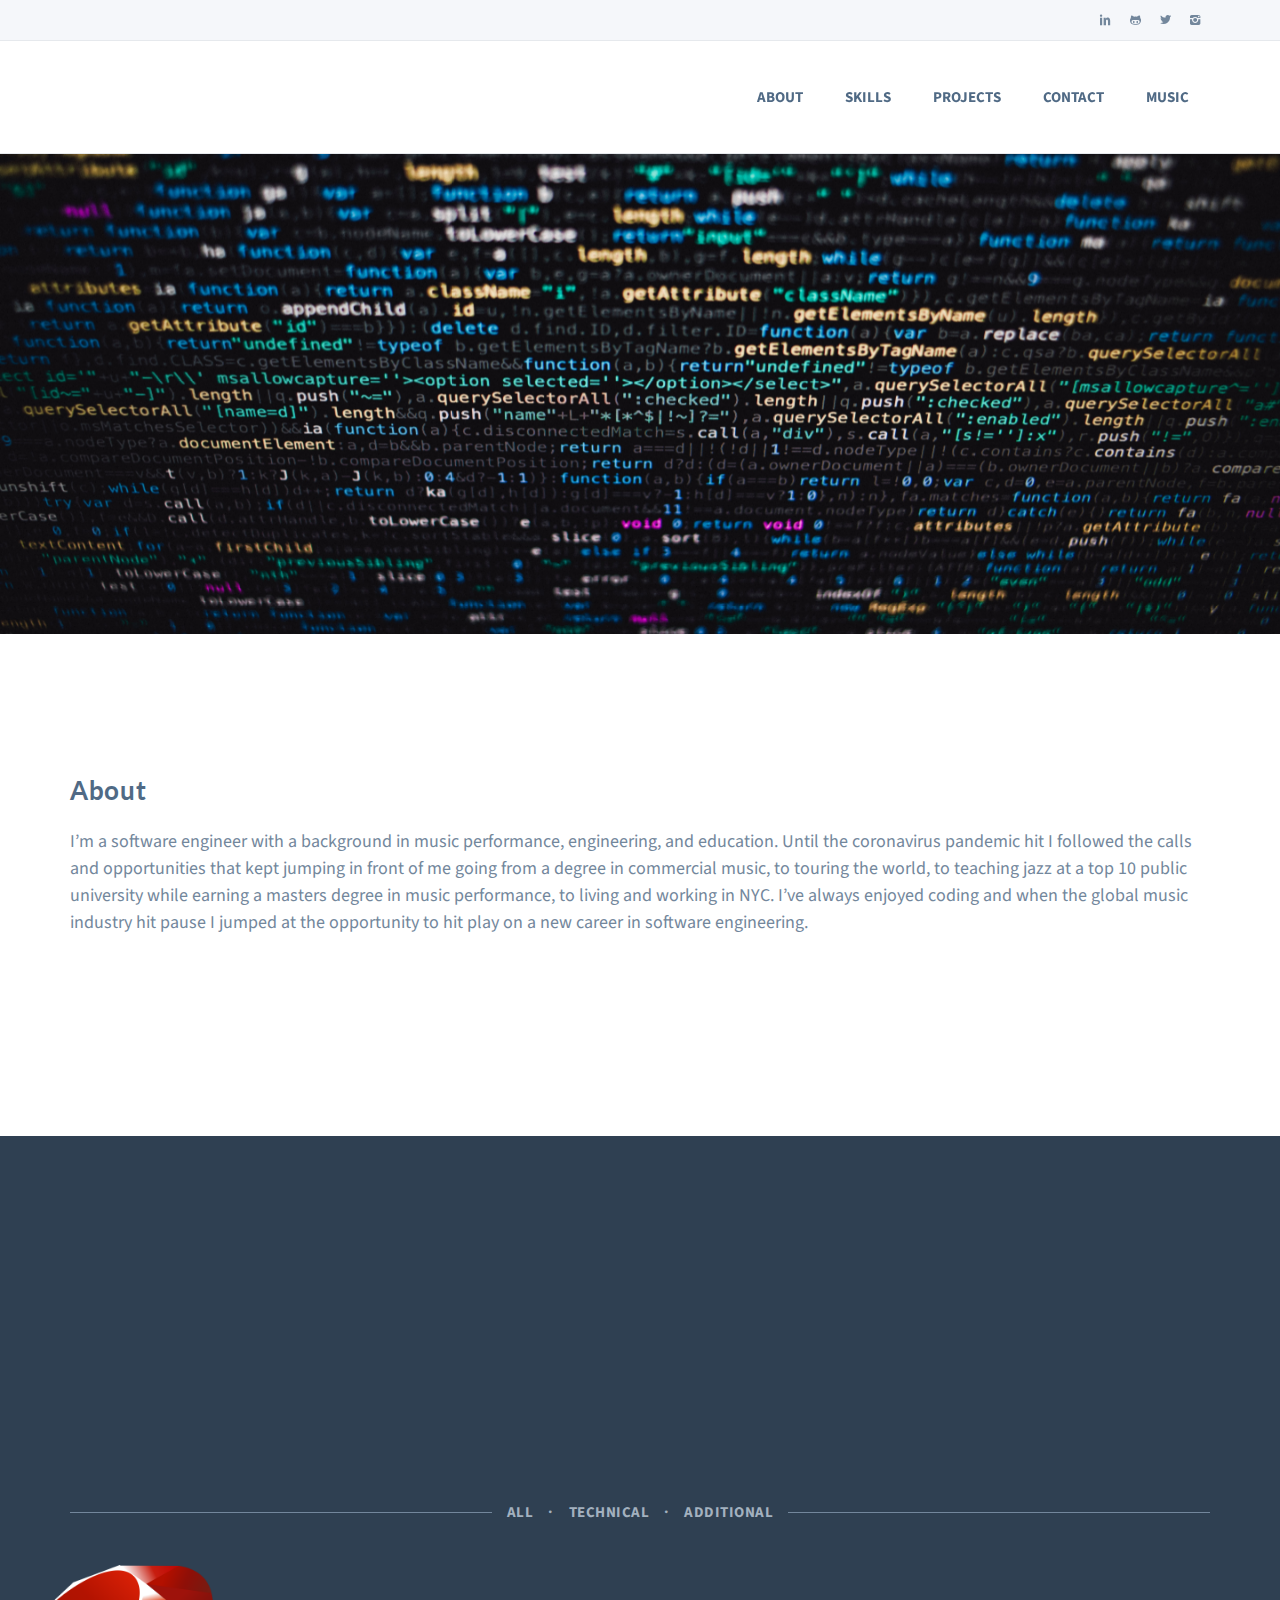
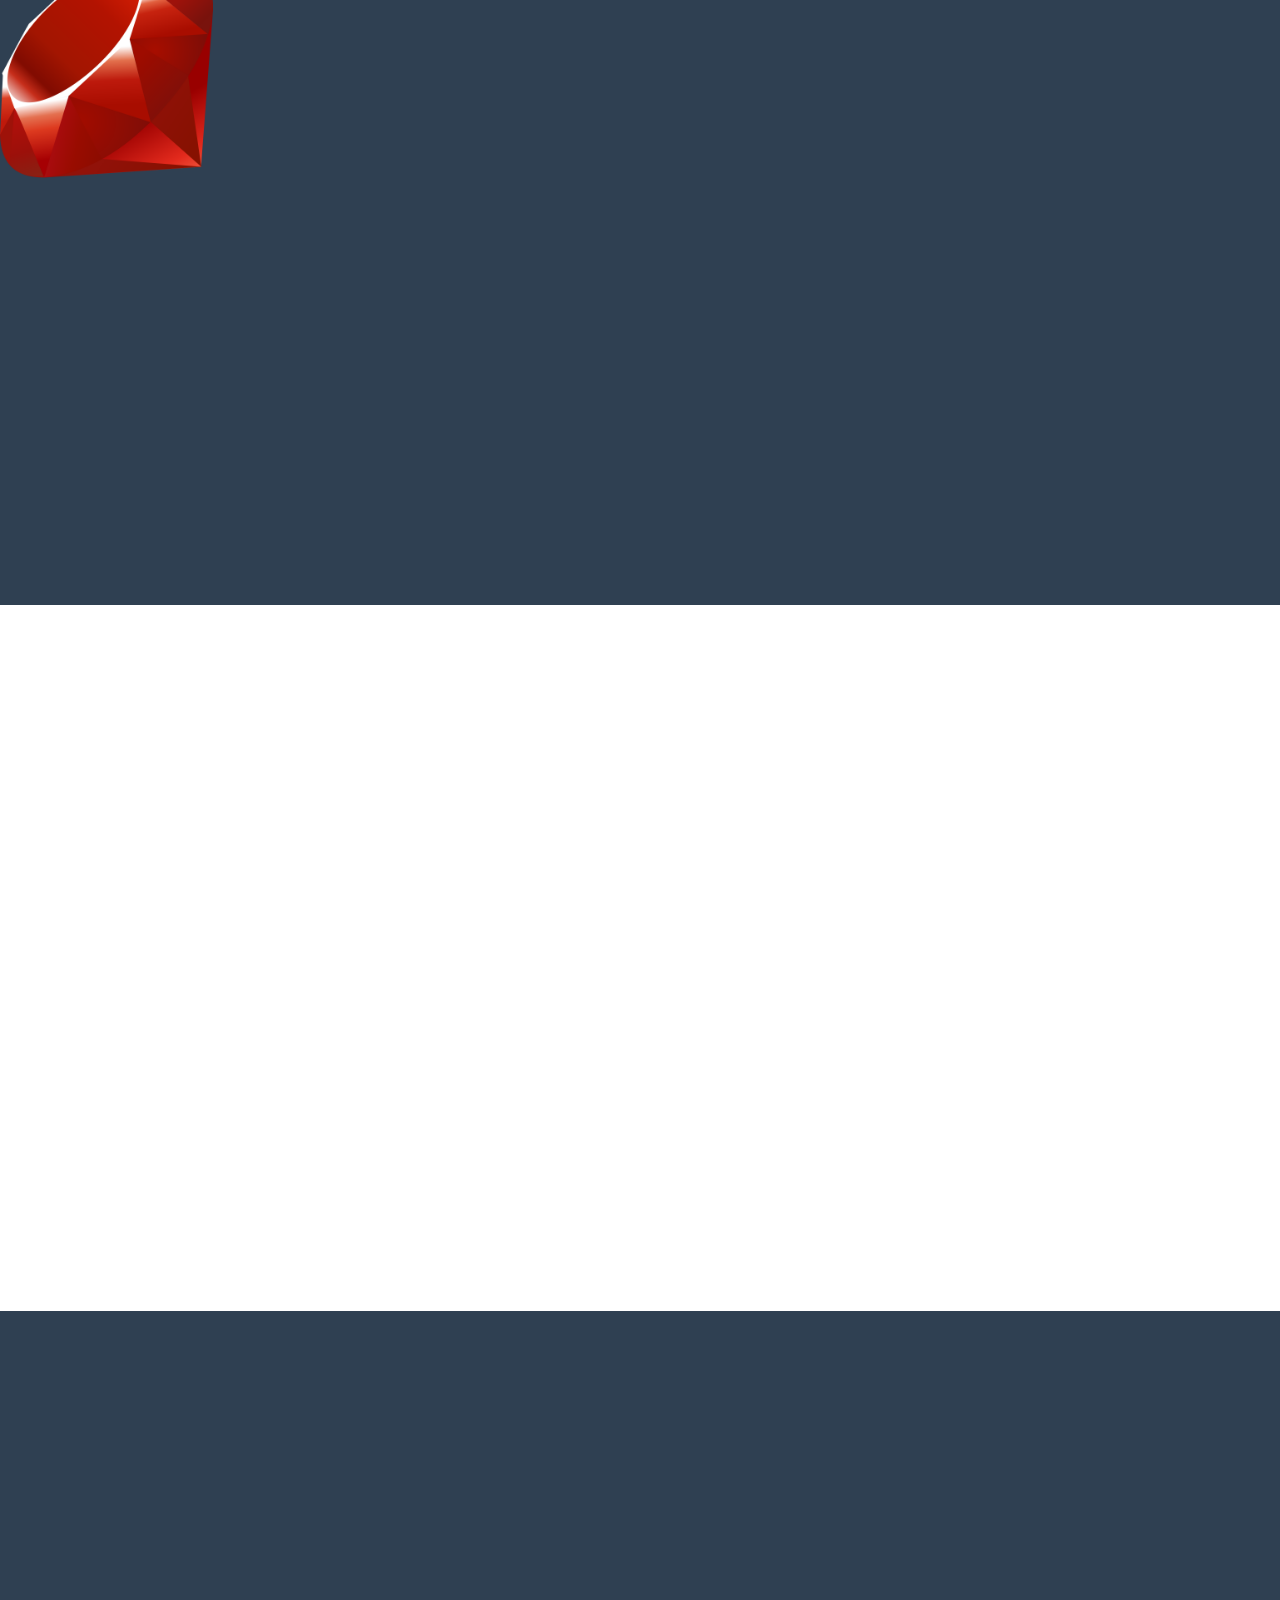
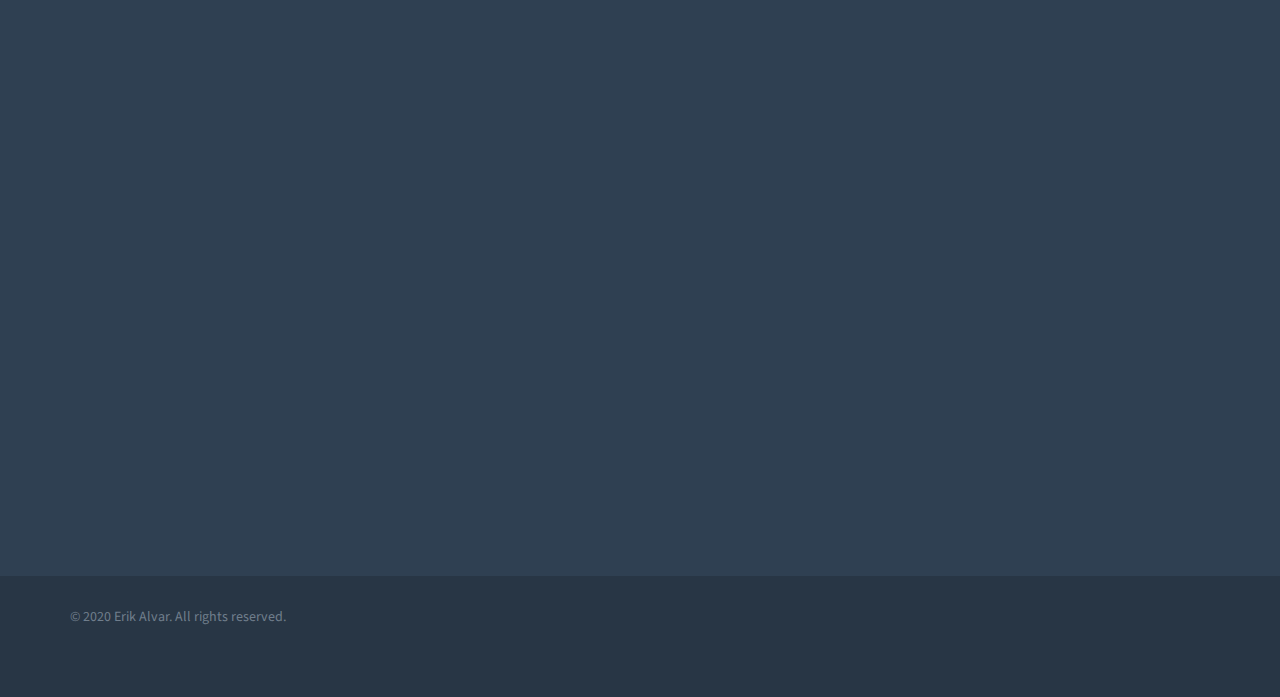
==== code.html @ d9261c79 "adds logos and project modal" ====
<!DOCTYPE html>

<html lang="en">
	<head>
		<!-- Meta -->
		<meta charset="utf-8">
		<meta http-equiv="X-UA-Compatible" content="IE=edge">
		<meta name="viewport" content="width=device-width, initial-scale=1.0, user-scalable=no">
		<meta name="description" content="">
		<meta name="author" content="">
		
		<title>erikalvar.com</title>
		
		<!-- Core CSS -->
		<link href="assets/css/bootstrap.min.css" rel="stylesheet">
		<link href="assets/css/main.css" rel="stylesheet">
		
		<!-- AddOn/Plugin CSS -->
		<link href="assets/css/green.css" rel="stylesheet" title="Color">
		<link href="assets/css/owl.carousel.css" rel="stylesheet">
		<link href="assets/css/owl.transitions.css" rel="stylesheet">
		<link href="assets/css/animate.min.css" rel="stylesheet">
		<link href="assets/css/aos.css" rel="stylesheet">
		
		<!-- Custom CSS -->
		<link href="assets/css/custom.css" rel="stylesheet">
		
		<!-- Fonts -->
		<link href="http://fonts.googleapis.com/css?family=Lato:400,900,300,700" rel="stylesheet">
		<link href="http://fonts.googleapis.com/css?family=Source+Sans+Pro:400,700,400italic,700italic" rel="stylesheet">
		
		<!-- Icons/Glyphs -->
		<link href="assets/fonts/fontello.css" rel="stylesheet">
		
		<!-- Favicon -->
		<link rel="shortcut icon" href="assets/images/letterf.png">
	</head>
	
	<body>
		<header>
			<div class="navbar">
				
				<div class="navbar-header">
					<div class="container">

						
						<ul class="social">
							<li><a href="https://www.linkedin.com/in/erikalvar/"><i class="icon-s-linkedin"></i></a></li>
							<li><a href="https://github.com/erikalvar"><i class="icon-s-github"></i></a></li>
							<li><a href="https://twitter.com/ErikAlvarMusic"><i class="icon-s-twitter"></i></a></li>
							<li><a href="https://www.instagram.com/erikalvar/"><i class="icon-s-instagram"></i></a></li>
						</ul><!-- /.social -->
						
						<a class="navbar-toggler btn responsive-menu float-right" data-toggle="collapse" data-target=".navbar-collapse"><i class='icon-menu-1'></i></a>
						
					</div><!-- /.container -->
				</div><!-- /.navbar-header -->
				
				<div class="yamm">
					<div class="navbar-collapse collapse">
						<div class="container">
							
							<ul class="nav navbar-nav float-right">
							
								<li><a href="#who-we-are" class="scroll-to" data-anchor-offset="0">About</a></li>
								<li><a href="#selected-works" class="scroll-to" data-anchor-offset="0">Skills</a></li>
								<li><a href="#portfolio" class="scroll-to" data-anchor-offset="0">Projects</a></li>
								<li><a href="#contact-form" class="scroll-to" data-anchor-offset="0">Contact</a></li>
								<li><a href="music.html" class="scroll-to" data-anchor-offset="0">Music</a></li>
								
							</ul><!-- /.nav -->
							
						</div><!-- /.container -->
					</div><!-- /.navbar-collapse -->
				</div><!-- /.yamm -->
			</div><!-- /.navbar -->
		</header>
		
		<main>
			
			<section id="hero">
				<div id="owl-main" class="owl-carousel owl-one-item">
					
					<div class="item img-bg-center" style="background-image: url(assets/images/coding.jpg);">
						<div class="container">
							<div class="caption vertical-center text-center">
								
								<h1 class="fadeInDown-3 light-color">Software Engineer</h1>
								
							</div><!-- /.caption -->
						</div><!-- /.container -->
					</div><!-- /.item -->
					
				</div><!-- /.owl-carousel -->
			</section>
      
      <section id="who-we-are">
				<div class="container inner-md">
					<div class="row inner-top-xs">
						
						<div class="col-md-12 inner-right-xs inner-bottom-xs">
							<h2>About</h2>
							<p>I’m a software engineer with a background in music performance, engineering, and education. Until the coronavirus pandemic hit I followed the calls and opportunities that kept jumping in front of me going from a degree in commercial music, to touring the world, to teaching jazz at a top 10 public university while earning a masters degree in music performance, to living and working in NYC. I’ve always enjoyed coding and when the global music industry hit pause I jumped at the opportunity to hit play on a new career in software engineering. 
						</div><!-- /.col -->
						
						<div class="col-md-12 inner-right-xs inner-bottom-xs">
							<h2></h2>
							<p></p>
						</div><!-- /.col -->
						
					</div><!-- /.row -->
				</div><!-- /.container -->
      </section>
		
			<section id="selected-works" class="dark-bg margin-20px-top margin-20px-bottom">
				<div class="portfolio">

					<div class="container inner">
						<div class="row">
							<div class="col-lg-8 col-md-9 mx-auto text-center">
								<header>
									<h1>Skills</h1>
								</header>
							</div><!-- /.col -->
						</div><!-- /.row -->
					</div><!-- /.container -->
					
					<div class="container inner-top-xs">
						<ul class="filter text-center">
							<li><a href="#" data-filter="*" class="active">All</a></li>
							<li><a href="#" data-filter=".technical">Technical</a></li>
							<li><a href="#" data-filter=".additional">Additional</a></li>
						</ul><!-- /.filter -->
					</div>
					
					<ul class="isotope items thumbs fullscreen helper">
						
						<li class="item thumb technical aos-init aos-animate">
							<a href="portfolio-post.html">
								<figure>
									<figcaption class="text-overlay">
										<div class="info">
											<h4>Ruby</h4>
										</div><!-- /.info -->
									</figcaption>
									<img src="assets/images/rubylogo.img" alt="">
								</figure>
							</a>
						</li><!-- /.item -->
						
						<li class="item thumb technical">
							<a href="portfolio-post.html">
								<figure>
									<figcaption class="text-overlay">
										<div class="info">
											<h4>Rails</h4>
										</div><!-- /.info -->
									</figcaption>
									<img src="assets/images/railslogo.png" alt="">
								</figure>
							</a>
						</li><!-- /.item -->

						<li class="item thumb technical">
							<a href="portfolio-post.html">
								<figure>
									<figcaption class="text-overlay">
										<div class="info">
											<h4>Vue.js</h4>
										</div><!-- /.info -->
									</figcaption>
									<img src="assets/images/vuelogo.png" alt="">
								</figure>
							</a>
						</li><!-- /.item -->

						<li class="item thumb technical">
							<a href="portfolio-post.html">
								<figure>
									<figcaption class="text-overlay">
										<div class="info">
											<h4>JavaScript</h4>
										</div><!-- /.info -->
									</figcaption>
									<img src="assets/images/jslogo.png" alt="">
								</figure>
							</a>
						</li><!-- /.item -->

						<li class="item thumb technical">
							<a href="portfolio-post.html">
								<figure>
									<figcaption class="text-overlay">
										<div class="info">
											<h4>HTML</h4>
										</div><!-- /.info -->
									</figcaption>
									<img src="assets/images/htmllogo.png" alt="">
								</figure>
							</a>
						</li><!-- /.item -->

						<li class="item thumb technical">
							<a href="portfolio-post.html">
								<figure>
									<figcaption class="text-overlay">
										<div class="info">
											<h4>CSS</h4>
										</div><!-- /.info -->
									</figcaption>
									<img src="assets/images/csslogo.png" alt="">
								</figure>
							</a>
						</li><!-- /.item -->

						<li class="item thumb technical">
							<a href="portfolio-post.html">
								<figure>
									<figcaption class="text-overlay">
										<div class="info">
											<h4>PostgreSQL</h4>
										</div><!-- /.info -->
									</figcaption>
									<img src="assets/images/postgreslogo.png" alt="">
								</figure>
							</a>
						</li><!-- /.item -->

						<li class="item thumb technical">
							<a href="portfolio-post.html">
								<figure>
									<figcaption class="text-overlay">
										<div class="info">
											<h4>Git</h4>
										</div><!-- /.info -->
									</figcaption>
									<img src="assets/images/gitlogo.png" alt="">
								</figure>
							</a>
						</li><!-- /.item -->

						<li class="item thumb technical">
							<a href="portfolio-post.html">
								<figure>
									<figcaption class="text-overlay">
										<div class="info">
											<h4>GitHub</h4>
										</div><!-- /.info -->
									</figcaption>
									<img src="assets/images/githublogo.png" alt="">
								</figure>
							</a>
						</li><!-- /.item -->

						<li class="item thumb technical">
							<a href="portfolio-post.html">
								<figure>
									<figcaption class="text-overlay">
										<div class="info">
											<h4>APIs</h4>
										</div><!-- /.info -->
									</figcaption>
									<img src="assets/images/apislogo.png" alt="">
								</figure>
							</a>
						</li><!-- /.item -->

						<li class="item thumb technical">
							<a href="portfolio-post.html">
								<figure>
									<figcaption class="text-overlay">
										<div class="info">
											<h4>Pair-Programming</h4>
										</div><!-- /.info -->
									</figcaption>
									<img src="assets/images/pairlogo.png" alt="">
								</figure>
							</a>
						</li><!-- /.item -->

						<li class="item thumb technical">
							<a href="portfolio-post.html">
								<figure>
									<figcaption class="text-overlay">
										<div class="info">
											<h4>Testing</h4>
										</div><!-- /.info -->
									</figcaption>
									<img src="assets/images/testinglogo.png" alt="">
								</figure>
							</a>
						</li><!-- /.item -->

						<li class="item thumb technical">
							<a href="portfolio-post.html">
								<figure>
									<figcaption class="text-overlay">
										<div class="info">
											<h4>Object-Oriented Programming</h4>
										</div><!-- /.info -->
									</figcaption>
									<img src="assets/images/oopicon.png" alt="">
								</figure>
							</a>
						</li><!-- /.item -->

						<li class="item thumb technical">
							<a href="portfolio-post.html">
								<figure>
									<figcaption class="text-overlay">
										<div class="info">
											<h4>Bootstrap</h4>
										</div><!-- /.info -->
									</figcaption>
									<img src="assets/images/bottstraplogo.png" alt="">
								</figure>
							</a>
						</li><!-- /.item -->

						<li class="item thumb additional">
							<a href="portfolio-post.html">
								<figure>
									<figcaption class="text-overlay">
										<div class="info">
											<h4>Pro Tools</h4>
										</div><!-- /.info -->
									</figcaption>
									<img src="assets/images/protoolslogo.jpg" alt="">
								</figure>
							</a>
						</li><!-- /.item -->

						<li class="item thumb additional">
							<a href="portfolio-post.html">
								<figure>
									<figcaption class="text-overlay">
										<div class="info">
											<h4>Logic Pro</h4>
										</div><!-- /.info -->
									</figcaption>
									<img src="assets/images/logic logo.png" alt="">
								</figure>
							</a>
						</li><!-- /.item -->

						<li class="item thumb additional">
							<a href="portfolio-post.html">
								<figure>
									<figcaption class="text-overlay">
										<div class="info">
											<h4>Finale</h4>
										</div><!-- /.info -->
									</figcaption>
									<img src="assets/images/finalelogo.png" alt="">
								</figure>
							</a>
						</li><!-- /.item -->

						<li class="item thumb additional">
							<a href="portfolio-post.html">
								<figure>
									<figcaption class="text-overlay">
										<div class="info">
											<h4>Sibelius</h4>
										</div><!-- /.info -->
									</figcaption>
									<img src="assets/images/sibeliuslogo.png" alt="">
								</figure>
							</a>
						</li><!-- /.item -->
					
					</ul><!-- /.items -->
					
				</div><!-- /.portfolio -->
			</section>
      
      <section id="portfolio">
				
				<div class="container inner">
					<div class="row">
						<div class="col-lg-8 col-md-9 mx-auto text-center">
							<header>
								<h1>Projects</h1>
								<p></p>
							</header>
						</div><!-- /.col -->
					</div><!-- /.row -->
				</div><!-- /.container -->
				
				<div class="container inner-bottom">
					<div class="row">
						<div class="col-md-12 portfolio">
						
							<ul class="isotope items col-3-custom">
								
								<li class="thumb">
									<a href="#modal-work02" data-toggle="modal">
										<figure>
											<figcaption class="text-overlay">
												<div class="info">
													<h4>Acoustic Music NYC</h4>
													<p>Actualize Capstone</p>
												</div><!-- /.info -->
											</figcaption>
											<img src="assets/images/art/work01.jpg" alt="">
										</figure>
									</a>
								</li><!-- /.item -->
								
							</ul><!-- /.items -->
							
						</div><!-- /.col -->
					</div><!-- /.row -->
				</div><!-- /.container -->
			</section>

			<section id="contact-form" class="dark-bg">
				<div class="container inner">
					
					<div class="row">
						<div class="col-lg-8 col-md-9 mx-auto text-center">
							<header>
								<h1>Get in touch</h1>
							</header>
						</div><!-- /.col -->
					</div><!-- /.row -->
					
					<div class="row">
						<div class="col-md-12">
							<div class="row">
								
								<div class="col-md-12 outer-top-md inner-right-sm">
									
									<h2>Leave a Message</h2>
									
									<form id="contactform" class="forms" action="contact.php" method="post">
										
										<div class="row">
											<div class="col-md-6">
												<input type="text" name="name" class="form-control" placeholder="Name (Required)">
											</div><!-- /.col -->
										</div><!-- /.row -->
										
										<div class="row">
											<div class="col-md-6">
												<input type="email" name="email" class="form-control" placeholder="Email (Required)">
											</div><!-- /.col -->
										</div><!-- /.row -->
										
										<div class="row">
											<div class="col-md-6">
												<input type="text" name="subject" class="form-control" placeholder="Subject">
											</div><!-- /.col -->
										</div><!-- /.row -->
										
										<div class="row">
											<div class="col-md-12">
												<textarea name="message" class="form-control" placeholder="Enter your message ..."></textarea>
											</div><!-- /.col -->
										</div><!-- /.row -->
										
										<button type="submit" class="btn btn-submit">Submit message</button>
										
									</form>
									
									<div id="response"></div>
									
								</div><!-- ./col -->
								
							</div><!-- /.row -->
						</div><!-- /.col -->
					</div><!-- /.row -->
					
				</div><!-- /.container -->
			</section>

			<div class="modal fade" id="modal-work02" tabindex="-1" role="dialog" aria-labelledby="modal-work02" aria-hidden="true">
				<div class="modal-dialog modal-lg">
					<div class="modal-content">
						
						<div class="modal-header">
							<h4 class="modal-title" id="modal-work02">Acoustic Music NYC</h4>
							<button type="button" class="close" data-dismiss="modal" aria-label="Close"><span aria-hidden="true"><i class="icon-cancel-1"></i></span></button>
						</div><!-- /.modal-header -->
						
						<!-- ============================================================= MODAL CONTENT ============================================================= -->
						
						<div class="modal-body">
							
							<!-- ============================================================= SECTION – PORTFOLIO POST ============================================================= -->
							
							<section id="portfolio-post">
								<div class="container inner-top-xs inner-bottom">
									
									<div class="row">
										<div class="col-md-12">
											<div id="owl-work-modal02" class="owl-carousel owl-inner-pagination owl-inner-nav owl-ui-lg">
												
												<div class="item">
													<figure>
														<img src="assets/images/art/work02-lg.jpg" alt="">
													</figure>
												</div><!-- /.item -->
												
												<div class="item">
													<figure>
														<img src="assets/images/art/work08-lg.jpg" alt="">
													</figure>
												</div><!-- /.item -->
												
												<div class="item">
													<figure>
														<img src="assets/images/art/work08a-lg.jpg" alt="">
													</figure>
												</div><!-- /.item -->
												
												<div class="item">
													<figure>
														<img src="assets/images/art/work08b-lg.jpg" alt="">
													</figure>
												</div><!-- /.item -->
												
												<div class="item">
													<figure>
														<img src="assets/images/art/work08c-lg.jpg" alt="">
													</figure>
												</div><!-- /.item -->
												
												<div class="item">
													<figure>
														<img src="assets/images/art/work08d-lg.jpg" alt="">
													</figure>
												</div><!-- /.item -->
												
											</div><!-- /.owl-carousel -->
										</div><!-- /.col -->
									</div><!-- /.row -->
									
									<div class="row">
										
										<div class="col-md-7 inner-top-xs inner-right-xs">
											<header>
												<h2>Acoustic Music NYC</h2>
												<p class="text-normal">I personally built a web app that contains all of NYC’s acoustic music events in one place. Each entry is searchable by content and tags. Users can submit events for moderators to approve and edit. Users can star their favorite events to create a personal calendar that they can view and share with friends. The app uses a Ruby on Rails backend paired with Vue.js frontend along with Google Maps JavaScript API to create the most user-friendly experience. </p>
												<p class="text-normal">The website has been put online for beta texting while I rebuild it from scratch. I'm having friends submit content and give feedback. </p>
												<p></p>
												<p></p>
												<p></p>
											</header>
										</div><!-- /.col -->
										
										<div class="col-md-4 offset-md-1 outer-top-xs inner-left-xs border-left">
											<ul class="item-details">
												<li class="date">August, 2020</li>
												<li class="categories">VueJS, Ruby, Rails, Bootstrap</li>
												<li class="url"><a href="http://www.acousticmusicnyc.com">acousticmusicnyc.com</a></li>
											</ul><!-- /.item-details -->
										</div><!-- /.col -->
										
									</div><!-- /.row -->
									
								</div><!-- /.container -->
								
							</section>
							
							<!-- ============================================================= SECTION – PORTFOLIO POST : END ============================================================= -->
							
						</div><!-- /.modal-body -->
						
						<!-- ============================================================= MODAL CONTENT : END ============================================================= -->
						
						<div class="modal-footer">
							<button type="button" class="btn" data-dismiss="modal">Close</button>
						</div><!-- /.modal-footer -->
						
					</div><!-- /.modal-content -->
				</div><!-- /.modal-dialog -->
			</div><!-- /.modal -->
		
    </main>
		
		<footer class="dark-bg">
		  
			<div class="footer-bottom">
				<div class="container inner clearfix">
					<p class="float-left">© 2020 Erik Alvar. All rights reserved.</p>
				</div><!-- .container -->
			</div><!-- .footer-bottom -->
		</footer>
		
		<script src="assets/js/jquery.min.js"></script>
		<script src="assets/js/jquery.easing.1.3.min.js"></script>
		<script src="assets/js/jquery.form.js"></script>
		<script src="assets/js/jquery.validate.min.js"></script>
		<script src="assets/js/popper.min.js"></script>
		<script src="assets/js/bootstrap.min.js"></script>
		<script src="assets/js/affix.js"></script>
		<script src="assets/js/aos.js"></script>
		<script src="assets/js/owl.carousel.min.js"></script>
		<script src="assets/js/jquery.isotope.min.js"></script>
		<script src="assets/js/imagesloaded.pkgd.min.js"></script>
		<script src="assets/js/jquery.easytabs.min.js"></script>
		<script src="assets/js/viewport-units-buggyfill.js"></script>
		<script src="assets/js/selected-scroll.js"></script>
		<script src="assets/js/scripts.js"></script>
		<script src="assets/js/custom.js"></script>
		
	</body>
</html>
---- assets/css/main.css ----
/*
Template: 		REEN – Made for Designers
Description: 	Creative Portfolio Bootstrap 4 One/Multi Page Template
Version: 		2.1
Author: 		fuviz
Demo URI: 		http://demo.fuviz.com/reen
*/

/*===================================================================================*/
/*	GENERAL
/*===================================================================================*/

*,
*:before,
*:after {
    -webkit-box-sizing: border-box;
    -moz-box-sizing: border-box;
    box-sizing: border-box;
}
:focus {
    outline: 0 !important;
}
figure {
    margin: 0;
    padding: 0;
}
figure img {
    width: 100%;
    height: auto;
}
figure :not(.icon-overlay) a:hover,
figure:not(.icon-overlay) > a:hover {
	opacity: .7;
}
img[src*=".svg"] {
	height: 100%; 
}
iframe {
    border: none;
}
* > p:last-child {
	padding-bottom: 0 !important;
	margin-bottom: 0 !important;
}
::selection {
    background: #AAF2E4; /* Safari */
    color: #506A85;
}
::-moz-selection {
    background: #AAF2E4; /* Firefox */
    color: #506A85;
}
.animate {
	transition: all 0.1s ease-out; /* Optionally cubic-bezier(0.215, 0.610, 0.355, 1.000) which is easeOutCubic */
	-webkit-transform: translateZ(0); /* Enables hardware accelerated transitions for transform, opacity and filter properties on browsers with webkit engines — optionally will-change */
	-webkit-backface-visibility: hidden; /* Fixes transition flickering in Chrome and Safari */
}
body {
    font-family: 'Source Sans Pro', sans-serif;
    background-color: #283645;
    color: #73879C;
    font-size: 18px;
	line-height: 150%;
    -webkit-font-smoothing: antialiased;
    -webkit-text-size-adjust: 100%;
	/*-moz-osx-font-smoothing: grayscale;*/
	text-rendering: optimizeLegibility;
	overflow-x: hidden !important;
}
.navbar,
main {
	background-color: #FFF;
}
main:before {
	content: "";
	position: fixed;
	top: 0;
	left: 0;
	bottom: 0;
	right: 0;
	z-index: 1;
	background: #ffffff;
	transition: 0.4s ease-out 0.2s;
	transition-property: opacity, visibility;
}
main.js-reveal:before {
	opacity: 0;
	visibility: hidden;
}
.container {
    padding-right: 0;
    padding-left: 0;
}
p {
	margin-bottom: 20px;
}
p a {
	border-bottom: 1px solid #73879C;
}
p a:hover {
	border-color: transparent;
}
a {
	color: inherit;
	transition: all 0.2s ease-out;
	-webkit-transform: translateZ(0); /* Enables hardware accelerated transitions for transform, opacity and filter properties on browsers with webkit engines — optionally will-change */
	-webkit-backface-visibility: hidden; /* Fixes transition flickering in Chrome and Safari */
}
a:hover,
a:focus {
    color: #1ABB9C;
    text-decoration: none;
}
h1,
h2,
h3,
h4,
h5,
h6 {
    font-family: 'Lato', sans-serif;
    font-weight: 700;
	letter-spacing: 0.025em;
    color: #506A85;
    margin-top: 0;
	/*word-wrap: break-word;*/
}
h1 {
    font-size: 44px;
    line-height: 130%;
    margin-bottom: 25px;
}
h2 {
    font-size: 26px;
    line-height: 130%;
    margin-bottom: 20px;
}
h3 {
    font-size: 20px;
    line-height: 150%;
    margin-bottom: 15px;
}
h4 {
    font-size: 16px;
    line-height: 150%;
    margin-bottom: 15px;
}
h5 {
    font-size: 14px;
    line-height: 160%;
    margin-bottom: 13px;
}
h6 {
    font-size: 12px;
    line-height: 160%;
    margin-bottom: 10px;
}
/*a .logo {
	transition: all 0.2s ease-out;
}*/
a:hover .logo {
	opacity: .6;
}
a.green:hover {
    background: #1ABB9C !important;
}
a.blue:hover {
    background: #3F8DBF !important;
}
a.red:hover {
    background: #FA6C65 !important;
}
a.orange:hover {
    background: #F27A24 !important;
}
a.purple:hover {
    background: #9B59B6 !important;
}
a.pink:hover {
    background: #D487BE !important;
}
a.navy:hover {
    background: #34495E !important;
}
a.gray:hover {
    background: #95A5A6 !important;
}
ol {
	position: relative;
	padding-left: 22px;
}
ul {
    list-style: none;
	position: relative;
	padding-left: 22px;
}
ul.arrowed li,
ul.circled li,
ol li {
	margin-bottom: 5px;
}
ul.arrowed li:before {
    font-family: 'fontello';
	font-size: 75%;
    font-weight: normal;
    color: #1ABB9C;
	vertical-align: baseline;
    content: '\e846';
	margin-top: 1px;
	margin-left: -20px;
	position: absolute;
}
ul.circled li:before {
    font-family: 'fontello-circle';
    content: '\e800';
    font-size: 8px;
    font-weight: normal;
    color: #1ABB9C;
    padding-top: 1px;
	margin-left: -20px;
    vertical-align: top;
	position: absolute;
}
ul.contacts {
	padding-left: 0;
}
ul.contacts li {
	margin-bottom: 5px;
}
footer ul.contacts li {
	margin-bottom: 2px;
}
.social-network {
	position: relative;
	z-index: 0;
	padding-top: 25px;
}
.social-network .social li {
	display: table-cell;
}
.social-network .social li a i {
	width: 55px;
	height: 80px;
	font-size: 20px;
}
#hero h1 {
	font-size: 78px;
	line-height: 110%;
	font-weight: 900;
	letter-spacing: .05em;
	text-transform: uppercase;
	margin-bottom: 0;
	-webkit-transition: font 200ms ease-out;
	   -moz-transition: font 200ms ease-out;
		 -o-transition: font 200ms ease-out;
			transition: font 200ms ease-out;
}
#hero #owl-main .caption h1.light-bg,
#hero #owl-main .caption h1.medium-bg,
#hero #owl-main .caption h1.dark-bg,
#hero #owl-main .caption h1.tint-bg {
	font-size: 73px;
}
#hero h4 {
	font-size: 33px;
	line-height: 120%;
}
#hero p {
	font-size: 24px;
	line-height: 150%;
	font-weight: 400;
	letter-spacing: .015em;
	text-transform: none;
	margin-top: 20px;
	margin-bottom: 0;
	-webkit-transition: font 200ms ease-out, margin 200ms ease-out;
	   -moz-transition: font 200ms ease-out, margin 200ms ease-out;
		 -o-transition: font 200ms ease-out, margin 200ms ease-out;
			transition: font 200ms ease-out, margin 200ms ease-out;
}
#hero .btn {
	margin-top: 60px;
	margin-bottom: 0;
	-webkit-transition: background 200ms ease-out, font 200ms ease-out, padding 200ms ease-out, margin 200ms ease-out;
	   -moz-transition: background 200ms ease-out, font 200ms ease-out, padding 200ms ease-out, margin 200ms ease-out;
		 -o-transition: background 200ms ease-out, font 200ms ease-out, padding 200ms ease-out, margin 200ms ease-out;
			transition: background 200ms ease-out, font 200ms ease-out, padding 200ms ease-out, margin 200ms ease-out;
}
#hero .btn-large {
	font-size: 18px;
	padding: 18px 70px 20px;
}
header p {
	font-size: 22px;
	line-height: 150%;
}
p + h2,
p + h3 {
	padding-top: 15px;
}
.text-small {
	font-size: 16px;
	line-height: 160%;
}
.text-normal {
	font-size: inherit;
	line-height: inherit;
}
h2 + .text-small {
	margin-top: -5px;
}
header h2 + .text-small {
	margin-top: 0;
}
.post-title {
    margin: 0 0 15px 0;
}
h1.post-title {
    font-size: 22px;
    line-height: 24px;
}
.bordered .post-title {
    margin-bottom: 5px;
}
main header + * {
	margin-top: 35px !important;
}
.inner {
	padding-top: 120px;
	padding-bottom: 120px;
}
.inner-md {
	padding-top: 100px;
	padding-bottom: 100px;
}
.inner-sm {
	padding-top: 80px;
	padding-bottom: 80px;
}
.inner-xs {
	padding-top: 40px;
	padding-bottom: 40px;
}
.inner-top {
	padding-top: 120px;
}
.inner-top-md {
	padding-top: 100px;
}
.inner-top-sm {
	padding-top: 80px;
}
.inner-top-xs {
	padding-top: 40px;
}
.inner-bottom {
	padding-bottom: 120px;
}
.inner-bottom-md {
	padding-bottom: 100px;
}
.inner-bottom-sm {
	padding-bottom: 80px;
}
.inner-bottom-xs {
	padding-bottom: 40px;
}
.inner-left {
	padding-left: 75px;
}
.inner-left-md {
	padding-left: 60px;
}
.inner-left-sm {
	padding-left: 45px;
}
.inner-left-xs {
	padding-left: 30px;
}
.inner-right {
	padding-right: 75px;
}
.inner-right-md {
	padding-right: 60px;
}
.inner-right-sm {
	padding-right: 45px;
}
.inner-right-xs {
	padding-right: 30px;
}
.outer {
	margin-top: 120px;
	margin-bottom: 120px;
}
.outer-md {
	margin-top: 100px;
	margin-bottom: 100px;
}
.outer-sm {
	margin-top: 80px;
	margin-bottom: 80px;
}
.outer-xs {
	margin-top: 40px;
	margin-bottom: 40px;
}
.outer-top {
	margin-top: 120px;
}
.outer-top-md {
	margin-top: 100px;
}
.outer-top-sm {
	margin-top: 80px;
}
.outer-top-xs {
	margin-top: 40px;
}
.outer-bottom {
	margin-bottom: 120px;
}
.outer-bottom-md {
	margin-bottom: 100px;
}
.outer-bottom-sm {
	margin-bottom: 80px;
}
.outer-bottom-xs {
	margin-bottom: 40px;
}
.height-xs {
	height: 30vh;
}
.height-sm {
	height: 44vh;
}
.height-md {
	height: 61vh;
}
.height-lg {
	height: 90vh;
}
.dropcap {
	float: left;
	display: inline-block;
	width: 44px;
	height: 44px;
	background: #F2F5F7;
	font-size: 28px;
	font-weight: 700;
	line-height: 42px;
	text-align: center;
	color: #506A85;
	margin: 6px 15px 0 0;
}
.dropcap-lg {
	float: left;
	display: inline-block;
	width: 70px;
	height: 70px;
	background: #F2F5F7;
	font-size: 48px;
	font-weight: 700;
	line-height: 65px;
	text-align: center;
	color: #506A85;
	margin: 6px 15px 0 0;
}
blockquote {
    padding: 0;
    margin: 0;
    border: none;
}
blockquote p {
    font-size: 22px;
    line-height: 160%;
	font-style: italic;
}
blockquote footer,
blockquote small,
blockquote .small {
	color: #506A85;
	font-size: 14px;
	line-height: 150%;
	font-weight: 700;
}
blockquote footer:before,
blockquote small:before,
blockquote .small:before,
blockquote footer:after,
blockquote small:after,
blockquote .small:after {
	content: '';
	display: inline-block;
	width: 20px;
	height: 1px;
	background-color: #506A85;
	margin-bottom: .28em;
}
blockquote footer:before,
blockquote small:before,
blockquote .small:before {
	margin-right: 10px;
}
blockquote footer:after,
blockquote small:after,
blockquote .small:after {
	margin-left: 10px;
}
hr {
    border: 0;
    border-bottom: 1px solid #CED7E0;
    margin: 60px 0;
}
.map iframe {
    display: block;
    max-width: 100%;
}
h1 + figure,
p + figure {
	padding-top: 15px;
}
h2 + figure,
h3 + figure,
h2 + .thumbs,
h3 + .thumbs,
h2 + .thumb,
h3 + .thumb {
	padding-top: 10px;
}
h4 + figure {
	padding-top: 5px;
}
h2 + .owl-carousel,
p + .owl-carousel,
h2 + .panel-group,
p + .panel-group {
	padding-top: 20px;
}
figure figcaption {
	font-size: 14px;
	line-height: 150%;
}
figure figcaption h4 {
	margin-bottom: 10px;
}
figure * + figcaption {
	padding-top: 20px;
}
figure + *,
.thumb + figure {
	padding-top: 25px;
}
.classic-blog figure + * {
	padding-top: 35px;
}
figure.post-media + * {
	padding-top: 0;
}
.member .icon-overlay {
	display: inline-block;
}
.member .icon-overlay span {
	border-radius: 50%;
}
.member .rounded-circle {
	max-width: 200px;
	max-height: 200px;
}
.member .member-image {
	position: relative;
}
.member figcaption {
	position: relative;
	padding-top: 35px;
	z-index: 0;
}
.member figcaption.bordered {
	padding: 20px 15px 15px;
}
.member figcaption h2 span,
.member figcaption h3 span {
	display: block;
	font-family: 'Source Sans Pro', sans-serif;
	font-weight: 400;
	letter-spacing: 0.015em;
}
.member figcaption h3 {
	font-size: 16px;
	line-height: 130%;
	margin-bottom: 10px;
}
.member figcaption h2 span {
	font-size: 18px;
	line-height: 140%;
	margin-top: 5px;
}
.member figcaption h3 span {
	font-size: 14px;
	line-height: 120%;
	margin-top: 4px;
}
.member figcaption blockquote {
	font-size: 16px;
	font-style: italic;
	line-height: 160%;
	margin-bottom: 20px;
}
.member figcaption blockquote:before {
	display: inline;
	position: relative;
	content: "\201C";
	font-family: inherit;
	font-size: inherit;
	margin-right: 2px;
}
.member figcaption blockquote:after {
	content: "\201D";
	margin-left: 2px;
}
.member .social {
	display: inline-block;
}
.member .social li {
	display: table-cell;
}
.member .social li a i {
	width: 33px;
	height: 45px;
	font-size: 15px;
}
.member .text-overlay .info .social li a i {
	color: #FFF;
}
.member .text-overlay .info .social li a:hover .icon-s-facebook {
    color: #3B5998;
    color: #4668B3;
}
.member .text-overlay .info .social li a:hover .icon-s-gplus {
    color: #DD4B39;
    color: #DE5745;
}
.member .text-overlay .info .social li a:hover .icon-s-twitter {
    color: #00ACED;
    color: #2FBBED;
}
.member .text-overlay .info .social li a i:after {
	background: #FFF;
}
.img-bg,
.img-bg-center {
	background-position: center !important;
	background-size: cover;
}
.img-bg-top {
	background-position: top !important;
	background-size: cover;
}
.img-bg-bottom {
	background-position: bottom !important;
	background-size: cover;
}
.img-bg-soft,
.img-bg-softer {
	background-position: center;
	position: relative;
}
.img-bg-soft:before,
.img-bg-softer:before {
	content: "";
	position: absolute;
	top: 0;
	left: 0;
	width: 100%;
	height: 100%;
}
.light-bg.img-bg-soft:before {
	background-color: #F2F5F7;
	opacity: .66;
}
.dark-bg.img-bg-soft:before {
	background-color: #2F4052;
	opacity: .57;
}
.tint-bg.img-bg-soft:before {
	background-color: #1ABB9C;
	opacity: .84;
}
.light-bg.img-bg-softer:before {
	background-color: #F2F5F7;
	opacity: .95;
}
.dark-bg.img-bg-softer:before {
	background-color: #2F4052;
	opacity: .97;
}
.tint-bg.img-bg-softer:before {
	background-color: #1ABB9C;
	opacity: .96;
}
.screen-container {
	position: relative;
	width: 100%;
	height: auto !important;
	background: url("../images/art/screen-container.png") no-repeat top / 100%;
	overflow: hidden;
}
.screen-container:before{
	content: "";
	display: block;
	padding-top: 47%;
}
.screen-container .tab-content {
	position: absolute;
	top: 0;
	right: 0;
	bottom: 0;
	left: 0;
	padding: 5% 4.5%;
	padding-bottom: 0;
}
.sidelines {
	position: relative;
	line-height: 100%;
	border-bottom: 1px solid #CED7E0;
	margin-top: -.35em;
	margin-bottom: 1.5em;
}
.sidelines span {
	position: relative;
	top: .5em;
	background: #FFF;
	padding: 0 .5em 0 0;
}
.sidelines.text-right span,
.text-right .sidelines span {
	padding: 0 0 0 .5em;
}
.sidelines.text-center span,
.text-center .sidelines span {
	padding: 0 .5em;
}
.team-headline.sidelines {
	margin-top: -20px;
	margin-bottom: 40px;
}
.light-bg .sidelines {
	border-color: #BCC7D1;
}
.light-bg .sidelines span {
	background: #F2F5F7;
}
.dark-bg .sidelines {
	border-color: #73879C;
}
.dark-bg .sidelines span {
	background: #2F4052;
}
.video-container {
	position: relative;
	padding-bottom: 56.25%;
	height: 0;
	overflow: hidden;
}
.video-container iframe,
.video-container object,
.video-container embed {
	position: absolute;
	top: 0;
	left: 0;
	width: 100%;
	height: 100%;
}
iframe + iframe {
    margin-top: 10px;
}
.isotope, .owl-carousel .owl-wrapper-outer {
	z-index: 0;
}
.green-bg {
    background-color: #1ABB9C !important;
	color: #FFF !important;
	padding: 2px 8px 4px;
	margin-top: -2px;
}
.blue-bg {
    background-color: #3F8DBF !important;
	color: #FFF !important;
	padding: 2px 8px 4px;
	margin-top: -2px;
}
.red-bg {
    background-color: #FA6C65 !important;
	color: #FFF !important;
	padding: 2px 8px 4px;
	margin-top: -2px;
}
.orange-bg {
    background-color: #F27A24 !important;
	color: #FFF !important;
	padding: 2px 8px 4px;
	margin-top: -2px;
}
.purple-bg {
    background-color: #9B59B6 !important;
	color: #FFF !important;
	padding: 2px 8px 4px;
	margin-top: -2px;
}
.pink-bg {
    background-color: #D487BE !important;
	color: #FFF !important;
	padding: 2px 8px 4px;
	margin-top: -2px;
}
.navy-bg {
    background-color: #34495E !important;
	color: #FFF !important;
	padding: 2px 8px 4px;
	margin-top: -2px;
}
.gray-bg {
    background-color: #95A5A6 !important;
	color: #FFF !important;
	padding: 2px 8px 4px;
	margin-top: -2px;
}
.light-bg {
    background-color: #F2F5F7;
}
.dark-bg {
    background-color: #2F4052;
}
.dark-bg,
.dark-bg p,
.dark-bg .item-details li:before {
    color: #A3B1BF;
}
.dark-bg h1,
.dark-bg h2,
.dark-bg h3,
.dark-bg h4 {
    color: #FFF;
}
.dark-bg .widget h1,
.dark-bg .widget h2,
.dark-bg .widget h3,
.dark-bg .widget h4 {
    color: #FFF;
}
.tint-bg {
    background-color: #1ABB9C;
	color: #FFF;
	padding: 2px 8px;
	margin-top: -2px;
}
.tint-bg,
.tint-bg h1,
.tint-bg h2,
.tint-bg h3,
.tint-bg h4,
.tint-bg p,
.tint-bg .item-details li:before,
.tint-bg .icon i.icn {
    color: #FFF;
}
.tint-bg a:hover {
    color: #506A85;
}
.light-color,
.light-color .dark-bg {
	color: #FFF !important;
}
.medium-color {
	color: #A3B1BF !important;
}
.dark-color {
	color: #506A85 !important;
}
.tint-color {
	color: #1ABB9C !important;
}
.green {
    color: #1ABB9C !important;
}
.blue {
    color: #3F8DBF !important;
}
.red {
    color: #FA6C65 !important;
}
.pink {
    color: #D487BE !important;
}
.purple {
    color: #9B59B6 !important;
}
.orange {
    color: #F27A24 !important;
}
.navy {
    color: #34495E !important;
}
.gray {
    color: #95A5A6 !important;
}
.icon {
    display: inline-block;
	margin-bottom: 20px;
    -webkit-transition: all 200ms ease-out;
       -moz-transition: all 200ms ease-out;
         -o-transition: all 200ms ease-out;
            transition: all 200ms ease-out;
}
.icon.circle {
	padding: 30px;
	border: 1px solid #1ABB9C;
	border-radius: 50%;
}
.icon.circle.xs {
	padding: 15px;
}
.icon.circle.sm {
	padding: 20px;
}
.icon.circle.lg {
	padding: 35px;
}
.icon i.icn {
    display: block;
    color: #1ABB9C;
    font-size: 65px;
    line-height: 100%;
    -webkit-transition: all 200ms ease-out;
       -moz-transition: all 200ms ease-out;
         -o-transition: all 200ms ease-out;
            transition: all 200ms ease-out;
}
.icon i.icn.xs {
	font-size: 20px;
}
.icon i.icn.sm {
	font-size: 35px;
}
.icon i.icn.lg {
	font-size: 85px;
}
i.contact {
    margin-right: 5px;
    width: auto;
    height: auto;
    line-height: 18px;
}
.tagcloud {
    line-height: 25px;
}
.tagcloud > a {
    display: inline-block;
    margin-right: 2px;
}
footer {
	font-size: 14px;
	line-height: 22px;
}
footer.dark-bg {
    color: #A3B1BF;
}
footer .inner {
	padding-top: 45px;
	padding-bottom: 35px;
}
footer .container > .row {
	margin-left: -25px;
	margin-right: -25px;
}
footer .row .inner {
	padding: 25px;
}
footer .logo {
	height: auto;
	max-height: 100%;
}
footer h4 {
	text-transform: uppercase;
	margin-bottom: 20px;
}
footer p {
	margin-bottom: 15px;
}
.footer-menu {
    padding: 0;
    margin: 0;
    list-style: none;
}
.footer-menu li {
    display: inline;
    padding-left: 10px;
}
.footer-menu li:before {
    display: inline-block;
    content: "·";
    padding-right: 12px;
}
.footer-menu li:first-child:before {
    display: none;
}
.footer-bottom {
    background: #283645;
	color: #707E8C;
}
.footer-bottom .container.inner {
    padding-top: 30px;
	padding-bottom: 30px;
}
.footer-bottom p,
.footer-bottom a {
	color: #707E8C;
}
.footer-bottom p {
    padding: 0;
    margin: 0;
}
.meta,
.more {
    font-size: 14px;
    font-weight: 400;
	line-height: 160%;
	cursor: default;
}
.meta span:before {
    display: inline-block;
    content: "|";
    padding: 0 10px 0 7px;
}
.meta span:first-child:before {
    display: none;
    padding: 0;
}
.meta a {
    display: inline !important;
}
.meta a:hover,
.more:hover {
    color: #1ABB9C;
}
.meta.tags a:before {
    content: "#";
    display: inline-block;
}
.bordered .info {
    text-align: center;
}
.bordered .info h3,
.bordered .info h4 {
	margin-bottom: 5px;
}
.bordered .info h3 a,
.bordered .info h4 a {
    color: #506A85;
}
.bordered .info h3 a:hover,
.bordered .info h4 a:hover {
	color: #1ABB9C;
}
.bordered .info p {
	font-size: 14px;
	line-height: 22px;
	margin-bottom: 0;
}
.bordered {
    border: 1px solid #E6E9ED;
	border-bottom-width: 2px;
	border-radius: 3px;
    padding: 25px;
    background: #F5F7FA;
}
.light-bg .bordered {
	background: #FFF;
}
.dark-bg .bordered .info h3,
.dark-bg .bordered .info h4,
.tint-bg .bordered .info h3,
.tint-bg .bordered .info h4 {
	color: #506A85;
}
.dark-bg .bordered .info p,
.tint-bg .bordered .info p {
	color: #73879C;
}
.no-top-border {
    border-top: none;
	border-top-left-radius: 0;
	border-top-right-radius: 0;
}
.border,
.border-top,
.border-right,
.border-bottom,
.border-left {
	border-color: #CED7E0 !important;
}
.border {
	border: 1px solid #CED7E0;
}
.border-top-lg,
.border-top-md,
.border-top-sm,
.border-top-xs,
.border-top {
	border-top: 1px solid #CED7E0;
}
.border-right-lg,
.border-right-md,
.border-right-sm,
.border-right-xs,
.border-right {
	border-right: 1px solid #CED7E0;
}
.border-bottom-lg,
.border-bottom-md,
.border-bottom-sm,
.border-bottom-xs,
.border-bottom {
	border-bottom: 1px solid #CED7E0;
}
.border-left-lg,
.border-left-md,
.border-left-sm,
.border-left-xs,
.border-left {
	border-left: 1px solid #CED7E0;
}
.border-lg,
.border-top-lg,
.border-right-lg,
.border-bottom-lg,
.border-left-lg {
	border-width: 20px;
}
.border-md,
.border-top-md,
.border-right-md,
.border-bottom-md,
.border-left-md {
	border-width: 10px;
}
.border-sm,
.border-top-sm,
.border-right-sm,
.border-bottom-sm,
.border-left-sm {
	border-width: 5px;
}
.border-xs,
.border-top-xs,
.border-right-xs,
.border-bottom-xs,
.border-left-xs {
	border-width: 3px;
}
.light-bg .border,
.light-bg .border-lg,
.light-bg .border-md,
.light-bg .border-sm,
.light-bg .border-xs,
.light-bg .border-top-lg,
.light-bg .border-top-md,
.light-bg .border-top-sm,
.light-bg .border-top-xs,
.light-bg .border-top,
.light-bg .border-right-lg,
.light-bg .border-right-md,
.light-bg .border-right-sm,
.light-bg .border-right-xs,
.light-bg .border-right,
.light-bg .border-bottom-lg,
.light-bg .border-bottom-md,
.light-bg .border-bottom-sm,
.light-bg .border-bottom-xs,
.light-bg .border-bottom,
.light-bg .border-left-lg,
.light-bg .border-left-md,
.light-bg .border-left-sm,
.light-bg .border-left-xs,
.light-bg .border-left {
	border-color: #BCC7D1 !important;
}
.dark-bg .border,
.dark-bg .border-lg,
.dark-bg .border-md,
.dark-bg .border-sm,
.dark-bg .border-xs,
.dark-bg .border-top-lg,
.dark-bg .border-top-md,
.dark-bg .border-top-sm,
.dark-bg .border-top-xs,
.dark-bg .border-top,
.dark-bg .border-right-lg,
.dark-bg .border-right-md,
.dark-bg .border-right-sm,
.dark-bg .border-right-xs,
.dark-bg .border-right,
.dark-bg .border-bottom-lg,
.dark-bg .border-bottom-md,
.dark-bg .border-bottom-sm,
.dark-bg .border-bottom-xs,
.dark-bg .border-bottom,
.dark-bg .border-left-lg,
.dark-bg .border-left-md,
.dark-bg .border-left-sm,
.dark-bg .border-left-xs,
.dark-bg .border-left {
	border-color: #73879C !important;
}
.tint-bg .border,
.tint-bg .border-lg,
.tint-bg .border-md,
.tint-bg .border-sm,
.tint-bg .border-xs,
.tint-bg .border-top-lg,
.tint-bg .border-top-md,
.tint-bg .border-top-sm,
.tint-bg .border-top-xs,
.tint-bg .border-top,
.tint-bg .border-right-lg,
.tint-bg .border-right-md,
.tint-bg .border-right-sm,
.tint-bg .border-right-xs,
.tint-bg .border-right,
.tint-bg .border-bottom-lg,
.tint-bg .border-bottom-md,
.tint-bg .border-bottom-sm,
.tint-bg .border-bottom-xs,
.tint-bg .border-bottom,
.tint-bg .border-left-lg,
.tint-bg .border-left-md,
.tint-bg .border-left-sm,
.tint-bg .border-left-xs,
.tint-bg .border-left {
	border-color: #FFF !important;
}
.last-bottom {
	padding-bottom: 0 !important;
	margin-bottom: 0 !important;
}
.last-right {
	padding-right: 0 !important;
	margin-right: 0 !important;
}
.reset-margin {
	margin: 0;
}
.reset-margin-left {
	margin-left: 0;
}
.reset-margin-right {
	margin-right: 0;
}
.reset-padding {
	padding: 0;
}
.reset-padding-left {
	padding-left: 0;
}
.reset-padding-right {
	padding-right: 0;
}
.single-block {
	padding: 0;
	border: 0;
	margin: 0;
}
h1 + .single-line,
h2 + .single-line,
h3 + .single-line,
h4 + .single-line {
	margin-top: -.5em;
}
.img-intext {
    margin-bottom: 20px;
}
aside {
	font-size: 16px;
	line-height: 160%;
}
aside p {
	margin-bottom: 15px;
}
aside .txt-btn {
	font-size: 100%;
}
aside .thumb figure {
	margin: 0;
}
.thumbs.no-gap {
	margin-left: 0;
	margin-right: 0;
}
.thumbs.no-gap .thumb {
	padding: 0;
}
.thumbs.gap-xs {
	margin-left: -5px;
	margin-right: 0;
}
.thumbs.gap-xs .thumb {
	padding: 0 0 5px 5px;
}
.thumbs.gap-sm {
	margin-left: -10px;
	margin-right: 0;
}
.thumbs.gap-sm .thumb {
	padding: 0 0 10px 10px;
}
.thumbs.gap-md {
	margin-left: -20px;
	margin-right: 0;
}
.thumbs.gap-md .thumb {
	padding: 0 0 20px 20px;
}
.thumbs.gap-lg {
	margin-left: -30px;
	margin-right: 0;
}
.thumbs.gap-lg .thumb {
	padding: 0 0 30px 30px;
}
.dropdown-toggle::after {
	display: none;
}
.open > .dropdown-menu {
	display: block;
}
.dropdown-menu {
	font-size: 0.875rem;
	color: inherit;
}
.float-right > .dropdown-menu {
	right: 0; 
	left: auto;
}
.dropdown-menu > li > a {
	display: block;
	clear: both;
}


/*===================================================================================*/
/*	HEADER
/*===================================================================================*/

.navbar .container {
	display: -ms-flexbox;
	display: flex;
	-ms-flex-wrap: wrap;
	flex-wrap: wrap;
	-ms-flex-align: center;
    align-items: center;
    padding: 0;
}
.navbar {
	display: block;
	padding: 0;
    margin: 0;
    border-radius: 0;
    border: none;
    position: relative;
    z-index: 8000;
    min-height: inherit;
}
.navbar ul {
	list-style: none;
}
.navbar-brand {
	line-height: 100%;
    padding: 0;
    margin-right: 0;
}
.navbar-brand img {
	display: inline-block;
	width: auto; /* Needed for SVG images */
	height: 40px;
	max-width: 100%;
}
.navbar-brand img[src*=".svg"] {
	max-width: 200%; /* Needed for SVG images in at least IE 10/11 */
}
.navbar-brand img.animate {
	-moz-transition: none;
}
.navbar-header .navbar-brand {
	display: none;
}
.navbar-header {
    float: none !important;
	position: relative;
	background: #F5F7FA;
	border-bottom: 1px solid #E6E9ED;
	z-index: 0;
}
.navbar-header li,
.navbar-header a {
	display: table-cell;
	vertical-align: middle;
	height: 40px;
}
.navbar-collapse {
    background-color: rgba(255, 255, 255, 1);
	width: 100%;
	padding-top: 30px;
	padding-bottom: 30px;
	border-bottom: 1px solid #E6E9ED;
}
.navbar-collapse.collapse:not(.show) {
	display: block;
}
.navbar-collapse.collapse.affix {
	position: fixed;
	top: 0;
}
.navbar-collapse.collapse.animate {
	-moz-transition: none;
}
.navbar-collapse.collapse.animate-after {
    background-color: rgba(255, 255, 255, 0.97);
}
.navbar-nav {
	-ms-flex-direction: row;
	flex-direction: row;
	-ms-flex-positive: 1;
	flex-grow: 1;
    margin: 0;
}
.navbar-nav > li:first-of-type,
.navbar-nav > li.searchbox {
	margin-left: auto;
}
.navbar-nav > li > a {
	font-size: 15px;
	line-height: 20px;
	font-weight: 700;
	text-transform: uppercase;
	color: #506A85;
	padding: 15px 20px;
	border: 1px solid rgba(255,255,255,0);
	border-radius: 3px;
	bottom: -1px;
	z-index: 2;
}
.navbar-nav > li.dropdown > a {
	border-bottom: none;
	border-bottom-left-radius: 0;
	border-bottom-right-radius: 0;
	transition: all 0.125s ease-out;
}
.animate-after .navbar-nav > li > a {
	border-radius: 0;
	margin-top: -1px;
}
.nav > li,
.nav > li > a {
	position: relative;
	display: block;
}
.nav > li.active > a {
    color: #1ABB9C;
}
.nav > li > a:focus {
    background-color: transparent;
    border-color: transparent;
}
.nav > li > a:hover {
    background-color: #F5F7FA;
    border-color: #E6E9ED;
    color: #1ABB9C;
}
.navbar .dropdown-menu {
    padding: 0;
    margin: 0;
    width: 210px;
    background: #F5F7FA;
	border: none;
	border: 1px solid #E6E9ED;
	border-bottom-width: 2px;
	border-bottom-color: #CED2D6;
    -webkit-border-radius: 3px !important;
       -moz-border-radius: 3px !important;
            border-radius: 3px !important;
	-webkit-border-top-left-radius: 0 !important;
	    -moz-border-radius-topleft: 0 !important;
		    border-top-left-radius: 0 !important;
	-webkit-box-shadow: 0 10px 10px rgba(0,0,0,0.15);
	   -moz-box-shadow: 0 10px 10px rgba(0,0,0,0.15);
	        box-shadow: 0 10px 10px rgba(0,0,0,0.15);
	z-index: 0;
}
.navbar .dropdown.open .dropdown-menu {
	z-index: 1;
}
.navbar .dropdown-menu:not(.yamm-dropdown-menu) li {
    background: transparent;
    border: none;
    border-top: 1px solid #E6E9ED;
}
.navbar .dropdown-menu:not(.yamm-dropdown-menu) li:first-child {
    border: none;
}
.navbar .dropdown-menu:not(.yamm-dropdown-menu) li a {
	line-height: 18px;
    padding: 13px 20px;
    color: #73879C;
    text-transform: uppercase;
    font-weight: 700;
	white-space: normal;
}
.navbar .dropdown-menu:not(.yamm-dropdown-menu) li a:hover,
.navbar .dropdown-menu:not(.yamm-dropdown-menu) li a.active {
    filter: none;
    background-color: #F5F7FA;
    color: #1ABB9C;
}
.navbar .nav .open > a,
.navbar .nav .open > a:hover,
.navbar .nav .open > a:focus {
    background-color: #F5F7FA;
    border-color: #E6E9ED;
}
.navbar .nav > li > .dropdown-menu:not(.yamm-dropdown-menu):after {
    display: none;
}
.navbar .nav > li > .dropdown-menu:not(.yamm-dropdown-menu):before {
    display: none;
}
.navbar .dropdown-submenu .dropdown-menu {
	top: -1px !important;
}
.navbar .dropdown-menu:not(.yamm-dropdown-menu) > li > a:hover,
.navbar .dropdown-menu:not(.yamm-dropdown-menu) > li > a:focus,
.navbar .dropdown-submenu:hover > a,
.navbar .dropdown-submenu:focus > a,
.navbar .dropdown-menu:not(.yamm-dropdown-menu) > .active > a,
.navbar .dropdown-menu:not(.yamm-dropdown-menu) > .active > a:hover,
.navbar .dropdown-menu:not(.yamm-dropdown-menu) > .active > a:focus {
    background: #1ABB9C;
    color: #FFF !important;
    filter: progid:DXImageTransform.Microsoft.gradient(enabled = false);
}
.navbar-header .info {
	padding-left: 0;
    margin: 0;
}
.navbar-header .info li {
    font-size: 12px;
    padding-right: 25px;
}
.navbar-header .info li a {
    font-size: 12px;
    color: #73879C;
}
.navbar-header .info a:hover {
    color: #1ABB9C;
}
.navbar-header .social {
	margin-left: auto;
}
.navbar-form {
    padding: 0;
    margin: 0;
}
.btn.responsive-menu {
    display: none;
	width: 40px;
	height: 40px;
    font-size: 15px;
    padding: 0;
    margin: 0;
}


/*===================================================================================*/
/*	MEGA MENU
/*===================================================================================*/

.yamm .nav,
.yamm .collapse,
.yamm .dropdown.yamm-fullwidth {
    position: static;
}
.yamm .navbar-inner,
.yamm .container {
    position: relative;
}
.yamm .dropdown-menu {
	top: auto;
    left: auto;
	-webkit-border-top-left-radius: 3px !important;
	    -moz-border-radius-topleft: 3px !important;
		    border-top-left-radius: 3px !important;
}
.yamm .dropdown-menu > li {
    display: block;
}
.yamm .nav.float-right .dropdown-menu {
    right: 0;
}
.yamm .yamm-content {
	font-size: 14px;
	line-height: 22px;
    padding: 30px 40px;
	margin-left: -20px;
	margin-right: -20px;
}
.yamm .yamm-content .inner {
	padding: 0 20px;
}
.yamm .yamm-content li {
	line-height: inherit;
}
/*.yamm .yamm-content:before,
.yamm .yamm-content:after {
    display: table;
    content: "";
    line-height: 0;
}*/
/*.yamm .yamm-content:after {
    clear: both;
}*/
.yamm .nav > li > .dropdown-menu:after,
.yamm .nav > li > .dropdown-menu:before {
    display: none;
}
.yamm .yamm-content img {
    width: 100%;
}
.yamm .yamm-content a {
    color: inherit;
}
.yamm .yamm-content h4 {
	text-transform: uppercase;
	margin-bottom: 20px;
}
.yamm .yamm-content p {
	font-size: inherit;
	line-height: inherit;
    margin-bottom: 15px;
}
.yamm .yamm-content .btn {
	margin: 10px 0;
}
.yamm .yamm-content a:hover {
    color: #1ABB9C;
	opacity: 1;
}
.yamm .dropdown.yamm-fullwidth .dropdown-menu {
    width: 100%;
    left: 0;
    right: 0;
}


/*===================================================================================*/
/*	BUTTONS
/*===================================================================================*/

#buttons .btn {
	margin: 5px 2px;
}
#buttons .btn-wrapper {
	margin: 30px 0;
}
.btn {
    color: #FFF !important;
    background: #1ABB9C;
    padding: 11px 20px 13px;
	margin: 15px 0;
	font-family: 'Source Sans Pro', sans-serif;
    font-weight: 700;
    font-size: 14px;
    line-height: 1.4;
	letter-spacing: 0.02em;
    text-shadow: none;
    -webkit-font-smoothing: antialiased;
    border: none;
    text-transform: uppercase;
    -webkit-transition: all 200ms ease-out;
    -o-transition: all 200ms ease-out;
    -moz-transition: all 200ms ease-out;
    -webkit-border-radius: 3px;
    border-radius: 3px;
    -webkit-box-shadow: inset 0 -2px 0 rgba(0,0,0,0.15);
    -moz-box-shadow: inset 0 -2px 0 rgba(0,0,0,0.15);
    box-shadow: inset 0 -2px 0 rgba(0,0,0,0.15);
}
.btn-small {
    padding: 5px 13px 6px;
	font-size: 13px;
}
.btn-large {
    padding: 14px 26px 16px;
	font-size: 15px;
}
.btn.btn-green {
    background: #1ABB9C;
}
.btn.btn-blue {
    background: #3F8DBF;
}
.btn.btn-red {
    background: #FA6C65;
}
.btn.btn-pink {
    background: #D487BE;
}
.btn.btn-purple {
    background: #9B59B6;
}
.btn.btn-orange {
    background: #F27A24;
}
.btn.btn-navy {
    background: #34495E;
}
.btn.btn-gray {
    background: #95A5A6;
}
.btn:hover,
.btn:focus,
.btn:active,
.btn.active {
    background: #17A78B;
    color: #FFF !important;
    -webkit-transition: all 200ms ease-out;
    -o-transition: all 200ms ease-out;
    -moz-transition: all 200ms ease-out;
    -webkit-box-shadow: inset 0 -2px 0 rgba(0,0,0,0.15);
    -moz-box-shadow: inset 0 -2px 0 rgba(0,0,0,0.15);
    box-shadow: inset 0 -2px 0 rgba(0,0,0,0.15);
}
.btn-green:hover,
.btn-green:focus,
.btn-green:active,
.btn-green.active {
    background: #17A78B !important;
}
.btn-blue:hover,
.btn-blue:focus,
.btn-blue:active,
.btn-blue.active {
    background: #387EAA !important;
}
.btn-red:hover,
.btn-red:focus,
.btn-red:active,
.btn-red.active {
    background: #CF4C45 !important;
}
.btn-pink:hover,
.btn-pink:focus,
.btn-pink:active,
.btn-pink.active {
    background: #BD78A9 !important;
}
.btn-purple:hover,
.btn-purple:focus,
.btn-purple:active,
.btn-purple.active {
    background: #8A4FA2 !important;
}
.btn-orange:hover,
.btn-orange:focus,
.btn-orange:active,
.btn-orange.active {
    background: #D96716 !important;
}
.btn-navy:hover,
.btn-navy:focus,
.btn-navy:active,
.btn-navy.active {
    background: #2C3E50 !important;
}
.btn-gray:hover,
.btn-gray:focus,
.btn-gray:active,
.btn-gray.active {
    background: #859394 !important;
}
.tint-bg .btn {
    background: #FFF !important;
	color: #1ABB9C !important;
}
.tint-bg .btn:hover {
    background: #E9E9E9 !important;
    color: #506A85 !important;
}
.btn.share-facebook {
    background: #3d5b9b !important
}
.btn.share-facebook:hover {
    background: #334c8e !important
}
.btn.share-twitter {
    background: #5aa8cd !important
}
.btn.share-twitter:hover {
    background: #499ac8 !important
}
.btn.share-googleplus {
    background: #3b3b3b !important
}
.btn.share-googleplus:hover {
    background: #2e2e2e !important
}
.btn.share-pinterest {
    background: #c53942 !important
}
.btn.share-pinterest:hover {
    background: #bc2d32 !important
}
.btn-share-lg,
.btn-share-md,
.btn-share-sm,
.btn-share-xs {
	/*display: table;*/
	display: -ms-flexbox;
	display: flex;
	-ms-flex-wrap: wrap;
	flex-wrap: wrap;
	position: relative;
	z-index: 0;
	width: 100%;
	text-align: center;
}
.btn-share-lg i,
.btn-share-md i,
.btn-share-sm i,
.btn-share-xs i {
	/*display: table-cell;
	vertical-align: middle;*/
	-ms-flex-item-align: center;
	align-self: center;
	margin-left: auto;
	margin-right: auto;
}
.btn-share-lg {
	height: 250px;
}
.btn-share-lg i {
	font-size: 80px;
}
.btn-share-md {
	height: 180px;
}
.btn-share-md i {
	font-size: 60px;
}
.btn-share-sm {
	height: 120px;
}
.btn-share-sm i {
	font-size: 40px;
}
.btn-share-xs {
	height: 80px;
}
.btn-share-xs i {
	font-size: 28px;
}
.btn-share-lg i:after,
.btn-share-md i:after,
.btn-share-sm i:after,
.btn-share-xs i:after {
	content: "";
	position: absolute;
	top: 0;
	left: 0;
	z-index: -1;
	width: 100%;
	height: 100%;
    -webkit-transition: all 200ms ease-out;
       -moz-transition: all 200ms ease-out;
         -o-transition: all 200ms ease-out;
            transition: all 200ms ease-out;
}
/*.btn-share-lg:hover i:after,
.btn-share-md:hover i:after,
.btn-share-sm:hover i:after,
.btn-share-xs:hover i:after {
	height: 100%;
}*/
.btn-share-lg:hover .icon-s-facebook:after,
.btn-share-md:hover .icon-s-facebook:after,
.btn-share-sm:hover .icon-s-facebook:after,
.btn-share-xs:hover .icon-s-facebook:after {
    background: #3B5998;
    background: #4668B3;
}
.btn-share-lg:hover .icon-s-gplus:after,
.btn-share-md:hover .icon-s-gplus:after,
.btn-share-sm:hover .icon-s-gplus:after,
.btn-share-xs:hover .icon-s-gplus:after {
    background: #DD4B39;
    background: #DE5745;
}
.btn-share-lg:hover .icon-s-twitter:after,
.btn-share-md:hover .icon-s-twitter:after,
.btn-share-sm:hover .icon-s-twitter:after,
.btn-share-xs:hover .icon-s-twitter:after {
    background: #00ACED;
    background: #2FBBED;
}
.btn-share-lg p,
.btn-share-md p,
.btn-share-sm p,
.btn-share-xs p {
	position: absolute;
	height: 1.1em;
	font-family: 'Lato', sans-serif;
	line-height: 100%;
	color: #FFF;
	margin: auto;
	opacity: 0;
}
.btn-share-lg p,
.btn-share-md p {
	top: 20px;
}
.btn-share-sm p,
.btn-share-xs p {
	top: 0;
	bottom: 0;
}
.btn-share-sm p {
	font-size: 16px;
}
.btn-share-xs p {
	font-size: 15px;
}
.btn-share-lg:hover p,
.btn-share-md:hover p,
.btn-share-sm:hover p,
.btn-share-xs:hover p {
	opacity: 1;
}
.btn-share-lg .name,
.btn-share-md .name,
.btn-share-sm .name,
.btn-share-xs .name {
	left: 25px;
}
.btn-share-lg .counter,
.btn-share-md .counter,
.btn-share-sm .counter,
.btn-share-xs .counter {
	right: 25px;
}
.btn-share-lg:hover,
.btn-share-md:hover,
.btn-share-sm:hover,
.btn-share-xs:hover {
	color: #FFF;
}
h1 .btn,
h2 .btn,
h3 .btn,
h4 .btn,
p .btn {
	margin-left: 15px;
}
.txt-btn {
	font-size: 105%;
	font-weight: 700;
}
.txt-btn:after {
	font-family: 'fontello';
	font-size: 75%;
	content: '\e846';
	margin-left: 7px;
    -webkit-transition: all 200ms ease-out;
       -moz-transition: all 200ms ease-out;
         -o-transition: all 200ms ease-out;
            transition: all 200ms ease-out;
}
.txt-btn:hover:after {
	margin-left: 12px;
}


/*===================================================================================*/
/*	SOCIAL ICONS
/*===================================================================================*/

.social {
    padding: 0;
    margin: 0;
}
.social li {
    font-family: 'fontello-social';
    margin-right: 4px;
}
.social li {
    position: relative;
}
.text-center .social li {
    margin: 0 2px;
}
.social li a {
    display: table;
	position: relative;
}
.social li a i {
    text-align: center;
    display: table-cell;
    vertical-align: middle;
    color: #73879C;
    width: 30px;
    height: 30px;
    font-size: 12px;
    -webkit-transition: all 200ms ease-out;
       -moz-transition: all 200ms ease-out;
         -o-transition: all 200ms ease-out;
            transition: all 200ms ease-out;
}
.social li a i:after {
	content: '';
	z-index: -1;
	position: absolute;
	width: 100%;
	height: 0;
	top: 0;
	left: 0;
    -webkit-transition: all 200ms ease-out;
       -moz-transition: all 200ms ease-out;
         -o-transition: all 200ms ease-out;
            transition: all 200ms ease-out;
}
.social li a:hover i {
	color: #FFF;
}
.social li a:hover i:after {
	height: 100%;
}
.social a .icon-s-facebook:after {
    background: #3B5998;
    background: #4668B3;
}
.social a .icon-s-gplus:after {
    background: #DD4B39;
    background: #DE5745;
}
.social a .icon-s-twitter:after {
    background: #00ACED;
    background: #2FBBED;
}
.social a .icon-s-pinterest:after {
    background: #CB2027;
    background: #D94348;
}
.social a .icon-s-behance:after {
    background: #1769FF;
    background: #3079FF;
}
.social a .icon-s-dribbble:after {
    background: #EA4C89;
    background: #EB6397;
}


/*===================================================================================*/
/*	TABS ON SIDE
/*===================================================================================*/

.tabs-side .etabs {
	float: left;
	width: 20%;
    padding: 0;
	margin: 0 -1px 0 0;
}
.tabs-side .tab {
	display: block;
	position: relative;
	z-index: 0;
}
.tabs-side .tab a {
    display: block;
	background: #F5F7FA;
    color: #506A85;
	font-size: 14px;
	line-height: 130%;
	font-weight: 700;
    text-transform: uppercase;
	padding: 15px;
    border: 1px solid #E6E9ED;
	border-right-color: #CED7E0;
    border-bottom: none;
	overflow: hidden;
}
.tabs-side .tab:first-child a {
	border-top-left-radius: 3px;
}
.tabs-side .tab:last-child a {
    border-bottom: 1px solid #E6E9ED;
	border-bottom-left-radius: 3px;
}
.tabs-side .tab a:hover {
	background: #1ABB9C;
	color: #FFF;
	border-color: #1ABB9C;
}
.tabs-side .tab:hover,
.tabs-side .tab.active {
	z-index: 2;
}
.tabs-side .tab.active a {
    background: #FFF !important;
	color: #1ABB9C;
    border-color: #CED7E0 !important;
    border-right-color: #FFF !important;
}
.tabs-side .tab.active + .tab a {
	border-top-color: #CED7E0;
}
.tabs-side .tab.active + .tab a:hover {
	border-top-color: #1ABB9C;
}
.tabs-side .tab a div {
	font-family: 'Lato', sans-serif;
	font-size: 40px;
	line-height: 100%;
	font-weight: 200;
	margin: -10px 0 5px;
}
.tabs-side.tab-container .panel-container {
	position: relative;
	z-index: 1;
	overflow: hidden;
	padding-left: 70px;
    border-left: 1px solid #CED7E0;
}
.tabs-side.tab-container .panel-container p {
    margin: 0;
    padding-bottom: 20px;
}


/*===================================================================================*/
/*	TABS ON TOP
/*===================================================================================*/

.tabs-top .etabs {
    padding: 0;
    margin: 0;
}
.tabs-top .etabs:after {
	content: '';
	display: block;
	position: relative;
	z-index: 1;
    border-top: 1px solid #CED7E0;
	margin-top: -1px;
}
.tabs-top .tab {
    display: inline-block;
	position: relative;
	z-index: 0;
	max-width: 40%;
	margin: 0 3px;
}
.tabs-top .tab a {
    display: inline-block;
	vertical-align: bottom;
	background: #F5F7FA;
    color: #506A85;
	font-size: 14px;
	line-height: 130%;
	font-weight: 700;
    text-transform: uppercase;
	padding: 15px;
    border: 1px solid #E6E9ED;
    border-bottom: none;
	border-top-left-radius: 3px;
	border-top-right-radius: 3px;
	overflow: hidden;
}
.tabs-top .tab a div {
	font-family: 'Lato', sans-serif;
	font-size: 40px;
	line-height: 100%;
	font-weight: 200;
	margin: -10px 0 5px;
}
.tabs-top .tab a:hover {
	background: #1ABB9C;
	color: #FFF;
	border-color: #1ABB9C;
}
.tabs-top .tab.active {
	z-index: 2;
}
.tabs-top .tab.active a {
    background: #FFF !important;
	color: #1ABB9C;
	border-color: #CED7E0 !important;
}
.tabs-top.tab-container .panel-container {
	margin-top: 70px;
}
.tabs-top.tab-container .panel-container p {
    margin: 0;
    padding-bottom: 20px;
}


/*===================================================================================*/
/*	TABS CIRCLED ON TOP
/*===================================================================================*/

.tabs-circle-top .etabs {
	position: relative;
    padding: 0;
    margin: 0;
	z-index: 2;
}
.tabs-circle-top .etabs:before {
	content: '';
	display: block;
    border-bottom: 1px solid #CED7E0;
	margin: 65px 0 -65px;
}
.tabs-circle-top .tab {
    display: inline-block;
	height: 160px;
	position: relative;
	top: 0;
	margin: 0 15px;
	-webkit-transition: all 200ms ease-out;
	   -moz-transition: all 200ms ease-out;
		 -o-transition: all 200ms ease-out;
			transition: all 200ms ease-out;
}
.tabs-circle-top .tab a {
    display: table-cell;
	vertical-align: middle;
	width: 130px;
	height: 130px;
	max-width: 130px;
	background: #FFF;
    color: #506A85;
	font-size: 14px;
	line-height: 130%;
	font-weight: 700;
    text-transform: uppercase;
	padding: 13px;
    border: 1px solid #CED7E0;
	border-radius: 50%;
	overflow: hidden;
}
.tabs-circle-top .tab a div {
	font-family: 'Lato', sans-serif;
	font-size: 40px;
	line-height: 100%;
	font-weight: 200;
	margin: -10px 0 5px;
}
.tabs-circle-top .tab a:hover {
	/*border: 4px solid #1ABB9C;*/
	background-color: #F5F7FA;
	border-color: #CED7E0 !important;
}
.tabs-circle-top .tab.active {
	top: -15px;
}
.tabs-circle-top .tab.active a {
	height: 160px;
	width: 160px;
	max-width: 160px;
    background: #1ABB9C;
	font-size: 15px;
	line-height: 140%;
	color: #FFF;
	border: 1px solid #1ABB9C;
}
.tabs-circle-top .tab.active a:hover {
	border-color: transparent !important;
}
.tabs-circle-top .tab.active a div {
	font-size: 50px;
	margin: -13px 0 8px;
}
.tabs-circle-top.tab-container .panel-container {
	position: relative;
	margin-top: 30px;
	z-index: 1;
}
.tabs-circle-top.tab-container .panel-container p {
    margin: 0;
    padding-bottom: 20px;
}


/*===================================================================================*/
/*	TABS 2-BIG ON TOP
/*===================================================================================*/

.tabs-2-big-top .etabs {
	position: relative;
    padding: 0;
    margin: 0;
	z-index: 2;
}
.tabs-2-big-top .tab {
	position: relative;
    display: inline-block;
	width: 40%;
    border-bottom: 2px solid transparent;
	border-radius: 3px;
	margin: 0 15px;
	-webkit-transition: all 200ms ease-out;
	   -moz-transition: all 200ms ease-out;
		 -o-transition: all 200ms ease-out;
			transition: all 200ms ease-out;
}
.tabs-2-big-top .tab:before, .tabs-2-big-top .tab:after {
	content: '';
	position: absolute;
	top: 100%;
	left: 50%;
	height: 0;
	width: 0;
	border: solid transparent;
	pointer-events: none;
	-webkit-transition: all 200ms ease-out;
	   -moz-transition: all 200ms ease-out;
		 -o-transition: all 200ms ease-out;
			transition: all 200ms ease-out;
}
.tabs-2-big-top .tab:before {
	border-width: 23px;
	margin-left: -23px;
}
.tabs-2-big-top .tab:after {
	border-width: 20px;
	margin-left: -20px;
}
.tabs-2-big-top .tab a {
    display: block;
	padding: 35px;
    color: #506A85;
	opacity: .5;
}
.tabs-2-big-top .tab:hover {
	background: #F7F9FA;
	border-color: #E6EBF0;
}
.tabs-2-big-top .tab:hover:before {
	border-top-color: #E6EBF0;
}
.tabs-2-big-top .tab:hover:after {
	border-top-color: #F7F9FA;
}
.tabs-2-big-top .tab.active {
    background: #FFF;
	border-color: #E1E7ED;
}
.tabs-2-big-top .tab.active:before {
	border-top-color: #E1E7ED;
}
.tabs-2-big-top .tab.active:after {
	border-top-color: #FFF;
}
.tabs-2-big-top .tab:hover a,
.tabs-2-big-top .tab.active a {
	opacity: 1;
}
.tabs-2-big-top .tab a p {
	margin-bottom: 0;
}
.tabs-2-big-top.tab-container .panel-container {
	position: relative;
	margin-top: 80px;
	z-index: 1;
}
.tabs-2-big-top.tab-container .panel-container p {
    margin: 0;
    padding-bottom: 20px;
}


/*===================================================================================*/
/*	TESTIMONIALS / QUOTES
/*===================================================================================*/

.format-quote {
	position: relative;
}
.format-quote:before {
	content: "";
	position: absolute;
	top: 0;
	left: 0;
	bottom: 0;
	right: 0;
	background: url("../images/art/pattern-background01.jpg");
	opacity: .05;
}
#testimonials #owl-testimonials {
	margin-top: 10px;
}
blockquote {
	position: relative;
}
#testimonials #owl-testimonials:before,
blockquote:before {
    display: block;
	position: relative;
    font-family: 'fontello';
    content: '\275e';
    font-size: 40px;
	line-height: 100%;
}
#testimonials #owl-testimonials:before {
	top: -10px;
	opacity: .3;
}
#testimonials #owl-testimonials blockquote:before {
	display: none;
}
blockquote:before {
	position: absolute;
	right: 0;
	bottom: 0;
}
.post.format-quote {
	background-color: #1ABB9C;
}
.format-quote .meta,
.format-quote blockquote,
.format-quote blockquote footer,
.format-quote blockquote small,
.format-quote blockquote .small {
	color: #FFF;
}
.format-quote blockquote footer:before,
.format-quote blockquote small:before,
.format-quote blockquote .small:before,
.format-quote blockquote footer:after,
.format-quote blockquote small:after,
.format-quote blockquote .small:after {
	background-color: #FFF;
}
.format-quote .meta a:hover {
	color: #506A85;
}


/*===================================================================================*/
/*	ACCORDION / TOGGLE
/*===================================================================================*/

.panel-group {
	margin-bottom: 0;
}
.panel-group + .panel-group {
	margin-top: 20px;
}
.panel-group .panel {
    background: #F5F7FA;
    border: 1px solid #E6E9ED;
	border-bottom-width: 2px;
    border-radius: 3px;
    box-shadow: none;
}
.panel-group .panel + .panel {
	margin-top: 10px;
}
.panel-group .panel-heading + .panel-collapse .panel-body {
	border-top: 1px solid #E6E9ED;
}
.panel-body {
	padding: 25px;
}
.panel-heading {
	background-color: inherit !important;
	color: inherit !important;
    padding: 0;
	border-color: inherit !important;
}
.panel-title {
	font-family: 'Source Sans Pro', sans-serif;
    font-size: 15px;
	line-height: 1.42857;
    font-weight: 700;
	text-transform: uppercase;
	margin-top: 0;
	margin-bottom: 0;
}
.panel-title > a {
    display: block;
    padding: 15px 25px 15px;
}
.panel-title > a.collapsed {
	background: #F5F7FA;
	color: #506A85;
}
.panel-title > a,
.panel-title > a:hover {
	background: #EDF0F2;
}
.panel-title > a {
	color: #506A85;
}
.panel-title > a:hover {
	color: #1ABB9C;
}
.panel-title > a span {
	display: block;
	position: relative;
	top: 0;
	color: #506A85;
	padding-right: 25px;
	-webkit-transition: all 200ms ease-out;
	   -moz-transition: all 200ms ease-out;
		 -o-transition: all 200ms ease-out;
			transition: all 200ms ease-out;
}
.text-right .panel-title > a span {
	padding-left: 25px;
	padding-right: 0;
}
.text-center .panel-title > a span {
	padding-left: 0;
	padding-right: 0;
}
.panel-title > a:hover span {
	color: inherit;
}
.text-center .panel-title > a:hover span {
	top: .5em;
	color: transparent;
}
.panel-title > a span:after {
	font-family: "fontello";
	content: "\e849";
	position: absolute;
	top: 0;
	right: 0;
	-webkit-transition: all 200ms ease-out;
	   -moz-transition: all 200ms ease-out;
		 -o-transition: all 200ms ease-out;
			transition: all 200ms ease-out;
}
.text-right .panel-title > a span:after {
	left: 0;
	right: auto;
}
.text-center .panel-title > a span:after {
	top: -.75em;
	left: 0;
	opacity: 0;
}
.panel-title > a.collapsed span:after {
	content: "\e84c";
}
.text-center .panel-title > a:hover span:after {
	color: #1ABB9C;
	top: -.5em;
	opacity: 1;
}
.panel-group .bordered {
	background: #FFF;
}

.light-bg .panel-group .panel {
    background: #FFF;
}
.light-bg .panel-title > a.collapsed,
.light-bg .blank .panel-title > a.collapsed {
	background: #F8FAFD;
}
.light-bg .panel-title > a,
.light-bg .blank .panel-title > a,
.light-bg .panel-title > a:hover,
.light-bg .blank .panel-title > a:hover {
	/*background: #E6E9ED;*/
	background: #FFF;
}

.dark-bg .panel-group .panel,
.dark-bg .panel-group .panel-heading + .panel-collapse .panel-body {
	border-color: #485867;
}
.dark-bg .panel-group .panel {
    background: #3A4A59;
}
.dark-bg .panel-title > a.collapsed {
	background: #566473;
}
.dark-bg .panel-title > a,
.dark-bg .panel-title > a:hover {
	/*background: #E6E9ED;*/
	background: #485867;
}
.dark-bg .panel-title > a,
.dark-bg .panel-title > a span {
	color: #FFF;
}
.dark-bg .blank .panel-title > a.collapsed {
    background: #2F4052;
}
.dark-bg .blank .panel-title > a.collapsed,
.dark-bg .blank .panel-title > a {
    border-color: #566473;
}
.dark-bg .blank .panel-title > a,
.dark-bg .blank .panel-title > a:hover {
	background: #485867;
}

.blank .panel-title > a.collapsed {
    background: #FFF;
}
.panel-group.blank .panel {
    background: none;
}
.panel-group.blank .panel {
	border: none;
}
.blank .panel-title > a.collapsed,
.blank .panel-title > a {
    border: 1px solid #E6E9ED;
}
.blank .panel-title > a,
.blank .panel-title > a:hover {
	background: #F5F7FA;
}
.blank .panel-heading,
.blank .panel-title > a {
    border-radius: 3px;
}
.panel-group.blank .panel-heading + .panel-collapse .panel-body {
	border: none;
}
.blank .panel-body {
	padding: 35px 0;
}
.blank.panel-group .bordered,
.light-bg .panel-group .bordered,
.dark-bg .panel-group .bordered {
	background: #F5F7FA;
}
.light-bg .blank.panel-group .bordered {
	background: #FFF;
}


/*===================================================================================*/
/*	PORTFOLIO
/*===================================================================================*/

.items {
    list-style: none;
    margin: 0;
    padding: 0;
}
.items:before,
.items:after {
    display: table;
    content: "";
    line-height: 0;
}
.items:after {
    clear: both
}
.items li {
    float: left;
    min-height: 1px;
    position: relative;
}
.items.col-3-custom {
    margin-left: -8px;
    margin-bottom: -8px;
}
.items.col-3-custom li {
    width: 314px;
    margin-left: 8px;
    margin-bottom: 8px;
}
.items.col-3-custom.gap {
    margin-left: -20px;
    margin-bottom: -20px;
}
.items.col-3-custom.gap li {
    width: 306px;
    margin-left: 20px;
    margin-bottom: 20px;
}
.items.col-4-custom {
    margin-left: -10px;
    margin-bottom: -10px;
}
.items.col-4-custom li {
    width: 232px;
    margin-left: 10px;
    margin-bottom: 10px;
}
.items.col-4-custom .post-title {
    font-size: 16px;
    margin-bottom: 3px;
}
.items.fullscreen {
    width: 100%;
    clear: both;
	margin: 0 0 -1px 0;
    padding: 0;
    list-style: none;
}
.items.fullscreen li {
    float: left;
    position: relative;
    background: none;
    padding: 0;
	width: 16.666666666%;
}
.items.fullscreen li img {
    display: block;
    /*position: relative;*/
    width: 100%;
    height: auto;
}
.items.fullscreen:after {
    content: '';
    display: block;
    height: 0;
    clear: both;
    visibility: hidden;
}
.items li img {
    display: block;
    width: 100%;
}
.items li,
.items li img,
.thumbs .thumb figure,
.owl-carousel .item figure {
	display: block;
    position: relative;
}
.items li {
    overflow: hidden;
}
.items li .text-overlay,
.thumbs .thumb .text-overlay,
.owl-carousel .item .text-overlay {
	position: absolute;
	top: 0;
	right: 0;
	bottom: 0;
	left: 0;
    z-index: 100;
	padding: 10%;
	font: 0px/0 a; /* remove the gap between inline(-block) elements */
    background-color: rgba(26,187,156, 0.9);
    -webkit-transition: all 200ms ease-out;
       -moz-transition: all 200ms ease-out;
         -o-transition: all 200ms ease-out;
            transition: all 200ms ease-out;
    opacity: 0;
}
.items li .text-overlay:before,
.thumbs .thumb .text-overlay:before,
.owl-carousel .item .text-overlay:before {
	content: "";
	display: inline-block;
	vertical-align: middle;
	height: 100%;
}

.items li:hover .text-overlay,
.thumbs .thumb:hover .text-overlay,
.owl-carousel .item:hover .text-overlay {
    opacity: 1;
}
.thumbs .thumb:hover .member .text-overlay {
	opacity: 0;
}
.thumbs .thumb .member .member-image:hover .text-overlay {
	opacity: 1;
}
.items li .text-overlay .info,
.thumbs .thumb .text-overlay .info,
.owl-carousel .item .text-overlay .info {
	display: inline-block;
	vertical-align: middle;
	width: 100%;
	height: auto;
	font-family: 'Source Sans Pro', sans-serif;
	font-size: 14px;
	line-height: 22px;
	/*color: #FFF;*/
	text-align: center;
}
.items li .text-overlay .info h2,
.thumbs .thumb .text-overlay .info h2,
.owl-carousel .item .text-overlay .info h2,
.items li .text-overlay .info h3,
.thumbs .thumb .text-overlay .info h3,
.owl-carousel .item .text-overlay .info h3,
.items li .text-overlay .info h4,
.thumbs .thumb .text-overlay .info h4,
.owl-carousel .item .text-overlay .info h4 {
	color: #FFF;
	margin-bottom: 2px;
}
.items li .text-overlay .info p,
.thumbs .thumb .text-overlay .info p,
.owl-carousel .item .text-overlay .info p {
	font-size: 14px;
	line-height: 22px;
	color: #FFF;
	margin-bottom: 0;
}
.items li .text-overlay .info.big p,
.thumbs .thumb .text-overlay .info.big p,
.owl-carousel .item .text-overlay .info.big p,
#hero .items li .text-overlay .info.big p,
#hero .thumbs .thumb .text-overlay .info.big p,
#hero .owl-carousel .item .text-overlay .info.big p {
	font-size: 18px;
	line-height: 140%;
	padding-top: 10px;
	margin-top: 0;
}

#owl-clients .item .text-overlay,
#clients .thumb .text-overlay {
	background: none;
}

#owl-clients .item img,
#clients .thumb img {
    -webkit-transition: all 200ms ease-out;
       -moz-transition: all 200ms ease-out;
         -o-transition: all 200ms ease-out;
            transition: all 200ms ease-out;
}

#owl-clients .item:hover img,
#clients .thumb:hover img {
	opacity: .1;
}

#owl-clients .item .text-overlay .info h4,
#owl-clients .item .text-overlay .info p,
#clients .thumb .text-overlay .info h4,
#clients .thumb .text-overlay .info p {
	color: inherit;
}
.filter,
.format-filter {
	padding: 0;
    margin-bottom: 40px;
}
.filter:before,
.format-filter:before {
	content: "";
	display: block;
	position: absolute;
	top: 50%;
	width: 100%;
	border-bottom: 1px solid #CED7E0;
}
.filter li,
.format-filter li {
    display: inline;
	position: relative;
	background: #FFF;
	font-size: 15px;
    font-weight: 700;
	line-height: 150%;
	letter-spacing: .031em;
    text-transform: uppercase;
	margin: 0 -2px;
}
.light-bg .format-filter li {
	background: #F2F5F7;
}
.filter li:after,
.format-filter li:after {
	content: "\00b7";
}
.filter li:last-child:after,
.format-filter li:last-child:after {
	content: "";
}
.filter li a,
.format-filter li a {
    padding: 0 15px;
}
.light-bg .filter:before {
	border-color: #BCC7D1;
}
.light-bg .filter li {
	background: #F2F5F7;
}
.dark-bg .filter:before {
	border-color: #73879C;
}
.dark-bg .filter li {
	background: #2F4052;
}
.isotope,
.isotope .isotope-item {
	-webkit-transition-duration: 600ms;
	   -moz-transition-duration: 600ms;
	    -ms-transition-duration: 600ms;
	     -o-transition-duration: 600ms;
	        transition-duration: 600ms;
}
.isotope {
	-webkit-transition-property: height, width;
	   -moz-transition-property: height, width;
	    -ms-transition-property: height, width;
	     -o-transition-property: height, width;
	        transition-property: height, width;
}
.isotope .isotope-item {
	-webkit-transition-property: -webkit-transform, opacity;
	   -moz-transition-property: -moz-transform, opacity;
	    -ms-transition-property: -ms-transform, opacity;
	     -o-transition-property: top, left, opacity;
	        transition-property: transform, opacity;
}
.isotope figure,
.items figure {
	margin: 0;
}
.post-content .isotope figure {
	margin: auto;
}


/*===================================================================================*/
/*	OVERLAY
/*===================================================================================*/

.icon-overlay {
    display: block;
    position: relative;
}
.icon-overlay img {
    display: block;
    max-width: 100%;
}
.icon-overlay a .icn-more {
    opacity: 0;
    height: 100%;
    position: absolute;
	left: 0;
	top: 0;
    text-decoration: none;
    width: 100%;
    z-index: 100;
    background-color: rgba(26,187,156, 0.9);
    -webkit-transition: all 200ms ease-out;
    -o-transition: all 200ms ease-out;
    -moz-transition: all 200ms ease-out;
    overflow: hidden;
}
.icon-overlay a:hover .icn-more {
    opacity: 1;
}
.icon-overlay a .icn-more:before {
    font-family: 'fontello';
    font-style: normal;
    font-weight: normal;
    speak: none;
    display: inline-block;
    text-decoration: inherit;
    position: absolute;
    text-align: center;
    content: '\2b';
    width: 60px;
    height: 60px;
    font-size: 60px;
    line-height: 1;
    color: #FFF;
    top: 50%;
    left: 50%;
    z-index: 2;
    margin: -30px 0 0 -30px;
    -moz-transition: all 200ms ease-out;
    -webkit-transition: all 200ms ease-out;
    -o-transition: all 200ms ease-out;
    -ms-transition: all 200ms ease-out;
    transition: all 200ms ease-out;
}
.icon-overlay a:hover .icn-more:before {
    font-size: 30px;
	padding-top: 15px;
}
.icon-overlay.icn-link a .icn-more:before {
    content: '\2b';
}


/*===================================================================================*/
/*	PORTFOLIO POST
/*===================================================================================*/

.item-details {
    list-style: none;
	font-size: 16px;
	line-height: 140%;
	padding-left: 0;
	margin-bottom: 0;
}
.item-details li + li {
	margin-top: 6px;
}
.item-details li:before {
	content: "";
	font-family: "fontello";
    color: #506A85;
    margin-right: 10px;
}
.item-details li.date:before {
	content: "\e82c";
}
.item-details li.categories:before {
	content: "\e70d";
}
.item-details li.client:before {
	content: "\f464";
}
.item-details li.url:before {
	content: "\f30e";
}
.text-center .item-details li {
	display: inline-block;
	margin: 0 15px 6px;
}


/*===================================================================================*/
/*	OWL CAROUSEL
/*===================================================================================*/

.owl-carousel {
	text-align: center;
	cursor: default;
}
.owl-controls {
	display: inline-block;
    position: relative;
    margin-top: 40px;
}
.panel-group .panel .owl-controls {
    margin-top: 25px;
}
.panel-group.blank .panel .owl-controls {
    margin-top: 40px;
}
.owl-pagination {
	position: relative;
	line-height: 30px;
}
.owl-buttons {
	display: none;
}
.owl-prev,
.owl-next {
	display: inline-block;
	position: absolute;
	top: 0;
	bottom: 0;
	width: 30px;
	height: 30px;
	font-size: 30px;
	color: #FFF;
	background-color: #506A85;
	border: none;
	-webkit-border-radius: 3px;
	   -moz-border-radius: 3px;
			border-radius: 3px;
	margin: auto;
	-webkit-transition: all 200ms ease-out;
	   -moz-transition: all 200ms ease-out;
		 -o-transition: all 200ms ease-out;
			transition: all 200ms ease-out;
	opacity: 0;
}
.owl-prev {
	left: -35px;
}
.owl-next {
	right: -35px;
}
.owl-carousel:hover .owl-prev {
	left: -40px;
	opacity: .25;
}
.owl-carousel:hover .owl-next {
	right: -40px;
	opacity: .25;
}
.owl-carousel:hover .owl-prev:hover,
.owl-carousel:hover .owl-next:hover {
    color: #1ABB9C;
	opacity: 1;
}
.owl-outer-nav:after {
	content: "";
	position: absolute;
	top: 0;
	left: -15%;
	width: 130%;
	height: 100%;
	z-index: 0;
}
.owl-outer-nav .owl-wrapper-outer,
.owl-outer-nav .owl-pagination,
.owl-outer-nav .owl-prev,
.owl-outer-nav .owl-next {
	z-index: 1;
}
.owl-outer-nav .owl-controls {
	position: static;
}
.owl-outer-nav .owl-prev {
	left: -65px;
}
.owl-outer-nav .owl-next {
	right: -65px;
}
.owl-outer-nav:hover .owl-prev {
	left: -80px;
}
.owl-outer-nav:hover .owl-next {
	right: -80px;
}


.owl-ui-md .owl-pagination {
	line-height: 45px;
}
.owl-ui-md .owl-prev,
.owl-ui-md .owl-next {
	width: 45px;
	height: 45px;
	font-size: 45px;
}
.owl-ui-md .owl-prev {
	left: -55px;
}
.owl-ui-md .owl-next {
	right: -55px;
}
.owl-ui-md:hover .owl-prev {
	left: -60px;
}
.owl-ui-md:hover .owl-next {
	right: -60px;
}

.owl-outer-nav.owl-ui-md:after {
	left: -18%;
	width: 136%;
}
.owl-outer-nav.owl-ui-md .owl-prev {
	left: -85px;
}
.owl-outer-nav.owl-ui-md .owl-next {
	right: -85px;
}
.owl-outer-nav.owl-ui-md:hover .owl-prev {
	left: -100px;
}
.owl-outer-nav.owl-ui-md:hover .owl-next {
	right: -100px;
}

.owl-ui-lg .owl-pagination {
	line-height: 60px;
}
.owl-ui-lg .owl-prev,
.owl-ui-lg .owl-next {
	width: 60px;
	height: 60px;
	font-size: 60px;
}
.owl-ui-lg .owl-prev {
	left: -75px;
}
.owl-ui-lg .owl-next {
	right: -75px;
}
.owl-ui-lg:hover .owl-prev {
	left: -80px;
}
.owl-ui-lg:hover .owl-next {
	right: -80px;
}

.owl-outer-nav.owl-ui-lg:after {
	left: -22%;
	width: 144%;
}
.owl-outer-nav.owl-ui-lg .owl-prev {
	left: -105px;
}
.owl-outer-nav.owl-ui-lg .owl-next {
	right: -105px;
}
.owl-outer-nav.owl-ui-lg:hover .owl-prev {
	left: -120px;
}
.owl-outer-nav.owl-ui-lg:hover .owl-next {
	right: -120px;
}

.owl-inner-nav .owl-controls {
	position: static;
}
.owl-inner-nav .owl-prev {
	left: 45px;
}
.owl-inner-nav .owl-next {
	right: 45px;
}
.owl-inner-nav:hover .owl-prev {
	left: 30px;
}
.owl-inner-nav:hover .owl-next {
	right: 30px;
}

.owl-outer-nav .owl-prev,
.owl-outer-nav .owl-next,
.owl-inner-nav .owl-prev,
.owl-inner-nav .owl-next {
	bottom: 70px;
}

.owl-outer-nav.owl-ui-md .owl-prev,
.owl-outer-nav.owl-ui-md .owl-next,
.owl-inner-nav.owl-ui-md .owl-prev,
.owl-inner-nav.owl-ui-md .owl-next {
	bottom: 85px;
}

.owl-outer-nav.owl-ui-lg .owl-prev,
.owl-outer-nav.owl-ui-lg .owl-next,
.owl-inner-nav.owl-ui-lg .owl-prev,
.owl-inner-nav.owl-ui-lg .owl-next {
	bottom: 100px;
}

.owl-inner-pagination .owl-pagination,
.owl-inner-pagination .owl-prev,
.owl-inner-pagination .owl-next {
	margin-top: -40px;
	top: -60px;
}

.owl-inner-pagination.owl-ui-md .owl-pagination,
.owl-inner-pagination.owl-ui-md .owl-prev,
.owl-inner-pagination.owl-ui-md .owl-next {
	margin-top: -50px;
	top: -65px;
}

.owl-inner-pagination.owl-ui-lg .owl-pagination,
.owl-inner-pagination.owl-ui-lg .owl-prev,
.owl-inner-pagination.owl-ui-lg .owl-next {
	margin-top: -60px;
	top: -75px;
}

.owl-inner-pagination.owl-outer-nav .owl-prev,
.owl-inner-pagination.owl-outer-nav .owl-next,
.owl-inner-pagination.owl-inner-nav .owl-prev,
.owl-inner-pagination.owl-inner-nav .owl-next {
	margin: auto;
	top: 0;
	bottom: 43px;
}

.owl-inner-pagination .owl-pagination {
	-webkit-transition: all 200ms ease-out;
	   -moz-transition: all 200ms ease-out;
		 -o-transition: all 200ms ease-out;
			transition: all 200ms ease-out;
	opacity: 0;
}

.owl-inner-pagination:hover .owl-pagination {
	opacity: 1;
}

.owl-inner-pagination.owl-inner-nav .owl-pagination,
.owl-inner-pagination.owl-outer-nav .owl-pagination {
	top: -45px;
}

.owl-inner-pagination.owl-inner-nav.owl-ui-md .owl-pagination,
.owl-inner-pagination.owl-outer-nav.owl-ui-md .owl-pagination {
	top: -50px;
}

.owl-inner-pagination.owl-inner-nav.owl-ui-lg .owl-pagination,
.owl-inner-pagination.owl-outer-nav.owl-ui-lg .owl-pagination {
	top: -60px;
}

.owl-inner-pagination.owl-inner-nav:hover .owl-pagination,
.owl-inner-pagination.owl-outer-nav:hover .owl-pagination {
	top: -60px;
}

.owl-inner-pagination.owl-inner-nav.owl-ui-md:hover .owl-pagination,
.owl-inner-pagination.owl-outer-nav.owl-ui-md:hover .owl-pagination {
	top: -65px;
}

.owl-inner-pagination.owl-inner-nav.owl-ui-lg:hover .owl-pagination,
.owl-inner-pagination.owl-outer-nav.owl-ui-lg:hover .owl-pagination {
	top: -75px;
}

#owl-main .item {
	height: 44vh;
	background-color: #FFF;
	background-position: center 55%;
	-webkit-background-size: cover;
	   -moz-background-size: cover;
		 -o-background-size: cover;
			background-size: cover;
}
#owl-main.height-md .item {
	height: 61vh;
}
#owl-main.height-lg .item {
	height: 90vh;
}
#owl-main .container {
	display: table;
	height: inherit;
}
#owl-main .caption {
	display: table-cell;
}
#owl-main .caption.vertical-center {
	vertical-align: middle;
	padding-bottom: 3vh;
}
#owl-main .caption.vertical-top {
	vertical-align: top;
	padding-top: 8vh;
}
#owl-main .caption.vertical-bottom {
	vertical-align: bottom;
	padding-bottom: 14vh;
}
#owl-main .caption.text-center {
	padding-left: 8%;
	padding-right: 8%;
}
#owl-main .caption.text-left {
	padding-right: 20%;
}
#owl-main .caption.text-right {
	padding-left: 20%;
}
#owl-main .caption h1,
#owl-main .caption p,
#owl-main .caption div {
	position: relative;
}
#owl-main .caption h1 span {
	padding: .250em 0;
	line-height: 180%;
}
#owl-main .caption .light-bg,
#owl-main .caption .medium-bg,
#owl-main .caption .dark-bg,
#owl-main .caption .tint-bg {
	background: none;
	padding-left: .500em;
	padding-right: .500em;
}
#owl-main .caption h1.light-bg span,
#owl-main .caption p.light-bg span {
	background: #FFF;
	box-shadow: -.500em 0 0 #FFF, .500em 0 0 #FFF;
	-webkit-box-decoration-break: clone;
	        box-decoration-break: clone;
}
#owl-main .caption h1.medium-bg span,
#owl-main .caption p.medium-bg span {
	background: #A3B1BF;
	box-shadow: -.500em 0 0 #A3B1BF, .500em 0 0 #A3B1BF;
	-webkit-box-decoration-break: clone;
	        box-decoration-break: clone;
}
#owl-main .caption h1.dark-bg span,
#owl-main .caption p.dark-bg span {
	background: #506A85;
	box-shadow: -.500em 0 0 #506A85, .500em 0 0 #506A85;
	-webkit-box-decoration-break: clone;
	        box-decoration-break: clone;
}
#owl-main .caption h1.tint-bg span,
#owl-main .caption p.tint-bg span {
	background: #1ABB9C;
	box-shadow: -.500em 0 0 #1ABB9C, .500em 0 0 #1ABB9C;
	-webkit-box-decoration-break: clone;
	        box-decoration-break: clone;
}
#owl-main .owl-controls {
	display: block;
	position: static;
	margin-top: -47px;
}
#owl-main .owl-pagination {
	background: #FFF;
	line-height: inherit;
	position: relative;
	bottom: -40px;
	padding: 10px;
	display: inline-block;
	-webkit-border-radius: 3px;
	   -moz-border-radius: 3px;
			border-radius: 3px;
	margin: auto;
	opacity: 0;
	-webkit-transition: all 200ms ease-out;
	   -moz-transition: all 200ms ease-out;
		 -o-transition: all 200ms ease-out;
			transition: all 200ms ease-out;
}
#owl-main:hover .owl-pagination {
	bottom: -25px;
	opacity: 1;
}
#owl-main .owl-prev,
#owl-main .owl-next {
	bottom: 0;
}

.owl-controls .owl-page {
    display: inline-block;
}
.owl-pagination .owl-page span {
	display: block;
	width: 15px;
	height: 15px;
	background: #506A85;
	border: none;
	-webkit-border-radius: 50%;
			border-radius: 50%;
	margin: 0 5px;
	-webkit-transition: all 200ms ease-out;
	   -moz-transition: all 200ms ease-out;
		 -o-transition: all 200ms ease-out;
			transition: all 200ms ease-out;
}
.owl-pagination .owl-page.active span,
.owl-pagination .owl-page:hover span {
	background: #1ABB9C;
}
.owl-item-gap .item {
    margin: 0 15px;
}
.owl-item-gap-sm .item {
    margin: 0 10px;
}
/* preloading images */
.owl-item.loading {
    min-height: inherit;
    background: none;
}


/*===================================================================================*/
/*	PRICING TABLES
/*===================================================================================*/

.pricing .plan {
	border-top-left-radius: 3px;
	border-top-right-radius: 3px;
	overflow: hidden;
}
.pricing .plan header {
	background: #2F4052;
	text-align: center;
	padding: 50px 35px;
}
.pricing .plan h2 {
	font-size: 20px;
	font-weight: 400;
	letter-spacing: .15em;
	text-transform: uppercase;
	color: #FFF;
}
.pricing .plan .btn {
	margin-bottom: 0;
}
.pricing .plan .price {
	margin-bottom: 15px;
}
.pricing .plan .price * {
	font-family: 'Lato', sans-serif;
	line-height: 100%;
}
.pricing .plan .price .amount {
	font-size: 120px;
	font-weight: 900;
	color: #FFF;
}
.pricing .plan .price .currency {
	position: relative;
	top: 16px;
	font-size: 24px;
	vertical-align: top;
	margin-right: 5px;
}
.pricing .plan .price .period {
	font-size: 16px;
	text-transform: uppercase;
}
.pricing .plan .features {
    background: #F5F7FA;
    padding: 25px 35px;
    border: 1px solid #E6E9ED;
    border-top: none;
	border-bottom-width: 2px;
	border-bottom-left-radius: 3px;
	border-bottom-right-radius: 3px;
	margin-top: 0 !important;
}
.pricing .plan .features li {
    padding: 15px 0;
	/*border-top: 1px solid #CED7E0;*/
	border-top: 1px solid #BCC7D1;
}
.pricing .plan .features li:first-child {
	border: none;
}
.pricing .plan .features li i {
	margin-right: 10px;
}
.pricing.col-4-custom .plan header {
	padding: 40px;
}
.pricing.col-4-custom .plan h2 {
	font-size: 18px;
}
.pricing.col-4-custom .plan .price .amount {
	font-size: 90px;
}
.pricing.col-4-custom .plan .features {
    padding: 20px 30px;
}


/*===================================================================================*/
/*	FORMS
/*===================================================================================*/

.forms {
    position: relative;
    padding: 0;
    width: 100%;
}
.form-container .response {
    display: none;
}
.forms ol {
    margin: 0;
    padding: 0;
}
.forms ol li {
    line-height: auto;
    list-style: none;
}
input,
textarea,
.uneditable-input,
.form-inline .form-control,
.navbar-form .form-control {
    width: 100%;
}
select,
textarea,
textarea.form-control,
input[type="text"],
input[type="password"],
input[type="datetime"],
input[type="datetime-local"],
input[type="date"],
input[type="month"],
input[type="time"],
input[type="week"],
input[type="number"],
input[type="email"],
input[type="url"],
input[type="search"],
input[type="tel"],
input[type="color"],
.uneditable-input {
    display: inline-block;
    -webkit-font-smoothing: antialiased;
    height: 40px;
    padding: 0 10px;
    margin-bottom: 15px;
    font-size: 14px;
    line-height: 25px;
    color: #73879C;
    resize: none;
    vertical-align: middle;
    -webkit-box-shadow: none;
    -moz-box-shadow: none;
    box-shadow: none;
    background-color: #f5f5f5;
    border: 1px solid #E6E9ED;
    -webkit-border-radius: 0;
    border-radius: 0;
    -webkit-transition: all 200ms ease-out;
    -o-transition: all 200ms ease-out;
    -moz-transition: all 200ms ease-out;
}
textarea:focus,
textarea.form-control:focus,
input[type="text"]:focus,
input[type="password"]:focus,
input[type="datetime"]:focus,
input[type="datetime-local"]:focus,
input[type="date"]:focus,
input[type="month"]:focus,
input[type="time"]:focus,
input[type="week"]:focus,
input[type="number"]:focus,
input[type="email"]:focus,
input[type="url"]:focus,
input[type="search"]:focus,
input[type="tel"]:focus,
input[type="color"]:focus,
.uneditable-input:focus {
    border: 1px solid #BCC7D1;
    box-shadow: none;
}
textarea {
    height: 100%;
    padding: 10px;
    margin-bottom: 15px;
    min-height: 150px;
    resize: vertical;
}
textarea.form-control {
	padding: 10px;
}
.btn-submit {
    width: auto;
}
.forms .btn-submit {
	margin-bottom: 0;
}
.forms .error,
.forms .error:focus {
    border: 1px solid #d99898;
}
.forms label {
    display: block;
    float: left;
    width: 95px;
    padding-top: 7px;
    font-size: 13px;
    clear: both;
}
.forms input,
.forms textarea {
	background: #F8FAFD;
	border-radius: 3px;
}
.light-bg .forms input,
.light-bg .forms textarea {
	background: #FFF;
}
.form-container:after {
    content: '';
    display: block;
    height: 0;
    clear: both;
    visibility: hidden;
}
.newsletter {
    position: relative;
}
.newsletter input[type="email"] {
    background: rgba(255,255,255,0.15);
	padding-right: 100px;
    -webkit-border-radius: 3px;
    border-radius: 3px;
    border: none;
    color: #FFF !important;
}
.newsletter input[type="email"]:focus {
    background: rgba(255,255,255,0.20);
}
.navbar .searchbox .dropdown-menu {
	width: 270px;
}
.search {
	position: relative;
	margin: 15px;
	margin-bottom: 0;
}
.search input[type="search"] {
    background: #FFF;
	padding-right: 40px;
}
.newsletter .btn-submit,
.search .btn-submit {
    position: absolute;
    right: 0;
    top: 0;
	padding: 0;
	margin-top: 5px;
	margin-right: 5px;
    color: #FFF !important;
	line-height: 1;
}
.navbar-form.search .btn-submit {
	width: 30px;
	height: 30px;
}
footer .newsletter .btn-submit {
	width: 88px;
	height: 30px;
	font-size: 13px;
}
#response ul.errors {
	margin-bottom: 25px;
}
#response .btn i {
	font-size: 12px;
}
.dark-bg input,
.dark-bg button,
.dark-bg select,
.dark-bg textarea {
    color: #A3B1BF;
}
.form-control::-webkit-input-placeholder {
    color: #C2C7CC;
}
.form-control:-moz-placeholder {
    color: #C2C7CC;
}
.form-control::-moz-placeholder {
    color: #C2C7CC;
}
.form-control:-ms-input-placeholder {
    color: #C2C7CC;
}
.dark-bg .form-control::-webkit-input-placeholder {
    color: #828E99;
}
.dark-bg .form-control:-moz-placeholder {
    color: #828E99;
}
.dark-bg .form-control::-moz-placeholder {
    color: #828E99;
}
.dark-bg .form-control:-ms-input-placeholder {
    color: #828E99;
}
.search .form-control::-webkit-input-placeholder {
    color: #C2C7CC;
}
.search .form-control:-moz-placeholder {
    color: #C2C7CC;
}
.search .form-control::-moz-placeholder {
    color: #C2C7CC;
}
.search .form-control:-ms-input-placeholder {
    color: #C2C7CC;
}
input:focus::-webkit-input-placeholder {
    color: transparent !important;
}
input:focus:-moz-placeholder {
    color: transparent !important;
}
input:focus::-moz-placeholder {
    color: transparent !important;
}
input:focus:-ms-input-placeholder {
    color: transparent !important;
}


/*===================================================================================*/
/*	BLOG
/*===================================================================================*/

.blog.no-sidebar .post,
.blog.no-sidebar #comments,
.blog.no-sidebar .pagination,
.blog.no-sidebar .comment-form-wrapper {
    width: 770px;
    margin: 0px auto !important;
}
.blog.no-sidebar .post-title,
.blog.no-sidebar .meta {
    text-align: center
}
.format-filter li {
	font-size: 24px;
}
.format-filter li:after {
	content: "";
}
.format-filter li a {
	padding: 0 35px;
}
.classic-blog .meta {
	margin-right: -5px;
	margin-left: -5px;
}
.classic-blog .post-content .meta {
	padding-left: 80px;
	padding-right: 80px;
	margin-bottom: 25px;
}
.meta li {
	display: inline-block;
	margin: 0 6px;
}
.meta li.categories:before,
.meta li a:before {
	content: "";
	font-family: "fontello";
	margin-right: 6px;
}
.meta li.categories a:before,
.meta li.categories:before {
	margin-right: 0;
}
/*.meta li.categories:before {
	content: "\e70d";
	-webkit-transition: all 200ms ease-out;
	   -moz-transition: all 200ms ease-out;
		 -o-transition: all 200ms ease-out;
			transition: all 200ms ease-out;
}*/
.meta li.categories:hover:before {
	color: #1ABB9C;
	cursor: pointer;
}
.meta li.url a:before {
	content: "\f30e";
}
.meta li.author-posts a:before {
	content: "\27a6";
}
.meta li.comments a:before {
	content: "\e718";
}
.meta li.comments a:after {
	content: "Comments";
	margin-left: 4px;
}
.meta li.likes a:before {
	content: "\2665";
}
.meta li.likes a:after {
	content: "Likes";
	margin-left: 4px;
}
.meta li:after {
	/*content: "\0399";*/
	content: "|";
    margin-left: 12px;
}
.meta li:last-child:after {
	content: "";
}
.classic-blog .sidemeta,
.classic-blog .pagination {
	padding-left: 59px;
	border-left: 1px solid #CED7E0;
	margin-left: 30px;
}
.classic-blog .post .date-wrapper {
    text-align: center;
    display: table;
    float: left;
    margin-right: 20px;
}
.classic-blog .post .date {
    display: table-cell;
    vertical-align: middle;
    line-height: 1;
    width: 60px;
    height: 60px;
    border: 1px solid #1ABB9C;
    -webkit-border-radius: 50%;
    border-radius: 50%;
    background: #1ABB9C;
    font-weight: bold;
    color: #FFF;
    line-height: 1;
    text-transform: uppercase;
}
.classic-blog .post .date .day {
    font-size: 20px;
    margin-bottom: 1px;
    display: block;
}
.classic-blog .post .date .month {
    font-size: 12px;
    display: block;
}
.classic-blog .sidemeta .format-wrapper {
    display: table;
}
.classic-blog.sidebar-left .sidemeta,
.classic-blog.sidebar-left .pagination {
	padding-left: 0;
	border-left: none;
	margin-left: 0;
	padding-right: 59px;
	border-right: 1px solid #CED7E0;
	margin-right: 30px;
}
.classic-blog.sidebar-left .post .date-wrapper {
    margin-right: 0;
    margin-left: 20px;
}
.classic-blog.no-sidebar .sidemeta,
.classic-blog.no-sidebar .pagination {
	position: relative;
	left: -30px;
}
#blog-post .classic-blog .post {
	width: 100%;
}
.classic-blog .post {
	width: 728px;
}
.classic-blog .post-title {
    font-size: 40px;
	line-height: 120%;
}
.classic-blog .isotope {
	overflow: visible !important;
}
.classic-blog #share {
	margin-left: 0;
	margin-right: 0;
	margin-bottom: 40px;
}
.classic-blog .panel-group {
	margin-bottom: 40px;
}
.post {
    position: relative;
	background: #FFF;
    padding-bottom: 60px;
	border: 1px solid #E6E9ED;
	border-bottom-width: 2px;
	border-radius: 3px;
	margin-bottom: 40px;
}
.sidemeta .format-wrapper a {
    display: table-cell;
    vertical-align: middle;
    width: 40px;
    height: 40px;
    background: #FFF;
    text-align: center;
    color: #1ABB9C;
    line-height: 1;
	border: 1px solid #1ABB9C;
    border-radius: 50%;
}
.sidemeta .format-wrapper a:hover {
	background: #1ABB9C;
	color: #FFF;
}
.post-content > * {
	margin-left: 80px;
	margin-right: 80px;
}
.post-content *:last-child {
	margin-bottom: 0;
}
.post-content > .post-media {
	margin-left: 0;
	margin-right: 0;
}
.post-content > *:first-child,
.post-media + * {
	margin-top: 60px;
}
.post-content > .post-media:first-child {
	margin-top: 0;
}
.owl-carousel.post-media + * {
	margin-top: 20px;
}
.post-media iframe {
	margin-bottom: -7px;
}
.sidemeta .date-wrapper {
    position: absolute;
    top: 0;
    left: -90px;
}
.sidemeta .format-wrapper {
    position: absolute;
    top: 75px;
    left: -80px;
    font-size: 15px;
}
.classic-blog.sidebar-left .sidemeta .date-wrapper {
    left: auto;
    right: -90px;
}
.classic-blog.sidebar-left .sidemeta .format-wrapper {
    left: auto;
    right: -80px;
}
.grid-blog .post figure {
    margin-bottom: -1px;
}
.grid-blog .post .date {
    display: inline;
}
.grid-blog:before,
.grid-blog:after {
    display: table;
    content: "";
    line-height: 0;
}
.grid-blog:after {
    clear: both;
}
.grid-blog .post {
    float: left;
    min-height: 1px;
    position: relative;
}
.grid-blog.col-2-custom .post,
.grid-blog.col-3-custom.no-sidebar .post {
	padding-bottom: 40px;
}
.grid-blog.col-2-custom .post-content > *,
.grid-blog.col-3-custom.no-sidebar .post-content > * {
    margin-left: 40px;
	margin-right: 40px;
}
.grid-blog.col-2-custom .post-content > .post-media,
.grid-blog.col-3-custom.no-sidebar .post-content > .post-media {
    margin-left: 0;
	margin-right: 0;
}
.grid-blog.col-2-custom .post-content > *:first-child,
.grid-blog.col-2-custom .post-media + *,
.grid-blog.col-3-custom.no-sidebar .post-content > *:first-child,
.grid-blog.col-3-custom.no-sidebar .post-media + * {
	margin-top: 40px;
}
.grid-blog.col-2-custom .post-content > .post-media:first-child,
.grid-blog.col-2-custom .owl-carousel.post-media + *,
.grid-blog.col-3-custom.no-sidebar .post-content > .post-media:first-child,
.grid-blog.col-3-custom.no-sidebar .owl-carousel.post-media + * {
	margin-top: 0;
}
.grid-blog.col-2-custom .post-title,
.grid-blog.col-3-custom.no-sidebar .post-title {
    font-size: 30px;
}
.grid-blog.col-2-custom .post-content .meta,
.grid-blog.col-3-custom.no-sidebar .post-content .meta {
	padding-left: 40px;
	padding-right: 40px;
	margin-right: -5px;
	margin-left: -5px;
	margin-bottom: 25px;
}
.grid-blog.col-2-custom.no-sidebar .post {
	padding-bottom: 50px;
}
.grid-blog.col-2-custom.no-sidebar .post-content > * {
    margin-left: 50px;
	margin-right: 50px;
}
.grid-blog.col-2-custom.no-sidebar .post-content > .post-media {
    margin-left: 0;
	margin-right: 0;
}
.grid-blog.col-2-custom.no-sidebar .post-content > *:first-child,
.grid-blog.col-2-custom.no-sidebar .post-media + * {
	margin-top: 45px;
}
.grid-blog.col-2-custom.no-sidebar .post-content > .post-media:first-child,
.grid-blog.col-2-custom.no-sidebar .owl-carousel.post-media + * {
	margin-top: 0;
}
.grid-blog.col-2-custom.no-sidebar .post-title {
    font-size: 33px;
}
.grid-blog.col-2-custom.no-sidebar .post-content .meta {
	padding-left: 50px;
	padding-right: 50px;
	margin-right: -5px;
	margin-left: -5px;
	margin-bottom: 25px;
}
.post.format-link {
	background: #2F4052;
	color: #A3B1BF;
}
.post.format-link .post-title {
	color: #FFF;
}


/*===================================================================================*/
/*	AUTHOR
/*===================================================================================*/

.author {
	font-family: 'Lato', sans-serif;
    font-size: 14px;
	font-weight: 700;
    line-height: 160%;
	color: #506A85;
    margin-bottom: 5px;
}
.author a {
	border-bottom: none;
}
.post-author,
#comments {
	background: #FFF;
    padding: 40px;
	border: 1px solid #E6E9ED;
	border-bottom-width: 2px;
	border-radius: 3px;
	margin-bottom: 40px;
}
.post-author .author-image {
    float: left;
}
.post-author .author-image img {
    width: 120px;
}
.post-author .author-details {
	position: relative;
	font-size: inherit;
	padding-top: 0;
	padding-left: 30px;
	z-index: 0;
	overflow: hidden;
}
.post-author .author-details p a {
	font-weight: 700;
	border-bottom: none;
}
.post-author .author-details .social li {
	display: table-cell;
}
.post-author .author-details .social li a i {
	width: 33px;
	height: 45px;
	font-size: 15px;
}
.post-author .author-details .meta {
	padding-left: 0;
	margin-top: 12px;
}
.post-author .author-details .social,
.post-author .author-details .meta {
	float: left;
	display: inline-block;
}


/*===================================================================================*/
/*	SIDEBAR
/*===================================================================================*/

.sidebar {
    padding-left: 25px !important
}
.sidebar.left-sidebar {
    padding: 15px !important
}
.sidebox + .sidebox {
    margin-top: 60px;
}
.sidebox h3 {
    font-size: 16px;
    margin-bottom: 15px;
}
.sidebox.widget form,
.sidebox.widget input {
    margin: 0;
}
.sidebox.widget input {
    border-radius: 3px;
}
.widget .list {
    list-style: none;
    margin: 0;
}
.sidenav {
	background: #F5F7FA;
    padding: 0;
	border: 1px solid #E6E9ED;
	-webkit-border-radius: 3px;
	   -moz-border-radius: 3px;
	        border-radius: 3px;
    margin: 0;
}
.sidenav li {
	border-bottom: 1px solid #E6E9ED;
}
.sidenav li a {
	display: block;
    position: relative;
    font-size: 14px;
    font-weight: 700;
	line-height: 20px;
    text-transform: uppercase;
    color: #506A85;
    padding: 13px 18px;
}
.sidenav li a:hover {
	background: #1ABB9C;
    color: #FFF;
}
.sidenav li a:after {
    position: absolute;
	right: 18px;
    content: "\e762";
    font-family: 'fontello';
    font-size: 18px;
	-webkit-transition: all 200ms ease-out;
	   -moz-transition: all 200ms ease-out;
		 -o-transition: all 200ms ease-out;
			transition: all 200ms ease-out;
	opacity: 0;
}
.sidenav li a:hover:after {
	opacity: 1;
}


/*===================================================================================*/
/*	TOOLTIPS
/*===================================================================================*/

.tooltip-inner {
	color: #fff;
	background-color: #1ABB9C;
	padding: 5px 12px;
}
.bs-tooltip-auto[x-placement^=bottom] .arrow::before,
.bs-tooltip-bottom .arrow::before {
	border-bottom-color: #1ABB9C;
}
.bs-tooltip-auto[x-placement^=top] .arrow::before,
.bs-tooltip-top .arrow::before {
	border-top-color: #1ABB9C;
}
.bs-tooltip-auto[x-placement^=left] .arrow::before,
.bs-tooltip-left .arrow::before {
	border-left-color: #1ABB9C;
}
.bs-tooltip-auto[x-placement^=right] .arrow::before,
.bs-tooltip-right .arrow::before {
	border-right-color: #1ABB9C;
}


/*===================================================================================*/
/*	PAGINATION
/*===================================================================================*/

.pagination {
	display: block;
	border-radius: 0;
	margin: 0;
}
.pagination > li {
	display: inline-block;
	margin-left: 10px;
}
.pagination > li:first-child {
	margin-left: 0;
}
.pagination > li > a,
.pagination > li > span {
	float: none;
	display: inline-block;
    color: #fff;
    font-family: 'Source Sans Pro', sans-serif;
    background: #1ABB9C;
    padding: 11px 20px 13px;
	margin-left: 0;
    font-weight: 700;
    font-size: 14px;
    text-shadow: none;
    text-transform: uppercase;
    border: none;
    -webkit-transition: all 200ms ease-out;
    -o-transition: all 200ms ease-out;
    -moz-transition: all 200ms ease-out;
    -webkit-border-radius: 3px;
    border-radius: 3px;
    -webkit-box-shadow: inset 0 -2px 0 rgba(0,0,0,0.15);
    -moz-box-shadow: inset 0 -2px 0 rgba(0,0,0,0.15);
    box-shadow: inset 0 -2px 0 rgba(0,0,0,0.15);
}
.pagination > .active > a,
.pagination > .active > span,
.pagination > .active > a:hover,
.pagination > .active > span:hover,
.pagination > li > a:hover,
.pagination > li > a:focus {
    background: #17A78B;
    color: #FFF;
}
.pagination > li:first-child > a,
.pagination > li:last-child > a {
    border-radius: 3px;
}


/*===================================================================================*/
/*	COMMENTS
/*===================================================================================*/

#comments {
    position: relative;
}
#comments .commentlist {
    list-style: none;
    margin: 0;
    padding: 0;
}
#comments .commentlist > .comment {
    padding-top: 40px;
    border-top: 1px solid #E6E9ED;
    margin-top: 40px;
}
#comments .commentlist > .comment:first-child {
    border-top: none;
    padding-top: 0;
}
#comments .comment *:last-child {
    margin-bottom: 0;
}
#comments .commentlist .children {
	padding-left: 80px;
}
#comments .commentlist .children .comment {
	padding-top: 40px;
}
#comments .avatar {
    float: left;
}
#comments .avatar span {
	border-radius: 50%;
}
#comments .avatar img {
	border-radius: 50%;
    width: 60px;
    height: 60px;
}
#comments .commentbody {
	padding-left: 22px;
    overflow: hidden;
}
#comments .author {
    margin-bottom: 15px;
}
#comments .author h3 {
	display: inline-block;
	margin-bottom: 0;
	margin-right: 15px;
}
#comments .author .meta {
    display: inline-block;
	/*opacity: .5;*/
	color: #BCC7D1;
	margin: 0;
}
#comments .message .meta {
	text-align: right;
	/*opacity: .5;*/
	color: #BCC7D1;
	padding-left: 0;
}
#comments .message .meta li {
	padding-top: 0;
	border-top: none;
	margin-top: 0;
}
#comments .message .meta li.reply {
	float: left;
}
#comments .message .meta li.reply a:before {
	font-family: 'fontello';
	content: "\e712";
	margin-right: 6px;
}
#comments .message .meta li a:before,
#comments .message .meta li:after {
	content: "";
	margin-left: 0;
	margin-right: 0;
}
.comment-form-wrapper p {
    padding-bottom: 20px
}
.blog.no-sidebar #comments .meta {
    text-align: left
}


/*===================================================================================*/
/*	GO TO TOP / SCROLL UP
/*===================================================================================*/

#scrollUp {
	bottom: 20px;
	right: 20px;
	font-size: 36px;
	line-height: 100%;
	color: #FFF;
	background-color: #506A85;
	padding: 3px;
	-webkit-border-radius: 3px;
	   -moz-border-radius: 3px;
			border-radius: 3px;
	opacity: .5;
}
#scrollUp:hover {
	color: #1ABB9C;
	opacity: 1;
}


/*===================================================================================*/
/*	FEATURES / STYLES
/*===================================================================================*/

.font-icons {
    list-style: none;
    margin: 0;
    padding: 0;
}
.font-icons li {
    display: inline-block;
    font-size: 25px;
    margin-bottom: 10px;
    padding: 0 10px;
}
.alert .close {
    line-height: 28px;
}
.retina-icons-code i {
    font-size: 18px;
}
.retina-icons-code tr td:first-child,
.retina-icons-code tr th:first-child {
    text-align: center;
}
.retina-icons-code code {
    color: #73879C;
    background: none;
}
.table-bordered {
    border: 1px solid #E6E9ED;
    border-left: none;
    background: #FFF;
}
.table-bordered th,
.table-bordered td {
    border-left: 1px solid #E6E9ED;
}
.table th,
.table td {
    border-top: 1px solid #E6E9ED;
}
.table-striped > tbody > tr:nth-child(2n+1) > td, .table-striped > tbody > tr:nth-child(2n+1) > th {
	background-color: #F5F7FA;
}
.table-bordered > thead > tr > th, .table-bordered > tbody > tr > th, .table-bordered > tfoot > tr > th, .table-bordered > thead > tr > td, .table-bordered > tbody > tr > td, .table-bordered > tfoot > tr > td {
	border-color: #E6E9ED;
}


/*===================================================================================*/
/*	MODALS
/*===================================================================================*/

.modal {
	z-index: 9000;
	background: none;
}
.modal.fade {
	-webkit-transition: all 0.4s ease-out;
	        transition: all 0.4s ease-out;
}
.modal.fade .modal-dialog {
    -webkit-transform: scale(0.8);
        -ms-transform: scale(0.8);
            transform: scale(0.8);
    -webkit-transition: all 0.4s ease-out;
            transition: all 0.4s ease-out;
	opacity: 0;
}
.modal.fade.show .modal-dialog {
    -webkit-transform: scale(1);
        -ms-transform: scale(1);
            transform: scale(1);
	opacity: 1;
}
/*.modal.fade .modal-dialog {
	-webkit-transform: translate(0);
	    -ms-transform: translate(0);
	        transform: translate(0);
	-webkit-transition: none;
	        transition: none;
}*/
.modal-open .modal {
	overflow: hidden;
}
.modal-backdrop {
	background-color: #F2F5F7;
	z-index: 8999;
}
.modal-backdrop.show {
	opacity: .95;
}
.modal .container {
	width: 100%;
	max-width: 1170px;
	padding-left: 50px;
	padding-right: 50px;
}
.modal-dialog {
	position: absolute;
	top: 35px;
	bottom: 35px;
	left: 35px;
	right: 35px;
	width: calc(100% - 70px);
	max-width: none;
	margin: auto;
}
.modal-full {
	top: 0 !important;
	bottom: 0 !important;
	left: 0 !important;
	right: 0 !important;
	width: 100% !important;
	height: 100% !important;
}
.modal-lg {
	max-width: 100%;
	max-height: 100%;
}
.modal-md {
	max-width: 1170px;
	max-height: 800px;
}
.modal-sm {
	max-width: 750px;
	max-height: 500px;
}
.modal-xs {
	max-width: 480px;
	max-height: 350px;
}
.modal-content {
	width: 100%; /* Can use left: 0; right: 0; with position: absolute; as well */
	height: 100%; /* Can use top: 0; bottom: 0; with position: absolute; as well */
	padding: 0 !important;
	margin: 0 !important;
	border: none;
	border-bottom: 2px solid #CED2D6;
	border-radius: 3px;
	-webkit-box-shadow: 0 30px 30px rgba(0,0,0,0.1);
			box-shadow: 0 30px 30px rgba(0,0,0,0.1);
	overflow: hidden;
}
.modal-full .modal-content {
	border: none;
	border-radius: 0;
	-webkit-box-shadow: none;
			box-shadow: none;
}
.modal-header {
	position: relative;
	z-index: 1;
	height: 70px;
	padding: 22px 25px;
	background-color: #FFF;
	border-bottom: 1px solid #E6E9ED;
}
.modal-header .close {
	font-size: 24px;
	font-weight: 400;
	color: #506A85;
	text-shadow: none;
	padding: 0;
	margin: 0 0 0 auto;
	opacity: .4;
	-webkit-transition: opacity 200ms ease-out;
		 -o-transition: opacity 200ms ease-out;
			transition: opacity 200ms ease-out;
}
.dark-bg.no-modal-header .modal-header .close,
.tint-bg.no-modal-header .modal-header .close {
	color: #FFF;
}
.modal-header .close:hover,
.modal-header .close:focus {
	opacity: 1 !important;
}
.modal-title {
	color: #506A85 !important;
	line-height: 150%;
	margin-right: 25px;
}
.no-modal-header .modal-header {
	background-color: transparent;
	padding-right: 40px;
	border-bottom: none;
}
.no-modal-header .modal-header .modal-title {
	display: none;
}
.no-modal-footer .modal-footer {
	display: none;
}
.no-modal-header .modal-body {
	top: 0;
}
.no-modal-footer .modal-body {
	bottom: 0;
}
.modal-body {
	position: absolute;
	top: 70px;
	bottom: 75px;
	width: 100%; /* Can use left: 0; right: 0; as well */
	padding: 0;
	overflow-x: hidden;
	overflow-y: auto;
	-webkit-overflow-scrolling: touch;
}
.modal-footer {
	position: absolute;
	bottom: 0;
	width: 100%; /* Can use left: 0; right: 0; as well */
	height: 75px;
	background-color: #FFF;
	border-top: 1px solid #E6E9ED;
}
.modal-footer .btn {
	margin: 0;
}
.modal-open #scrollUp {
	-webkit-transition: none;
		 -o-transition: none;
			transition: none;
	opacity: 0;
}
.btn-modal {
	background: #F5F7FA !important;
	color: #506A85 !important;
	border: 1px solid #E6E9ED;
	border-bottom-width: 2px;
	box-shadow: none !important;
}
.btn-modal:hover,
.btn-modal:focus,
.btn-modal:active,
.btn-modal.active {
    background: #EDF0F2 !important;
	color: #1ABB9C !important;
}


/*===================================================================================*/
/*	RESPONSIVE
/*===================================================================================*/

@media (min-width: 1200px) { 
	.container {
	    padding-right: 0;
	    padding-left: 0;
	}
	.owl-buttons {
		display: block;
	}
	.items.col-4-custom {
	    margin-left: -10px;
	    margin-bottom: -10px;
	}
	.items.col-4-custom li {
	    width: 277px;
	    margin-left: 10px;
	    margin-bottom: 10px;
	}
	.items.col-3-custom {
	    margin-left: -9px;
	    margin-bottom: -9px;
	}
	.items.col-3-custom li {
	    width: 374px;
	    margin-left: 9px;
	    margin-bottom: 9px;
	}
	.items.col-3-custom.gap {
	    margin-left: -21px;
	    margin-bottom: -21px;
	}
	.items.col-3-custom.gap li {
	    width: 366px;
	    margin-left: 21px;
	    margin-bottom: 21px;
	}
	.items.col-4-custom.gap {
	    margin-left: -18px;
	    margin-bottom: -18px;
	}
	.items.col-4-custom.gap li {
	    width: 271px;
	    margin-left: 18px;
	    margin-bottom: 18px;
	}
	.grid-blog.col-2-custom {
	    margin-left: -40px;
	}
	.sidebar-left .grid-blog.col-2-custom {
		margin-left: -20px;
	}
	.sidebar-left .pagination {
		margin-left: 20px;
	}
	.grid-blog.col-2-custom .post {
	    width: 378px;
	    margin-left: 40px;
	    margin-bottom: 40px;
	}
	.grid-blog.col-2-custom.no-sidebar .post {
	    width: 550px;
	}
	.grid-blog.col-3-custom {
	    margin-left: -30px;
	}
	.grid-blog.col-3-custom .post {
	    margin-left: 30px;
	    margin-bottom: 30px;
	}
	.grid-blog.col-3-custom.no-sidebar .post {
		width: 360px;
	}
	.sidebar {
	    padding-left: 35px !important;
	}
	.modal-dialog {
		top: 50px;
		bottom: 50px;
		left: 50px;
		right: 50px;
		width: calc(100% - 100px);
	}
}

@media (min-width: 1025px) {
	.modal-open {
		margin-left: -17px;
		margin-right: -17px;
	}
	.modal-open .navbar-collapse.affix {
		right: 7px;
	}
	.navbar-collapse.collapse {
		padding-bottom: 30px;
	}
	.navbar .dropdown-submenu > a:after {
	    display: none;
	}
	.navbar .dropdown-submenu > .dropdown-menu:not(.yamm-dropdown-menu) {
	    margin-top: 0;
		margin-left: -10px;
	}
	.dropdown-submenu {
	    position: relative;
	}
	.dropdown-submenu>.dropdown-menu:not(.yamm-dropdown-menu) {
	    top: 0;
	    left: 100%;
	    margin-top: -6px;
	}
	.dropdown-submenu:hover>.dropdown-menu:not(.yamm-dropdown-menu) {
	    display: block;
	}
	.dropdown-submenu>a:after {
	    display: block;
	    content: " ";
	    float: right;
	    width: 0;
	    height: 0;
	    margin-top: 5px;
	    margin-right: -10px;
	}
	.dropdown-submenu.float-left {
	    float: none;
	}
	.dropdown-submenu.float-left>.dropdown-menu:not(.yamm-dropdown-menu) {
	    left: -100%;
	    margin-left: 10px;
	}
	.navbar-nav .dropdown .dropdown-menu {
		visibility: hidden;
		display: block;
		transition: all 0.125s ease-out;
		opacity: 0;
		margin-top: -10px;
	}
	.navbar-nav .dropdown.open > .dropdown-menu,
	.navbar-nav .dropdown.open .dropdown-submenu:hover > .dropdown-menu {
		visibility: visible;
		opacity: 1;
		margin-top: 0;
		margin-left: 0;
	}
	.navbar-nav .dropdown-menu {
		position: absolute;
		float: left;
	}
	.navbar-nav .dropdown-menu-right .dropdown-menu:not(.yamm-dropdown-menu) {
		left: -100%;
	}
	.navbar-nav .dropdown-menu-right .dropdown-menu:not(.yamm-dropdown-menu) {
		margin-left: 10px;
	}
}

@media (min-width: 1025px) and (max-width: 1199px) {
	/*br {
		display: none;
	}*/
	#team .inner-left {
		padding-left: 40px;
	}
	#team .inner-right {
		padding-right: 40px;
	}	
	.classic-blog .post {
		width: 593px;
		padding-bottom: 50px;
	}
	.classic-blog .post-content > * {
		margin-left: 50px;
		margin-right: 50px;
	}
	.classic-blog .post-content > .post-media {
		margin-left: 0;
		margin-right: 0;
	}
	.classic-blog .post-content > *:first-child,
	.classic-blog .post-media + * {
		margin-top: 45px;
	}
	.classic-blog .post-content > .post-media:first-child,
	.classic-blog .owl-carousel.post-media + * {
		margin-top: 0;
	}
	.classic-blog .post-title {
		font-size: 33px;
	}
	.classic-blog .post-content .meta {
		padding-left: 50px;
		padding-right: 50px;
		margin-right: -5px;
		margin-left: -5px;
		margin-bottom: 25px;
	}
	.grid-blog.col-2-custom {
	    margin-left: -30px;
	}
	.grid-blog.col-2-custom .post {
	    width: 326px;
	    margin-left: 30px;
	    margin-bottom: 30px;
	}
	.grid-blog.col-2-custom .post-title {
		font-size: 28px;
	}
	.grid-blog.col-2-custom.no-sidebar {
	    margin-left: -40px;
	}
	.grid-blog.col-2-custom.no-sidebar .post {
	    width: 460px;
	    margin-left: 40px;
	    margin-bottom: 40px;
	}
	.grid-blog.col-3-custom.no-sidebar {
	    margin-left: -25px;
	}
	.grid-blog.col-3-custom.no-sidebar .post {
	    width: 302px;
	    margin-left: 25px;
	    margin-bottom: 25px;
	}
	.grid-blog.col-3-custom.no-sidebar .post-title {
		font-size: 24px;
	}
	.grid-blog.col-3-custom.no-sidebar p {
		font-size: 16px;
	}
	.tabs-circle-top .etabs:before {
		margin: 55px 0 -55px;
	}
	.tabs-circle-top .tab {
		height: 140px;
		margin: 0 10px;
	}
	.tabs-circle-top .tab a {
		width: 110px;
		height: 110px;
		max-width: 110px;
		font-size: 12px;
	}
	.tabs-circle-top .tab a div {
		font-size: 36px;
	}
	.tabs-circle-top .tab.active a {
		height: 140px;
		width: 140px;
		max-width: 140px;
		font-size: 14px;
	}
	.tabs-circle-top .tab.active a div {
		font-size: 46px;
	}
}

@media (max-width: 1024px) {
	html {
		overflow-x: hidden;
	}
	.body-scroll-disabled,
	.body-scroll-disabled body {
		overflow: hidden;
	}
	#hero .info,
	.items li .text-overlay .info.big,
	.thumbs .thumb .text-overlay .info.big,
	.owl-carousel .item .text-overlay .info.big {
		margin-top: -35px;
	}
	.retina-icons-code code {
		font-size: 11.5px;
	}
	.tabs-side.tab-container .panel-container {
		padding-left: 50px;
	}
	br {
		display: none;
	}
	#team .inner-left {
		padding-left: 30px;
	}
	#team .inner-right {
		padding-right: 30px;
	}
	.classic-blog .post {
		width: 623px;
		padding-bottom: 50px;
	}
	.classic-blog .post-content > * {
		margin-left: 50px;
		margin-right: 50px;
	}
	.classic-blog .post-content > .post-media {
		margin-left: 0;
		margin-right: 0;
	}
	.classic-blog .post-content > *:first-child,
	.classic-blog .post-media + * {
		margin-top: 45px;
	}
	.classic-blog .post-content > .post-media:first-child,
	.classic-blog .owl-carousel.post-media + * {
		margin-top: 0;
	}
	.classic-blog .post-title {
		font-size: 33px;
	}
	.classic-blog .post-content .meta {
		padding-left: 50px;
		padding-right: 50px;
		margin-right: -5px;
		margin-left: -5px;
		margin-bottom: 25px;
	}
	.classic-blog.no-sidebar .sidemeta, .classic-blog.no-sidebar .pagination {
		left: auto;
	}
	.sidebar-left .grid-blog.col-2-custom,
	.sidebar-left .grid-blog.col-2-custom + .pagination {
		padding-left: 20px;
		padding-right: 0;
	}
	.grid-blog.col-2-custom {
		padding-right: 20px;
	    margin-left: 0;
		margin-bottom: 0;
	}
	.grid-blog.col-2-custom .post {
	    width: 100%;
	    margin-left: 0;
	    margin-bottom: 30px;
	}
	.grid-blog.col-2-custom .post-title {
		font-size: 28px;
	}
	.grid-blog.col-2-custom.no-sidebar,
	.grid-blog.col-3-custom.no-sidebar {
		padding-right: 0;
	    margin-left: -25px;
	}
	.grid-blog.col-2-custom.no-sidebar .post,
	.grid-blog.col-3-custom.no-sidebar .post {
	    width: 332px;
		padding-bottom: 40px;
	    margin-left: 25px;
	    margin-bottom: 25px;
	}
	.grid-blog.col-2-custom.no-sidebar .post-content > *,
	.grid-blog.col-3-custom.no-sidebar .post-content > * {
		margin-left: 40px;
		margin-right: 40px;
	}
	.grid-blog.col-2-custom.no-sidebar .post-content > *:first-child,
	.grid-blog.col-2-custom.no-sidebar .post-media + *,
	.grid-blog.col-3-custom.no-sidebar .post-content > *:first-child,
	.grid-blog.col-3-custom.no-sidebar .post-media + * {
		margin-top: 35px;
	}
	.grid-blog.col-2-custom.no-sidebar .post-content .meta,
	.grid-blog.col-3-custom.no-sidebar .post-content .meta {
		padding-left: 40px;
		padding-right: 40px;
		margin-right: -5px;
		margin-left: -5px;
		margin-bottom: 25px;
	}
	.grid-blog.col-2-custom.no-sidebar .post-title ,
	.grid-blog.col-3-custom.no-sidebar .post-title {
		font-size: 24px;
	}
	.grid-blog.col-2-custom.no-sidebar p,
	.grid-blog.col-3-custom.no-sidebar p {
		font-size: 16px;
	}
	.format-filter li a {
		padding: 0 25px;
	}
	.blog.no-sidebar .post,
	.blog.no-sidebar #comments,
	.blog.no-sidebar .pagination,
	.blog.no-sidebar .comment-form-wrapper {
	    width: 100%;
	}
	.classic-blog .pagination,
	.classic-blog .comment-form-wrapper {
		margin-bottom: 120px;
	}
	.classic-blog.no-sidebar .pagination,
	.classic-blog.no-sidebar .comment-form-wrapper {
		margin-bottom: 0;
	}
	[class*="col-lg"][class*="inner-left"],
	[class*="col-lg"][class*="inner-right"] {
		padding-left: 15px;
		padding-right: 15px;
	}
	[class*="col-lg"][class*="border-left"] {
		border-left: none !important;
	}
	[class*="col-lg"][class*="border-right"] {
		border-right: none !important;
	}
	.tabs-circle-top .etabs:before {
		margin: 50px 0 -50px;
	}
	.tabs-circle-top .tab {
		height: 130px;
		margin: 0 5px;
	}
	.tabs-circle-top .tab a {
		width: 95px;
		height: 95px;
		max-width: 95px;
		font-size: 11px;
	}
	.tabs-circle-top .tab a div {
		font-size: 33px;
	}
	.tabs-circle-top .tab.active a {
		height: 130px;
		width: 130px;
		max-width: 130px;
		font-size: 13px;
	}
	.tabs-circle-top .tab.active a div {
		font-size: 44px;
	}
	#owl-main .caption.text-center,
	#owl-main .caption.text-left,
	#owl-main .caption.text-right {
		padding-left: 0;
		padding-right: 0;
	}
	.navbar-header .navbar-brand {
		display: inline-block;
	}
	.navbar-collapse .navbar-brand {
		display: none;
	}
	.navbar-collapse.collapse {
		display: none !important;
	}
	.navbar-collapse.collapse.show {
		display: block !important;
	}
	.navbar.affix,
	.navbar.affix-top {
		position: fixed;
		top: 0;
		width: 100%;
	}
	.navbar .container {
		display: block;
	}
	.navbar .social,
	.navbar .info {
	    display: none;
	}
	.navbar-header {
		background: #FFF;
	    padding: 25px 0;
	}
	.btn.responsive-menu {
	    display: table;
	}
	.btn.responsive-menu i {
	    display: table-cell;
		vertical-align: middle;
	}
	.navbar-collapse {
	    position: static !important;
		background: #F5F7FA;
	    max-height: inherit;
		padding-top: 0;
		padding-bottom: 0;
	}
	.navbar-collapse:after {
	    content: '';
	    display: block;
	    height: 0;
	    clear: both;
	    visibility: hidden;
	}
	.yamm .nav,
	.yamm .dropup,
	.yamm .dropdown,
	.yamm .collapse {
		float: none;
	    position: relative;
	}
	.yamm .dropdown-menu {
	    position: relative;
	    left: inherit;
	    top: inherit;
	    float: none;
	    width: 100%;
	   /* display: block !important;*/
	}
	.yamm .yamm-content {
	    padding: 12px 0;
	    font-size: 13px;
	}
	.navbar-nav {
		float: none !important;
		display: block;
		padding: 15px 0;
		overflow-x: hidden;
		overflow-y: auto;
		-webkit-overflow-scrolling: touch;
	}
	.navbar-nav > li {
		float: none;
		display: block;
	}
	.navbar-nav > li + li {
		border-top: 1px solid #E6E9ED;
	}
	.navbar-nav > li > a {
		padding-left: 0;
		padding-right: 0;
		border: none;
		border-radius: 0;
	}
	.navbar-nav > li > a:hover,
	.navbar-nav > li > a:focus {
		background: none;
	}
	.navbar-nav .dropdown-menu {
		border: none;
		box-shadow: none;
	}
	.navbar-nav .dropdown-submenu .dropdown-menu {
		top: 0 !important;
	    padding-left: 20px;
	}
	.navbar-nav .dropdown-menu > li:last-child {
		margin-bottom: 20px;
	}
	.navbar-nav .searchbox {
		float: left !important;
		display: block;
		width: 100%;
	}
	.navbar-header {
	    float: left;
	    width: 100%;
	}
	.navbar-header:after {
	    content: '';
	    display: block;
	    height: 0;
	    clear: both;
	    visibility: hidden;
	}
}

@media (max-width: 991px) {
	.yamm .yamm-content .inner {
		padding-top: 20px;
		padding-bottom: 20px;
	}
	.yamm-content > [class*="col"] {
		margin-bottom: 0;
	}
	.classic-blog .post {
		width: 630px;
	}
}

@media (max-width: 979px) {
	.classic-blog .post {
		width: 601px;
	}
}

@media (max-width: 969px) { 
	.yamm .dropdown.yamm-fullwidth .dropdown-menu {
	    width: 100%;
	}
}

@media (min-width: 768px) and (max-width: 979px) {
	.navbar .container,
	.container {
	    padding-right: 15px;
	    padding-left: 15px;
	}
	.tabs-side .etabs {
	    width: 200px;
	}
	.tabs-side.tab-container .panel-container {
	    width: 480px;
	}
	.tabs-top.left .tab {
	    margin-right: 2px;
	}
	.tabs-top.left .tab a {
	    padding: 5px 10px;
	}
	.items.col-4-custom {
	    margin-left: -9px;
	    margin-bottom: -9px;
	}
	.items.col-4-custom li {
	    width: 224px;
	    margin-left: 9px;
	    margin-bottom: 9px;
	}
	.items.col-3-custom {
	    margin-left: -9px;
	    margin-bottom: -9px;
	}
	.items.col-3-custom li {
	    width: 224px;
	    margin-left: 9px;
	    margin-bottom: 9px;
	}
	.items.col-3-custom.gap {
	    margin-left: -18px;
	    margin-bottom: -18px;
	}
	.items.col-3-custom.gap li {
	    width: 336px;
	    margin-left: 18px;
	    margin-bottom: 18px;
	}
	.items.col-4-custom.gap {
	    margin-left: -18px;
	    margin-bottom: -18px;
	}
	.items.col-4-custom.gap li {
	    width: 336px;
	    margin-left: 18px;
	    margin-bottom: 18px;
	}
}

@media (max-width: 767px) {
	/*body {
		height: 100vh;
	}*/
	h1,
	h2,
	h3,
	h4 {
		letter-spacing: .0125em;
	}
	h1 {
		font-size: 33px;
		line-height: 120%;
		margin-bottom: 20px;
	}
	header p {
		font-size: 20px;
	}
	footer .inner {
		padding-top: 35px;
	    padding-bottom: 25px;
	}
	footer .row .inner {
		padding-left: 20px;
		padding-right: 20px;
	}
	footer .container > .row {
		margin-left: -20px;
		margin-right: -20px;
	}
	.row,
	#share {
		overflow: hidden;
	}
	#share .container {
		max-width: 100%;
		padding: 0;
	}
	/*.owl-controls {
		display: inline;
	}
	.owl-pagination {
		top: 0 !important;
	}*/
	.last-bottom {
		padding-bottom: 20px !important;
	}
	.last-bottom + .last-bottom {
		padding-bottom: 0 !important;
	}
	.thumbs.gap-lg {
		margin-left: -15px;
	}
	.thumbs.gap-lg .thumb {
		padding: 0 0 15px 15px;
	}
	.icon.float-right {
		margin-left: 10px;
	}
	.inner {
		padding-top: 80px;
		padding-bottom: 80px;
	}
	.inner-md {
		padding-top: 65px;
		padding-bottom: 65px;
	}
	.inner-sm {
		padding-top: 50px;
		padding-bottom: 50px;
	}
	.inner-xs {
		padding-top: 40px;
		padding-bottom: 40px;
	}
	.inner-top {
		padding-top: 80px;
	}
	.inner-top-md {
		padding-top: 65px;
	}
	.inner-top-sm {
		padding-top: 50px;
	}
	.inner-top-xs {
		padding-top: 40px;
	}
	.inner-bottom {
		padding-bottom: 80px;
	}
	.inner-bottom-md {
		padding-bottom: 65px;
	}
	.inner-bottom-sm {
		padding-bottom: 50px;
	}
	.inner-bottom-xs {
		padding-bottom: 40px;
	}
	.height-xs,
	.height-sm,
	.height-md,
	.height-lg,
	#owl-main .item,
	#owl-main.height-md .item,
	#owl-main.height-lg .item {
		height: 88vh;
	}
	#hero h1 {
		font-size: 38px;
		line-height: 115%;
		letter-spacing: 0.031em;
	}
	#hero p {
		font-size: 20px;
		line-height: 135%;
		margin-top: 15px;
	}
	#hero #owl-main .caption h1.light-bg,
	#hero #owl-main .caption h1.medium-bg,
	#hero #owl-main .caption h1.dark-bg,
	#hero #owl-main .caption h1.tint-bg {
		font-size: 33px;
	}
	#hero .btn {
		margin-top: 25px;
	}
	#hero .btn-large {
		font-size: 16px;
		padding: 12px 30px 15px;
	}
	.retina-icons-code tr td:first-child,
	.retina-icons-code tr th:first-child {
		max-width: 30px;
	}
	.table > thead > tr > th,
	.table > tbody > tr > th,
	.table > tfoot > tr > th,
	.table > thead > tr > td,
	.table > tbody > tr > td,
	.table > tfoot > tr > td {
		line-height: 100%;
		padding-left: 4px;
		padding-right: 4px;
	}
	.table > thead > tr > th {
		font-size: 11px;
	}
	.retina-icons-code i {
		font-size: 14px;
	}
	.retina-icons-code code {
		font-size: 10px;
	}
	.tabs-side .etabs {
		float: none;
		width: 100%;
	}
	.tabs-side .tab a {
		border-right-color: #E6E9ED;
	}
	.tabs-side .tab:first-child a {
		border-top-right-radius: 3px;
	}
	.tabs-side .tab:last-child a {
		border-bottom-right-radius: 3px;
	}
	.tabs-side .tab.active a {
		border-right-color: #CED7E0 !important;
	}
	.tabs-side.tab-container .panel-container {
		padding-left: 0;
		border-left: none;
		margin-top: 30px;
	}
	.tabs-top .etabs:after {
		display: none;
	}
	.tabs-top .tab {
		display: block;
		max-width: 100%;
		margin: 0;
	}
	.tabs-top .tab a {
		display: block;
		border-top-left-radius: 0;
		border-top-right-radius: 0;
	}
	.tabs-top .tab:first-child a {
		border-top-left-radius: 3px;
		border-top-right-radius: 3px;
	}
	.tabs-top .tab:last-child a {
		border-bottom: 1px solid #E6E9ED;
		border-bottom-left-radius: 3px;
		border-bottom-right-radius: 3px;
	}
	.tabs-top .tab.active + .tab a {
		border-top-color: #CED7E0;
	}
	.tabs-top .tab.active + .tab a:hover {
		border-top-color: #1ABB9C;
	}
	.filter:before, .format-filter:before {
		display: none;
	}
	h1.single-block .btn {
		margin-left: 0;
	}
	.sidemeta .date-wrapper,
	.classic-blog.sidebar-left .sidemeta .date-wrapper {
		top: -80px;
		left: 50%;
		margin-left: -60px;
	}
	.sidemeta .format-wrapper,
	.classic-blog.sidebar-left .sidemeta .format-wrapper {
		top: -70px;
		left: 50%;
		margin-left: 10px;
	}
	.classic-blog .sidemeta,
	.classic-blog .pagination {
		padding-left: 0;
		border-left: none;
		margin-left: 0;
	}
	.classic-blog.sidebar-left .sidemeta,
	.classic-blog.sidebar-left .pagination {
		padding-right: 0;
		border-right: none;
		margin-right: 0;
	}
	.classic-blog.no-sidebar .sidemeta,
	.classic-blog.no-sidebar .pagination {
		left: 0;
	}
	.classic-blog .post {
		margin-top: 80px;
		width: 100%;
	}
	.grid-blog.col-2-custom {
		padding-right: 0;
	}
	.sidebar-left .grid-blog.col-2-custom,
	.sidebar-left .grid-blog.col-2-custom + .pagination {
		padding-left: 0;
	}
	.classic-blog .post,
	.grid-blog.col-2-custom .post,
	.grid-blog.col-3-custom .post,
	.grid-blog.col-2-custom.no-sidebar .post,
	.grid-blog.col-3-custom.no-sidebar .post {
		padding-bottom: 30px;
	}
	.classic-blog .post-content > *,
	.grid-blog.col-2-custom .post-content > *,
	.grid-blog.col-3-custom .post-content > *,
	.grid-blog.col-2-custom.no-sidebar .post-content > *,
	.grid-blog.col-3-custom.no-sidebar .post-content > * {
		margin-left: 30px;
		margin-right: 30px;
	}
	.classic-blog .post-content .meta,
	.grid-blog.col-2-custom .post-content .meta,
	.grid-blog.col-3-custom .post-content .meta,
	.grid-blog.col-2-custom.no-sidebar .post-content .meta,
	.grid-blog.col-3-custom.no-sidebar .post-content .meta {
		padding-left: 30px;
		padding-right: 30px;
		margin-bottom: 20px;
	}
	.classic-blog .post-content > *:first-child,
	.classic-blog .post-media + *,
	.grid-blog.col-2-custom .post-content > *:first-child,
	.grid-blog.col-2-custom .post-media + *,
	.grid-blog.col-3-custom .post-content > *:first-child,
	.grid-blog.col-3-custom .post-media + *,
	.grid-blog.col-2-custom.no-sidebar .post-content > *:first-child,
	.grid-blog.col-2-custom.no-sidebar .post-media + *,
	.grid-blog.col-3-custom.no-sidebar .post-content > *:first-child,
	.grid-blog.col-3-custom.no-sidebar .post-media + * {
		margin-top: 30px;
	}
	.classic-blog .post-title,
	.grid-blog.col-2-custom .post-title,
	.grid-blog.col-3-custom .post-title,
	.grid-blog.col-2-custom.no-sidebar .post-title,
	.grid-blog.col-3-custom.no-sidebar .post-title {
		font-size: 24px;
	}
	.classic-blog p,
	.grid-blog.col-2-custom p,
	.grid-blog.col-3-custom p,
	.grid-blog.col-2-custom.no-sidebar p,
	.grid-blog.col-3-custom.no-sidebar p {
		font-size: 16px;
		line-height: 150%;
		margin-bottom: 10px;
	}
	.classic-blog .pagination,
	.classic-blog .comment-form-wrapper,
	.pagination {
		margin-bottom: 100px;
	}
	.grid-blog.col-2-custom.no-sidebar + .pagination,
	.grid-blog.col-3-custom.no-sidebar + .pagination {
		margin-bottom: 0;
	}
	.classic-blog .pagination,
	.classic-blog.sidebar-left .pagination,
	.grid-blog.col-2-custom + .pagination,
	.grid-blog.col-3-custom + .pagination,
	.grid-blog.col-2-custom.no-sidebar + .pagination,
	.grid-blog.col-3-custom.no-sidebar + .pagination {
		margin-left: -10px;
	}
	.pagination > li:first-child {
		margin-left: 10px;
	}
	.pagination li {
		margin-bottom: 10px;
	}
	#blog-post .post h2 {
		font-size: 19px;
		margin-bottom: 15px;
	}
	#blog-post .post h3 {
		font-size: 16px;
	}
	#blog-post .post h4 {
		font-size: 14px;
	}
	#blog-post .post figure figcaption p {
		font-size: 14px;
		line-height: 150%;
	}
	[class*="col"] > figcaption:first-child {
		padding-top: 20px;
	}
	.post-author, #comments {
		padding: 30px;
	}
	.post-author .author-image {
		float: none;
		display: inline-block;
		margin-bottom: 20px;
	}
	.post-author .author-details {
		padding-left: 0;
	}
	#comments .avatar {
		float: none;
		display: inline-block;
		margin-bottom: 15px;
	}
	#comments .commentbody {
		padding-left: 0;
	}
	#comments .commentlist .children {
		padding-left: 0;
	}
	[class*="col"][class*="border-left"] {
		border-left: none !important;
	}
	[class*="col"][class*="border-right"] {
		border-right: none !important;
	}
	.filter li {
		display: block;
	}
	.filter li + li {
		margin-top: 15px;
	}
	.filter li:after {
		display: none;
	}
	#hero .info,
	#hero .info,
	#hero .info,
	.items li .text-overlay .info.big,
	.thumbs .thumb .text-overlay .info.big,
	.owl-carousel .item .text-overlay .info.big {
		margin-top: -25px;
	}
	.items li .text-overlay .info h2,
	.thumbs .thumb .text-overlay .info h2,
	.owl-carousel .item .text-overlay .info h2,
	.items li .text-overlay .info h3,
	.thumbs .thumb .text-overlay .info h3,
	.owl-carousel .item .text-overlay .info h3,
	.items li .text-overlay .info h4,
	.thumbs .thumb .text-overlay .info h4,
	.owl-carousel .item .text-overlay .info h4 {
		font-size: 16px;
		line-height: 150%;
	}
	.items li .text-overlay .info p,
	.thumbs .thumb .text-overlay .info p,
	.owl-carousel .item .text-overlay .info p,
	.items li .text-overlay .info.big p,
	.thumbs .thumb .text-overlay .info.big p,
	.owl-carousel .item .text-overlay .info.big p,
	#hero .items li .text-overlay .info.big p,
	#hero .thumbs .thumb .text-overlay .info.big p,
	#hero .owl-carousel .item .text-overlay .info.big p {
		font-size: 14px;
		line-height: 140%;
		padding-top: 0;
	}
	.tabs-2-big-top .tab {
		width: 100%;
		margin: 0 0 50px 0;
	}
	.tabs-2-big-top .tab a {
		padding: 25px;
	}
	.tabs-2-big-top.tab-container .panel-container {
		margin-top: 0;
	}
	[class*="col"][class*="inner-left"],
	[class*="col"][class*="inner-right"],
	[class*="col"][class*="reset-padding"] {
		padding-left: 15px;
		padding-right: 15px;
	}
	[class*="inner-top"].reset-xs {
		padding-top: 0 !important;
	}
	.tabs-circle-top .etabs:before {
		border-bottom: none;
		margin: 0;
	}
	.tabs-circle-top .tab {
		display: table;
		width: 100%;
		height: auto;
		margin: 0;
	}
	.tabs-circle-top .tab.active {
		top: 0;
	}
	.tabs-circle-top .tab a,
	.tabs-circle-top .tab.active a {
		width: 100%;
		max-width: 100%;
		height: auto;
		font-size: 18px;
		text-align: left;
		padding-top: 10px;
		padding-bottom: 10px;
		border-top: none;
		border-radius: 0;
	}
	.tabs-circle-top .tab a:hover {
		border-width: 1px;
		border-color: #CED7E0 !important;
		border-top: none;
	}
	.tabs-circle-top .tab.active a:hover {
		border-color: transparent !important;
	}
	.tabs-circle-top .tab:first-child a {
		border-top: 1px solid #CED7E0;
		border-top-left-radius: 3px;
		border-top-right-radius: 3px;
	}
	.tabs-circle-top .tab:last-child a {
		border-bottom-left-radius: 3px;
		border-bottom-right-radius: 3px;
	}
	.tabs-circle-top .tab a div,
	.tabs-circle-top .tab.active a div {
		display: inline-block;
		vertical-align: middle;
		font-size: 30px;
		line-height: 120%;
		padding-bottom: 5px;
		margin: 0 10px 0 0;
	}
	.yamm-content {
		margin-top: 0;
	}
	.yamm-content > [class*="col"] {
		margin-bottom: 0;
	}
	.navbar .container,
	.container {
	    padding-right: 20px;
	    padding-left: 20px;
	}
	.navbar-collapse {
		padding-left: 0;
		padding-right: 0;
		padding-top: 0;
		padding-bottom: 0;
	}
	.footer-bottom p.float-left,
	.footer-bottom ul.float-right {
	    float: none !important;
	    text-align: center;
	}
	.footer-bottom p {
	    margin-bottom: 20px;
	}
	.footer-menu li {
	    padding: 0 5px;
	}
	img {
	    max-width: 100%;
	    height: auto;
	}
	.filter li a:before {
	    display: none;
	}
	.items {
	    margin-left: 0 !important;
	    /*margin-bottom: -20px !important;*/
	}
	.items li {
	    width: 100% !important;
	    margin-left: 0 !important;
	    margin-bottom: 20px !important;
	}
	.items.fullscreen li {
	    margin: 0 !important;
	}
	.sidebar {
	    margin-top: 70px;
	    padding-left: 15px !important;
	}
	.blog.no-sidebar .post,
	.blog.no-sidebar #comments,
	.blog.no-sidebar .pagination,
	.blog.no-sidebar .comment-form-wrapper {
	    width: 100%
	}
	.blog.no-sidebar .pagination ul {
	    margin: 0
	}
	.grid-blog {
	    margin-left: 0 !important;
	    margin-bottom: 20px !important;
	}
	.grid-blog .post {
	    width: 100% !important;
	    margin-left: 0 !important;
	    margin-bottom: 20px !important;
	}
	#comments ul.children {
	    padding: 0 0 0 20px;
	}
	#comments .arrow-box {
	    margin-left: 0;
	}
	.panel-title {
	    line-height: 18px;
	}
	.yamm .yamm-content.row {
	    margin-bottom: -20px;
	}
	.modal .container {
		padding-left: 35px;
		padding-right: 35px;
	}
	.modal-dialog {
		top: 25px;
		bottom: 25px;
		left: 25px;
		right: 25px;
		width: calc(100% - 50px);
	}
	.modal-open {
		background-color: #F2F5F7;
	}
}

@media (min-width: 768px) and (max-height: 1024px) {
	.height-xs,
	.height-sm,
	#owl-main .item {
		height: 480px;
	}
	#hero h1 {
		font-size: 60px;
		line-height: 115%;
	}
	#hero p {
		font-size: 22px;
		line-height: 135%;
		margin-top: 17px;
	}
	#hero #owl-main .caption h1.light-bg,
	#hero #owl-main .caption h1.medium-bg,
	#hero #owl-main .caption h1.dark-bg,
	#hero #owl-main .caption h1.tint-bg {
		font-size: 50px;
	}
	#hero .btn {
		margin-top: 35px;
	}
	#hero .btn-large {
		font-size: 16px;
		padding: 15px 35px 17px;
	}
}

@media (min-width: 768px) and (max-height: 768px) {
	.height-xs,
	.height-sm,
	.height-md,
	.height-lg,
	#owl-main .item,
	#owl-main.height-md .item,
	#owl-main.height-lg .item {
		height: 480px;
	}
}

@media (max-width: 480px) {
	.icon.pos-left i.icn {
		font-size: 60px;
	}
	.modal .container {
		padding-left: 25px;
		padding-right: 25px;
	}
	.modal-dialog {
		top: 15px;
		bottom: 15px;
		left: 15px;
		right: 15px;
		width: calc(100% - 30px);
	}
	.modal-header {
		padding: 14px 15px;
	}
	.modal-title {
		font-size: 16px;
		line-height: 120%;
	}
}


/*===================================================================================*/
/*	DEMO ONLY
/*===================================================================================*/

a.changecolor {
	cursor: pointer;
}


/*===================================================================================*/
/*	MEDIA QUERIES | BREAKPOINTS
/*===================================================================================*/

body:before {
	content: 'xs';
	display: none;
}

/*@media (min-width: 768px) {
	body:before {
		content: 'sm';
	}
}*/

@media (min-width: 1025px) {
	body:before {
		content: 'md';
	}
}

/*@media (min-width: 1200px) {
	body:before {
		content: 'lg';
	}
}*/


/*===================================================================================*/
/*	DEMO ONLY
/*===================================================================================*/

a.changecolor {
	cursor: pointer;
}
---- assets/css/green.css ----
a:hover,
a:focus,
.bordered .info h3 a:hover,
.bordered .info h4 a:hover,
.icon i.icn,
.meta a:hover,
.meta li.categories:hover:before,
.more:hover,
.navbar.basic .nav > li > a:hover,
.navbar.basic .nav > li > a:focus,
.navbar.basic .nav .open > a,
.navbar.basic .nav .open > a:hover,
.navbar.basic .nav .open > a:focus,
.navbar .dropdown-menu:not(.yamm-dropdown-menu) li a:hover,
.navbar .dropdown-menu:not(.yamm-dropdown-menu) li a.active,
.navbar-header .info a:hover,
.nav > li > a:hover,
.owl-carousel:hover .owl-next:hover,
.owl-carousel:hover .owl-prev:hover,
.panel-title > a:hover,
#scrollUp:hover,
.sidemeta .format-wrapper a,
.tabs-side .tab.active a,
.tabs-top .tab.active a,
.text-center .panel-title > a:hover span:after,
ul.arrowed li:before,
ul.circled li:before,
.yamm .yamm-content a:hover {
	color: #1ABB9C;
}

.tint-bg .btn,
.tint-color {
	color: #1ABB9C !important;
}

.btn,
.classic-blog .post .date,
.navbar .dropdown-menu:not(.yamm-dropdown-menu) > .active > a,
.navbar .dropdown-menu:not(.yamm-dropdown-menu) > .active > a:focus,
.navbar .dropdown-menu:not(.yamm-dropdown-menu) > .active > a:hover,
.navbar .dropdown-menu:not(.yamm-dropdown-menu) > li > a:focus,
.navbar .dropdown-menu:not(.yamm-dropdown-menu) > li > a:hover,
.navbar .dropdown-submenu:focus > a,
.navbar .dropdown-submenu:hover > a,
.owl-pagination .owl-page.active span,
.owl-pagination .owl-page:hover span,
#owl-main .caption h1 span.tint-bg,
#owl-main .caption p span.tint-bg,
.pagination > li > a,
.pagination > li > span,
.post.format-quote,
.sidemeta .format-wrapper a:hover,
.sidenav li a:hover,
.tabs-circle-top .tab.active a,
.tabs-side .tab a:hover,
.tabs-top .tab a:hover,
.tint-bg,
.tint-bg.img-bg-soft:before,
.tint-bg.img-bg-softer:before,
.tooltip-inner {
	background-color: #1ABB9C;
}

.btn:hover,
.btn:focus,
.btn:active,
.btn.active,
.pagination > .active > a,
.pagination > .active > span,
.pagination > .active > a:hover,
.pagination > .active > span:hover,
.pagination > li > a:hover,
.pagination > li > a:focus {
	background-color: #17A78B;
}

.icon-overlay a .icn-more,
.items li .text-overlay,
.owl-carousel .item .text-overlay,
.thumbs .thumb .text-overlay {
	background-color: rgba(26, 187, 156, 0.9);
}

.classic-blog .post .date,
.icon.circle,
.sidemeta .format-wrapper a,
.tabs-circle-top .tab.active a,
.tabs-circle-top .tab a:hover,
.tabs-side .tab a:hover,
.tabs-top .tab a:hover {
	border-color: #1ABB9C;
}

.bs-tooltip-auto[x-placement^=bottom] .arrow::before,
.bs-tooltip-bottom .arrow::before {
	border-bottom-color: #1ABB9C;
}
.bs-tooltip-auto[x-placement^=top] .arrow::before,
.bs-tooltip-top .arrow::before {
	border-top-color: #1ABB9C;
}
.bs-tooltip-auto[x-placement^=left] .arrow::before,
.bs-tooltip-left .arrow::before {
	border-left-color: #1ABB9C;
}
.bs-tooltip-auto[x-placement^=right] .arrow::before,
.bs-tooltip-right .arrow::before {
	border-right-color: #1ABB9C;
}

#owl-main .caption h1 span.tint-bg,
#owl-main .caption p span.tint-bg  {
	box-shadow: -.500em 0 0 #1ABB9C, .500em 0 0 #1ABB9C;
}

::selection {
	background: #AAF2E4; /* Safari */
}

::-moz-selection {
	background: #AAF2E4; /* Firefox */
}
---- assets/css/custom.css ----
/*===================================================================================*/
/*	CUSTOM CSS STYLES
/*===================================================================================*/

/* Insert your own styles in here! */
/* .item {
  max-height: 150px;
  max-width: 150px;
} */

/* .thumb {
  vertical-align: baseline;
} */
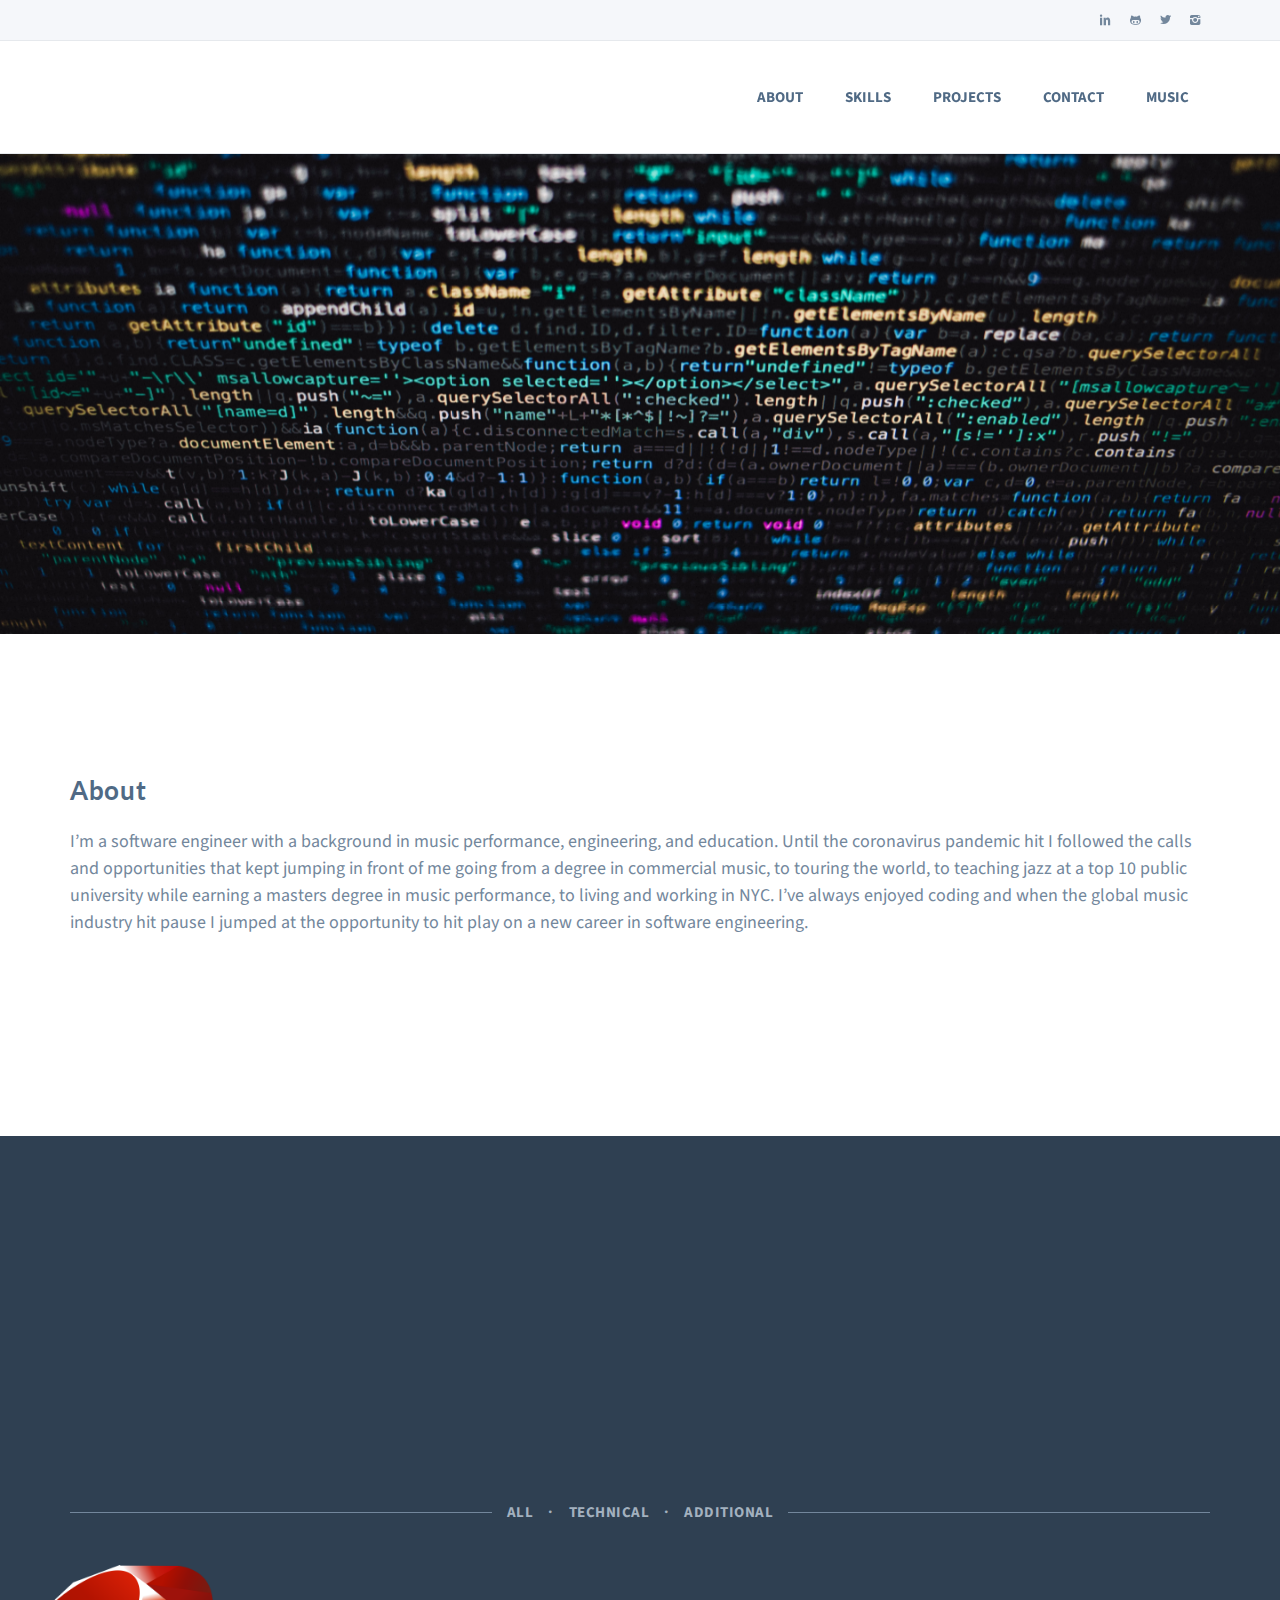
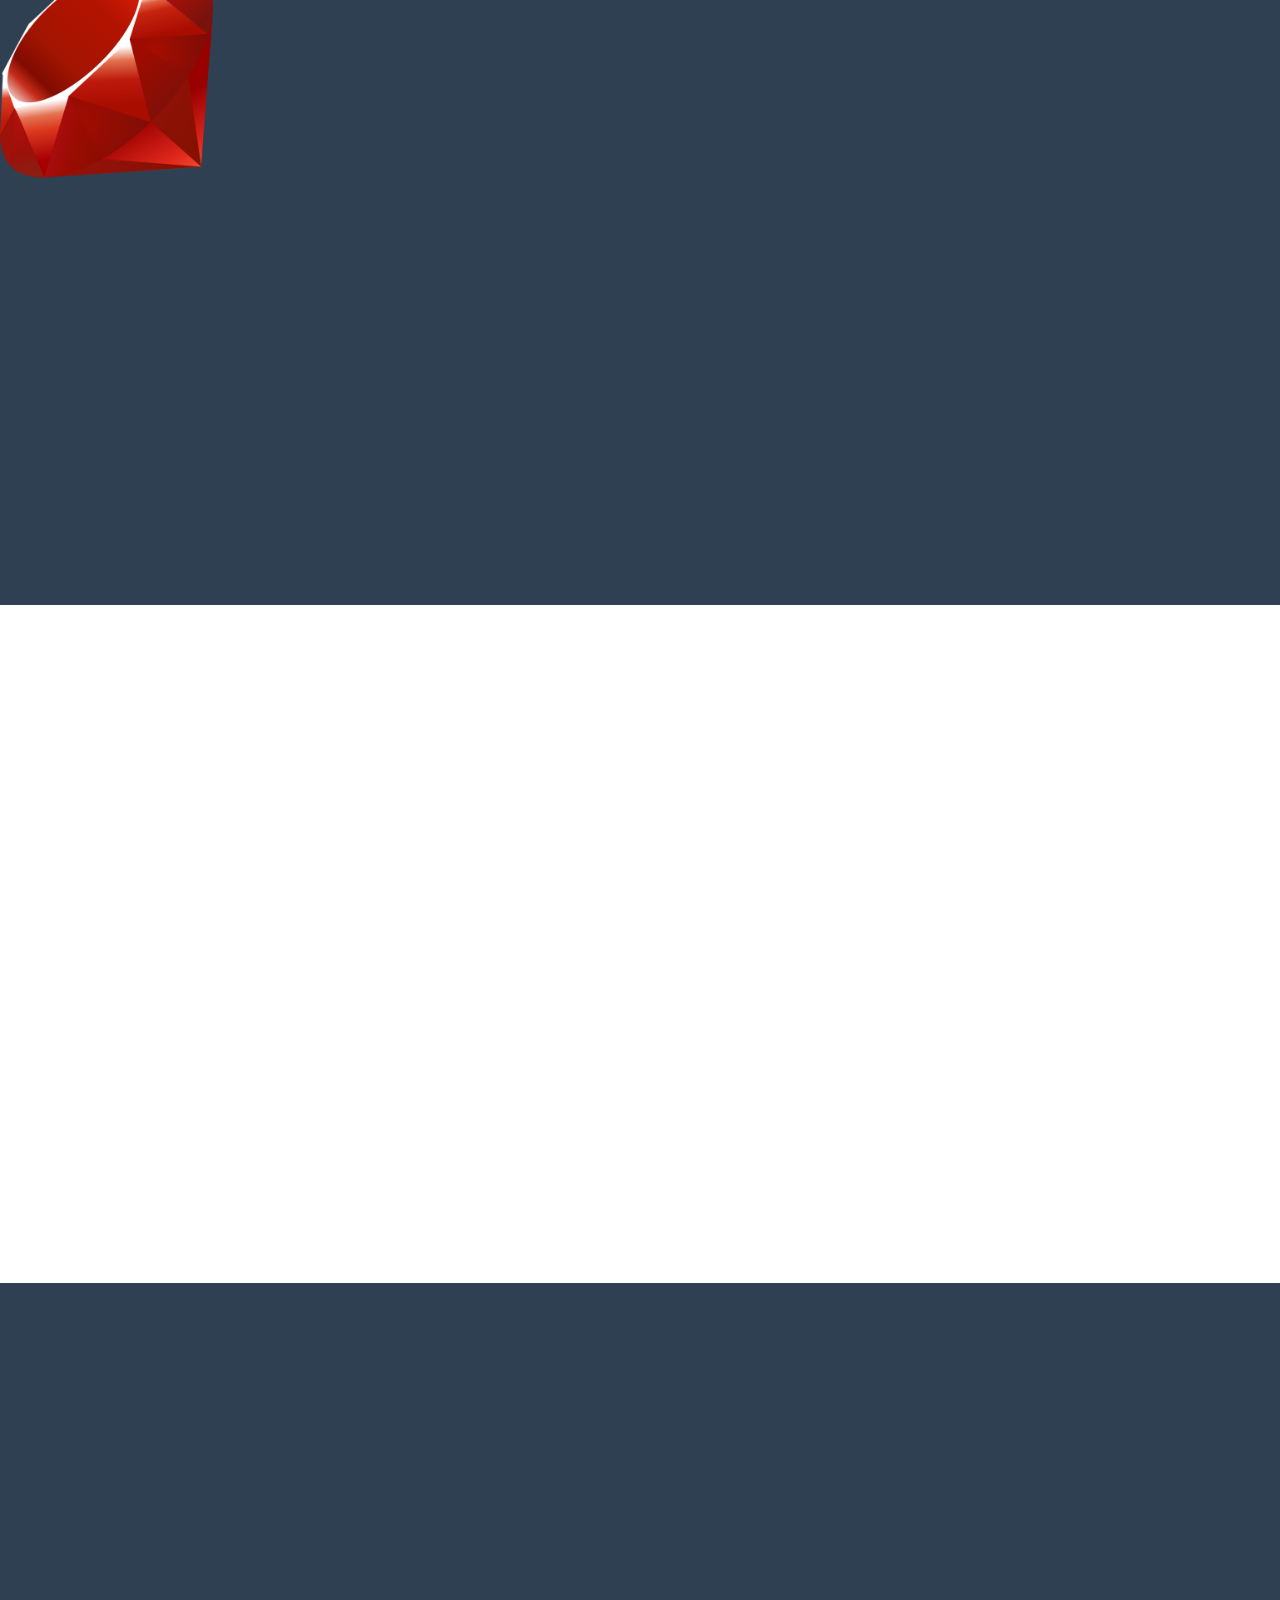
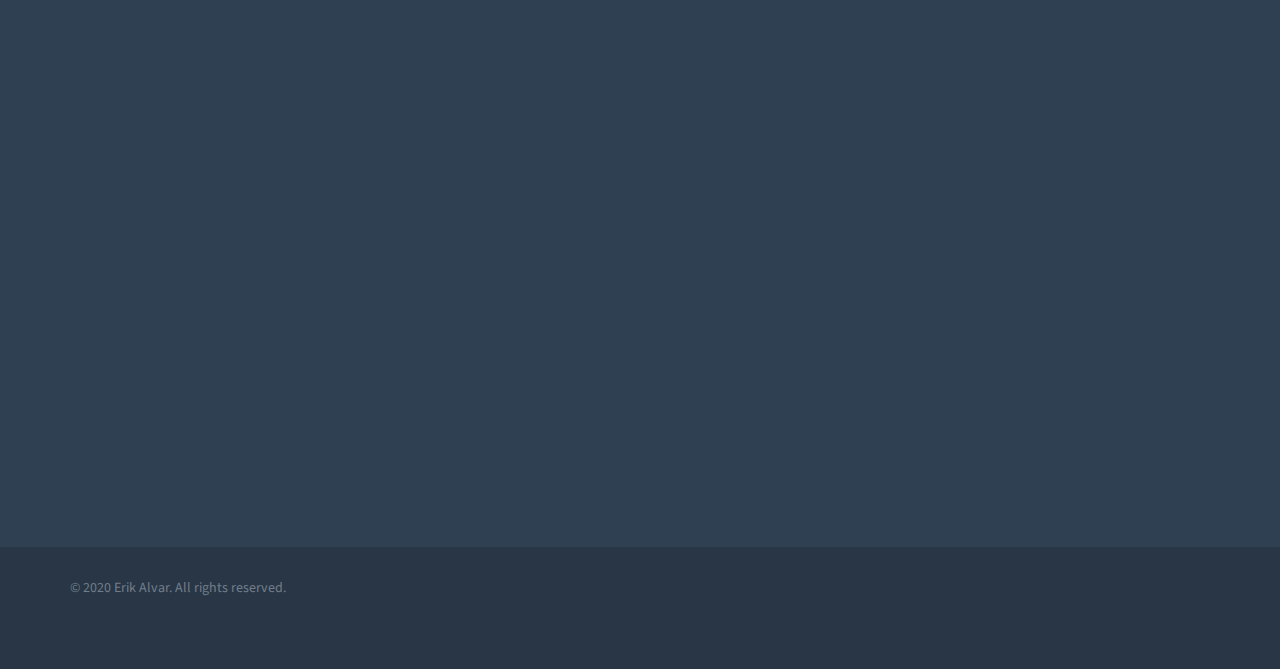
==== commit 26a463ed: "adds logos" ====
--- a/code.html
+++ b/code.html
@@ -260,7 +260,7 @@
 											<h4>APIs</h4>
 										</div><!-- /.info -->
 									</figcaption>
-									<img src="assets/images/apislogo.png" alt="">
+									<img src="assets/images/APIicon.png" alt="">
 								</figure>
 							</a>
 						</li><!-- /.item -->
@@ -273,7 +273,7 @@
 											<h4>Pair-Programming</h4>
 										</div><!-- /.info -->
 									</figcaption>
-									<img src="assets/images/pairlogo.png" alt="">
+									<img src="assets/images/pairicon.png" alt="">
 								</figure>
 							</a>
 						</li><!-- /.item -->
@@ -286,7 +286,7 @@
 											<h4>Testing</h4>
 										</div><!-- /.info -->
 									</figcaption>
-									<img src="assets/images/testinglogo.png" alt="">
+									<img src="assets/images/testingicon.png" alt="">
 								</figure>
 							</a>
 						</li><!-- /.item -->
@@ -325,7 +325,7 @@
 											<h4>Pro Tools</h4>
 										</div><!-- /.info -->
 									</figcaption>
-									<img src="assets/images/protoolslogo.jpg" alt="">
+									<img src="assets/images/protoolsicon.png" alt="">
 								</figure>
 							</a>
 						</li><!-- /.item -->
@@ -402,7 +402,7 @@
 													<p>Actualize Capstone</p>
 												</div><!-- /.info -->
 											</figcaption>
-											<img src="assets/images/art/work01.jpg" alt="">
+											<img src="assets/images/AMNhome.png" alt="">
 										</figure>
 									</a>
 								</li><!-- /.item -->
@@ -498,40 +498,28 @@
 												
 												<div class="item">
 													<figure>
-														<img src="assets/images/art/work02-lg.jpg" alt="">
+														<img src="assets/images/AMNhome.png" alt="">
 													</figure>
 												</div><!-- /.item -->
 												
 												<div class="item">
 													<figure>
-														<img src="assets/images/art/work08-lg.jpg" alt="">
+														<img src="assets/images/AMNabout.png" alt="">
 													</figure>
 												</div><!-- /.item -->
 												
 												<div class="item">
 													<figure>
-														<img src="assets/images/art/work08a-lg.jpg" alt="">
+														<img src="assets/images/AMNsubmit.png" alt="">
 													</figure>
 												</div><!-- /.item -->
 												
 												<div class="item">
 													<figure>
-														<img src="assets/images/art/work08b-lg.jpg" alt="">
+														<img src="assets/images/AMNuser.png" alt="">
 													</figure>
 												</div><!-- /.item -->
-												
-												<div class="item">
-													<figure>
-														<img src="assets/images/art/work08c-lg.jpg" alt="">
-													</figure>
-												</div><!-- /.item -->
-												
-												<div class="item">
-													<figure>
-														<img src="assets/images/art/work08d-lg.jpg" alt="">
-													</figure>
-												</div><!-- /.item -->
-												
+										
 											</div><!-- /.owl-carousel -->
 										</div><!-- /.col -->
 									</div><!-- /.row -->
@@ -542,7 +530,7 @@
 											<header>
 												<h2>Acoustic Music NYC</h2>
 												<p class="text-normal">I personally built a web app that contains all of NYC’s acoustic music events in one place. Each entry is searchable by content and tags. Users can submit events for moderators to approve and edit. Users can star their favorite events to create a personal calendar that they can view and share with friends. The app uses a Ruby on Rails backend paired with Vue.js frontend along with Google Maps JavaScript API to create the most user-friendly experience. </p>
-												<p class="text-normal">The website has been put online for beta texting while I rebuild it from scratch. I'm having friends submit content and give feedback. </p>
+												<p class="text-normal">The website has been published online for beta texting while I rebuild it from scratch. I'm having friends submit actual content and give feedback. </p>
 												<p></p>
 												<p></p>
 												<p></p>
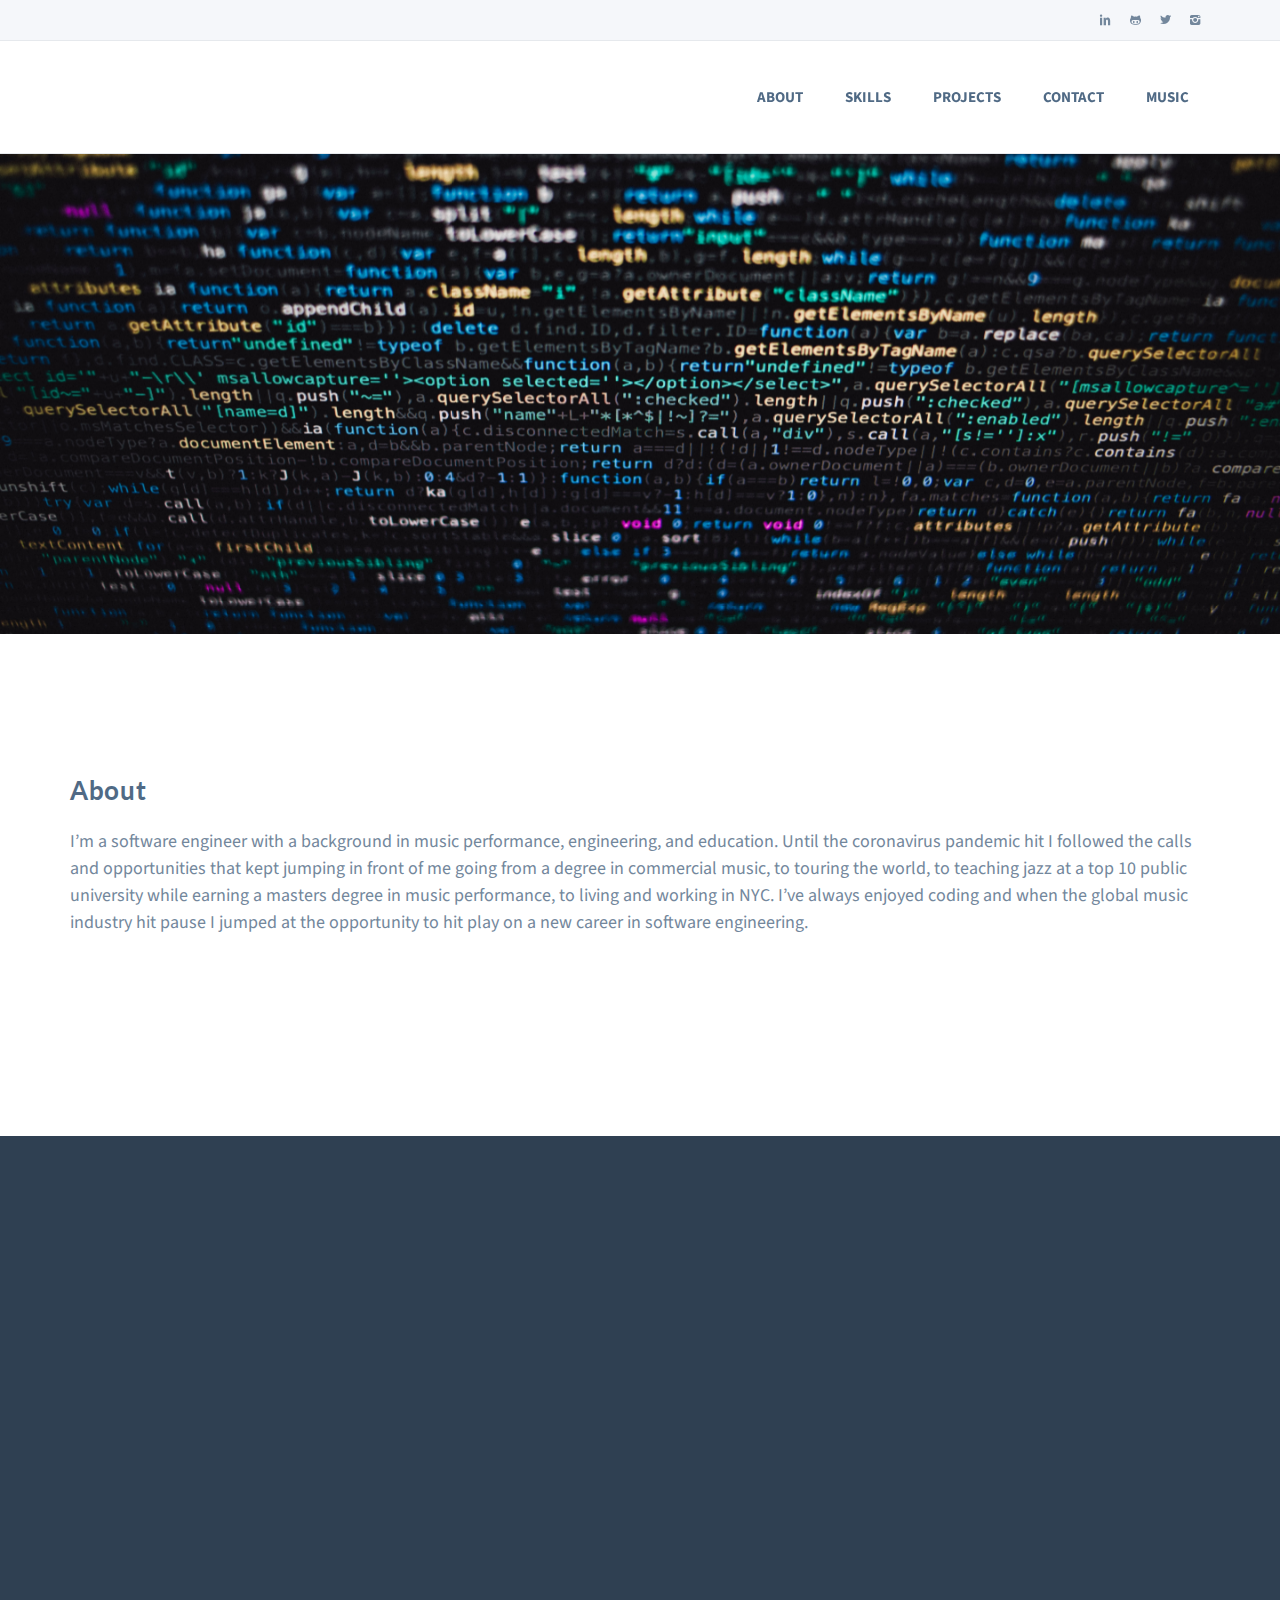
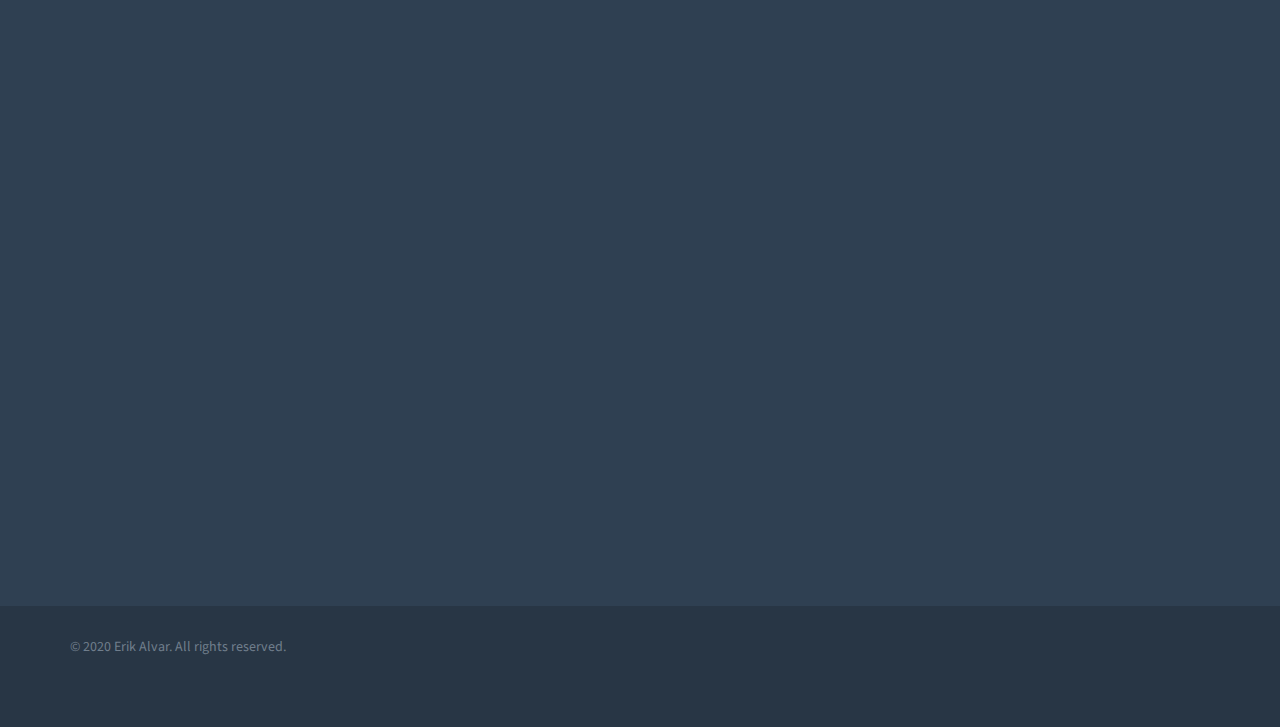
==== commit 60d3b436: "changes skills section" ====
--- a/code.html
+++ b/code.html
@@ -45,10 +45,10 @@
 
 						
 						<ul class="social">
-							<li><a href="https://www.linkedin.com/in/erikalvar/"><i class="icon-s-linkedin"></i></a></li>
-							<li><a href="https://github.com/erikalvar"><i class="icon-s-github"></i></a></li>
-							<li><a href="https://twitter.com/ErikAlvarMusic"><i class="icon-s-twitter"></i></a></li>
-							<li><a href="https://www.instagram.com/erikalvar/"><i class="icon-s-instagram"></i></a></li>
+							<li><a href="https://www.linkedin.com/in/erikalvar/" target="_blank"><i class="icon-s-linkedin"></i></a></li>
+							<li><a href="https://github.com/erikalvar" target="_blank"><i class="icon-s-github"></i></a></li>
+							<li><a href="https://twitter.com/ErikAlvarMusic" target="_blank"><i class="icon-s-twitter"></i></a></li>
+							<li><a href="https://www.instagram.com/erikalvar/" target="_blank"><i class="icon-s-instagram"></i></a></li>
 						</ul><!-- /.social -->
 						
 						<a class="navbar-toggler btn responsive-menu float-right" data-toggle="collapse" data-target=".navbar-collapse"><i class='icon-menu-1'></i></a>
@@ -110,273 +110,54 @@
 						
 					</div><!-- /.row -->
 				</div><!-- /.container -->
-      </section>
-		
-			<section id="selected-works" class="dark-bg margin-20px-top margin-20px-bottom">
-				<div class="portfolio">
-
-					<div class="container inner">
-						<div class="row">
-							<div class="col-lg-8 col-md-9 mx-auto text-center">
-								<header>
-									<h1>Skills</h1>
-								</header>
-							</div><!-- /.col -->
-						</div><!-- /.row -->
-					</div><!-- /.container -->
-					
-					<div class="container inner-top-xs">
-						<ul class="filter text-center">
-							<li><a href="#" data-filter="*" class="active">All</a></li>
-							<li><a href="#" data-filter=".technical">Technical</a></li>
-							<li><a href="#" data-filter=".additional">Additional</a></li>
-						</ul><!-- /.filter -->
-					</div>
-					
-					<ul class="isotope items thumbs fullscreen helper">
-						
-						<li class="item thumb technical aos-init aos-animate">
-							<a href="portfolio-post.html">
-								<figure>
-									<figcaption class="text-overlay">
-										<div class="info">
-											<h4>Ruby</h4>
-										</div><!-- /.info -->
-									</figcaption>
-									<img src="assets/images/rubylogo.img" alt="">
-								</figure>
-							</a>
-						</li><!-- /.item -->
-						
-						<li class="item thumb technical">
-							<a href="portfolio-post.html">
-								<figure>
-									<figcaption class="text-overlay">
-										<div class="info">
-											<h4>Rails</h4>
-										</div><!-- /.info -->
-									</figcaption>
-									<img src="assets/images/railslogo.png" alt="">
-								</figure>
-							</a>
-						</li><!-- /.item -->
-
-						<li class="item thumb technical">
-							<a href="portfolio-post.html">
-								<figure>
-									<figcaption class="text-overlay">
-										<div class="info">
-											<h4>Vue.js</h4>
-										</div><!-- /.info -->
-									</figcaption>
-									<img src="assets/images/vuelogo.png" alt="">
-								</figure>
-							</a>
-						</li><!-- /.item -->
-
-						<li class="item thumb technical">
-							<a href="portfolio-post.html">
-								<figure>
-									<figcaption class="text-overlay">
-										<div class="info">
-											<h4>JavaScript</h4>
-										</div><!-- /.info -->
-									</figcaption>
-									<img src="assets/images/jslogo.png" alt="">
-								</figure>
-							</a>
-						</li><!-- /.item -->
-
-						<li class="item thumb technical">
-							<a href="portfolio-post.html">
-								<figure>
-									<figcaption class="text-overlay">
-										<div class="info">
-											<h4>HTML</h4>
-										</div><!-- /.info -->
-									</figcaption>
-									<img src="assets/images/htmllogo.png" alt="">
-								</figure>
-							</a>
-						</li><!-- /.item -->
-
-						<li class="item thumb technical">
-							<a href="portfolio-post.html">
-								<figure>
-									<figcaption class="text-overlay">
-										<div class="info">
-											<h4>CSS</h4>
-										</div><!-- /.info -->
-									</figcaption>
-									<img src="assets/images/csslogo.png" alt="">
-								</figure>
-							</a>
-						</li><!-- /.item -->
-
-						<li class="item thumb technical">
-							<a href="portfolio-post.html">
-								<figure>
-									<figcaption class="text-overlay">
-										<div class="info">
-											<h4>PostgreSQL</h4>
-										</div><!-- /.info -->
-									</figcaption>
-									<img src="assets/images/postgreslogo.png" alt="">
-								</figure>
-							</a>
-						</li><!-- /.item -->
-
-						<li class="item thumb technical">
-							<a href="portfolio-post.html">
-								<figure>
-									<figcaption class="text-overlay">
-										<div class="info">
-											<h4>Git</h4>
-										</div><!-- /.info -->
-									</figcaption>
-									<img src="assets/images/gitlogo.png" alt="">
-								</figure>
-							</a>
-						</li><!-- /.item -->
-
-						<li class="item thumb technical">
-							<a href="portfolio-post.html">
-								<figure>
-									<figcaption class="text-overlay">
-										<div class="info">
-											<h4>GitHub</h4>
-										</div><!-- /.info -->
-									</figcaption>
-									<img src="assets/images/githublogo.png" alt="">
-								</figure>
-							</a>
-						</li><!-- /.item -->
-
-						<li class="item thumb technical">
-							<a href="portfolio-post.html">
-								<figure>
-									<figcaption class="text-overlay">
-										<div class="info">
-											<h4>APIs</h4>
-										</div><!-- /.info -->
-									</figcaption>
-									<img src="assets/images/APIicon.png" alt="">
-								</figure>
-							</a>
-						</li><!-- /.item -->
-
-						<li class="item thumb technical">
-							<a href="portfolio-post.html">
-								<figure>
-									<figcaption class="text-overlay">
-										<div class="info">
-											<h4>Pair-Programming</h4>
-										</div><!-- /.info -->
-									</figcaption>
-									<img src="assets/images/pairicon.png" alt="">
-								</figure>
-							</a>
-						</li><!-- /.item -->
-
-						<li class="item thumb technical">
-							<a href="portfolio-post.html">
-								<figure>
-									<figcaption class="text-overlay">
-										<div class="info">
-											<h4>Testing</h4>
-										</div><!-- /.info -->
-									</figcaption>
-									<img src="assets/images/testingicon.png" alt="">
-								</figure>
-							</a>
-						</li><!-- /.item -->
-
-						<li class="item thumb technical">
-							<a href="portfolio-post.html">
-								<figure>
-									<figcaption class="text-overlay">
-										<div class="info">
-											<h4>Object-Oriented Programming</h4>
-										</div><!-- /.info -->
-									</figcaption>
-									<img src="assets/images/oopicon.png" alt="">
-								</figure>
-							</a>
-						</li><!-- /.item -->
-
-						<li class="item thumb technical">
-							<a href="portfolio-post.html">
-								<figure>
-									<figcaption class="text-overlay">
-										<div class="info">
-											<h4>Bootstrap</h4>
-										</div><!-- /.info -->
-									</figcaption>
-									<img src="assets/images/bottstraplogo.png" alt="">
-								</figure>
-							</a>
-						</li><!-- /.item -->
-
-						<li class="item thumb additional">
-							<a href="portfolio-post.html">
-								<figure>
-									<figcaption class="text-overlay">
-										<div class="info">
-											<h4>Pro Tools</h4>
-										</div><!-- /.info -->
-									</figcaption>
-									<img src="assets/images/protoolsicon.png" alt="">
-								</figure>
-							</a>
-						</li><!-- /.item -->
-
-						<li class="item thumb additional">
-							<a href="portfolio-post.html">
-								<figure>
-									<figcaption class="text-overlay">
-										<div class="info">
-											<h4>Logic Pro</h4>
-										</div><!-- /.info -->
-									</figcaption>
-									<img src="assets/images/logic logo.png" alt="">
-								</figure>
-							</a>
-						</li><!-- /.item -->
-
-						<li class="item thumb additional">
-							<a href="portfolio-post.html">
-								<figure>
-									<figcaption class="text-overlay">
-										<div class="info">
-											<h4>Finale</h4>
-										</div><!-- /.info -->
-									</figcaption>
-									<img src="assets/images/finalelogo.png" alt="">
-								</figure>
-							</a>
-						</li><!-- /.item -->
-
-						<li class="item thumb additional">
-							<a href="portfolio-post.html">
-								<figure>
-									<figcaption class="text-overlay">
-										<div class="info">
-											<h4>Sibelius</h4>
-										</div><!-- /.info -->
-									</figcaption>
-									<img src="assets/images/sibeliuslogo.png" alt="">
-								</figure>
-							</a>
-						</li><!-- /.item -->
-					
-					</ul><!-- /.items -->
-					
-				</div><!-- /.portfolio -->
-			</section>
-      
-      <section id="portfolio">
-				
+			</section>
+			
+			<section id="services" class="dark-bg">
+				<div class="container inner ">
+					<div class="row">
+						<div class="col-lg-8 col-md-9 mx-auto text-center">
+							<header>
+								<h1>Skills</h1>
+							</header>
+						</div><!-- /.col -->
+					</div><!-- /.row -->
+				</div><!-- /.container -->
 				<div class="container inner">
+					<div class="row">
+						<div class="col-12">
+							<div class="tabs tabs-services tabs-circle-top tab-container">
+								
+								<ul class="etabs text-center">
+									<li class="tab"><a><div><img class="icon1" src="assets/images/rubylogo.img" alt=""></div>Ruby</a></li>
+									<li class="tab"><a><div><img class="icon1" src="assets/images/railslogo.png" alt=""></div>Rails</a></li>
+									<li class="tab"><a><div><img class="icon1" src="assets/images/vuelogo.png" alt=""></div>VueJS</a></li>
+									<li class="tab"><a><div><img class="icon1" src="assets/images/jslogo.png" alt=""></div>JavaScript</a></li>
+									<li class="tab"><a><div><img class="icon1" src="assets/images/htmllogo.png" alt=""></div>HTML</a></li>
+									<li class="tab"><a><div><img class="icon1" src="assets/images/csslogo.png" alt=""></div>CSS</a></li>
+									<li class="tab"><a><div><img class="icon1" src="assets/images/postgreslogo.png" alt=""></div>PostgreSQL</a></li>
+									<li class="tab"><a><div><img class="icon1" src="assets/images/gitlogo.png" alt=""></div>Git</a></li>
+									<li class="tab"><a><div><img class="icon1" src="assets/images/githublogo.png" alt=""></div>GitHub</a></li>
+									<li class="tab"><a><div><img class="icon1" src="assets/images/APIicon.png" alt=""></div>APIs</a></li>
+									<li class="tab"><a><div><img class="icon1" src="assets/images/pairicon.png" alt=""></div>Pair-Programming</a></li>
+									<li class="tab"><a><div><img class="icon1" src="assets/images/testingicon.png" alt=""></div>Testing</a></li>
+									<li class="tab"><a><div><img class="icon1" src="assets/images/oopicon.png" alt=""></div>Object Oriented Programming</a></li>
+									<li class="tab"><a><div><img class="icon1" src="assets/images/bottstraplogo.png" alt=""></div>Bootstrap</a></li>
+									<li class="tab"><a><div><img class="icon1" src="assets/images/protoolsicon.png" alt=""></div>Pro Tools</a></li>
+									<li class="tab"><a><div><img class="icon1" src="assets/images/logic logo.png" alt=""></div>Logic Pro</a></li>
+									<li class="tab"><a><div><img class="icon1" src="assets/images/finalelogo.png" alt=""></div>Finale</a></li>
+									<li class="tab"><a><div><img class="icon1" src="assets/images/sibeliuslogo.png" alt=""></div>Sibelius</a></li>
+								</ul><!-- /.etabs -->
+								 
+							</div><!-- /.tabs -->
+						</div><!-- /.col -->
+					</div><!-- /.row -->
+				</div><!-- /.container -->
+			</section>
+		
+
+			<section id="portfolio" class="">
+				<div class="container inner">
+					
 					<div class="row">
 						<div class="col-lg-8 col-md-9 mx-auto text-center">
 							<header>
@@ -385,33 +166,35 @@
 							</header>
 						</div><!-- /.col -->
 					</div><!-- /.row -->
+					
+					<div class="row inner-top-sm">
+						<div class="col-md-12">
+							<div id="owl-work-samples" class="owl-carousel owl-item-gap">
+								
+								<div class="item">
+									<figure>
+									
+										<div class="icon-overlay icn-link">
+											<a href="#modal-work02" data-toggle="modal"><img src="assets/images/AMNhome.png" alt=""></a>
+										</div><!-- /.icon-overlay -->
+										
+										<figcaption class="bordered no-top-border">
+											<div class="info">
+												<h4><a href="#modal-work02" data-toggle="modal">Acoustic Music NYC</a></h4>
+												<p>An interactive music calendat web app.</p>
+												<a href="http://www.acousticmusicnyc.com" target="_blank">acousticmusicnyc.com</a>
+											</div><!-- /.info -->
+										</figcaption>
+										
+									</figure>
+								</div><!-- /.item -->
+								
+							</div><!-- /.owl-carousel -->
+						</div><!-- /.col -->
+					</div><!-- /.row -->
+					
 				</div><!-- /.container -->
 				
-				<div class="container inner-bottom">
-					<div class="row">
-						<div class="col-md-12 portfolio">
-						
-							<ul class="isotope items col-3-custom">
-								
-								<li class="thumb">
-									<a href="#modal-work02" data-toggle="modal">
-										<figure>
-											<figcaption class="text-overlay">
-												<div class="info">
-													<h4>Acoustic Music NYC</h4>
-													<p>Actualize Capstone</p>
-												</div><!-- /.info -->
-											</figcaption>
-											<img src="assets/images/AMNhome.png" alt="">
-										</figure>
-									</a>
-								</li><!-- /.item -->
-								
-							</ul><!-- /.items -->
-							
-						</div><!-- /.col -->
-					</div><!-- /.row -->
-				</div><!-- /.container -->
 			</section>
 
 			<section id="contact-form" class="dark-bg">
@@ -541,7 +324,7 @@
 											<ul class="item-details">
 												<li class="date">August, 2020</li>
 												<li class="categories">VueJS, Ruby, Rails, Bootstrap</li>
-												<li class="url"><a href="http://www.acousticmusicnyc.com">acousticmusicnyc.com</a></li>
+												<li class="url"><a href="http://www.acousticmusicnyc.com" target="_blank">acousticmusicnyc.com</a></li>
 											</ul><!-- /.item-details -->
 										</div><!-- /.col -->
 										
--- a/assets/css/main.css
+++ b/assets/css/main.css
@@ -13,103 +13,107 @@
 *,
 *:before,
 *:after {
-    -webkit-box-sizing: border-box;
-    -moz-box-sizing: border-box;
-    box-sizing: border-box;
+  -webkit-box-sizing: border-box;
+  -moz-box-sizing: border-box;
+  box-sizing: border-box;
 }
 :focus {
-    outline: 0 !important;
+  outline: 0 !important;
 }
 figure {
-    margin: 0;
-    padding: 0;
+  margin: 0;
+  padding: 0;
 }
 figure img {
-    width: 100%;
-    height: auto;
+  width: 100%;
+  height: auto;
 }
 figure :not(.icon-overlay) a:hover,
 figure:not(.icon-overlay) > a:hover {
-	opacity: .7;
+  opacity: 0.7;
 }
 img[src*=".svg"] {
-	height: 100%; 
+  height: 100%;
 }
 iframe {
-    border: none;
+  border: none;
 }
 * > p:last-child {
-	padding-bottom: 0 !important;
-	margin-bottom: 0 !important;
+  padding-bottom: 0 !important;
+  margin-bottom: 0 !important;
 }
 ::selection {
-    background: #AAF2E4; /* Safari */
-    color: #506A85;
+  background: #aaf2e4; /* Safari */
+  color: #506a85;
 }
 ::-moz-selection {
-    background: #AAF2E4; /* Firefox */
-    color: #506A85;
+  background: #aaf2e4; /* Firefox */
+  color: #506a85;
 }
 .animate {
-	transition: all 0.1s ease-out; /* Optionally cubic-bezier(0.215, 0.610, 0.355, 1.000) which is easeOutCubic */
-	-webkit-transform: translateZ(0); /* Enables hardware accelerated transitions for transform, opacity and filter properties on browsers with webkit engines — optionally will-change */
-	-webkit-backface-visibility: hidden; /* Fixes transition flickering in Chrome and Safari */
+  transition: all 0.1s ease-out; /* Optionally cubic-bezier(0.215, 0.610, 0.355, 1.000) which is easeOutCubic */
+  -webkit-transform: translateZ(
+    0
+  ); /* Enables hardware accelerated transitions for transform, opacity and filter properties on browsers with webkit engines — optionally will-change */
+  -webkit-backface-visibility: hidden; /* Fixes transition flickering in Chrome and Safari */
 }
 body {
-    font-family: 'Source Sans Pro', sans-serif;
-    background-color: #283645;
-    color: #73879C;
-    font-size: 18px;
-	line-height: 150%;
-    -webkit-font-smoothing: antialiased;
-    -webkit-text-size-adjust: 100%;
-	/*-moz-osx-font-smoothing: grayscale;*/
-	text-rendering: optimizeLegibility;
-	overflow-x: hidden !important;
+  font-family: "Source Sans Pro", sans-serif;
+  background-color: #283645;
+  color: #73879c;
+  font-size: 18px;
+  line-height: 150%;
+  -webkit-font-smoothing: antialiased;
+  -webkit-text-size-adjust: 100%;
+  /*-moz-osx-font-smoothing: grayscale;*/
+  text-rendering: optimizeLegibility;
+  overflow-x: hidden !important;
 }
 .navbar,
 main {
-	background-color: #FFF;
+  background-color: #fff;
 }
 main:before {
-	content: "";
-	position: fixed;
-	top: 0;
-	left: 0;
-	bottom: 0;
-	right: 0;
-	z-index: 1;
-	background: #ffffff;
-	transition: 0.4s ease-out 0.2s;
-	transition-property: opacity, visibility;
+  content: "";
+  position: fixed;
+  top: 0;
+  left: 0;
+  bottom: 0;
+  right: 0;
+  z-index: 1;
+  background: #ffffff;
+  transition: 0.4s ease-out 0.2s;
+  transition-property: opacity, visibility;
 }
 main.js-reveal:before {
-	opacity: 0;
-	visibility: hidden;
+  opacity: 0;
+  visibility: hidden;
 }
 .container {
-    padding-right: 0;
-    padding-left: 0;
+  padding-right: 0;
+  padding-left: 0;
 }
 p {
-	margin-bottom: 20px;
+  margin-bottom: 20px;
 }
 p a {
-	border-bottom: 1px solid #73879C;
+  border-bottom: 1px solid #73879c;
 }
 p a:hover {
-	border-color: transparent;
+  border-color: transparent;
 }
 a {
-	color: inherit;
-	transition: all 0.2s ease-out;
-	-webkit-transform: translateZ(0); /* Enables hardware accelerated transitions for transform, opacity and filter properties on browsers with webkit engines — optionally will-change */
-	-webkit-backface-visibility: hidden; /* Fixes transition flickering in Chrome and Safari */
+  color: inherit;
+  transition: all 0.2s ease-out;
+  -webkit-transform: translateZ(
+    0
+  ); /* Enables hardware accelerated transitions for transform, opacity and filter properties on browsers with webkit engines — optionally will-change */
+  -webkit-backface-visibility: hidden; /* Fixes transition flickering in Chrome and Safari */
 }
 a:hover,
 a:focus {
-    color: #1ABB9C;
-    text-decoration: none;
+  color: #1abb9c;
+  text-decoration: none;
 }
 h1,
 h2,
@@ -117,372 +121,376 @@
 h4,
 h5,
 h6 {
-    font-family: 'Lato', sans-serif;
-    font-weight: 700;
-	letter-spacing: 0.025em;
-    color: #506A85;
-    margin-top: 0;
-	/*word-wrap: break-word;*/
+  font-family: "Lato", sans-serif;
+  font-weight: 700;
+  letter-spacing: 0.025em;
+  color: #506a85;
+  margin-top: 0;
+  /*word-wrap: break-word;*/
 }
 h1 {
-    font-size: 44px;
-    line-height: 130%;
-    margin-bottom: 25px;
+  font-size: 44px;
+  line-height: 130%;
+  margin-bottom: 25px;
 }
 h2 {
-    font-size: 26px;
-    line-height: 130%;
-    margin-bottom: 20px;
+  font-size: 26px;
+  line-height: 130%;
+  margin-bottom: 20px;
 }
 h3 {
-    font-size: 20px;
-    line-height: 150%;
-    margin-bottom: 15px;
+  font-size: 20px;
+  line-height: 150%;
+  margin-bottom: 15px;
 }
 h4 {
-    font-size: 16px;
-    line-height: 150%;
-    margin-bottom: 15px;
+  font-size: 16px;
+  line-height: 150%;
+  margin-bottom: 15px;
 }
 h5 {
-    font-size: 14px;
-    line-height: 160%;
-    margin-bottom: 13px;
+  font-size: 14px;
+  line-height: 160%;
+  margin-bottom: 13px;
 }
 h6 {
-    font-size: 12px;
-    line-height: 160%;
-    margin-bottom: 10px;
+  font-size: 12px;
+  line-height: 160%;
+  margin-bottom: 10px;
 }
 /*a .logo {
 	transition: all 0.2s ease-out;
 }*/
 a:hover .logo {
-	opacity: .6;
+  opacity: 0.6;
 }
 a.green:hover {
-    background: #1ABB9C !important;
+  background: #1abb9c !important;
 }
 a.blue:hover {
-    background: #3F8DBF !important;
+  background: #3f8dbf !important;
 }
 a.red:hover {
-    background: #FA6C65 !important;
+  background: #fa6c65 !important;
 }
 a.orange:hover {
-    background: #F27A24 !important;
+  background: #f27a24 !important;
 }
 a.purple:hover {
-    background: #9B59B6 !important;
+  background: #9b59b6 !important;
 }
 a.pink:hover {
-    background: #D487BE !important;
+  background: #d487be !important;
 }
 a.navy:hover {
-    background: #34495E !important;
+  background: #34495e !important;
 }
 a.gray:hover {
-    background: #95A5A6 !important;
+  background: #95a5a6 !important;
 }
 ol {
-	position: relative;
-	padding-left: 22px;
+  position: relative;
+  padding-left: 22px;
 }
 ul {
-    list-style: none;
-	position: relative;
-	padding-left: 22px;
+  list-style: none;
+  position: relative;
+  padding-left: 22px;
 }
 ul.arrowed li,
 ul.circled li,
 ol li {
-	margin-bottom: 5px;
+  margin-bottom: 5px;
 }
 ul.arrowed li:before {
-    font-family: 'fontello';
-	font-size: 75%;
-    font-weight: normal;
-    color: #1ABB9C;
-	vertical-align: baseline;
-    content: '\e846';
-	margin-top: 1px;
-	margin-left: -20px;
-	position: absolute;
+  font-family: "fontello";
+  font-size: 75%;
+  font-weight: normal;
+  color: #1abb9c;
+  vertical-align: baseline;
+  content: "\e846";
+  margin-top: 1px;
+  margin-left: -20px;
+  position: absolute;
 }
 ul.circled li:before {
-    font-family: 'fontello-circle';
-    content: '\e800';
-    font-size: 8px;
-    font-weight: normal;
-    color: #1ABB9C;
-    padding-top: 1px;
-	margin-left: -20px;
-    vertical-align: top;
-	position: absolute;
+  font-family: "fontello-circle";
+  content: "\e800";
+  font-size: 8px;
+  font-weight: normal;
+  color: #1abb9c;
+  padding-top: 1px;
+  margin-left: -20px;
+  vertical-align: top;
+  position: absolute;
 }
 ul.contacts {
-	padding-left: 0;
+  padding-left: 0;
 }
 ul.contacts li {
-	margin-bottom: 5px;
+  margin-bottom: 5px;
 }
 footer ul.contacts li {
-	margin-bottom: 2px;
+  margin-bottom: 2px;
 }
 .social-network {
-	position: relative;
-	z-index: 0;
-	padding-top: 25px;
+  position: relative;
+  z-index: 0;
+  padding-top: 25px;
 }
 .social-network .social li {
-	display: table-cell;
+  display: table-cell;
 }
 .social-network .social li a i {
-	width: 55px;
-	height: 80px;
-	font-size: 20px;
+  width: 55px;
+  height: 80px;
+  font-size: 20px;
 }
 #hero h1 {
-	font-size: 78px;
-	line-height: 110%;
-	font-weight: 900;
-	letter-spacing: .05em;
-	text-transform: uppercase;
-	margin-bottom: 0;
-	-webkit-transition: font 200ms ease-out;
-	   -moz-transition: font 200ms ease-out;
-		 -o-transition: font 200ms ease-out;
-			transition: font 200ms ease-out;
+  font-size: 78px;
+  line-height: 110%;
+  font-weight: 900;
+  letter-spacing: 0.05em;
+  text-transform: uppercase;
+  margin-bottom: 0;
+  -webkit-transition: font 200ms ease-out;
+  -moz-transition: font 200ms ease-out;
+  -o-transition: font 200ms ease-out;
+  transition: font 200ms ease-out;
 }
 #hero #owl-main .caption h1.light-bg,
 #hero #owl-main .caption h1.medium-bg,
 #hero #owl-main .caption h1.dark-bg,
 #hero #owl-main .caption h1.tint-bg {
-	font-size: 73px;
+  font-size: 73px;
 }
 #hero h4 {
-	font-size: 33px;
-	line-height: 120%;
+  font-size: 33px;
+  line-height: 120%;
 }
 #hero p {
-	font-size: 24px;
-	line-height: 150%;
-	font-weight: 400;
-	letter-spacing: .015em;
-	text-transform: none;
-	margin-top: 20px;
-	margin-bottom: 0;
-	-webkit-transition: font 200ms ease-out, margin 200ms ease-out;
-	   -moz-transition: font 200ms ease-out, margin 200ms ease-out;
-		 -o-transition: font 200ms ease-out, margin 200ms ease-out;
-			transition: font 200ms ease-out, margin 200ms ease-out;
+  font-size: 24px;
+  line-height: 150%;
+  font-weight: 400;
+  letter-spacing: 0.015em;
+  text-transform: none;
+  margin-top: 20px;
+  margin-bottom: 0;
+  -webkit-transition: font 200ms ease-out, margin 200ms ease-out;
+  -moz-transition: font 200ms ease-out, margin 200ms ease-out;
+  -o-transition: font 200ms ease-out, margin 200ms ease-out;
+  transition: font 200ms ease-out, margin 200ms ease-out;
 }
 #hero .btn {
-	margin-top: 60px;
-	margin-bottom: 0;
-	-webkit-transition: background 200ms ease-out, font 200ms ease-out, padding 200ms ease-out, margin 200ms ease-out;
-	   -moz-transition: background 200ms ease-out, font 200ms ease-out, padding 200ms ease-out, margin 200ms ease-out;
-		 -o-transition: background 200ms ease-out, font 200ms ease-out, padding 200ms ease-out, margin 200ms ease-out;
-			transition: background 200ms ease-out, font 200ms ease-out, padding 200ms ease-out, margin 200ms ease-out;
+  margin-top: 60px;
+  margin-bottom: 0;
+  -webkit-transition: background 200ms ease-out, font 200ms ease-out,
+    padding 200ms ease-out, margin 200ms ease-out;
+  -moz-transition: background 200ms ease-out, font 200ms ease-out,
+    padding 200ms ease-out, margin 200ms ease-out;
+  -o-transition: background 200ms ease-out, font 200ms ease-out,
+    padding 200ms ease-out, margin 200ms ease-out;
+  transition: background 200ms ease-out, font 200ms ease-out,
+    padding 200ms ease-out, margin 200ms ease-out;
 }
 #hero .btn-large {
-	font-size: 18px;
-	padding: 18px 70px 20px;
+  font-size: 18px;
+  padding: 18px 70px 20px;
 }
 header p {
-	font-size: 22px;
-	line-height: 150%;
+  font-size: 22px;
+  line-height: 150%;
 }
 p + h2,
 p + h3 {
-	padding-top: 15px;
+  padding-top: 15px;
 }
 .text-small {
-	font-size: 16px;
-	line-height: 160%;
+  font-size: 16px;
+  line-height: 160%;
 }
 .text-normal {
-	font-size: inherit;
-	line-height: inherit;
+  font-size: inherit;
+  line-height: inherit;
 }
 h2 + .text-small {
-	margin-top: -5px;
+  margin-top: -5px;
 }
 header h2 + .text-small {
-	margin-top: 0;
+  margin-top: 0;
 }
 .post-title {
-    margin: 0 0 15px 0;
+  margin: 0 0 15px 0;
 }
 h1.post-title {
-    font-size: 22px;
-    line-height: 24px;
+  font-size: 22px;
+  line-height: 24px;
 }
 .bordered .post-title {
-    margin-bottom: 5px;
+  margin-bottom: 5px;
 }
 main header + * {
-	margin-top: 35px !important;
+  margin-top: 35px !important;
 }
 .inner {
-	padding-top: 120px;
-	padding-bottom: 120px;
+  padding-top: 120px;
+  padding-bottom: 120px;
 }
 .inner-md {
-	padding-top: 100px;
-	padding-bottom: 100px;
+  padding-top: 100px;
+  padding-bottom: 100px;
 }
 .inner-sm {
-	padding-top: 80px;
-	padding-bottom: 80px;
+  padding-top: 80px;
+  padding-bottom: 80px;
 }
 .inner-xs {
-	padding-top: 40px;
-	padding-bottom: 40px;
+  padding-top: 40px;
+  padding-bottom: 40px;
 }
 .inner-top {
-	padding-top: 120px;
+  padding-top: 120px;
 }
 .inner-top-md {
-	padding-top: 100px;
+  padding-top: 100px;
 }
 .inner-top-sm {
-	padding-top: 80px;
+  padding-top: 80px;
 }
 .inner-top-xs {
-	padding-top: 40px;
+  padding-top: 40px;
 }
 .inner-bottom {
-	padding-bottom: 120px;
+  padding-bottom: 120px;
 }
 .inner-bottom-md {
-	padding-bottom: 100px;
+  padding-bottom: 100px;
 }
 .inner-bottom-sm {
-	padding-bottom: 80px;
+  padding-bottom: 80px;
 }
 .inner-bottom-xs {
-	padding-bottom: 40px;
+  padding-bottom: 40px;
 }
 .inner-left {
-	padding-left: 75px;
+  padding-left: 75px;
 }
 .inner-left-md {
-	padding-left: 60px;
+  padding-left: 60px;
 }
 .inner-left-sm {
-	padding-left: 45px;
+  padding-left: 45px;
 }
 .inner-left-xs {
-	padding-left: 30px;
+  padding-left: 30px;
 }
 .inner-right {
-	padding-right: 75px;
+  padding-right: 75px;
 }
 .inner-right-md {
-	padding-right: 60px;
+  padding-right: 60px;
 }
 .inner-right-sm {
-	padding-right: 45px;
+  padding-right: 45px;
 }
 .inner-right-xs {
-	padding-right: 30px;
+  padding-right: 30px;
 }
 .outer {
-	margin-top: 120px;
-	margin-bottom: 120px;
+  margin-top: 120px;
+  margin-bottom: 120px;
 }
 .outer-md {
-	margin-top: 100px;
-	margin-bottom: 100px;
+  margin-top: 100px;
+  margin-bottom: 100px;
 }
 .outer-sm {
-	margin-top: 80px;
-	margin-bottom: 80px;
+  margin-top: 80px;
+  margin-bottom: 80px;
 }
 .outer-xs {
-	margin-top: 40px;
-	margin-bottom: 40px;
+  margin-top: 40px;
+  margin-bottom: 40px;
 }
 .outer-top {
-	margin-top: 120px;
+  margin-top: 120px;
 }
 .outer-top-md {
-	margin-top: 100px;
+  margin-top: 100px;
 }
 .outer-top-sm {
-	margin-top: 80px;
+  margin-top: 80px;
 }
 .outer-top-xs {
-	margin-top: 40px;
+  margin-top: 40px;
 }
 .outer-bottom {
-	margin-bottom: 120px;
+  margin-bottom: 120px;
 }
 .outer-bottom-md {
-	margin-bottom: 100px;
+  margin-bottom: 100px;
 }
 .outer-bottom-sm {
-	margin-bottom: 80px;
+  margin-bottom: 80px;
 }
 .outer-bottom-xs {
-	margin-bottom: 40px;
+  margin-bottom: 40px;
 }
 .height-xs {
-	height: 30vh;
+  height: 30vh;
 }
 .height-sm {
-	height: 44vh;
+  height: 44vh;
 }
 .height-md {
-	height: 61vh;
+  height: 61vh;
 }
 .height-lg {
-	height: 90vh;
+  height: 90vh;
 }
 .dropcap {
-	float: left;
-	display: inline-block;
-	width: 44px;
-	height: 44px;
-	background: #F2F5F7;
-	font-size: 28px;
-	font-weight: 700;
-	line-height: 42px;
-	text-align: center;
-	color: #506A85;
-	margin: 6px 15px 0 0;
+  float: left;
+  display: inline-block;
+  width: 44px;
+  height: 44px;
+  background: #f2f5f7;
+  font-size: 28px;
+  font-weight: 700;
+  line-height: 42px;
+  text-align: center;
+  color: #506a85;
+  margin: 6px 15px 0 0;
 }
 .dropcap-lg {
-	float: left;
-	display: inline-block;
-	width: 70px;
-	height: 70px;
-	background: #F2F5F7;
-	font-size: 48px;
-	font-weight: 700;
-	line-height: 65px;
-	text-align: center;
-	color: #506A85;
-	margin: 6px 15px 0 0;
+  float: left;
+  display: inline-block;
+  width: 70px;
+  height: 70px;
+  background: #f2f5f7;
+  font-size: 48px;
+  font-weight: 700;
+  line-height: 65px;
+  text-align: center;
+  color: #506a85;
+  margin: 6px 15px 0 0;
 }
 blockquote {
-    padding: 0;
-    margin: 0;
-    border: none;
+  padding: 0;
+  margin: 0;
+  border: none;
 }
 blockquote p {
-    font-size: 22px;
-    line-height: 160%;
-	font-style: italic;
+  font-size: 22px;
+  line-height: 160%;
+  font-style: italic;
 }
 blockquote footer,
 blockquote small,
 blockquote .small {
-	color: #506A85;
-	font-size: 14px;
-	line-height: 150%;
-	font-weight: 700;
+  color: #506a85;
+  font-size: 14px;
+  line-height: 150%;
+  font-weight: 700;
 }
 blockquote footer:before,
 blockquote small:before,
@@ -490,35 +498,35 @@
 blockquote footer:after,
 blockquote small:after,
 blockquote .small:after {
-	content: '';
-	display: inline-block;
-	width: 20px;
-	height: 1px;
-	background-color: #506A85;
-	margin-bottom: .28em;
+  content: "";
+  display: inline-block;
+  width: 20px;
+  height: 1px;
+  background-color: #506a85;
+  margin-bottom: 0.28em;
 }
 blockquote footer:before,
 blockquote small:before,
 blockquote .small:before {
-	margin-right: 10px;
+  margin-right: 10px;
 }
 blockquote footer:after,
 blockquote small:after,
 blockquote .small:after {
-	margin-left: 10px;
+  margin-left: 10px;
 }
 hr {
-    border: 0;
-    border-bottom: 1px solid #CED7E0;
-    margin: 60px 0;
+  border: 0;
+  border-bottom: 1px solid #ced7e0;
+  margin: 60px 0;
 }
 .map iframe {
-    display: block;
-    max-width: 100%;
+  display: block;
+  max-width: 100%;
 }
 h1 + figure,
 p + figure {
-	padding-top: 15px;
+  padding-top: 15px;
 }
 h2 + figure,
 h3 + figure,
@@ -526,333 +534,334 @@
 h3 + .thumbs,
 h2 + .thumb,
 h3 + .thumb {
-	padding-top: 10px;
+  padding-top: 10px;
 }
 h4 + figure {
-	padding-top: 5px;
+  padding-top: 5px;
 }
 h2 + .owl-carousel,
 p + .owl-carousel,
 h2 + .panel-group,
 p + .panel-group {
-	padding-top: 20px;
+  padding-top: 20px;
 }
 figure figcaption {
-	font-size: 14px;
-	line-height: 150%;
+  font-size: 14px;
+  line-height: 150%;
 }
 figure figcaption h4 {
-	margin-bottom: 10px;
+  margin-bottom: 10px;
 }
 figure * + figcaption {
-	padding-top: 20px;
+  padding-top: 20px;
 }
 figure + *,
 .thumb + figure {
-	padding-top: 25px;
+  padding-top: 25px;
 }
 .classic-blog figure + * {
-	padding-top: 35px;
+  padding-top: 35px;
 }
 figure.post-media + * {
-	padding-top: 0;
+  padding-top: 0;
 }
 .member .icon-overlay {
-	display: inline-block;
+  display: inline-block;
 }
 .member .icon-overlay span {
-	border-radius: 50%;
+  border-radius: 50%;
 }
 .member .rounded-circle {
-	max-width: 200px;
-	max-height: 200px;
+  max-width: 200px;
+  max-height: 200px;
 }
 .member .member-image {
-	position: relative;
+  position: relative;
 }
 .member figcaption {
-	position: relative;
-	padding-top: 35px;
-	z-index: 0;
+  position: relative;
+  padding-top: 35px;
+  z-index: 0;
 }
 .member figcaption.bordered {
-	padding: 20px 15px 15px;
+  padding: 20px 15px 15px;
 }
 .member figcaption h2 span,
 .member figcaption h3 span {
-	display: block;
-	font-family: 'Source Sans Pro', sans-serif;
-	font-weight: 400;
-	letter-spacing: 0.015em;
+  display: block;
+  font-family: "Source Sans Pro", sans-serif;
+  font-weight: 400;
+  letter-spacing: 0.015em;
 }
 .member figcaption h3 {
-	font-size: 16px;
-	line-height: 130%;
-	margin-bottom: 10px;
+  font-size: 16px;
+  line-height: 130%;
+  margin-bottom: 10px;
 }
 .member figcaption h2 span {
-	font-size: 18px;
-	line-height: 140%;
-	margin-top: 5px;
+  font-size: 18px;
+  line-height: 140%;
+  margin-top: 5px;
 }
 .member figcaption h3 span {
-	font-size: 14px;
-	line-height: 120%;
-	margin-top: 4px;
+  font-size: 14px;
+  line-height: 120%;
+  margin-top: 4px;
 }
 .member figcaption blockquote {
-	font-size: 16px;
-	font-style: italic;
-	line-height: 160%;
-	margin-bottom: 20px;
+  font-size: 16px;
+  font-style: italic;
+  line-height: 160%;
+  margin-bottom: 20px;
 }
 .member figcaption blockquote:before {
-	display: inline;
-	position: relative;
-	content: "\201C";
-	font-family: inherit;
-	font-size: inherit;
-	margin-right: 2px;
+  display: inline;
+  position: relative;
+  content: "\201C";
+  font-family: inherit;
+  font-size: inherit;
+  margin-right: 2px;
 }
 .member figcaption blockquote:after {
-	content: "\201D";
-	margin-left: 2px;
+  content: "\201D";
+  margin-left: 2px;
 }
 .member .social {
-	display: inline-block;
+  display: inline-block;
 }
 .member .social li {
-	display: table-cell;
+  display: table-cell;
 }
 .member .social li a i {
-	width: 33px;
-	height: 45px;
-	font-size: 15px;
+  width: 33px;
+  height: 45px;
+  font-size: 15px;
 }
 .member .text-overlay .info .social li a i {
-	color: #FFF;
+  color: #fff;
 }
 .member .text-overlay .info .social li a:hover .icon-s-facebook {
-    color: #3B5998;
-    color: #4668B3;
+  color: #3b5998;
+  color: #4668b3;
 }
 .member .text-overlay .info .social li a:hover .icon-s-gplus {
-    color: #DD4B39;
-    color: #DE5745;
+  color: #dd4b39;
+  color: #de5745;
 }
 .member .text-overlay .info .social li a:hover .icon-s-twitter {
-    color: #00ACED;
-    color: #2FBBED;
+  color: #00aced;
+  color: #2fbbed;
 }
 .member .text-overlay .info .social li a i:after {
-	background: #FFF;
+  background: #fff;
 }
 .img-bg,
 .img-bg-center {
-	background-position: center !important;
-	background-size: cover;
+  background-position: center !important;
+  background-size: cover;
 }
 .img-bg-top {
-	background-position: top !important;
-	background-size: cover;
+  background-position: top !important;
+  background-size: cover;
 }
 .img-bg-bottom {
-	background-position: bottom !important;
-	background-size: cover;
+  background-position: bottom !important;
+  background-size: cover;
 }
 .img-bg-soft,
 .img-bg-softer {
-	background-position: center;
-	position: relative;
+  background-position: center;
+  position: relative;
 }
 .img-bg-soft:before,
 .img-bg-softer:before {
-	content: "";
-	position: absolute;
-	top: 0;
-	left: 0;
-	width: 100%;
-	height: 100%;
+  content: "";
+  position: absolute;
+  top: 0;
+  left: 0;
+  width: 100%;
+  height: 100%;
 }
 .light-bg.img-bg-soft:before {
-	background-color: #F2F5F7;
-	opacity: .66;
+  background-color: #f2f5f7;
+  opacity: 0.66;
 }
 .dark-bg.img-bg-soft:before {
-	background-color: #2F4052;
-	opacity: .57;
+  background-color: #2f4052;
+  opacity: 0.57;
 }
 .tint-bg.img-bg-soft:before {
-	background-color: #1ABB9C;
-	opacity: .84;
+  background-color: #1abb9c;
+  opacity: 0.84;
 }
 .light-bg.img-bg-softer:before {
-	background-color: #F2F5F7;
-	opacity: .95;
+  background-color: #f2f5f7;
+  opacity: 0.95;
 }
 .dark-bg.img-bg-softer:before {
-	background-color: #2F4052;
-	opacity: .97;
+  background-color: #2f4052;
+  opacity: 0.97;
 }
 .tint-bg.img-bg-softer:before {
-	background-color: #1ABB9C;
-	opacity: .96;
+  background-color: #1abb9c;
+  opacity: 0.96;
 }
 .screen-container {
-	position: relative;
-	width: 100%;
-	height: auto !important;
-	background: url("../images/art/screen-container.png") no-repeat top / 100%;
-	overflow: hidden;
-}
-.screen-container:before{
-	content: "";
-	display: block;
-	padding-top: 47%;
+  position: relative;
+  width: 100%;
+  height: auto !important;
+  background: url("../images/art/screen-container.png") no-repeat top / 100%;
+  overflow: hidden;
+}
+.screen-container:before {
+  content: "";
+  display: block;
+  padding-top: 47%;
 }
 .screen-container .tab-content {
-	position: absolute;
-	top: 0;
-	right: 0;
-	bottom: 0;
-	left: 0;
-	padding: 5% 4.5%;
-	padding-bottom: 0;
+  position: absolute;
+  top: 0;
+  right: 0;
+  bottom: 0;
+  left: 0;
+  padding: 5% 4.5%;
+  padding-bottom: 0;
 }
 .sidelines {
-	position: relative;
-	line-height: 100%;
-	border-bottom: 1px solid #CED7E0;
-	margin-top: -.35em;
-	margin-bottom: 1.5em;
+  position: relative;
+  line-height: 100%;
+  border-bottom: 1px solid #ced7e0;
+  margin-top: -0.35em;
+  margin-bottom: 1.5em;
 }
 .sidelines span {
-	position: relative;
-	top: .5em;
-	background: #FFF;
-	padding: 0 .5em 0 0;
+  position: relative;
+  top: 0.5em;
+  background: #fff;
+  padding: 0 0.5em 0 0;
 }
 .sidelines.text-right span,
 .text-right .sidelines span {
-	padding: 0 0 0 .5em;
+  padding: 0 0 0 0.5em;
 }
 .sidelines.text-center span,
 .text-center .sidelines span {
-	padding: 0 .5em;
+  padding: 0 0.5em;
 }
 .team-headline.sidelines {
-	margin-top: -20px;
-	margin-bottom: 40px;
+  margin-top: -20px;
+  margin-bottom: 40px;
 }
 .light-bg .sidelines {
-	border-color: #BCC7D1;
+  border-color: #bcc7d1;
 }
 .light-bg .sidelines span {
-	background: #F2F5F7;
+  background: #f2f5f7;
 }
 .dark-bg .sidelines {
-	border-color: #73879C;
+  border-color: #73879c;
 }
 .dark-bg .sidelines span {
-	background: #2F4052;
+  background: #2f4052;
 }
 .video-container {
-	position: relative;
-	padding-bottom: 56.25%;
-	height: 0;
-	overflow: hidden;
+  position: relative;
+  padding-bottom: 56.25%;
+  height: 0;
+  overflow: hidden;
 }
 .video-container iframe,
 .video-container object,
 .video-container embed {
-	position: absolute;
-	top: 0;
-	left: 0;
-	width: 100%;
-	height: 100%;
+  position: absolute;
+  top: 0;
+  left: 0;
+  width: 100%;
+  height: 100%;
 }
 iframe + iframe {
-    margin-top: 10px;
-}
-.isotope, .owl-carousel .owl-wrapper-outer {
-	z-index: 0;
+  margin-top: 10px;
+}
+.isotope,
+.owl-carousel .owl-wrapper-outer {
+  z-index: 0;
 }
 .green-bg {
-    background-color: #1ABB9C !important;
-	color: #FFF !important;
-	padding: 2px 8px 4px;
-	margin-top: -2px;
+  background-color: #1abb9c !important;
+  color: #fff !important;
+  padding: 2px 8px 4px;
+  margin-top: -2px;
 }
 .blue-bg {
-    background-color: #3F8DBF !important;
-	color: #FFF !important;
-	padding: 2px 8px 4px;
-	margin-top: -2px;
+  background-color: #3f8dbf !important;
+  color: #fff !important;
+  padding: 2px 8px 4px;
+  margin-top: -2px;
 }
 .red-bg {
-    background-color: #FA6C65 !important;
-	color: #FFF !important;
-	padding: 2px 8px 4px;
-	margin-top: -2px;
+  background-color: #fa6c65 !important;
+  color: #fff !important;
+  padding: 2px 8px 4px;
+  margin-top: -2px;
 }
 .orange-bg {
-    background-color: #F27A24 !important;
-	color: #FFF !important;
-	padding: 2px 8px 4px;
-	margin-top: -2px;
+  background-color: #f27a24 !important;
+  color: #fff !important;
+  padding: 2px 8px 4px;
+  margin-top: -2px;
 }
 .purple-bg {
-    background-color: #9B59B6 !important;
-	color: #FFF !important;
-	padding: 2px 8px 4px;
-	margin-top: -2px;
+  background-color: #9b59b6 !important;
+  color: #fff !important;
+  padding: 2px 8px 4px;
+  margin-top: -2px;
 }
 .pink-bg {
-    background-color: #D487BE !important;
-	color: #FFF !important;
-	padding: 2px 8px 4px;
-	margin-top: -2px;
+  background-color: #d487be !important;
+  color: #fff !important;
+  padding: 2px 8px 4px;
+  margin-top: -2px;
 }
 .navy-bg {
-    background-color: #34495E !important;
-	color: #FFF !important;
-	padding: 2px 8px 4px;
-	margin-top: -2px;
+  background-color: #34495e !important;
+  color: #fff !important;
+  padding: 2px 8px 4px;
+  margin-top: -2px;
 }
 .gray-bg {
-    background-color: #95A5A6 !important;
-	color: #FFF !important;
-	padding: 2px 8px 4px;
-	margin-top: -2px;
+  background-color: #95a5a6 !important;
+  color: #fff !important;
+  padding: 2px 8px 4px;
+  margin-top: -2px;
 }
 .light-bg {
-    background-color: #F2F5F7;
+  background-color: #f2f5f7;
 }
 .dark-bg {
-    background-color: #2F4052;
+  background-color: #2f4052;
 }
 .dark-bg,
 .dark-bg p,
 .dark-bg .item-details li:before {
-    color: #A3B1BF;
+  color: #a3b1bf;
 }
 .dark-bg h1,
 .dark-bg h2,
 .dark-bg h3,
 .dark-bg h4 {
-    color: #FFF;
+  color: #fff;
 }
 .dark-bg .widget h1,
 .dark-bg .widget h2,
 .dark-bg .widget h3,
 .dark-bg .widget h4 {
-    color: #FFF;
+  color: #fff;
 }
 .tint-bg {
-    background-color: #1ABB9C;
-	color: #FFF;
-	padding: 2px 8px;
-	margin-top: -2px;
+  background-color: #1abb9c;
+  color: #fff;
+  padding: 2px 8px;
+  margin-top: -2px;
 }
 .tint-bg,
 .tint-bg h1,
@@ -862,301 +871,301 @@
 .tint-bg p,
 .tint-bg .item-details li:before,
 .tint-bg .icon i.icn {
-    color: #FFF;
+  color: #fff;
 }
 .tint-bg a:hover {
-    color: #506A85;
+  color: #506a85;
 }
 .light-color,
 .light-color .dark-bg {
-	color: #FFF !important;
+  color: #fff !important;
 }
 .medium-color {
-	color: #A3B1BF !important;
+  color: #a3b1bf !important;
 }
 .dark-color {
-	color: #506A85 !important;
+  color: #506a85 !important;
 }
 .tint-color {
-	color: #1ABB9C !important;
+  color: #1abb9c !important;
 }
 .green {
-    color: #1ABB9C !important;
+  color: #1abb9c !important;
 }
 .blue {
-    color: #3F8DBF !important;
+  color: #3f8dbf !important;
 }
 .red {
-    color: #FA6C65 !important;
+  color: #fa6c65 !important;
 }
 .pink {
-    color: #D487BE !important;
+  color: #d487be !important;
 }
 .purple {
-    color: #9B59B6 !important;
+  color: #9b59b6 !important;
 }
 .orange {
-    color: #F27A24 !important;
+  color: #f27a24 !important;
 }
 .navy {
-    color: #34495E !important;
+  color: #34495e !important;
 }
 .gray {
-    color: #95A5A6 !important;
+  color: #95a5a6 !important;
 }
 .icon {
-    display: inline-block;
-	margin-bottom: 20px;
-    -webkit-transition: all 200ms ease-out;
-       -moz-transition: all 200ms ease-out;
-         -o-transition: all 200ms ease-out;
-            transition: all 200ms ease-out;
+  display: inline-block;
+  margin-bottom: 20px;
+  -webkit-transition: all 200ms ease-out;
+  -moz-transition: all 200ms ease-out;
+  -o-transition: all 200ms ease-out;
+  transition: all 200ms ease-out;
 }
 .icon.circle {
-	padding: 30px;
-	border: 1px solid #1ABB9C;
-	border-radius: 50%;
+  padding: 30px;
+  border: 1px solid #1abb9c;
+  border-radius: 50%;
 }
 .icon.circle.xs {
-	padding: 15px;
+  padding: 15px;
 }
 .icon.circle.sm {
-	padding: 20px;
+  padding: 20px;
 }
 .icon.circle.lg {
-	padding: 35px;
+  padding: 35px;
 }
 .icon i.icn {
-    display: block;
-    color: #1ABB9C;
-    font-size: 65px;
-    line-height: 100%;
-    -webkit-transition: all 200ms ease-out;
-       -moz-transition: all 200ms ease-out;
-         -o-transition: all 200ms ease-out;
-            transition: all 200ms ease-out;
+  display: block;
+  color: #1abb9c;
+  font-size: 65px;
+  line-height: 100%;
+  -webkit-transition: all 200ms ease-out;
+  -moz-transition: all 200ms ease-out;
+  -o-transition: all 200ms ease-out;
+  transition: all 200ms ease-out;
 }
 .icon i.icn.xs {
-	font-size: 20px;
+  font-size: 20px;
 }
 .icon i.icn.sm {
-	font-size: 35px;
+  font-size: 35px;
 }
 .icon i.icn.lg {
-	font-size: 85px;
+  font-size: 85px;
 }
 i.contact {
-    margin-right: 5px;
-    width: auto;
-    height: auto;
-    line-height: 18px;
+  margin-right: 5px;
+  width: auto;
+  height: auto;
+  line-height: 18px;
 }
 .tagcloud {
-    line-height: 25px;
+  line-height: 25px;
 }
 .tagcloud > a {
-    display: inline-block;
-    margin-right: 2px;
+  display: inline-block;
+  margin-right: 2px;
 }
 footer {
-	font-size: 14px;
-	line-height: 22px;
+  font-size: 14px;
+  line-height: 22px;
 }
 footer.dark-bg {
-    color: #A3B1BF;
+  color: #a3b1bf;
 }
 footer .inner {
-	padding-top: 45px;
-	padding-bottom: 35px;
+  padding-top: 45px;
+  padding-bottom: 35px;
 }
 footer .container > .row {
-	margin-left: -25px;
-	margin-right: -25px;
+  margin-left: -25px;
+  margin-right: -25px;
 }
 footer .row .inner {
-	padding: 25px;
+  padding: 25px;
 }
 footer .logo {
-	height: auto;
-	max-height: 100%;
+  height: auto;
+  max-height: 100%;
 }
 footer h4 {
-	text-transform: uppercase;
-	margin-bottom: 20px;
+  text-transform: uppercase;
+  margin-bottom: 20px;
 }
 footer p {
-	margin-bottom: 15px;
+  margin-bottom: 15px;
 }
 .footer-menu {
-    padding: 0;
-    margin: 0;
-    list-style: none;
+  padding: 0;
+  margin: 0;
+  list-style: none;
 }
 .footer-menu li {
-    display: inline;
-    padding-left: 10px;
+  display: inline;
+  padding-left: 10px;
 }
 .footer-menu li:before {
-    display: inline-block;
-    content: "·";
-    padding-right: 12px;
+  display: inline-block;
+  content: "·";
+  padding-right: 12px;
 }
 .footer-menu li:first-child:before {
-    display: none;
+  display: none;
 }
 .footer-bottom {
-    background: #283645;
-	color: #707E8C;
+  background: #283645;
+  color: #707e8c;
 }
 .footer-bottom .container.inner {
-    padding-top: 30px;
-	padding-bottom: 30px;
+  padding-top: 30px;
+  padding-bottom: 30px;
 }
 .footer-bottom p,
 .footer-bottom a {
-	color: #707E8C;
+  color: #707e8c;
 }
 .footer-bottom p {
-    padding: 0;
-    margin: 0;
+  padding: 0;
+  margin: 0;
 }
 .meta,
 .more {
-    font-size: 14px;
-    font-weight: 400;
-	line-height: 160%;
-	cursor: default;
+  font-size: 14px;
+  font-weight: 400;
+  line-height: 160%;
+  cursor: default;
 }
 .meta span:before {
-    display: inline-block;
-    content: "|";
-    padding: 0 10px 0 7px;
+  display: inline-block;
+  content: "|";
+  padding: 0 10px 0 7px;
 }
 .meta span:first-child:before {
-    display: none;
-    padding: 0;
+  display: none;
+  padding: 0;
 }
 .meta a {
-    display: inline !important;
+  display: inline !important;
 }
 .meta a:hover,
 .more:hover {
-    color: #1ABB9C;
+  color: #1abb9c;
 }
 .meta.tags a:before {
-    content: "#";
-    display: inline-block;
+  content: "#";
+  display: inline-block;
 }
 .bordered .info {
-    text-align: center;
+  text-align: center;
 }
 .bordered .info h3,
 .bordered .info h4 {
-	margin-bottom: 5px;
+  margin-bottom: 5px;
 }
 .bordered .info h3 a,
 .bordered .info h4 a {
-    color: #506A85;
+  color: #506a85;
 }
 .bordered .info h3 a:hover,
 .bordered .info h4 a:hover {
-	color: #1ABB9C;
+  color: #1abb9c;
 }
 .bordered .info p {
-	font-size: 14px;
-	line-height: 22px;
-	margin-bottom: 0;
+  font-size: 14px;
+  line-height: 22px;
+  margin-bottom: 0;
 }
 .bordered {
-    border: 1px solid #E6E9ED;
-	border-bottom-width: 2px;
-	border-radius: 3px;
-    padding: 25px;
-    background: #F5F7FA;
+  border: 1px solid #e6e9ed;
+  border-bottom-width: 2px;
+  border-radius: 3px;
+  padding: 25px;
+  background: #f5f7fa;
 }
 .light-bg .bordered {
-	background: #FFF;
+  background: #fff;
 }
 .dark-bg .bordered .info h3,
 .dark-bg .bordered .info h4,
 .tint-bg .bordered .info h3,
 .tint-bg .bordered .info h4 {
-	color: #506A85;
+  color: #506a85;
 }
 .dark-bg .bordered .info p,
 .tint-bg .bordered .info p {
-	color: #73879C;
+  color: #73879c;
 }
 .no-top-border {
-    border-top: none;
-	border-top-left-radius: 0;
-	border-top-right-radius: 0;
+  border-top: none;
+  border-top-left-radius: 0;
+  border-top-right-radius: 0;
 }
 .border,
 .border-top,
 .border-right,
 .border-bottom,
 .border-left {
-	border-color: #CED7E0 !important;
+  border-color: #ced7e0 !important;
 }
 .border {
-	border: 1px solid #CED7E0;
+  border: 1px solid #ced7e0;
 }
 .border-top-lg,
 .border-top-md,
 .border-top-sm,
 .border-top-xs,
 .border-top {
-	border-top: 1px solid #CED7E0;
+  border-top: 1px solid #ced7e0;
 }
 .border-right-lg,
 .border-right-md,
 .border-right-sm,
 .border-right-xs,
 .border-right {
-	border-right: 1px solid #CED7E0;
+  border-right: 1px solid #ced7e0;
 }
 .border-bottom-lg,
 .border-bottom-md,
 .border-bottom-sm,
 .border-bottom-xs,
 .border-bottom {
-	border-bottom: 1px solid #CED7E0;
+  border-bottom: 1px solid #ced7e0;
 }
 .border-left-lg,
 .border-left-md,
 .border-left-sm,
 .border-left-xs,
 .border-left {
-	border-left: 1px solid #CED7E0;
+  border-left: 1px solid #ced7e0;
 }
 .border-lg,
 .border-top-lg,
 .border-right-lg,
 .border-bottom-lg,
 .border-left-lg {
-	border-width: 20px;
+  border-width: 20px;
 }
 .border-md,
 .border-top-md,
 .border-right-md,
 .border-bottom-md,
 .border-left-md {
-	border-width: 10px;
+  border-width: 10px;
 }
 .border-sm,
 .border-top-sm,
 .border-right-sm,
 .border-bottom-sm,
 .border-left-sm {
-	border-width: 5px;
+  border-width: 5px;
 }
 .border-xs,
 .border-top-xs,
 .border-right-xs,
 .border-bottom-xs,
 .border-left-xs {
-	border-width: 3px;
+  border-width: 3px;
 }
 .light-bg .border,
 .light-bg .border-lg,
@@ -1183,7 +1192,7 @@
 .light-bg .border-left-sm,
 .light-bg .border-left-xs,
 .light-bg .border-left {
-	border-color: #BCC7D1 !important;
+  border-color: #bcc7d1 !important;
 }
 .dark-bg .border,
 .dark-bg .border-lg,
@@ -1210,7 +1219,7 @@
 .dark-bg .border-left-sm,
 .dark-bg .border-left-xs,
 .dark-bg .border-left {
-	border-color: #73879C !important;
+  border-color: #73879c !important;
 }
 .tint-bg .border,
 .tint-bg .border-lg,
@@ -1237,304 +1246,303 @@
 .tint-bg .border-left-sm,
 .tint-bg .border-left-xs,
 .tint-bg .border-left {
-	border-color: #FFF !important;
+  border-color: #fff !important;
 }
 .last-bottom {
-	padding-bottom: 0 !important;
-	margin-bottom: 0 !important;
+  padding-bottom: 0 !important;
+  margin-bottom: 0 !important;
 }
 .last-right {
-	padding-right: 0 !important;
-	margin-right: 0 !important;
+  padding-right: 0 !important;
+  margin-right: 0 !important;
 }
 .reset-margin {
-	margin: 0;
+  margin: 0;
 }
 .reset-margin-left {
-	margin-left: 0;
+  margin-left: 0;
 }
 .reset-margin-right {
-	margin-right: 0;
+  margin-right: 0;
 }
 .reset-padding {
-	padding: 0;
+  padding: 0;
 }
 .reset-padding-left {
-	padding-left: 0;
+  padding-left: 0;
 }
 .reset-padding-right {
-	padding-right: 0;
+  padding-right: 0;
 }
 .single-block {
-	padding: 0;
-	border: 0;
-	margin: 0;
+  padding: 0;
+  border: 0;
+  margin: 0;
 }
 h1 + .single-line,
 h2 + .single-line,
 h3 + .single-line,
 h4 + .single-line {
-	margin-top: -.5em;
+  margin-top: -0.5em;
 }
 .img-intext {
-    margin-bottom: 20px;
+  margin-bottom: 20px;
 }
 aside {
-	font-size: 16px;
-	line-height: 160%;
+  font-size: 16px;
+  line-height: 160%;
 }
 aside p {
-	margin-bottom: 15px;
+  margin-bottom: 15px;
 }
 aside .txt-btn {
-	font-size: 100%;
+  font-size: 100%;
 }
 aside .thumb figure {
-	margin: 0;
+  margin: 0;
 }
 .thumbs.no-gap {
-	margin-left: 0;
-	margin-right: 0;
+  margin-left: 0;
+  margin-right: 0;
 }
 .thumbs.no-gap .thumb {
-	padding: 0;
+  padding: 0;
 }
 .thumbs.gap-xs {
-	margin-left: -5px;
-	margin-right: 0;
+  margin-left: -5px;
+  margin-right: 0;
 }
 .thumbs.gap-xs .thumb {
-	padding: 0 0 5px 5px;
+  padding: 0 0 5px 5px;
 }
 .thumbs.gap-sm {
-	margin-left: -10px;
-	margin-right: 0;
+  margin-left: -10px;
+  margin-right: 0;
 }
 .thumbs.gap-sm .thumb {
-	padding: 0 0 10px 10px;
+  padding: 0 0 10px 10px;
 }
 .thumbs.gap-md {
-	margin-left: -20px;
-	margin-right: 0;
+  margin-left: -20px;
+  margin-right: 0;
 }
 .thumbs.gap-md .thumb {
-	padding: 0 0 20px 20px;
+  padding: 0 0 20px 20px;
 }
 .thumbs.gap-lg {
-	margin-left: -30px;
-	margin-right: 0;
+  margin-left: -30px;
+  margin-right: 0;
 }
 .thumbs.gap-lg .thumb {
-	padding: 0 0 30px 30px;
+  padding: 0 0 30px 30px;
 }
 .dropdown-toggle::after {
-	display: none;
+  display: none;
 }
 .open > .dropdown-menu {
-	display: block;
+  display: block;
 }
 .dropdown-menu {
-	font-size: 0.875rem;
-	color: inherit;
+  font-size: 0.875rem;
+  color: inherit;
 }
 .float-right > .dropdown-menu {
-	right: 0; 
-	left: auto;
+  right: 0;
+  left: auto;
 }
 .dropdown-menu > li > a {
-	display: block;
-	clear: both;
-}
-
+  display: block;
+  clear: both;
+}
 
 /*===================================================================================*/
 /*	HEADER
 /*===================================================================================*/
 
 .navbar .container {
-	display: -ms-flexbox;
-	display: flex;
-	-ms-flex-wrap: wrap;
-	flex-wrap: wrap;
-	-ms-flex-align: center;
-    align-items: center;
-    padding: 0;
+  display: -ms-flexbox;
+  display: flex;
+  -ms-flex-wrap: wrap;
+  flex-wrap: wrap;
+  -ms-flex-align: center;
+  align-items: center;
+  padding: 0;
 }
 .navbar {
-	display: block;
-	padding: 0;
-    margin: 0;
-    border-radius: 0;
-    border: none;
-    position: relative;
-    z-index: 8000;
-    min-height: inherit;
+  display: block;
+  padding: 0;
+  margin: 0;
+  border-radius: 0;
+  border: none;
+  position: relative;
+  z-index: 8000;
+  min-height: inherit;
 }
 .navbar ul {
-	list-style: none;
+  list-style: none;
 }
 .navbar-brand {
-	line-height: 100%;
-    padding: 0;
-    margin-right: 0;
+  line-height: 100%;
+  padding: 0;
+  margin-right: 0;
 }
 .navbar-brand img {
-	display: inline-block;
-	width: auto; /* Needed for SVG images */
-	height: 40px;
-	max-width: 100%;
+  display: inline-block;
+  width: auto; /* Needed for SVG images */
+  height: 40px;
+  max-width: 100%;
 }
 .navbar-brand img[src*=".svg"] {
-	max-width: 200%; /* Needed for SVG images in at least IE 10/11 */
+  max-width: 200%; /* Needed for SVG images in at least IE 10/11 */
 }
 .navbar-brand img.animate {
-	-moz-transition: none;
+  -moz-transition: none;
 }
 .navbar-header .navbar-brand {
-	display: none;
+  display: none;
 }
 .navbar-header {
-    float: none !important;
-	position: relative;
-	background: #F5F7FA;
-	border-bottom: 1px solid #E6E9ED;
-	z-index: 0;
+  float: none !important;
+  position: relative;
+  background: #f5f7fa;
+  border-bottom: 1px solid #e6e9ed;
+  z-index: 0;
 }
 .navbar-header li,
 .navbar-header a {
-	display: table-cell;
-	vertical-align: middle;
-	height: 40px;
+  display: table-cell;
+  vertical-align: middle;
+  height: 40px;
 }
 .navbar-collapse {
-    background-color: rgba(255, 255, 255, 1);
-	width: 100%;
-	padding-top: 30px;
-	padding-bottom: 30px;
-	border-bottom: 1px solid #E6E9ED;
+  background-color: rgba(255, 255, 255, 1);
+  width: 100%;
+  padding-top: 30px;
+  padding-bottom: 30px;
+  border-bottom: 1px solid #e6e9ed;
 }
 .navbar-collapse.collapse:not(.show) {
-	display: block;
+  display: block;
 }
 .navbar-collapse.collapse.affix {
-	position: fixed;
-	top: 0;
+  position: fixed;
+  top: 0;
 }
 .navbar-collapse.collapse.animate {
-	-moz-transition: none;
+  -moz-transition: none;
 }
 .navbar-collapse.collapse.animate-after {
-    background-color: rgba(255, 255, 255, 0.97);
+  background-color: rgba(255, 255, 255, 0.97);
 }
 .navbar-nav {
-	-ms-flex-direction: row;
-	flex-direction: row;
-	-ms-flex-positive: 1;
-	flex-grow: 1;
-    margin: 0;
+  -ms-flex-direction: row;
+  flex-direction: row;
+  -ms-flex-positive: 1;
+  flex-grow: 1;
+  margin: 0;
 }
 .navbar-nav > li:first-of-type,
 .navbar-nav > li.searchbox {
-	margin-left: auto;
+  margin-left: auto;
 }
 .navbar-nav > li > a {
-	font-size: 15px;
-	line-height: 20px;
-	font-weight: 700;
-	text-transform: uppercase;
-	color: #506A85;
-	padding: 15px 20px;
-	border: 1px solid rgba(255,255,255,0);
-	border-radius: 3px;
-	bottom: -1px;
-	z-index: 2;
+  font-size: 15px;
+  line-height: 20px;
+  font-weight: 700;
+  text-transform: uppercase;
+  color: #506a85;
+  padding: 15px 20px;
+  border: 1px solid rgba(255, 255, 255, 0);
+  border-radius: 3px;
+  bottom: -1px;
+  z-index: 2;
 }
 .navbar-nav > li.dropdown > a {
-	border-bottom: none;
-	border-bottom-left-radius: 0;
-	border-bottom-right-radius: 0;
-	transition: all 0.125s ease-out;
+  border-bottom: none;
+  border-bottom-left-radius: 0;
+  border-bottom-right-radius: 0;
+  transition: all 0.125s ease-out;
 }
 .animate-after .navbar-nav > li > a {
-	border-radius: 0;
-	margin-top: -1px;
+  border-radius: 0;
+  margin-top: -1px;
 }
 .nav > li,
 .nav > li > a {
-	position: relative;
-	display: block;
+  position: relative;
+  display: block;
 }
 .nav > li.active > a {
-    color: #1ABB9C;
+  color: #1abb9c;
 }
 .nav > li > a:focus {
-    background-color: transparent;
-    border-color: transparent;
+  background-color: transparent;
+  border-color: transparent;
 }
 .nav > li > a:hover {
-    background-color: #F5F7FA;
-    border-color: #E6E9ED;
-    color: #1ABB9C;
+  background-color: #f5f7fa;
+  border-color: #e6e9ed;
+  color: #1abb9c;
 }
 .navbar .dropdown-menu {
-    padding: 0;
-    margin: 0;
-    width: 210px;
-    background: #F5F7FA;
-	border: none;
-	border: 1px solid #E6E9ED;
-	border-bottom-width: 2px;
-	border-bottom-color: #CED2D6;
-    -webkit-border-radius: 3px !important;
-       -moz-border-radius: 3px !important;
-            border-radius: 3px !important;
-	-webkit-border-top-left-radius: 0 !important;
-	    -moz-border-radius-topleft: 0 !important;
-		    border-top-left-radius: 0 !important;
-	-webkit-box-shadow: 0 10px 10px rgba(0,0,0,0.15);
-	   -moz-box-shadow: 0 10px 10px rgba(0,0,0,0.15);
-	        box-shadow: 0 10px 10px rgba(0,0,0,0.15);
-	z-index: 0;
+  padding: 0;
+  margin: 0;
+  width: 210px;
+  background: #f5f7fa;
+  border: none;
+  border: 1px solid #e6e9ed;
+  border-bottom-width: 2px;
+  border-bottom-color: #ced2d6;
+  -webkit-border-radius: 3px !important;
+  -moz-border-radius: 3px !important;
+  border-radius: 3px !important;
+  -webkit-border-top-left-radius: 0 !important;
+  -moz-border-radius-topleft: 0 !important;
+  border-top-left-radius: 0 !important;
+  -webkit-box-shadow: 0 10px 10px rgba(0, 0, 0, 0.15);
+  -moz-box-shadow: 0 10px 10px rgba(0, 0, 0, 0.15);
+  box-shadow: 0 10px 10px rgba(0, 0, 0, 0.15);
+  z-index: 0;
 }
 .navbar .dropdown.open .dropdown-menu {
-	z-index: 1;
+  z-index: 1;
 }
 .navbar .dropdown-menu:not(.yamm-dropdown-menu) li {
-    background: transparent;
-    border: none;
-    border-top: 1px solid #E6E9ED;
+  background: transparent;
+  border: none;
+  border-top: 1px solid #e6e9ed;
 }
 .navbar .dropdown-menu:not(.yamm-dropdown-menu) li:first-child {
-    border: none;
+  border: none;
 }
 .navbar .dropdown-menu:not(.yamm-dropdown-menu) li a {
-	line-height: 18px;
-    padding: 13px 20px;
-    color: #73879C;
-    text-transform: uppercase;
-    font-weight: 700;
-	white-space: normal;
+  line-height: 18px;
+  padding: 13px 20px;
+  color: #73879c;
+  text-transform: uppercase;
+  font-weight: 700;
+  white-space: normal;
 }
 .navbar .dropdown-menu:not(.yamm-dropdown-menu) li a:hover,
 .navbar .dropdown-menu:not(.yamm-dropdown-menu) li a.active {
-    filter: none;
-    background-color: #F5F7FA;
-    color: #1ABB9C;
+  filter: none;
+  background-color: #f5f7fa;
+  color: #1abb9c;
 }
 .navbar .nav .open > a,
 .navbar .nav .open > a:hover,
 .navbar .nav .open > a:focus {
-    background-color: #F5F7FA;
-    border-color: #E6E9ED;
+  background-color: #f5f7fa;
+  border-color: #e6e9ed;
 }
 .navbar .nav > li > .dropdown-menu:not(.yamm-dropdown-menu):after {
-    display: none;
+  display: none;
 }
 .navbar .nav > li > .dropdown-menu:not(.yamm-dropdown-menu):before {
-    display: none;
+  display: none;
 }
 .navbar .dropdown-submenu .dropdown-menu {
-	top: -1px !important;
+  top: -1px !important;
 }
 .navbar .dropdown-menu:not(.yamm-dropdown-menu) > li > a:hover,
 .navbar .dropdown-menu:not(.yamm-dropdown-menu) > li > a:focus,
@@ -1543,41 +1551,40 @@
 .navbar .dropdown-menu:not(.yamm-dropdown-menu) > .active > a,
 .navbar .dropdown-menu:not(.yamm-dropdown-menu) > .active > a:hover,
 .navbar .dropdown-menu:not(.yamm-dropdown-menu) > .active > a:focus {
-    background: #1ABB9C;
-    color: #FFF !important;
-    filter: progid:DXImageTransform.Microsoft.gradient(enabled = false);
+  background: #1abb9c;
+  color: #fff !important;
+  filter: progid:DXImageTransform.Microsoft.gradient(enabled = false);
 }
 .navbar-header .info {
-	padding-left: 0;
-    margin: 0;
+  padding-left: 0;
+  margin: 0;
 }
 .navbar-header .info li {
-    font-size: 12px;
-    padding-right: 25px;
+  font-size: 12px;
+  padding-right: 25px;
 }
 .navbar-header .info li a {
-    font-size: 12px;
-    color: #73879C;
+  font-size: 12px;
+  color: #73879c;
 }
 .navbar-header .info a:hover {
-    color: #1ABB9C;
+  color: #1abb9c;
 }
 .navbar-header .social {
-	margin-left: auto;
+  margin-left: auto;
 }
 .navbar-form {
-    padding: 0;
-    margin: 0;
+  padding: 0;
+  margin: 0;
 }
 .btn.responsive-menu {
-    display: none;
-	width: 40px;
-	height: 40px;
-    font-size: 15px;
-    padding: 0;
-    margin: 0;
-}
-
+  display: none;
+  width: 40px;
+  height: 40px;
+  font-size: 15px;
+  padding: 0;
+  margin: 0;
+}
 
 /*===================================================================================*/
 /*	MEGA MENU
@@ -1586,37 +1593,37 @@
 .yamm .nav,
 .yamm .collapse,
 .yamm .dropdown.yamm-fullwidth {
-    position: static;
+  position: static;
 }
 .yamm .navbar-inner,
 .yamm .container {
-    position: relative;
+  position: relative;
 }
 .yamm .dropdown-menu {
-	top: auto;
-    left: auto;
-	-webkit-border-top-left-radius: 3px !important;
-	    -moz-border-radius-topleft: 3px !important;
-		    border-top-left-radius: 3px !important;
+  top: auto;
+  left: auto;
+  -webkit-border-top-left-radius: 3px !important;
+  -moz-border-radius-topleft: 3px !important;
+  border-top-left-radius: 3px !important;
 }
 .yamm .dropdown-menu > li {
-    display: block;
+  display: block;
 }
 .yamm .nav.float-right .dropdown-menu {
-    right: 0;
+  right: 0;
 }
 .yamm .yamm-content {
-	font-size: 14px;
-	line-height: 22px;
-    padding: 30px 40px;
-	margin-left: -20px;
-	margin-right: -20px;
+  font-size: 14px;
+  line-height: 22px;
+  padding: 30px 40px;
+  margin-left: -20px;
+  margin-right: -20px;
 }
 .yamm .yamm-content .inner {
-	padding: 0 20px;
+  padding: 0 20px;
 }
 .yamm .yamm-content li {
-	line-height: inherit;
+  line-height: inherit;
 }
 /*.yamm .yamm-content:before,
 .yamm .yamm-content:after {
@@ -1629,259 +1636,258 @@
 }*/
 .yamm .nav > li > .dropdown-menu:after,
 .yamm .nav > li > .dropdown-menu:before {
-    display: none;
+  display: none;
 }
 .yamm .yamm-content img {
-    width: 100%;
+  width: 100%;
 }
 .yamm .yamm-content a {
-    color: inherit;
+  color: inherit;
 }
 .yamm .yamm-content h4 {
-	text-transform: uppercase;
-	margin-bottom: 20px;
+  text-transform: uppercase;
+  margin-bottom: 20px;
 }
 .yamm .yamm-content p {
-	font-size: inherit;
-	line-height: inherit;
-    margin-bottom: 15px;
+  font-size: inherit;
+  line-height: inherit;
+  margin-bottom: 15px;
 }
 .yamm .yamm-content .btn {
-	margin: 10px 0;
+  margin: 10px 0;
 }
 .yamm .yamm-content a:hover {
-    color: #1ABB9C;
-	opacity: 1;
+  color: #1abb9c;
+  opacity: 1;
 }
 .yamm .dropdown.yamm-fullwidth .dropdown-menu {
-    width: 100%;
-    left: 0;
-    right: 0;
-}
-
+  width: 100%;
+  left: 0;
+  right: 0;
+}
 
 /*===================================================================================*/
 /*	BUTTONS
 /*===================================================================================*/
 
 #buttons .btn {
-	margin: 5px 2px;
+  margin: 5px 2px;
 }
 #buttons .btn-wrapper {
-	margin: 30px 0;
+  margin: 30px 0;
 }
 .btn {
-    color: #FFF !important;
-    background: #1ABB9C;
-    padding: 11px 20px 13px;
-	margin: 15px 0;
-	font-family: 'Source Sans Pro', sans-serif;
-    font-weight: 700;
-    font-size: 14px;
-    line-height: 1.4;
-	letter-spacing: 0.02em;
-    text-shadow: none;
-    -webkit-font-smoothing: antialiased;
-    border: none;
-    text-transform: uppercase;
-    -webkit-transition: all 200ms ease-out;
-    -o-transition: all 200ms ease-out;
-    -moz-transition: all 200ms ease-out;
-    -webkit-border-radius: 3px;
-    border-radius: 3px;
-    -webkit-box-shadow: inset 0 -2px 0 rgba(0,0,0,0.15);
-    -moz-box-shadow: inset 0 -2px 0 rgba(0,0,0,0.15);
-    box-shadow: inset 0 -2px 0 rgba(0,0,0,0.15);
+  color: #fff !important;
+  background: #1abb9c;
+  padding: 11px 20px 13px;
+  margin: 15px 0;
+  font-family: "Source Sans Pro", sans-serif;
+  font-weight: 700;
+  font-size: 14px;
+  line-height: 1.4;
+  letter-spacing: 0.02em;
+  text-shadow: none;
+  -webkit-font-smoothing: antialiased;
+  border: none;
+  text-transform: uppercase;
+  -webkit-transition: all 200ms ease-out;
+  -o-transition: all 200ms ease-out;
+  -moz-transition: all 200ms ease-out;
+  -webkit-border-radius: 3px;
+  border-radius: 3px;
+  -webkit-box-shadow: inset 0 -2px 0 rgba(0, 0, 0, 0.15);
+  -moz-box-shadow: inset 0 -2px 0 rgba(0, 0, 0, 0.15);
+  box-shadow: inset 0 -2px 0 rgba(0, 0, 0, 0.15);
 }
 .btn-small {
-    padding: 5px 13px 6px;
-	font-size: 13px;
+  padding: 5px 13px 6px;
+  font-size: 13px;
 }
 .btn-large {
-    padding: 14px 26px 16px;
-	font-size: 15px;
+  padding: 14px 26px 16px;
+  font-size: 15px;
 }
 .btn.btn-green {
-    background: #1ABB9C;
+  background: #1abb9c;
 }
 .btn.btn-blue {
-    background: #3F8DBF;
+  background: #3f8dbf;
 }
 .btn.btn-red {
-    background: #FA6C65;
+  background: #fa6c65;
 }
 .btn.btn-pink {
-    background: #D487BE;
+  background: #d487be;
 }
 .btn.btn-purple {
-    background: #9B59B6;
+  background: #9b59b6;
 }
 .btn.btn-orange {
-    background: #F27A24;
+  background: #f27a24;
 }
 .btn.btn-navy {
-    background: #34495E;
+  background: #34495e;
 }
 .btn.btn-gray {
-    background: #95A5A6;
+  background: #95a5a6;
 }
 .btn:hover,
 .btn:focus,
 .btn:active,
 .btn.active {
-    background: #17A78B;
-    color: #FFF !important;
-    -webkit-transition: all 200ms ease-out;
-    -o-transition: all 200ms ease-out;
-    -moz-transition: all 200ms ease-out;
-    -webkit-box-shadow: inset 0 -2px 0 rgba(0,0,0,0.15);
-    -moz-box-shadow: inset 0 -2px 0 rgba(0,0,0,0.15);
-    box-shadow: inset 0 -2px 0 rgba(0,0,0,0.15);
+  background: #17a78b;
+  color: #fff !important;
+  -webkit-transition: all 200ms ease-out;
+  -o-transition: all 200ms ease-out;
+  -moz-transition: all 200ms ease-out;
+  -webkit-box-shadow: inset 0 -2px 0 rgba(0, 0, 0, 0.15);
+  -moz-box-shadow: inset 0 -2px 0 rgba(0, 0, 0, 0.15);
+  box-shadow: inset 0 -2px 0 rgba(0, 0, 0, 0.15);
 }
 .btn-green:hover,
 .btn-green:focus,
 .btn-green:active,
 .btn-green.active {
-    background: #17A78B !important;
+  background: #17a78b !important;
 }
 .btn-blue:hover,
 .btn-blue:focus,
 .btn-blue:active,
 .btn-blue.active {
-    background: #387EAA !important;
+  background: #387eaa !important;
 }
 .btn-red:hover,
 .btn-red:focus,
 .btn-red:active,
 .btn-red.active {
-    background: #CF4C45 !important;
+  background: #cf4c45 !important;
 }
 .btn-pink:hover,
 .btn-pink:focus,
 .btn-pink:active,
 .btn-pink.active {
-    background: #BD78A9 !important;
+  background: #bd78a9 !important;
 }
 .btn-purple:hover,
 .btn-purple:focus,
 .btn-purple:active,
 .btn-purple.active {
-    background: #8A4FA2 !important;
+  background: #8a4fa2 !important;
 }
 .btn-orange:hover,
 .btn-orange:focus,
 .btn-orange:active,
 .btn-orange.active {
-    background: #D96716 !important;
+  background: #d96716 !important;
 }
 .btn-navy:hover,
 .btn-navy:focus,
 .btn-navy:active,
 .btn-navy.active {
-    background: #2C3E50 !important;
+  background: #2c3e50 !important;
 }
 .btn-gray:hover,
 .btn-gray:focus,
 .btn-gray:active,
 .btn-gray.active {
-    background: #859394 !important;
+  background: #859394 !important;
 }
 .tint-bg .btn {
-    background: #FFF !important;
-	color: #1ABB9C !important;
+  background: #fff !important;
+  color: #1abb9c !important;
 }
 .tint-bg .btn:hover {
-    background: #E9E9E9 !important;
-    color: #506A85 !important;
+  background: #e9e9e9 !important;
+  color: #506a85 !important;
 }
 .btn.share-facebook {
-    background: #3d5b9b !important
+  background: #3d5b9b !important;
 }
 .btn.share-facebook:hover {
-    background: #334c8e !important
+  background: #334c8e !important;
 }
 .btn.share-twitter {
-    background: #5aa8cd !important
+  background: #5aa8cd !important;
 }
 .btn.share-twitter:hover {
-    background: #499ac8 !important
+  background: #499ac8 !important;
 }
 .btn.share-googleplus {
-    background: #3b3b3b !important
+  background: #3b3b3b !important;
 }
 .btn.share-googleplus:hover {
-    background: #2e2e2e !important
+  background: #2e2e2e !important;
 }
 .btn.share-pinterest {
-    background: #c53942 !important
+  background: #c53942 !important;
 }
 .btn.share-pinterest:hover {
-    background: #bc2d32 !important
+  background: #bc2d32 !important;
 }
 .btn-share-lg,
 .btn-share-md,
 .btn-share-sm,
 .btn-share-xs {
-	/*display: table;*/
-	display: -ms-flexbox;
-	display: flex;
-	-ms-flex-wrap: wrap;
-	flex-wrap: wrap;
-	position: relative;
-	z-index: 0;
-	width: 100%;
-	text-align: center;
+  /*display: table;*/
+  display: -ms-flexbox;
+  display: flex;
+  -ms-flex-wrap: wrap;
+  flex-wrap: wrap;
+  position: relative;
+  z-index: 0;
+  width: 100%;
+  text-align: center;
 }
 .btn-share-lg i,
 .btn-share-md i,
 .btn-share-sm i,
 .btn-share-xs i {
-	/*display: table-cell;
+  /*display: table-cell;
 	vertical-align: middle;*/
-	-ms-flex-item-align: center;
-	align-self: center;
-	margin-left: auto;
-	margin-right: auto;
+  -ms-flex-item-align: center;
+  align-self: center;
+  margin-left: auto;
+  margin-right: auto;
 }
 .btn-share-lg {
-	height: 250px;
+  height: 250px;
 }
 .btn-share-lg i {
-	font-size: 80px;
+  font-size: 80px;
 }
 .btn-share-md {
-	height: 180px;
+  height: 180px;
 }
 .btn-share-md i {
-	font-size: 60px;
+  font-size: 60px;
 }
 .btn-share-sm {
-	height: 120px;
+  height: 120px;
 }
 .btn-share-sm i {
-	font-size: 40px;
+  font-size: 40px;
 }
 .btn-share-xs {
-	height: 80px;
+  height: 80px;
 }
 .btn-share-xs i {
-	font-size: 28px;
+  font-size: 28px;
 }
 .btn-share-lg i:after,
 .btn-share-md i:after,
 .btn-share-sm i:after,
 .btn-share-xs i:after {
-	content: "";
-	position: absolute;
-	top: 0;
-	left: 0;
-	z-index: -1;
-	width: 100%;
-	height: 100%;
-    -webkit-transition: all 200ms ease-out;
-       -moz-transition: all 200ms ease-out;
-         -o-transition: all 200ms ease-out;
-            transition: all 200ms ease-out;
+  content: "";
+  position: absolute;
+  top: 0;
+  left: 0;
+  z-index: -1;
+  width: 100%;
+  height: 100%;
+  -webkit-transition: all 200ms ease-out;
+  -moz-transition: all 200ms ease-out;
+  -o-transition: all 200ms ease-out;
+  transition: all 200ms ease-out;
 }
 /*.btn-share-lg:hover i:after,
 .btn-share-md:hover i:after,
@@ -1893,553 +1899,547 @@
 .btn-share-md:hover .icon-s-facebook:after,
 .btn-share-sm:hover .icon-s-facebook:after,
 .btn-share-xs:hover .icon-s-facebook:after {
-    background: #3B5998;
-    background: #4668B3;
+  background: #3b5998;
+  background: #4668b3;
 }
 .btn-share-lg:hover .icon-s-gplus:after,
 .btn-share-md:hover .icon-s-gplus:after,
 .btn-share-sm:hover .icon-s-gplus:after,
 .btn-share-xs:hover .icon-s-gplus:after {
-    background: #DD4B39;
-    background: #DE5745;
+  background: #dd4b39;
+  background: #de5745;
 }
 .btn-share-lg:hover .icon-s-twitter:after,
 .btn-share-md:hover .icon-s-twitter:after,
 .btn-share-sm:hover .icon-s-twitter:after,
 .btn-share-xs:hover .icon-s-twitter:after {
-    background: #00ACED;
-    background: #2FBBED;
+  background: #00aced;
+  background: #2fbbed;
 }
 .btn-share-lg p,
 .btn-share-md p,
 .btn-share-sm p,
 .btn-share-xs p {
-	position: absolute;
-	height: 1.1em;
-	font-family: 'Lato', sans-serif;
-	line-height: 100%;
-	color: #FFF;
-	margin: auto;
-	opacity: 0;
+  position: absolute;
+  height: 1.1em;
+  font-family: "Lato", sans-serif;
+  line-height: 100%;
+  color: #fff;
+  margin: auto;
+  opacity: 0;
 }
 .btn-share-lg p,
 .btn-share-md p {
-	top: 20px;
+  top: 20px;
 }
 .btn-share-sm p,
 .btn-share-xs p {
-	top: 0;
-	bottom: 0;
+  top: 0;
+  bottom: 0;
 }
 .btn-share-sm p {
-	font-size: 16px;
+  font-size: 16px;
 }
 .btn-share-xs p {
-	font-size: 15px;
+  font-size: 15px;
 }
 .btn-share-lg:hover p,
 .btn-share-md:hover p,
 .btn-share-sm:hover p,
 .btn-share-xs:hover p {
-	opacity: 1;
+  opacity: 1;
 }
 .btn-share-lg .name,
 .btn-share-md .name,
 .btn-share-sm .name,
 .btn-share-xs .name {
-	left: 25px;
+  left: 25px;
 }
 .btn-share-lg .counter,
 .btn-share-md .counter,
 .btn-share-sm .counter,
 .btn-share-xs .counter {
-	right: 25px;
+  right: 25px;
 }
 .btn-share-lg:hover,
 .btn-share-md:hover,
 .btn-share-sm:hover,
 .btn-share-xs:hover {
-	color: #FFF;
+  color: #fff;
 }
 h1 .btn,
 h2 .btn,
 h3 .btn,
 h4 .btn,
 p .btn {
-	margin-left: 15px;
+  margin-left: 15px;
 }
 .txt-btn {
-	font-size: 105%;
-	font-weight: 700;
+  font-size: 105%;
+  font-weight: 700;
 }
 .txt-btn:after {
-	font-family: 'fontello';
-	font-size: 75%;
-	content: '\e846';
-	margin-left: 7px;
-    -webkit-transition: all 200ms ease-out;
-       -moz-transition: all 200ms ease-out;
-         -o-transition: all 200ms ease-out;
-            transition: all 200ms ease-out;
+  font-family: "fontello";
+  font-size: 75%;
+  content: "\e846";
+  margin-left: 7px;
+  -webkit-transition: all 200ms ease-out;
+  -moz-transition: all 200ms ease-out;
+  -o-transition: all 200ms ease-out;
+  transition: all 200ms ease-out;
 }
 .txt-btn:hover:after {
-	margin-left: 12px;
-}
-
+  margin-left: 12px;
+}
 
 /*===================================================================================*/
 /*	SOCIAL ICONS
 /*===================================================================================*/
 
 .social {
-    padding: 0;
-    margin: 0;
+  padding: 0;
+  margin: 0;
 }
 .social li {
-    font-family: 'fontello-social';
-    margin-right: 4px;
+  font-family: "fontello-social";
+  margin-right: 4px;
 }
 .social li {
-    position: relative;
+  position: relative;
 }
 .text-center .social li {
-    margin: 0 2px;
+  margin: 0 2px;
 }
 .social li a {
-    display: table;
-	position: relative;
+  display: table;
+  position: relative;
 }
 .social li a i {
-    text-align: center;
-    display: table-cell;
-    vertical-align: middle;
-    color: #73879C;
-    width: 30px;
-    height: 30px;
-    font-size: 12px;
-    -webkit-transition: all 200ms ease-out;
-       -moz-transition: all 200ms ease-out;
-         -o-transition: all 200ms ease-out;
-            transition: all 200ms ease-out;
+  text-align: center;
+  display: table-cell;
+  vertical-align: middle;
+  color: #73879c;
+  width: 30px;
+  height: 30px;
+  font-size: 12px;
+  -webkit-transition: all 200ms ease-out;
+  -moz-transition: all 200ms ease-out;
+  -o-transition: all 200ms ease-out;
+  transition: all 200ms ease-out;
 }
 .social li a i:after {
-	content: '';
-	z-index: -1;
-	position: absolute;
-	width: 100%;
-	height: 0;
-	top: 0;
-	left: 0;
-    -webkit-transition: all 200ms ease-out;
-       -moz-transition: all 200ms ease-out;
-         -o-transition: all 200ms ease-out;
-            transition: all 200ms ease-out;
+  content: "";
+  z-index: -1;
+  position: absolute;
+  width: 100%;
+  height: 0;
+  top: 0;
+  left: 0;
+  -webkit-transition: all 200ms ease-out;
+  -moz-transition: all 200ms ease-out;
+  -o-transition: all 200ms ease-out;
+  transition: all 200ms ease-out;
 }
 .social li a:hover i {
-	color: #FFF;
+  color: #fff;
 }
 .social li a:hover i:after {
-	height: 100%;
+  height: 100%;
 }
 .social a .icon-s-facebook:after {
-    background: #3B5998;
-    background: #4668B3;
+  background: #3b5998;
+  background: #4668b3;
 }
 .social a .icon-s-gplus:after {
-    background: #DD4B39;
-    background: #DE5745;
+  background: #dd4b39;
+  background: #de5745;
 }
 .social a .icon-s-twitter:after {
-    background: #00ACED;
-    background: #2FBBED;
+  background: #00aced;
+  background: #2fbbed;
 }
 .social a .icon-s-pinterest:after {
-    background: #CB2027;
-    background: #D94348;
+  background: #cb2027;
+  background: #d94348;
 }
 .social a .icon-s-behance:after {
-    background: #1769FF;
-    background: #3079FF;
+  background: #1769ff;
+  background: #3079ff;
 }
 .social a .icon-s-dribbble:after {
-    background: #EA4C89;
-    background: #EB6397;
-}
-
+  background: #ea4c89;
+  background: #eb6397;
+}
 
 /*===================================================================================*/
 /*	TABS ON SIDE
 /*===================================================================================*/
 
 .tabs-side .etabs {
-	float: left;
-	width: 20%;
-    padding: 0;
-	margin: 0 -1px 0 0;
+  float: left;
+  width: 20%;
+  padding: 0;
+  margin: 0 -1px 0 0;
 }
 .tabs-side .tab {
-	display: block;
-	position: relative;
-	z-index: 0;
+  display: block;
+  position: relative;
+  z-index: 0;
 }
 .tabs-side .tab a {
-    display: block;
-	background: #F5F7FA;
-    color: #506A85;
-	font-size: 14px;
-	line-height: 130%;
-	font-weight: 700;
-    text-transform: uppercase;
-	padding: 15px;
-    border: 1px solid #E6E9ED;
-	border-right-color: #CED7E0;
-    border-bottom: none;
-	overflow: hidden;
+  display: block;
+  background: #f5f7fa;
+  color: #506a85;
+  font-size: 14px;
+  line-height: 130%;
+  font-weight: 700;
+  text-transform: uppercase;
+  padding: 15px;
+  border: 1px solid #e6e9ed;
+  border-right-color: #ced7e0;
+  border-bottom: none;
+  overflow: hidden;
 }
 .tabs-side .tab:first-child a {
-	border-top-left-radius: 3px;
+  border-top-left-radius: 3px;
 }
 .tabs-side .tab:last-child a {
-    border-bottom: 1px solid #E6E9ED;
-	border-bottom-left-radius: 3px;
+  border-bottom: 1px solid #e6e9ed;
+  border-bottom-left-radius: 3px;
 }
 .tabs-side .tab a:hover {
-	background: #1ABB9C;
-	color: #FFF;
-	border-color: #1ABB9C;
+  background: #1abb9c;
+  color: #fff;
+  border-color: #1abb9c;
 }
 .tabs-side .tab:hover,
 .tabs-side .tab.active {
-	z-index: 2;
+  z-index: 2;
 }
 .tabs-side .tab.active a {
-    background: #FFF !important;
-	color: #1ABB9C;
-    border-color: #CED7E0 !important;
-    border-right-color: #FFF !important;
+  background: #fff !important;
+  color: #1abb9c;
+  border-color: #ced7e0 !important;
+  border-right-color: #fff !important;
 }
 .tabs-side .tab.active + .tab a {
-	border-top-color: #CED7E0;
+  border-top-color: #ced7e0;
 }
 .tabs-side .tab.active + .tab a:hover {
-	border-top-color: #1ABB9C;
+  border-top-color: #1abb9c;
 }
 .tabs-side .tab a div {
-	font-family: 'Lato', sans-serif;
-	font-size: 40px;
-	line-height: 100%;
-	font-weight: 200;
-	margin: -10px 0 5px;
+  font-family: "Lato", sans-serif;
+  font-size: 40px;
+  line-height: 100%;
+  font-weight: 200;
+  margin: -10px 0 5px;
 }
 .tabs-side.tab-container .panel-container {
-	position: relative;
-	z-index: 1;
-	overflow: hidden;
-	padding-left: 70px;
-    border-left: 1px solid #CED7E0;
+  position: relative;
+  z-index: 1;
+  overflow: hidden;
+  padding-left: 70px;
+  border-left: 1px solid #ced7e0;
 }
 .tabs-side.tab-container .panel-container p {
-    margin: 0;
-    padding-bottom: 20px;
-}
-
+  margin: 0;
+  padding-bottom: 20px;
+}
 
 /*===================================================================================*/
 /*	TABS ON TOP
 /*===================================================================================*/
 
 .tabs-top .etabs {
-    padding: 0;
-    margin: 0;
+  padding: 0;
+  margin: 0;
 }
 .tabs-top .etabs:after {
-	content: '';
-	display: block;
-	position: relative;
-	z-index: 1;
-    border-top: 1px solid #CED7E0;
-	margin-top: -1px;
+  content: "";
+  display: block;
+  position: relative;
+  z-index: 1;
+  border-top: 1px solid #ced7e0;
+  margin-top: -1px;
 }
 .tabs-top .tab {
-    display: inline-block;
-	position: relative;
-	z-index: 0;
-	max-width: 40%;
-	margin: 0 3px;
+  display: inline-block;
+  position: relative;
+  z-index: 0;
+  max-width: 40%;
+  margin: 0 3px;
 }
 .tabs-top .tab a {
-    display: inline-block;
-	vertical-align: bottom;
-	background: #F5F7FA;
-    color: #506A85;
-	font-size: 14px;
-	line-height: 130%;
-	font-weight: 700;
-    text-transform: uppercase;
-	padding: 15px;
-    border: 1px solid #E6E9ED;
-    border-bottom: none;
-	border-top-left-radius: 3px;
-	border-top-right-radius: 3px;
-	overflow: hidden;
+  display: inline-block;
+  vertical-align: bottom;
+  background: #f5f7fa;
+  color: #506a85;
+  font-size: 14px;
+  line-height: 130%;
+  font-weight: 700;
+  text-transform: uppercase;
+  padding: 15px;
+  border: 1px solid #e6e9ed;
+  border-bottom: none;
+  border-top-left-radius: 3px;
+  border-top-right-radius: 3px;
+  overflow: hidden;
 }
 .tabs-top .tab a div {
-	font-family: 'Lato', sans-serif;
-	font-size: 40px;
-	line-height: 100%;
-	font-weight: 200;
-	margin: -10px 0 5px;
+  font-family: "Lato", sans-serif;
+  font-size: 40px;
+  line-height: 100%;
+  font-weight: 200;
+  margin: -10px 0 5px;
 }
 .tabs-top .tab a:hover {
-	background: #1ABB9C;
-	color: #FFF;
-	border-color: #1ABB9C;
+  background: #1abb9c;
+  color: #fff;
+  border-color: #1abb9c;
 }
 .tabs-top .tab.active {
-	z-index: 2;
+  z-index: 2;
 }
 .tabs-top .tab.active a {
-    background: #FFF !important;
-	color: #1ABB9C;
-	border-color: #CED7E0 !important;
+  background: #fff !important;
+  color: #1abb9c;
+  border-color: #ced7e0 !important;
 }
 .tabs-top.tab-container .panel-container {
-	margin-top: 70px;
+  margin-top: 70px;
 }
 .tabs-top.tab-container .panel-container p {
-    margin: 0;
-    padding-bottom: 20px;
-}
-
+  margin: 0;
+  padding-bottom: 20px;
+}
 
 /*===================================================================================*/
 /*	TABS CIRCLED ON TOP
 /*===================================================================================*/
 
 .tabs-circle-top .etabs {
-	position: relative;
-    padding: 0;
-    margin: 0;
-	z-index: 2;
+  position: relative;
+  padding: 0;
+  margin: 0;
+  z-index: 2;
 }
 .tabs-circle-top .etabs:before {
-	content: '';
-	display: block;
-    border-bottom: 1px solid #CED7E0;
-	margin: 65px 0 -65px;
+  content: "";
+  display: block;
+  margin: 65px 0 -65px;
 }
 .tabs-circle-top .tab {
-    display: inline-block;
-	height: 160px;
-	position: relative;
-	top: 0;
-	margin: 0 15px;
-	-webkit-transition: all 200ms ease-out;
-	   -moz-transition: all 200ms ease-out;
-		 -o-transition: all 200ms ease-out;
-			transition: all 200ms ease-out;
+  display: inline-block;
+  height: 160px;
+  position: relative;
+  top: 0;
+  margin: 0 15px;
+  -webkit-transition: all 200ms ease-out;
+  -moz-transition: all 200ms ease-out;
+  -o-transition: all 200ms ease-out;
+  transition: all 200ms ease-out;
 }
 .tabs-circle-top .tab a {
-    display: table-cell;
-	vertical-align: middle;
-	width: 130px;
-	height: 130px;
-	max-width: 130px;
-	background: #FFF;
-    color: #506A85;
-	font-size: 14px;
-	line-height: 130%;
-	font-weight: 700;
-    text-transform: uppercase;
-	padding: 13px;
-    border: 1px solid #CED7E0;
-	border-radius: 50%;
-	overflow: hidden;
+  display: table-cell;
+  vertical-align: middle;
+  width: 130px;
+  height: 130px;
+  max-width: 130px;
+  background: #fff;
+  color: #506a85;
+  font-size: 14px;
+  line-height: 130%;
+  font-weight: 700;
+  text-transform: uppercase;
+  padding: 13px;
+  border: 1px solid #ced7e0;
+  border-radius: 50%;
+  overflow: hidden;
 }
 .tabs-circle-top .tab a div {
-	font-family: 'Lato', sans-serif;
-	font-size: 40px;
-	line-height: 100%;
-	font-weight: 200;
-	margin: -10px 0 5px;
+  font-family: "Lato", sans-serif;
+  font-size: 40px;
+  line-height: 100%;
+  font-weight: 200;
+  margin: -10px 0 5px;
 }
 .tabs-circle-top .tab a:hover {
-	/*border: 4px solid #1ABB9C;*/
-	background-color: #F5F7FA;
-	border-color: #CED7E0 !important;
+  /*border: 4px solid #1ABB9C;*/
+  background-color: #f5f7fa;
+  border-color: #ced7e0 !important;
 }
 .tabs-circle-top .tab.active {
-	top: -15px;
+  top: -15px;
 }
 .tabs-circle-top .tab.active a {
-	height: 160px;
-	width: 160px;
-	max-width: 160px;
-    background: #1ABB9C;
-	font-size: 15px;
-	line-height: 140%;
-	color: #FFF;
-	border: 1px solid #1ABB9C;
+  height: 160px;
+  width: 160px;
+  max-width: 160px;
+  background: #1abb9c;
+  font-size: 15px;
+  line-height: 140%;
+  color: #fff;
+  border: 1px solid #1abb9c;
 }
 .tabs-circle-top .tab.active a:hover {
-	border-color: transparent !important;
+  border-color: transparent !important;
 }
 .tabs-circle-top .tab.active a div {
-	font-size: 50px;
-	margin: -13px 0 8px;
+  font-size: 50px;
+  margin: -13px 0 8px;
 }
 .tabs-circle-top.tab-container .panel-container {
-	position: relative;
-	margin-top: 30px;
-	z-index: 1;
+  position: relative;
+  margin-top: 30px;
+  z-index: 1;
 }
 .tabs-circle-top.tab-container .panel-container p {
-    margin: 0;
-    padding-bottom: 20px;
-}
-
+  margin: 0;
+  padding-bottom: 20px;
+}
 
 /*===================================================================================*/
 /*	TABS 2-BIG ON TOP
 /*===================================================================================*/
 
 .tabs-2-big-top .etabs {
-	position: relative;
-    padding: 0;
-    margin: 0;
-	z-index: 2;
+  position: relative;
+  padding: 0;
+  margin: 0;
+  z-index: 2;
 }
 .tabs-2-big-top .tab {
-	position: relative;
-    display: inline-block;
-	width: 40%;
-    border-bottom: 2px solid transparent;
-	border-radius: 3px;
-	margin: 0 15px;
-	-webkit-transition: all 200ms ease-out;
-	   -moz-transition: all 200ms ease-out;
-		 -o-transition: all 200ms ease-out;
-			transition: all 200ms ease-out;
-}
-.tabs-2-big-top .tab:before, .tabs-2-big-top .tab:after {
-	content: '';
-	position: absolute;
-	top: 100%;
-	left: 50%;
-	height: 0;
-	width: 0;
-	border: solid transparent;
-	pointer-events: none;
-	-webkit-transition: all 200ms ease-out;
-	   -moz-transition: all 200ms ease-out;
-		 -o-transition: all 200ms ease-out;
-			transition: all 200ms ease-out;
+  position: relative;
+  display: inline-block;
+  width: 40%;
+  border-bottom: 2px solid transparent;
+  border-radius: 3px;
+  margin: 0 15px;
+  -webkit-transition: all 200ms ease-out;
+  -moz-transition: all 200ms ease-out;
+  -o-transition: all 200ms ease-out;
+  transition: all 200ms ease-out;
+}
+.tabs-2-big-top .tab:before,
+.tabs-2-big-top .tab:after {
+  content: "";
+  position: absolute;
+  top: 100%;
+  left: 50%;
+  height: 0;
+  width: 0;
+  border: solid transparent;
+  pointer-events: none;
+  -webkit-transition: all 200ms ease-out;
+  -moz-transition: all 200ms ease-out;
+  -o-transition: all 200ms ease-out;
+  transition: all 200ms ease-out;
 }
 .tabs-2-big-top .tab:before {
-	border-width: 23px;
-	margin-left: -23px;
+  border-width: 23px;
+  margin-left: -23px;
 }
 .tabs-2-big-top .tab:after {
-	border-width: 20px;
-	margin-left: -20px;
+  border-width: 20px;
+  margin-left: -20px;
 }
 .tabs-2-big-top .tab a {
-    display: block;
-	padding: 35px;
-    color: #506A85;
-	opacity: .5;
+  display: block;
+  padding: 35px;
+  color: #506a85;
+  opacity: 0.5;
 }
 .tabs-2-big-top .tab:hover {
-	background: #F7F9FA;
-	border-color: #E6EBF0;
+  background: #f7f9fa;
+  border-color: #e6ebf0;
 }
 .tabs-2-big-top .tab:hover:before {
-	border-top-color: #E6EBF0;
+  border-top-color: #e6ebf0;
 }
 .tabs-2-big-top .tab:hover:after {
-	border-top-color: #F7F9FA;
+  border-top-color: #f7f9fa;
 }
 .tabs-2-big-top .tab.active {
-    background: #FFF;
-	border-color: #E1E7ED;
+  background: #fff;
+  border-color: #e1e7ed;
 }
 .tabs-2-big-top .tab.active:before {
-	border-top-color: #E1E7ED;
+  border-top-color: #e1e7ed;
 }
 .tabs-2-big-top .tab.active:after {
-	border-top-color: #FFF;
+  border-top-color: #fff;
 }
 .tabs-2-big-top .tab:hover a,
 .tabs-2-big-top .tab.active a {
-	opacity: 1;
+  opacity: 1;
 }
 .tabs-2-big-top .tab a p {
-	margin-bottom: 0;
+  margin-bottom: 0;
 }
 .tabs-2-big-top.tab-container .panel-container {
-	position: relative;
-	margin-top: 80px;
-	z-index: 1;
+  position: relative;
+  margin-top: 80px;
+  z-index: 1;
 }
 .tabs-2-big-top.tab-container .panel-container p {
-    margin: 0;
-    padding-bottom: 20px;
-}
-
+  margin: 0;
+  padding-bottom: 20px;
+}
 
 /*===================================================================================*/
 /*	TESTIMONIALS / QUOTES
 /*===================================================================================*/
 
 .format-quote {
-	position: relative;
+  position: relative;
 }
 .format-quote:before {
-	content: "";
-	position: absolute;
-	top: 0;
-	left: 0;
-	bottom: 0;
-	right: 0;
-	background: url("../images/art/pattern-background01.jpg");
-	opacity: .05;
+  content: "";
+  position: absolute;
+  top: 0;
+  left: 0;
+  bottom: 0;
+  right: 0;
+  background: url("../images/art/pattern-background01.jpg");
+  opacity: 0.05;
 }
 #testimonials #owl-testimonials {
-	margin-top: 10px;
+  margin-top: 10px;
 }
 blockquote {
-	position: relative;
+  position: relative;
 }
 #testimonials #owl-testimonials:before,
 blockquote:before {
-    display: block;
-	position: relative;
-    font-family: 'fontello';
-    content: '\275e';
-    font-size: 40px;
-	line-height: 100%;
+  display: block;
+  position: relative;
+  font-family: "fontello";
+  content: "\275e";
+  font-size: 40px;
+  line-height: 100%;
 }
 #testimonials #owl-testimonials:before {
-	top: -10px;
-	opacity: .3;
+  top: -10px;
+  opacity: 0.3;
 }
 #testimonials #owl-testimonials blockquote:before {
-	display: none;
+  display: none;
 }
 blockquote:before {
-	position: absolute;
-	right: 0;
-	bottom: 0;
+  position: absolute;
+  right: 0;
+  bottom: 0;
 }
 .post.format-quote {
-	background-color: #1ABB9C;
+  background-color: #1abb9c;
 }
 .format-quote .meta,
 .format-quote blockquote,
 .format-quote blockquote footer,
 .format-quote blockquote small,
 .format-quote blockquote .small {
-	color: #FFF;
+  color: #fff;
 }
 .format-quote blockquote footer:before,
 .format-quote blockquote small:before,
@@ -2447,358 +2447,356 @@
 .format-quote blockquote footer:after,
 .format-quote blockquote small:after,
 .format-quote blockquote .small:after {
-	background-color: #FFF;
+  background-color: #fff;
 }
 .format-quote .meta a:hover {
-	color: #506A85;
-}
-
+  color: #506a85;
+}
 
 /*===================================================================================*/
 /*	ACCORDION / TOGGLE
 /*===================================================================================*/
 
 .panel-group {
-	margin-bottom: 0;
+  margin-bottom: 0;
 }
 .panel-group + .panel-group {
-	margin-top: 20px;
+  margin-top: 20px;
 }
 .panel-group .panel {
-    background: #F5F7FA;
-    border: 1px solid #E6E9ED;
-	border-bottom-width: 2px;
-    border-radius: 3px;
-    box-shadow: none;
+  background: #f5f7fa;
+  border: 1px solid #e6e9ed;
+  border-bottom-width: 2px;
+  border-radius: 3px;
+  box-shadow: none;
 }
 .panel-group .panel + .panel {
-	margin-top: 10px;
+  margin-top: 10px;
 }
 .panel-group .panel-heading + .panel-collapse .panel-body {
-	border-top: 1px solid #E6E9ED;
+  border-top: 1px solid #e6e9ed;
 }
 .panel-body {
-	padding: 25px;
+  padding: 25px;
 }
 .panel-heading {
-	background-color: inherit !important;
-	color: inherit !important;
-    padding: 0;
-	border-color: inherit !important;
+  background-color: inherit !important;
+  color: inherit !important;
+  padding: 0;
+  border-color: inherit !important;
 }
 .panel-title {
-	font-family: 'Source Sans Pro', sans-serif;
-    font-size: 15px;
-	line-height: 1.42857;
-    font-weight: 700;
-	text-transform: uppercase;
-	margin-top: 0;
-	margin-bottom: 0;
+  font-family: "Source Sans Pro", sans-serif;
+  font-size: 15px;
+  line-height: 1.42857;
+  font-weight: 700;
+  text-transform: uppercase;
+  margin-top: 0;
+  margin-bottom: 0;
 }
 .panel-title > a {
-    display: block;
-    padding: 15px 25px 15px;
+  display: block;
+  padding: 15px 25px 15px;
 }
 .panel-title > a.collapsed {
-	background: #F5F7FA;
-	color: #506A85;
+  background: #f5f7fa;
+  color: #506a85;
 }
 .panel-title > a,
 .panel-title > a:hover {
-	background: #EDF0F2;
+  background: #edf0f2;
 }
 .panel-title > a {
-	color: #506A85;
+  color: #506a85;
 }
 .panel-title > a:hover {
-	color: #1ABB9C;
+  color: #1abb9c;
 }
 .panel-title > a span {
-	display: block;
-	position: relative;
-	top: 0;
-	color: #506A85;
-	padding-right: 25px;
-	-webkit-transition: all 200ms ease-out;
-	   -moz-transition: all 200ms ease-out;
-		 -o-transition: all 200ms ease-out;
-			transition: all 200ms ease-out;
+  display: block;
+  position: relative;
+  top: 0;
+  color: #506a85;
+  padding-right: 25px;
+  -webkit-transition: all 200ms ease-out;
+  -moz-transition: all 200ms ease-out;
+  -o-transition: all 200ms ease-out;
+  transition: all 200ms ease-out;
 }
 .text-right .panel-title > a span {
-	padding-left: 25px;
-	padding-right: 0;
+  padding-left: 25px;
+  padding-right: 0;
 }
 .text-center .panel-title > a span {
-	padding-left: 0;
-	padding-right: 0;
+  padding-left: 0;
+  padding-right: 0;
 }
 .panel-title > a:hover span {
-	color: inherit;
+  color: inherit;
 }
 .text-center .panel-title > a:hover span {
-	top: .5em;
-	color: transparent;
+  top: 0.5em;
+  color: transparent;
 }
 .panel-title > a span:after {
-	font-family: "fontello";
-	content: "\e849";
-	position: absolute;
-	top: 0;
-	right: 0;
-	-webkit-transition: all 200ms ease-out;
-	   -moz-transition: all 200ms ease-out;
-		 -o-transition: all 200ms ease-out;
-			transition: all 200ms ease-out;
+  font-family: "fontello";
+  content: "\e849";
+  position: absolute;
+  top: 0;
+  right: 0;
+  -webkit-transition: all 200ms ease-out;
+  -moz-transition: all 200ms ease-out;
+  -o-transition: all 200ms ease-out;
+  transition: all 200ms ease-out;
 }
 .text-right .panel-title > a span:after {
-	left: 0;
-	right: auto;
+  left: 0;
+  right: auto;
 }
 .text-center .panel-title > a span:after {
-	top: -.75em;
-	left: 0;
-	opacity: 0;
+  top: -0.75em;
+  left: 0;
+  opacity: 0;
 }
 .panel-title > a.collapsed span:after {
-	content: "\e84c";
+  content: "\e84c";
 }
 .text-center .panel-title > a:hover span:after {
-	color: #1ABB9C;
-	top: -.5em;
-	opacity: 1;
+  color: #1abb9c;
+  top: -0.5em;
+  opacity: 1;
 }
 .panel-group .bordered {
-	background: #FFF;
+  background: #fff;
 }
 
 .light-bg .panel-group .panel {
-    background: #FFF;
+  background: #fff;
 }
 .light-bg .panel-title > a.collapsed,
 .light-bg .blank .panel-title > a.collapsed {
-	background: #F8FAFD;
+  background: #f8fafd;
 }
 .light-bg .panel-title > a,
 .light-bg .blank .panel-title > a,
 .light-bg .panel-title > a:hover,
 .light-bg .blank .panel-title > a:hover {
-	/*background: #E6E9ED;*/
-	background: #FFF;
+  /*background: #E6E9ED;*/
+  background: #fff;
 }
 
 .dark-bg .panel-group .panel,
 .dark-bg .panel-group .panel-heading + .panel-collapse .panel-body {
-	border-color: #485867;
+  border-color: #485867;
 }
 .dark-bg .panel-group .panel {
-    background: #3A4A59;
+  background: #3a4a59;
 }
 .dark-bg .panel-title > a.collapsed {
-	background: #566473;
+  background: #566473;
 }
 .dark-bg .panel-title > a,
 .dark-bg .panel-title > a:hover {
-	/*background: #E6E9ED;*/
-	background: #485867;
+  /*background: #E6E9ED;*/
+  background: #485867;
 }
 .dark-bg .panel-title > a,
 .dark-bg .panel-title > a span {
-	color: #FFF;
+  color: #fff;
 }
 .dark-bg .blank .panel-title > a.collapsed {
-    background: #2F4052;
+  background: #2f4052;
 }
 .dark-bg .blank .panel-title > a.collapsed,
 .dark-bg .blank .panel-title > a {
-    border-color: #566473;
+  border-color: #566473;
 }
 .dark-bg .blank .panel-title > a,
 .dark-bg .blank .panel-title > a:hover {
-	background: #485867;
+  background: #485867;
 }
 
 .blank .panel-title > a.collapsed {
-    background: #FFF;
+  background: #fff;
 }
 .panel-group.blank .panel {
-    background: none;
+  background: none;
 }
 .panel-group.blank .panel {
-	border: none;
+  border: none;
 }
 .blank .panel-title > a.collapsed,
 .blank .panel-title > a {
-    border: 1px solid #E6E9ED;
+  border: 1px solid #e6e9ed;
 }
 .blank .panel-title > a,
 .blank .panel-title > a:hover {
-	background: #F5F7FA;
+  background: #f5f7fa;
 }
 .blank .panel-heading,
 .blank .panel-title > a {
-    border-radius: 3px;
+  border-radius: 3px;
 }
 .panel-group.blank .panel-heading + .panel-collapse .panel-body {
-	border: none;
+  border: none;
 }
 .blank .panel-body {
-	padding: 35px 0;
+  padding: 35px 0;
 }
 .blank.panel-group .bordered,
 .light-bg .panel-group .bordered,
 .dark-bg .panel-group .bordered {
-	background: #F5F7FA;
+  background: #f5f7fa;
 }
 .light-bg .blank.panel-group .bordered {
-	background: #FFF;
-}
-
+  background: #fff;
+}
 
 /*===================================================================================*/
 /*	PORTFOLIO
 /*===================================================================================*/
 
 .items {
-    list-style: none;
-    margin: 0;
-    padding: 0;
+  list-style: none;
+  margin: 0;
+  padding: 0;
 }
 .items:before,
 .items:after {
-    display: table;
-    content: "";
-    line-height: 0;
+  display: table;
+  content: "";
+  line-height: 0;
 }
 .items:after {
-    clear: both
+  clear: both;
 }
 .items li {
-    float: left;
-    min-height: 1px;
-    position: relative;
+  float: left;
+  min-height: 1px;
+  position: relative;
 }
 .items.col-3-custom {
-    margin-left: -8px;
-    margin-bottom: -8px;
+  margin-left: -8px;
+  margin-bottom: -8px;
 }
 .items.col-3-custom li {
-    width: 314px;
-    margin-left: 8px;
-    margin-bottom: 8px;
+  width: 314px;
+  margin-left: 8px;
+  margin-bottom: 8px;
 }
 .items.col-3-custom.gap {
-    margin-left: -20px;
-    margin-bottom: -20px;
+  margin-left: -20px;
+  margin-bottom: -20px;
 }
 .items.col-3-custom.gap li {
-    width: 306px;
-    margin-left: 20px;
-    margin-bottom: 20px;
+  width: 306px;
+  margin-left: 20px;
+  margin-bottom: 20px;
 }
 .items.col-4-custom {
-    margin-left: -10px;
-    margin-bottom: -10px;
+  margin-left: -10px;
+  margin-bottom: -10px;
 }
 .items.col-4-custom li {
-    width: 232px;
-    margin-left: 10px;
-    margin-bottom: 10px;
+  width: 232px;
+  margin-left: 10px;
+  margin-bottom: 10px;
 }
 .items.col-4-custom .post-title {
-    font-size: 16px;
-    margin-bottom: 3px;
+  font-size: 16px;
+  margin-bottom: 3px;
 }
 .items.fullscreen {
-    width: 100%;
-    clear: both;
-	margin: 0 0 -1px 0;
-    padding: 0;
-    list-style: none;
+  width: 100%;
+  clear: both;
+  margin: 0 0 -1px 0;
+  padding: 0;
+  list-style: none;
 }
 .items.fullscreen li {
-    float: left;
-    position: relative;
-    background: none;
-    padding: 0;
-	width: 16.666666666%;
+  float: left;
+  position: relative;
+  background: none;
+  padding: 0;
+  width: 16.666666666%;
 }
 .items.fullscreen li img {
-    display: block;
-    /*position: relative;*/
-    width: 100%;
-    height: auto;
+  display: block;
+  /*position: relative;*/
+  width: 100%;
+  height: auto;
 }
 .items.fullscreen:after {
-    content: '';
-    display: block;
-    height: 0;
-    clear: both;
-    visibility: hidden;
+  content: "";
+  display: block;
+  height: 0;
+  clear: both;
+  visibility: hidden;
 }
 .items li img {
-    display: block;
-    width: 100%;
+  display: block;
+  width: 100%;
 }
 .items li,
 .items li img,
 .thumbs .thumb figure,
 .owl-carousel .item figure {
-	display: block;
-    position: relative;
+  display: block;
+  position: relative;
 }
 .items li {
-    overflow: hidden;
+  overflow: hidden;
 }
 .items li .text-overlay,
 .thumbs .thumb .text-overlay,
 .owl-carousel .item .text-overlay {
-	position: absolute;
-	top: 0;
-	right: 0;
-	bottom: 0;
-	left: 0;
-    z-index: 100;
-	padding: 10%;
-	font: 0px/0 a; /* remove the gap between inline(-block) elements */
-    background-color: rgba(26,187,156, 0.9);
-    -webkit-transition: all 200ms ease-out;
-       -moz-transition: all 200ms ease-out;
-         -o-transition: all 200ms ease-out;
-            transition: all 200ms ease-out;
-    opacity: 0;
+  position: absolute;
+  top: 0;
+  right: 0;
+  bottom: 0;
+  left: 0;
+  z-index: 100;
+  padding: 10%;
+  font: 0px/0 a; /* remove the gap between inline(-block) elements */
+  background-color: rgba(26, 187, 156, 0.9);
+  -webkit-transition: all 200ms ease-out;
+  -moz-transition: all 200ms ease-out;
+  -o-transition: all 200ms ease-out;
+  transition: all 200ms ease-out;
+  opacity: 0;
 }
 .items li .text-overlay:before,
 .thumbs .thumb .text-overlay:before,
 .owl-carousel .item .text-overlay:before {
-	content: "";
-	display: inline-block;
-	vertical-align: middle;
-	height: 100%;
+  content: "";
+  display: inline-block;
+  vertical-align: middle;
+  height: 100%;
 }
 
 .items li:hover .text-overlay,
 .thumbs .thumb:hover .text-overlay,
 .owl-carousel .item:hover .text-overlay {
-    opacity: 1;
+  opacity: 1;
 }
 .thumbs .thumb:hover .member .text-overlay {
-	opacity: 0;
+  opacity: 0;
 }
 .thumbs .thumb .member .member-image:hover .text-overlay {
-	opacity: 1;
+  opacity: 1;
 }
 .items li .text-overlay .info,
 .thumbs .thumb .text-overlay .info,
 .owl-carousel .item .text-overlay .info {
-	display: inline-block;
-	vertical-align: middle;
-	width: 100%;
-	height: auto;
-	font-family: 'Source Sans Pro', sans-serif;
-	font-size: 14px;
-	line-height: 22px;
-	/*color: #FFF;*/
-	text-align: center;
+  display: inline-block;
+  vertical-align: middle;
+  width: 100%;
+  height: auto;
+  font-family: "Source Sans Pro", sans-serif;
+  font-size: 14px;
+  line-height: 22px;
+  /*color: #FFF;*/
+  text-align: center;
 }
 .items li .text-overlay .info h2,
 .thumbs .thumb .text-overlay .info h2,
@@ -2809,16 +2807,16 @@
 .items li .text-overlay .info h4,
 .thumbs .thumb .text-overlay .info h4,
 .owl-carousel .item .text-overlay .info h4 {
-	color: #FFF;
-	margin-bottom: 2px;
+  color: #fff;
+  margin-bottom: 2px;
 }
 .items li .text-overlay .info p,
 .thumbs .thumb .text-overlay .info p,
 .owl-carousel .item .text-overlay .info p {
-	font-size: 14px;
-	line-height: 22px;
-	color: #FFF;
-	margin-bottom: 0;
+  font-size: 14px;
+  line-height: 22px;
+  color: #fff;
+  margin-bottom: 0;
 }
 .items li .text-overlay .info.big p,
 .thumbs .thumb .text-overlay .info.big p,
@@ -2826,770 +2824,764 @@
 #hero .items li .text-overlay .info.big p,
 #hero .thumbs .thumb .text-overlay .info.big p,
 #hero .owl-carousel .item .text-overlay .info.big p {
-	font-size: 18px;
-	line-height: 140%;
-	padding-top: 10px;
-	margin-top: 0;
+  font-size: 18px;
+  line-height: 140%;
+  padding-top: 10px;
+  margin-top: 0;
 }
 
 #owl-clients .item .text-overlay,
 #clients .thumb .text-overlay {
-	background: none;
+  background: none;
 }
 
 #owl-clients .item img,
 #clients .thumb img {
-    -webkit-transition: all 200ms ease-out;
-       -moz-transition: all 200ms ease-out;
-         -o-transition: all 200ms ease-out;
-            transition: all 200ms ease-out;
+  -webkit-transition: all 200ms ease-out;
+  -moz-transition: all 200ms ease-out;
+  -o-transition: all 200ms ease-out;
+  transition: all 200ms ease-out;
 }
 
 #owl-clients .item:hover img,
 #clients .thumb:hover img {
-	opacity: .1;
+  opacity: 0.1;
 }
 
 #owl-clients .item .text-overlay .info h4,
 #owl-clients .item .text-overlay .info p,
 #clients .thumb .text-overlay .info h4,
 #clients .thumb .text-overlay .info p {
-	color: inherit;
+  color: inherit;
 }
 .filter,
 .format-filter {
-	padding: 0;
-    margin-bottom: 40px;
+  padding: 0;
+  margin-bottom: 40px;
 }
 .filter:before,
 .format-filter:before {
-	content: "";
-	display: block;
-	position: absolute;
-	top: 50%;
-	width: 100%;
-	border-bottom: 1px solid #CED7E0;
+  content: "";
+  display: block;
+  position: absolute;
+  top: 50%;
+  width: 100%;
+  border-bottom: 1px solid #ced7e0;
 }
 .filter li,
 .format-filter li {
-    display: inline;
-	position: relative;
-	background: #FFF;
-	font-size: 15px;
-    font-weight: 700;
-	line-height: 150%;
-	letter-spacing: .031em;
-    text-transform: uppercase;
-	margin: 0 -2px;
+  display: inline;
+  position: relative;
+  background: #fff;
+  font-size: 15px;
+  font-weight: 700;
+  line-height: 150%;
+  letter-spacing: 0.031em;
+  text-transform: uppercase;
+  margin: 0 -2px;
 }
 .light-bg .format-filter li {
-	background: #F2F5F7;
+  background: #f2f5f7;
 }
 .filter li:after,
 .format-filter li:after {
-	content: "\00b7";
+  content: "\00b7";
 }
 .filter li:last-child:after,
 .format-filter li:last-child:after {
-	content: "";
+  content: "";
 }
 .filter li a,
 .format-filter li a {
-    padding: 0 15px;
+  padding: 0 15px;
 }
 .light-bg .filter:before {
-	border-color: #BCC7D1;
+  border-color: #bcc7d1;
 }
 .light-bg .filter li {
-	background: #F2F5F7;
+  background: #f2f5f7;
 }
 .dark-bg .filter:before {
-	border-color: #73879C;
+  border-color: #73879c;
 }
 .dark-bg .filter li {
-	background: #2F4052;
+  background: #2f4052;
 }
 .isotope,
 .isotope .isotope-item {
-	-webkit-transition-duration: 600ms;
-	   -moz-transition-duration: 600ms;
-	    -ms-transition-duration: 600ms;
-	     -o-transition-duration: 600ms;
-	        transition-duration: 600ms;
+  -webkit-transition-duration: 600ms;
+  -moz-transition-duration: 600ms;
+  -ms-transition-duration: 600ms;
+  -o-transition-duration: 600ms;
+  transition-duration: 600ms;
 }
 .isotope {
-	-webkit-transition-property: height, width;
-	   -moz-transition-property: height, width;
-	    -ms-transition-property: height, width;
-	     -o-transition-property: height, width;
-	        transition-property: height, width;
+  -webkit-transition-property: height, width;
+  -moz-transition-property: height, width;
+  -ms-transition-property: height, width;
+  -o-transition-property: height, width;
+  transition-property: height, width;
 }
 .isotope .isotope-item {
-	-webkit-transition-property: -webkit-transform, opacity;
-	   -moz-transition-property: -moz-transform, opacity;
-	    -ms-transition-property: -ms-transform, opacity;
-	     -o-transition-property: top, left, opacity;
-	        transition-property: transform, opacity;
+  -webkit-transition-property: -webkit-transform, opacity;
+  -moz-transition-property: -moz-transform, opacity;
+  -ms-transition-property: -ms-transform, opacity;
+  -o-transition-property: top, left, opacity;
+  transition-property: transform, opacity;
 }
 .isotope figure,
 .items figure {
-	margin: 0;
+  margin: 0;
 }
 .post-content .isotope figure {
-	margin: auto;
-}
-
+  margin: auto;
+}
 
 /*===================================================================================*/
 /*	OVERLAY
 /*===================================================================================*/
 
 .icon-overlay {
-    display: block;
-    position: relative;
+  display: block;
+  position: relative;
 }
 .icon-overlay img {
-    display: block;
-    max-width: 100%;
+  display: block;
+  max-width: 100%;
 }
 .icon-overlay a .icn-more {
-    opacity: 0;
-    height: 100%;
-    position: absolute;
-	left: 0;
-	top: 0;
-    text-decoration: none;
-    width: 100%;
-    z-index: 100;
-    background-color: rgba(26,187,156, 0.9);
-    -webkit-transition: all 200ms ease-out;
-    -o-transition: all 200ms ease-out;
-    -moz-transition: all 200ms ease-out;
-    overflow: hidden;
+  opacity: 0;
+  height: 100%;
+  position: absolute;
+  left: 0;
+  top: 0;
+  text-decoration: none;
+  width: 100%;
+  z-index: 100;
+  background-color: rgba(26, 187, 156, 0.9);
+  -webkit-transition: all 200ms ease-out;
+  -o-transition: all 200ms ease-out;
+  -moz-transition: all 200ms ease-out;
+  overflow: hidden;
 }
 .icon-overlay a:hover .icn-more {
-    opacity: 1;
+  opacity: 1;
 }
 .icon-overlay a .icn-more:before {
-    font-family: 'fontello';
-    font-style: normal;
-    font-weight: normal;
-    speak: none;
-    display: inline-block;
-    text-decoration: inherit;
-    position: absolute;
-    text-align: center;
-    content: '\2b';
-    width: 60px;
-    height: 60px;
-    font-size: 60px;
-    line-height: 1;
-    color: #FFF;
-    top: 50%;
-    left: 50%;
-    z-index: 2;
-    margin: -30px 0 0 -30px;
-    -moz-transition: all 200ms ease-out;
-    -webkit-transition: all 200ms ease-out;
-    -o-transition: all 200ms ease-out;
-    -ms-transition: all 200ms ease-out;
-    transition: all 200ms ease-out;
+  font-family: "fontello";
+  font-style: normal;
+  font-weight: normal;
+  speak: none;
+  display: inline-block;
+  text-decoration: inherit;
+  position: absolute;
+  text-align: center;
+  content: "\2b";
+  width: 60px;
+  height: 60px;
+  font-size: 60px;
+  line-height: 1;
+  color: #fff;
+  top: 50%;
+  left: 50%;
+  z-index: 2;
+  margin: -30px 0 0 -30px;
+  -moz-transition: all 200ms ease-out;
+  -webkit-transition: all 200ms ease-out;
+  -o-transition: all 200ms ease-out;
+  -ms-transition: all 200ms ease-out;
+  transition: all 200ms ease-out;
 }
 .icon-overlay a:hover .icn-more:before {
-    font-size: 30px;
-	padding-top: 15px;
+  font-size: 30px;
+  padding-top: 15px;
 }
 .icon-overlay.icn-link a .icn-more:before {
-    content: '\2b';
-}
-
+  content: "\2b";
+}
 
 /*===================================================================================*/
 /*	PORTFOLIO POST
 /*===================================================================================*/
 
 .item-details {
-    list-style: none;
-	font-size: 16px;
-	line-height: 140%;
-	padding-left: 0;
-	margin-bottom: 0;
+  list-style: none;
+  font-size: 16px;
+  line-height: 140%;
+  padding-left: 0;
+  margin-bottom: 0;
 }
 .item-details li + li {
-	margin-top: 6px;
+  margin-top: 6px;
 }
 .item-details li:before {
-	content: "";
-	font-family: "fontello";
-    color: #506A85;
-    margin-right: 10px;
+  content: "";
+  font-family: "fontello";
+  color: #506a85;
+  margin-right: 10px;
 }
 .item-details li.date:before {
-	content: "\e82c";
+  content: "\e82c";
 }
 .item-details li.categories:before {
-	content: "\e70d";
+  content: "\e70d";
 }
 .item-details li.client:before {
-	content: "\f464";
+  content: "\f464";
 }
 .item-details li.url:before {
-	content: "\f30e";
+  content: "\f30e";
 }
 .text-center .item-details li {
-	display: inline-block;
-	margin: 0 15px 6px;
-}
-
+  display: inline-block;
+  margin: 0 15px 6px;
+}
 
 /*===================================================================================*/
 /*	OWL CAROUSEL
 /*===================================================================================*/
 
 .owl-carousel {
-	text-align: center;
-	cursor: default;
+  text-align: center;
+  cursor: default;
 }
 .owl-controls {
-	display: inline-block;
-    position: relative;
-    margin-top: 40px;
+  display: inline-block;
+  position: relative;
+  margin-top: 40px;
 }
 .panel-group .panel .owl-controls {
-    margin-top: 25px;
+  margin-top: 25px;
 }
 .panel-group.blank .panel .owl-controls {
-    margin-top: 40px;
+  margin-top: 40px;
 }
 .owl-pagination {
-	position: relative;
-	line-height: 30px;
+  position: relative;
+  line-height: 30px;
 }
 .owl-buttons {
-	display: none;
+  display: none;
 }
 .owl-prev,
 .owl-next {
-	display: inline-block;
-	position: absolute;
-	top: 0;
-	bottom: 0;
-	width: 30px;
-	height: 30px;
-	font-size: 30px;
-	color: #FFF;
-	background-color: #506A85;
-	border: none;
-	-webkit-border-radius: 3px;
-	   -moz-border-radius: 3px;
-			border-radius: 3px;
-	margin: auto;
-	-webkit-transition: all 200ms ease-out;
-	   -moz-transition: all 200ms ease-out;
-		 -o-transition: all 200ms ease-out;
-			transition: all 200ms ease-out;
-	opacity: 0;
+  display: inline-block;
+  position: absolute;
+  top: 0;
+  bottom: 0;
+  width: 30px;
+  height: 30px;
+  font-size: 30px;
+  color: #fff;
+  background-color: #506a85;
+  border: none;
+  -webkit-border-radius: 3px;
+  -moz-border-radius: 3px;
+  border-radius: 3px;
+  margin: auto;
+  -webkit-transition: all 200ms ease-out;
+  -moz-transition: all 200ms ease-out;
+  -o-transition: all 200ms ease-out;
+  transition: all 200ms ease-out;
+  opacity: 0;
 }
 .owl-prev {
-	left: -35px;
+  left: -35px;
 }
 .owl-next {
-	right: -35px;
+  right: -35px;
 }
 .owl-carousel:hover .owl-prev {
-	left: -40px;
-	opacity: .25;
+  left: -40px;
+  opacity: 0.25;
 }
 .owl-carousel:hover .owl-next {
-	right: -40px;
-	opacity: .25;
+  right: -40px;
+  opacity: 0.25;
 }
 .owl-carousel:hover .owl-prev:hover,
 .owl-carousel:hover .owl-next:hover {
-    color: #1ABB9C;
-	opacity: 1;
+  color: #1abb9c;
+  opacity: 1;
 }
 .owl-outer-nav:after {
-	content: "";
-	position: absolute;
-	top: 0;
-	left: -15%;
-	width: 130%;
-	height: 100%;
-	z-index: 0;
+  content: "";
+  position: absolute;
+  top: 0;
+  left: -15%;
+  width: 130%;
+  height: 100%;
+  z-index: 0;
 }
 .owl-outer-nav .owl-wrapper-outer,
 .owl-outer-nav .owl-pagination,
 .owl-outer-nav .owl-prev,
 .owl-outer-nav .owl-next {
-	z-index: 1;
+  z-index: 1;
 }
 .owl-outer-nav .owl-controls {
-	position: static;
+  position: static;
 }
 .owl-outer-nav .owl-prev {
-	left: -65px;
+  left: -65px;
 }
 .owl-outer-nav .owl-next {
-	right: -65px;
+  right: -65px;
 }
 .owl-outer-nav:hover .owl-prev {
-	left: -80px;
+  left: -80px;
 }
 .owl-outer-nav:hover .owl-next {
-	right: -80px;
-}
-
+  right: -80px;
+}
 
 .owl-ui-md .owl-pagination {
-	line-height: 45px;
+  line-height: 45px;
 }
 .owl-ui-md .owl-prev,
 .owl-ui-md .owl-next {
-	width: 45px;
-	height: 45px;
-	font-size: 45px;
+  width: 45px;
+  height: 45px;
+  font-size: 45px;
 }
 .owl-ui-md .owl-prev {
-	left: -55px;
+  left: -55px;
 }
 .owl-ui-md .owl-next {
-	right: -55px;
+  right: -55px;
 }
 .owl-ui-md:hover .owl-prev {
-	left: -60px;
+  left: -60px;
 }
 .owl-ui-md:hover .owl-next {
-	right: -60px;
+  right: -60px;
 }
 
 .owl-outer-nav.owl-ui-md:after {
-	left: -18%;
-	width: 136%;
+  left: -18%;
+  width: 136%;
 }
 .owl-outer-nav.owl-ui-md .owl-prev {
-	left: -85px;
+  left: -85px;
 }
 .owl-outer-nav.owl-ui-md .owl-next {
-	right: -85px;
+  right: -85px;
 }
 .owl-outer-nav.owl-ui-md:hover .owl-prev {
-	left: -100px;
+  left: -100px;
 }
 .owl-outer-nav.owl-ui-md:hover .owl-next {
-	right: -100px;
+  right: -100px;
 }
 
 .owl-ui-lg .owl-pagination {
-	line-height: 60px;
+  line-height: 60px;
 }
 .owl-ui-lg .owl-prev,
 .owl-ui-lg .owl-next {
-	width: 60px;
-	height: 60px;
-	font-size: 60px;
+  width: 60px;
+  height: 60px;
+  font-size: 60px;
 }
 .owl-ui-lg .owl-prev {
-	left: -75px;
+  left: -75px;
 }
 .owl-ui-lg .owl-next {
-	right: -75px;
+  right: -75px;
 }
 .owl-ui-lg:hover .owl-prev {
-	left: -80px;
+  left: -80px;
 }
 .owl-ui-lg:hover .owl-next {
-	right: -80px;
+  right: -80px;
 }
 
 .owl-outer-nav.owl-ui-lg:after {
-	left: -22%;
-	width: 144%;
+  left: -22%;
+  width: 144%;
 }
 .owl-outer-nav.owl-ui-lg .owl-prev {
-	left: -105px;
+  left: -105px;
 }
 .owl-outer-nav.owl-ui-lg .owl-next {
-	right: -105px;
+  right: -105px;
 }
 .owl-outer-nav.owl-ui-lg:hover .owl-prev {
-	left: -120px;
+  left: -120px;
 }
 .owl-outer-nav.owl-ui-lg:hover .owl-next {
-	right: -120px;
+  right: -120px;
 }
 
 .owl-inner-nav .owl-controls {
-	position: static;
+  position: static;
 }
 .owl-inner-nav .owl-prev {
-	left: 45px;
+  left: 45px;
 }
 .owl-inner-nav .owl-next {
-	right: 45px;
+  right: 45px;
 }
 .owl-inner-nav:hover .owl-prev {
-	left: 30px;
+  left: 30px;
 }
 .owl-inner-nav:hover .owl-next {
-	right: 30px;
+  right: 30px;
 }
 
 .owl-outer-nav .owl-prev,
 .owl-outer-nav .owl-next,
 .owl-inner-nav .owl-prev,
 .owl-inner-nav .owl-next {
-	bottom: 70px;
+  bottom: 70px;
 }
 
 .owl-outer-nav.owl-ui-md .owl-prev,
 .owl-outer-nav.owl-ui-md .owl-next,
 .owl-inner-nav.owl-ui-md .owl-prev,
 .owl-inner-nav.owl-ui-md .owl-next {
-	bottom: 85px;
+  bottom: 85px;
 }
 
 .owl-outer-nav.owl-ui-lg .owl-prev,
 .owl-outer-nav.owl-ui-lg .owl-next,
 .owl-inner-nav.owl-ui-lg .owl-prev,
 .owl-inner-nav.owl-ui-lg .owl-next {
-	bottom: 100px;
+  bottom: 100px;
 }
 
 .owl-inner-pagination .owl-pagination,
 .owl-inner-pagination .owl-prev,
 .owl-inner-pagination .owl-next {
-	margin-top: -40px;
-	top: -60px;
+  margin-top: -40px;
+  top: -60px;
 }
 
 .owl-inner-pagination.owl-ui-md .owl-pagination,
 .owl-inner-pagination.owl-ui-md .owl-prev,
 .owl-inner-pagination.owl-ui-md .owl-next {
-	margin-top: -50px;
-	top: -65px;
+  margin-top: -50px;
+  top: -65px;
 }
 
 .owl-inner-pagination.owl-ui-lg .owl-pagination,
 .owl-inner-pagination.owl-ui-lg .owl-prev,
 .owl-inner-pagination.owl-ui-lg .owl-next {
-	margin-top: -60px;
-	top: -75px;
+  margin-top: -60px;
+  top: -75px;
 }
 
 .owl-inner-pagination.owl-outer-nav .owl-prev,
 .owl-inner-pagination.owl-outer-nav .owl-next,
 .owl-inner-pagination.owl-inner-nav .owl-prev,
 .owl-inner-pagination.owl-inner-nav .owl-next {
-	margin: auto;
-	top: 0;
-	bottom: 43px;
+  margin: auto;
+  top: 0;
+  bottom: 43px;
 }
 
 .owl-inner-pagination .owl-pagination {
-	-webkit-transition: all 200ms ease-out;
-	   -moz-transition: all 200ms ease-out;
-		 -o-transition: all 200ms ease-out;
-			transition: all 200ms ease-out;
-	opacity: 0;
+  -webkit-transition: all 200ms ease-out;
+  -moz-transition: all 200ms ease-out;
+  -o-transition: all 200ms ease-out;
+  transition: all 200ms ease-out;
+  opacity: 0;
 }
 
 .owl-inner-pagination:hover .owl-pagination {
-	opacity: 1;
+  opacity: 1;
 }
 
 .owl-inner-pagination.owl-inner-nav .owl-pagination,
 .owl-inner-pagination.owl-outer-nav .owl-pagination {
-	top: -45px;
+  top: -45px;
 }
 
 .owl-inner-pagination.owl-inner-nav.owl-ui-md .owl-pagination,
 .owl-inner-pagination.owl-outer-nav.owl-ui-md .owl-pagination {
-	top: -50px;
+  top: -50px;
 }
 
 .owl-inner-pagination.owl-inner-nav.owl-ui-lg .owl-pagination,
 .owl-inner-pagination.owl-outer-nav.owl-ui-lg .owl-pagination {
-	top: -60px;
+  top: -60px;
 }
 
 .owl-inner-pagination.owl-inner-nav:hover .owl-pagination,
 .owl-inner-pagination.owl-outer-nav:hover .owl-pagination {
-	top: -60px;
+  top: -60px;
 }
 
 .owl-inner-pagination.owl-inner-nav.owl-ui-md:hover .owl-pagination,
 .owl-inner-pagination.owl-outer-nav.owl-ui-md:hover .owl-pagination {
-	top: -65px;
+  top: -65px;
 }
 
 .owl-inner-pagination.owl-inner-nav.owl-ui-lg:hover .owl-pagination,
 .owl-inner-pagination.owl-outer-nav.owl-ui-lg:hover .owl-pagination {
-	top: -75px;
+  top: -75px;
 }
 
 #owl-main .item {
-	height: 44vh;
-	background-color: #FFF;
-	background-position: center 55%;
-	-webkit-background-size: cover;
-	   -moz-background-size: cover;
-		 -o-background-size: cover;
-			background-size: cover;
+  height: 44vh;
+  background-color: #fff;
+  background-position: center 55%;
+  -webkit-background-size: cover;
+  -moz-background-size: cover;
+  -o-background-size: cover;
+  background-size: cover;
 }
 #owl-main.height-md .item {
-	height: 61vh;
+  height: 61vh;
 }
 #owl-main.height-lg .item {
-	height: 90vh;
+  height: 90vh;
 }
 #owl-main .container {
-	display: table;
-	height: inherit;
+  display: table;
+  height: inherit;
 }
 #owl-main .caption {
-	display: table-cell;
+  display: table-cell;
 }
 #owl-main .caption.vertical-center {
-	vertical-align: middle;
-	padding-bottom: 3vh;
+  vertical-align: middle;
+  padding-bottom: 3vh;
 }
 #owl-main .caption.vertical-top {
-	vertical-align: top;
-	padding-top: 8vh;
+  vertical-align: top;
+  padding-top: 8vh;
 }
 #owl-main .caption.vertical-bottom {
-	vertical-align: bottom;
-	padding-bottom: 14vh;
+  vertical-align: bottom;
+  padding-bottom: 14vh;
 }
 #owl-main .caption.text-center {
-	padding-left: 8%;
-	padding-right: 8%;
+  padding-left: 8%;
+  padding-right: 8%;
 }
 #owl-main .caption.text-left {
-	padding-right: 20%;
+  padding-right: 20%;
 }
 #owl-main .caption.text-right {
-	padding-left: 20%;
+  padding-left: 20%;
 }
 #owl-main .caption h1,
 #owl-main .caption p,
 #owl-main .caption div {
-	position: relative;
+  position: relative;
 }
 #owl-main .caption h1 span {
-	padding: .250em 0;
-	line-height: 180%;
+  padding: 0.25em 0;
+  line-height: 180%;
 }
 #owl-main .caption .light-bg,
 #owl-main .caption .medium-bg,
 #owl-main .caption .dark-bg,
 #owl-main .caption .tint-bg {
-	background: none;
-	padding-left: .500em;
-	padding-right: .500em;
+  background: none;
+  padding-left: 0.5em;
+  padding-right: 0.5em;
 }
 #owl-main .caption h1.light-bg span,
 #owl-main .caption p.light-bg span {
-	background: #FFF;
-	box-shadow: -.500em 0 0 #FFF, .500em 0 0 #FFF;
-	-webkit-box-decoration-break: clone;
-	        box-decoration-break: clone;
+  background: #fff;
+  box-shadow: -0.5em 0 0 #fff, 0.5em 0 0 #fff;
+  -webkit-box-decoration-break: clone;
+  box-decoration-break: clone;
 }
 #owl-main .caption h1.medium-bg span,
 #owl-main .caption p.medium-bg span {
-	background: #A3B1BF;
-	box-shadow: -.500em 0 0 #A3B1BF, .500em 0 0 #A3B1BF;
-	-webkit-box-decoration-break: clone;
-	        box-decoration-break: clone;
+  background: #a3b1bf;
+  box-shadow: -0.5em 0 0 #a3b1bf, 0.5em 0 0 #a3b1bf;
+  -webkit-box-decoration-break: clone;
+  box-decoration-break: clone;
 }
 #owl-main .caption h1.dark-bg span,
 #owl-main .caption p.dark-bg span {
-	background: #506A85;
-	box-shadow: -.500em 0 0 #506A85, .500em 0 0 #506A85;
-	-webkit-box-decoration-break: clone;
-	        box-decoration-break: clone;
+  background: #506a85;
+  box-shadow: -0.5em 0 0 #506a85, 0.5em 0 0 #506a85;
+  -webkit-box-decoration-break: clone;
+  box-decoration-break: clone;
 }
 #owl-main .caption h1.tint-bg span,
 #owl-main .caption p.tint-bg span {
-	background: #1ABB9C;
-	box-shadow: -.500em 0 0 #1ABB9C, .500em 0 0 #1ABB9C;
-	-webkit-box-decoration-break: clone;
-	        box-decoration-break: clone;
+  background: #1abb9c;
+  box-shadow: -0.5em 0 0 #1abb9c, 0.5em 0 0 #1abb9c;
+  -webkit-box-decoration-break: clone;
+  box-decoration-break: clone;
 }
 #owl-main .owl-controls {
-	display: block;
-	position: static;
-	margin-top: -47px;
+  display: block;
+  position: static;
+  margin-top: -47px;
 }
 #owl-main .owl-pagination {
-	background: #FFF;
-	line-height: inherit;
-	position: relative;
-	bottom: -40px;
-	padding: 10px;
-	display: inline-block;
-	-webkit-border-radius: 3px;
-	   -moz-border-radius: 3px;
-			border-radius: 3px;
-	margin: auto;
-	opacity: 0;
-	-webkit-transition: all 200ms ease-out;
-	   -moz-transition: all 200ms ease-out;
-		 -o-transition: all 200ms ease-out;
-			transition: all 200ms ease-out;
+  background: #fff;
+  line-height: inherit;
+  position: relative;
+  bottom: -40px;
+  padding: 10px;
+  display: inline-block;
+  -webkit-border-radius: 3px;
+  -moz-border-radius: 3px;
+  border-radius: 3px;
+  margin: auto;
+  opacity: 0;
+  -webkit-transition: all 200ms ease-out;
+  -moz-transition: all 200ms ease-out;
+  -o-transition: all 200ms ease-out;
+  transition: all 200ms ease-out;
 }
 #owl-main:hover .owl-pagination {
-	bottom: -25px;
-	opacity: 1;
+  bottom: -25px;
+  opacity: 1;
 }
 #owl-main .owl-prev,
 #owl-main .owl-next {
-	bottom: 0;
+  bottom: 0;
 }
 
 .owl-controls .owl-page {
-    display: inline-block;
+  display: inline-block;
 }
 .owl-pagination .owl-page span {
-	display: block;
-	width: 15px;
-	height: 15px;
-	background: #506A85;
-	border: none;
-	-webkit-border-radius: 50%;
-			border-radius: 50%;
-	margin: 0 5px;
-	-webkit-transition: all 200ms ease-out;
-	   -moz-transition: all 200ms ease-out;
-		 -o-transition: all 200ms ease-out;
-			transition: all 200ms ease-out;
+  display: block;
+  width: 15px;
+  height: 15px;
+  background: #506a85;
+  border: none;
+  -webkit-border-radius: 50%;
+  border-radius: 50%;
+  margin: 0 5px;
+  -webkit-transition: all 200ms ease-out;
+  -moz-transition: all 200ms ease-out;
+  -o-transition: all 200ms ease-out;
+  transition: all 200ms ease-out;
 }
 .owl-pagination .owl-page.active span,
 .owl-pagination .owl-page:hover span {
-	background: #1ABB9C;
+  background: #1abb9c;
 }
 .owl-item-gap .item {
-    margin: 0 15px;
+  margin: 0 15px;
 }
 .owl-item-gap-sm .item {
-    margin: 0 10px;
+  margin: 0 10px;
 }
 /* preloading images */
 .owl-item.loading {
-    min-height: inherit;
-    background: none;
-}
-
+  min-height: inherit;
+  background: none;
+}
 
 /*===================================================================================*/
 /*	PRICING TABLES
 /*===================================================================================*/
 
 .pricing .plan {
-	border-top-left-radius: 3px;
-	border-top-right-radius: 3px;
-	overflow: hidden;
+  border-top-left-radius: 3px;
+  border-top-right-radius: 3px;
+  overflow: hidden;
 }
 .pricing .plan header {
-	background: #2F4052;
-	text-align: center;
-	padding: 50px 35px;
+  background: #2f4052;
+  text-align: center;
+  padding: 50px 35px;
 }
 .pricing .plan h2 {
-	font-size: 20px;
-	font-weight: 400;
-	letter-spacing: .15em;
-	text-transform: uppercase;
-	color: #FFF;
+  font-size: 20px;
+  font-weight: 400;
+  letter-spacing: 0.15em;
+  text-transform: uppercase;
+  color: #fff;
 }
 .pricing .plan .btn {
-	margin-bottom: 0;
+  margin-bottom: 0;
 }
 .pricing .plan .price {
-	margin-bottom: 15px;
+  margin-bottom: 15px;
 }
 .pricing .plan .price * {
-	font-family: 'Lato', sans-serif;
-	line-height: 100%;
+  font-family: "Lato", sans-serif;
+  line-height: 100%;
 }
 .pricing .plan .price .amount {
-	font-size: 120px;
-	font-weight: 900;
-	color: #FFF;
+  font-size: 120px;
+  font-weight: 900;
+  color: #fff;
 }
 .pricing .plan .price .currency {
-	position: relative;
-	top: 16px;
-	font-size: 24px;
-	vertical-align: top;
-	margin-right: 5px;
+  position: relative;
+  top: 16px;
+  font-size: 24px;
+  vertical-align: top;
+  margin-right: 5px;
 }
 .pricing .plan .price .period {
-	font-size: 16px;
-	text-transform: uppercase;
+  font-size: 16px;
+  text-transform: uppercase;
 }
 .pricing .plan .features {
-    background: #F5F7FA;
-    padding: 25px 35px;
-    border: 1px solid #E6E9ED;
-    border-top: none;
-	border-bottom-width: 2px;
-	border-bottom-left-radius: 3px;
-	border-bottom-right-radius: 3px;
-	margin-top: 0 !important;
+  background: #f5f7fa;
+  padding: 25px 35px;
+  border: 1px solid #e6e9ed;
+  border-top: none;
+  border-bottom-width: 2px;
+  border-bottom-left-radius: 3px;
+  border-bottom-right-radius: 3px;
+  margin-top: 0 !important;
 }
 .pricing .plan .features li {
-    padding: 15px 0;
-	/*border-top: 1px solid #CED7E0;*/
-	border-top: 1px solid #BCC7D1;
+  padding: 15px 0;
+  /*border-top: 1px solid #CED7E0;*/
+  border-top: 1px solid #bcc7d1;
 }
 .pricing .plan .features li:first-child {
-	border: none;
+  border: none;
 }
 .pricing .plan .features li i {
-	margin-right: 10px;
+  margin-right: 10px;
 }
 .pricing.col-4-custom .plan header {
-	padding: 40px;
+  padding: 40px;
 }
 .pricing.col-4-custom .plan h2 {
-	font-size: 18px;
+  font-size: 18px;
 }
 .pricing.col-4-custom .plan .price .amount {
-	font-size: 90px;
+  font-size: 90px;
 }
 .pricing.col-4-custom .plan .features {
-    padding: 20px 30px;
-}
-
+  padding: 20px 30px;
+}
 
 /*===================================================================================*/
 /*	FORMS
 /*===================================================================================*/
 
 .forms {
-    position: relative;
-    padding: 0;
-    width: 100%;
+  position: relative;
+  padding: 0;
+  width: 100%;
 }
 .form-container .response {
-    display: none;
+  display: none;
 }
 .forms ol {
-    margin: 0;
-    padding: 0;
+  margin: 0;
+  padding: 0;
 }
 .forms ol li {
-    line-height: auto;
-    list-style: none;
+  line-height: auto;
+  list-style: none;
 }
 input,
 textarea,
 .uneditable-input,
 .form-inline .form-control,
 .navbar-form .form-control {
-    width: 100%;
+  width: 100%;
 }
 select,
 textarea,
@@ -3609,26 +3601,26 @@
 input[type="tel"],
 input[type="color"],
 .uneditable-input {
-    display: inline-block;
-    -webkit-font-smoothing: antialiased;
-    height: 40px;
-    padding: 0 10px;
-    margin-bottom: 15px;
-    font-size: 14px;
-    line-height: 25px;
-    color: #73879C;
-    resize: none;
-    vertical-align: middle;
-    -webkit-box-shadow: none;
-    -moz-box-shadow: none;
-    box-shadow: none;
-    background-color: #f5f5f5;
-    border: 1px solid #E6E9ED;
-    -webkit-border-radius: 0;
-    border-radius: 0;
-    -webkit-transition: all 200ms ease-out;
-    -o-transition: all 200ms ease-out;
-    -moz-transition: all 200ms ease-out;
+  display: inline-block;
+  -webkit-font-smoothing: antialiased;
+  height: 40px;
+  padding: 0 10px;
+  margin-bottom: 15px;
+  font-size: 14px;
+  line-height: 25px;
+  color: #73879c;
+  resize: none;
+  vertical-align: middle;
+  -webkit-box-shadow: none;
+  -moz-box-shadow: none;
+  box-shadow: none;
+  background-color: #f5f5f5;
+  border: 1px solid #e6e9ed;
+  -webkit-border-radius: 0;
+  border-radius: 0;
+  -webkit-transition: all 200ms ease-out;
+  -o-transition: all 200ms ease-out;
+  -moz-transition: all 200ms ease-out;
 }
 textarea:focus,
 textarea.form-control:focus,
@@ -3647,160 +3639,159 @@
 input[type="tel"]:focus,
 input[type="color"]:focus,
 .uneditable-input:focus {
-    border: 1px solid #BCC7D1;
-    box-shadow: none;
+  border: 1px solid #bcc7d1;
+  box-shadow: none;
 }
 textarea {
-    height: 100%;
-    padding: 10px;
-    margin-bottom: 15px;
-    min-height: 150px;
-    resize: vertical;
+  height: 100%;
+  padding: 10px;
+  margin-bottom: 15px;
+  min-height: 150px;
+  resize: vertical;
 }
 textarea.form-control {
-	padding: 10px;
+  padding: 10px;
 }
 .btn-submit {
-    width: auto;
+  width: auto;
 }
 .forms .btn-submit {
-	margin-bottom: 0;
+  margin-bottom: 0;
 }
 .forms .error,
 .forms .error:focus {
-    border: 1px solid #d99898;
+  border: 1px solid #d99898;
 }
 .forms label {
-    display: block;
-    float: left;
-    width: 95px;
-    padding-top: 7px;
-    font-size: 13px;
-    clear: both;
+  display: block;
+  float: left;
+  width: 95px;
+  padding-top: 7px;
+  font-size: 13px;
+  clear: both;
 }
 .forms input,
 .forms textarea {
-	background: #F8FAFD;
-	border-radius: 3px;
+  background: #f8fafd;
+  border-radius: 3px;
 }
 .light-bg .forms input,
 .light-bg .forms textarea {
-	background: #FFF;
+  background: #fff;
 }
 .form-container:after {
-    content: '';
-    display: block;
-    height: 0;
-    clear: both;
-    visibility: hidden;
+  content: "";
+  display: block;
+  height: 0;
+  clear: both;
+  visibility: hidden;
 }
 .newsletter {
-    position: relative;
+  position: relative;
 }
 .newsletter input[type="email"] {
-    background: rgba(255,255,255,0.15);
-	padding-right: 100px;
-    -webkit-border-radius: 3px;
-    border-radius: 3px;
-    border: none;
-    color: #FFF !important;
+  background: rgba(255, 255, 255, 0.15);
+  padding-right: 100px;
+  -webkit-border-radius: 3px;
+  border-radius: 3px;
+  border: none;
+  color: #fff !important;
 }
 .newsletter input[type="email"]:focus {
-    background: rgba(255,255,255,0.20);
+  background: rgba(255, 255, 255, 0.2);
 }
 .navbar .searchbox .dropdown-menu {
-	width: 270px;
+  width: 270px;
 }
 .search {
-	position: relative;
-	margin: 15px;
-	margin-bottom: 0;
+  position: relative;
+  margin: 15px;
+  margin-bottom: 0;
 }
 .search input[type="search"] {
-    background: #FFF;
-	padding-right: 40px;
+  background: #fff;
+  padding-right: 40px;
 }
 .newsletter .btn-submit,
 .search .btn-submit {
-    position: absolute;
-    right: 0;
-    top: 0;
-	padding: 0;
-	margin-top: 5px;
-	margin-right: 5px;
-    color: #FFF !important;
-	line-height: 1;
+  position: absolute;
+  right: 0;
+  top: 0;
+  padding: 0;
+  margin-top: 5px;
+  margin-right: 5px;
+  color: #fff !important;
+  line-height: 1;
 }
 .navbar-form.search .btn-submit {
-	width: 30px;
-	height: 30px;
+  width: 30px;
+  height: 30px;
 }
 footer .newsletter .btn-submit {
-	width: 88px;
-	height: 30px;
-	font-size: 13px;
+  width: 88px;
+  height: 30px;
+  font-size: 13px;
 }
 #response ul.errors {
-	margin-bottom: 25px;
+  margin-bottom: 25px;
 }
 #response .btn i {
-	font-size: 12px;
+  font-size: 12px;
 }
 .dark-bg input,
 .dark-bg button,
 .dark-bg select,
 .dark-bg textarea {
-    color: #A3B1BF;
+  color: #a3b1bf;
 }
 .form-control::-webkit-input-placeholder {
-    color: #C2C7CC;
+  color: #c2c7cc;
 }
 .form-control:-moz-placeholder {
-    color: #C2C7CC;
+  color: #c2c7cc;
 }
 .form-control::-moz-placeholder {
-    color: #C2C7CC;
+  color: #c2c7cc;
 }
 .form-control:-ms-input-placeholder {
-    color: #C2C7CC;
+  color: #c2c7cc;
 }
 .dark-bg .form-control::-webkit-input-placeholder {
-    color: #828E99;
+  color: #828e99;
 }
 .dark-bg .form-control:-moz-placeholder {
-    color: #828E99;
+  color: #828e99;
 }
 .dark-bg .form-control::-moz-placeholder {
-    color: #828E99;
+  color: #828e99;
 }
 .dark-bg .form-control:-ms-input-placeholder {
-    color: #828E99;
+  color: #828e99;
 }
 .search .form-control::-webkit-input-placeholder {
-    color: #C2C7CC;
+  color: #c2c7cc;
 }
 .search .form-control:-moz-placeholder {
-    color: #C2C7CC;
+  color: #c2c7cc;
 }
 .search .form-control::-moz-placeholder {
-    color: #C2C7CC;
+  color: #c2c7cc;
 }
 .search .form-control:-ms-input-placeholder {
-    color: #C2C7CC;
+  color: #c2c7cc;
 }
 input:focus::-webkit-input-placeholder {
-    color: transparent !important;
+  color: transparent !important;
 }
 input:focus:-moz-placeholder {
-    color: transparent !important;
+  color: transparent !important;
 }
 input:focus::-moz-placeholder {
-    color: transparent !important;
+  color: transparent !important;
 }
 input:focus:-ms-input-placeholder {
-    color: transparent !important;
-}
-
+  color: transparent !important;
+}
 
 /*===================================================================================*/
 /*	BLOG
@@ -3810,44 +3801,44 @@
 .blog.no-sidebar #comments,
 .blog.no-sidebar .pagination,
 .blog.no-sidebar .comment-form-wrapper {
-    width: 770px;
-    margin: 0px auto !important;
+  width: 770px;
+  margin: 0px auto !important;
 }
 .blog.no-sidebar .post-title,
 .blog.no-sidebar .meta {
-    text-align: center
+  text-align: center;
 }
 .format-filter li {
-	font-size: 24px;
+  font-size: 24px;
 }
 .format-filter li:after {
-	content: "";
+  content: "";
 }
 .format-filter li a {
-	padding: 0 35px;
+  padding: 0 35px;
 }
 .classic-blog .meta {
-	margin-right: -5px;
-	margin-left: -5px;
+  margin-right: -5px;
+  margin-left: -5px;
 }
 .classic-blog .post-content .meta {
-	padding-left: 80px;
-	padding-right: 80px;
-	margin-bottom: 25px;
+  padding-left: 80px;
+  padding-right: 80px;
+  margin-bottom: 25px;
 }
 .meta li {
-	display: inline-block;
-	margin: 0 6px;
+  display: inline-block;
+  margin: 0 6px;
 }
 .meta li.categories:before,
 .meta li a:before {
-	content: "";
-	font-family: "fontello";
-	margin-right: 6px;
+  content: "";
+  font-family: "fontello";
+  margin-right: 6px;
 }
 .meta li.categories a:before,
 .meta li.categories:before {
-	margin-right: 0;
+  margin-right: 0;
 }
 /*.meta li.categories:before {
 	content: "\e70d";
@@ -3857,476 +3848,472 @@
 			transition: all 200ms ease-out;
 }*/
 .meta li.categories:hover:before {
-	color: #1ABB9C;
-	cursor: pointer;
+  color: #1abb9c;
+  cursor: pointer;
 }
 .meta li.url a:before {
-	content: "\f30e";
+  content: "\f30e";
 }
 .meta li.author-posts a:before {
-	content: "\27a6";
+  content: "\27a6";
 }
 .meta li.comments a:before {
-	content: "\e718";
+  content: "\e718";
 }
 .meta li.comments a:after {
-	content: "Comments";
-	margin-left: 4px;
+  content: "Comments";
+  margin-left: 4px;
 }
 .meta li.likes a:before {
-	content: "\2665";
+  content: "\2665";
 }
 .meta li.likes a:after {
-	content: "Likes";
-	margin-left: 4px;
+  content: "Likes";
+  margin-left: 4px;
 }
 .meta li:after {
-	/*content: "\0399";*/
-	content: "|";
-    margin-left: 12px;
+  /*content: "\0399";*/
+  content: "|";
+  margin-left: 12px;
 }
 .meta li:last-child:after {
-	content: "";
+  content: "";
 }
 .classic-blog .sidemeta,
 .classic-blog .pagination {
-	padding-left: 59px;
-	border-left: 1px solid #CED7E0;
-	margin-left: 30px;
+  padding-left: 59px;
+  border-left: 1px solid #ced7e0;
+  margin-left: 30px;
 }
 .classic-blog .post .date-wrapper {
-    text-align: center;
-    display: table;
-    float: left;
-    margin-right: 20px;
+  text-align: center;
+  display: table;
+  float: left;
+  margin-right: 20px;
 }
 .classic-blog .post .date {
-    display: table-cell;
-    vertical-align: middle;
-    line-height: 1;
-    width: 60px;
-    height: 60px;
-    border: 1px solid #1ABB9C;
-    -webkit-border-radius: 50%;
-    border-radius: 50%;
-    background: #1ABB9C;
-    font-weight: bold;
-    color: #FFF;
-    line-height: 1;
-    text-transform: uppercase;
+  display: table-cell;
+  vertical-align: middle;
+  line-height: 1;
+  width: 60px;
+  height: 60px;
+  border: 1px solid #1abb9c;
+  -webkit-border-radius: 50%;
+  border-radius: 50%;
+  background: #1abb9c;
+  font-weight: bold;
+  color: #fff;
+  line-height: 1;
+  text-transform: uppercase;
 }
 .classic-blog .post .date .day {
-    font-size: 20px;
-    margin-bottom: 1px;
-    display: block;
+  font-size: 20px;
+  margin-bottom: 1px;
+  display: block;
 }
 .classic-blog .post .date .month {
-    font-size: 12px;
-    display: block;
+  font-size: 12px;
+  display: block;
 }
 .classic-blog .sidemeta .format-wrapper {
-    display: table;
+  display: table;
 }
 .classic-blog.sidebar-left .sidemeta,
 .classic-blog.sidebar-left .pagination {
-	padding-left: 0;
-	border-left: none;
-	margin-left: 0;
-	padding-right: 59px;
-	border-right: 1px solid #CED7E0;
-	margin-right: 30px;
+  padding-left: 0;
+  border-left: none;
+  margin-left: 0;
+  padding-right: 59px;
+  border-right: 1px solid #ced7e0;
+  margin-right: 30px;
 }
 .classic-blog.sidebar-left .post .date-wrapper {
-    margin-right: 0;
-    margin-left: 20px;
+  margin-right: 0;
+  margin-left: 20px;
 }
 .classic-blog.no-sidebar .sidemeta,
 .classic-blog.no-sidebar .pagination {
-	position: relative;
-	left: -30px;
+  position: relative;
+  left: -30px;
 }
 #blog-post .classic-blog .post {
-	width: 100%;
+  width: 100%;
 }
 .classic-blog .post {
-	width: 728px;
+  width: 728px;
 }
 .classic-blog .post-title {
-    font-size: 40px;
-	line-height: 120%;
+  font-size: 40px;
+  line-height: 120%;
 }
 .classic-blog .isotope {
-	overflow: visible !important;
+  overflow: visible !important;
 }
 .classic-blog #share {
-	margin-left: 0;
-	margin-right: 0;
-	margin-bottom: 40px;
+  margin-left: 0;
+  margin-right: 0;
+  margin-bottom: 40px;
 }
 .classic-blog .panel-group {
-	margin-bottom: 40px;
+  margin-bottom: 40px;
 }
 .post {
-    position: relative;
-	background: #FFF;
-    padding-bottom: 60px;
-	border: 1px solid #E6E9ED;
-	border-bottom-width: 2px;
-	border-radius: 3px;
-	margin-bottom: 40px;
+  position: relative;
+  background: #fff;
+  padding-bottom: 60px;
+  border: 1px solid #e6e9ed;
+  border-bottom-width: 2px;
+  border-radius: 3px;
+  margin-bottom: 40px;
 }
 .sidemeta .format-wrapper a {
-    display: table-cell;
-    vertical-align: middle;
-    width: 40px;
-    height: 40px;
-    background: #FFF;
-    text-align: center;
-    color: #1ABB9C;
-    line-height: 1;
-	border: 1px solid #1ABB9C;
-    border-radius: 50%;
+  display: table-cell;
+  vertical-align: middle;
+  width: 40px;
+  height: 40px;
+  background: #fff;
+  text-align: center;
+  color: #1abb9c;
+  line-height: 1;
+  border: 1px solid #1abb9c;
+  border-radius: 50%;
 }
 .sidemeta .format-wrapper a:hover {
-	background: #1ABB9C;
-	color: #FFF;
+  background: #1abb9c;
+  color: #fff;
 }
 .post-content > * {
-	margin-left: 80px;
-	margin-right: 80px;
+  margin-left: 80px;
+  margin-right: 80px;
 }
 .post-content *:last-child {
-	margin-bottom: 0;
+  margin-bottom: 0;
 }
 .post-content > .post-media {
-	margin-left: 0;
-	margin-right: 0;
+  margin-left: 0;
+  margin-right: 0;
 }
 .post-content > *:first-child,
 .post-media + * {
-	margin-top: 60px;
+  margin-top: 60px;
 }
 .post-content > .post-media:first-child {
-	margin-top: 0;
+  margin-top: 0;
 }
 .owl-carousel.post-media + * {
-	margin-top: 20px;
+  margin-top: 20px;
 }
 .post-media iframe {
-	margin-bottom: -7px;
+  margin-bottom: -7px;
 }
 .sidemeta .date-wrapper {
-    position: absolute;
-    top: 0;
-    left: -90px;
+  position: absolute;
+  top: 0;
+  left: -90px;
 }
 .sidemeta .format-wrapper {
-    position: absolute;
-    top: 75px;
-    left: -80px;
-    font-size: 15px;
+  position: absolute;
+  top: 75px;
+  left: -80px;
+  font-size: 15px;
 }
 .classic-blog.sidebar-left .sidemeta .date-wrapper {
-    left: auto;
-    right: -90px;
+  left: auto;
+  right: -90px;
 }
 .classic-blog.sidebar-left .sidemeta .format-wrapper {
-    left: auto;
-    right: -80px;
+  left: auto;
+  right: -80px;
 }
 .grid-blog .post figure {
-    margin-bottom: -1px;
+  margin-bottom: -1px;
 }
 .grid-blog .post .date {
-    display: inline;
+  display: inline;
 }
 .grid-blog:before,
 .grid-blog:after {
-    display: table;
-    content: "";
-    line-height: 0;
+  display: table;
+  content: "";
+  line-height: 0;
 }
 .grid-blog:after {
-    clear: both;
+  clear: both;
 }
 .grid-blog .post {
-    float: left;
-    min-height: 1px;
-    position: relative;
+  float: left;
+  min-height: 1px;
+  position: relative;
 }
 .grid-blog.col-2-custom .post,
 .grid-blog.col-3-custom.no-sidebar .post {
-	padding-bottom: 40px;
+  padding-bottom: 40px;
 }
 .grid-blog.col-2-custom .post-content > *,
 .grid-blog.col-3-custom.no-sidebar .post-content > * {
-    margin-left: 40px;
-	margin-right: 40px;
+  margin-left: 40px;
+  margin-right: 40px;
 }
 .grid-blog.col-2-custom .post-content > .post-media,
 .grid-blog.col-3-custom.no-sidebar .post-content > .post-media {
-    margin-left: 0;
-	margin-right: 0;
+  margin-left: 0;
+  margin-right: 0;
 }
 .grid-blog.col-2-custom .post-content > *:first-child,
 .grid-blog.col-2-custom .post-media + *,
 .grid-blog.col-3-custom.no-sidebar .post-content > *:first-child,
 .grid-blog.col-3-custom.no-sidebar .post-media + * {
-	margin-top: 40px;
+  margin-top: 40px;
 }
 .grid-blog.col-2-custom .post-content > .post-media:first-child,
 .grid-blog.col-2-custom .owl-carousel.post-media + *,
 .grid-blog.col-3-custom.no-sidebar .post-content > .post-media:first-child,
 .grid-blog.col-3-custom.no-sidebar .owl-carousel.post-media + * {
-	margin-top: 0;
+  margin-top: 0;
 }
 .grid-blog.col-2-custom .post-title,
 .grid-blog.col-3-custom.no-sidebar .post-title {
-    font-size: 30px;
+  font-size: 30px;
 }
 .grid-blog.col-2-custom .post-content .meta,
 .grid-blog.col-3-custom.no-sidebar .post-content .meta {
-	padding-left: 40px;
-	padding-right: 40px;
-	margin-right: -5px;
-	margin-left: -5px;
-	margin-bottom: 25px;
+  padding-left: 40px;
+  padding-right: 40px;
+  margin-right: -5px;
+  margin-left: -5px;
+  margin-bottom: 25px;
 }
 .grid-blog.col-2-custom.no-sidebar .post {
-	padding-bottom: 50px;
+  padding-bottom: 50px;
 }
 .grid-blog.col-2-custom.no-sidebar .post-content > * {
-    margin-left: 50px;
-	margin-right: 50px;
+  margin-left: 50px;
+  margin-right: 50px;
 }
 .grid-blog.col-2-custom.no-sidebar .post-content > .post-media {
-    margin-left: 0;
-	margin-right: 0;
+  margin-left: 0;
+  margin-right: 0;
 }
 .grid-blog.col-2-custom.no-sidebar .post-content > *:first-child,
 .grid-blog.col-2-custom.no-sidebar .post-media + * {
-	margin-top: 45px;
+  margin-top: 45px;
 }
 .grid-blog.col-2-custom.no-sidebar .post-content > .post-media:first-child,
 .grid-blog.col-2-custom.no-sidebar .owl-carousel.post-media + * {
-	margin-top: 0;
+  margin-top: 0;
 }
 .grid-blog.col-2-custom.no-sidebar .post-title {
-    font-size: 33px;
+  font-size: 33px;
 }
 .grid-blog.col-2-custom.no-sidebar .post-content .meta {
-	padding-left: 50px;
-	padding-right: 50px;
-	margin-right: -5px;
-	margin-left: -5px;
-	margin-bottom: 25px;
+  padding-left: 50px;
+  padding-right: 50px;
+  margin-right: -5px;
+  margin-left: -5px;
+  margin-bottom: 25px;
 }
 .post.format-link {
-	background: #2F4052;
-	color: #A3B1BF;
+  background: #2f4052;
+  color: #a3b1bf;
 }
 .post.format-link .post-title {
-	color: #FFF;
-}
-
+  color: #fff;
+}
 
 /*===================================================================================*/
 /*	AUTHOR
 /*===================================================================================*/
 
 .author {
-	font-family: 'Lato', sans-serif;
-    font-size: 14px;
-	font-weight: 700;
-    line-height: 160%;
-	color: #506A85;
-    margin-bottom: 5px;
+  font-family: "Lato", sans-serif;
+  font-size: 14px;
+  font-weight: 700;
+  line-height: 160%;
+  color: #506a85;
+  margin-bottom: 5px;
 }
 .author a {
-	border-bottom: none;
+  border-bottom: none;
 }
 .post-author,
 #comments {
-	background: #FFF;
-    padding: 40px;
-	border: 1px solid #E6E9ED;
-	border-bottom-width: 2px;
-	border-radius: 3px;
-	margin-bottom: 40px;
+  background: #fff;
+  padding: 40px;
+  border: 1px solid #e6e9ed;
+  border-bottom-width: 2px;
+  border-radius: 3px;
+  margin-bottom: 40px;
 }
 .post-author .author-image {
-    float: left;
+  float: left;
 }
 .post-author .author-image img {
-    width: 120px;
+  width: 120px;
 }
 .post-author .author-details {
-	position: relative;
-	font-size: inherit;
-	padding-top: 0;
-	padding-left: 30px;
-	z-index: 0;
-	overflow: hidden;
+  position: relative;
+  font-size: inherit;
+  padding-top: 0;
+  padding-left: 30px;
+  z-index: 0;
+  overflow: hidden;
 }
 .post-author .author-details p a {
-	font-weight: 700;
-	border-bottom: none;
+  font-weight: 700;
+  border-bottom: none;
 }
 .post-author .author-details .social li {
-	display: table-cell;
+  display: table-cell;
 }
 .post-author .author-details .social li a i {
-	width: 33px;
-	height: 45px;
-	font-size: 15px;
+  width: 33px;
+  height: 45px;
+  font-size: 15px;
 }
 .post-author .author-details .meta {
-	padding-left: 0;
-	margin-top: 12px;
+  padding-left: 0;
+  margin-top: 12px;
 }
 .post-author .author-details .social,
 .post-author .author-details .meta {
-	float: left;
-	display: inline-block;
-}
-
+  float: left;
+  display: inline-block;
+}
 
 /*===================================================================================*/
 /*	SIDEBAR
 /*===================================================================================*/
 
 .sidebar {
-    padding-left: 25px !important
+  padding-left: 25px !important;
 }
 .sidebar.left-sidebar {
-    padding: 15px !important
+  padding: 15px !important;
 }
 .sidebox + .sidebox {
-    margin-top: 60px;
+  margin-top: 60px;
 }
 .sidebox h3 {
-    font-size: 16px;
-    margin-bottom: 15px;
+  font-size: 16px;
+  margin-bottom: 15px;
 }
 .sidebox.widget form,
 .sidebox.widget input {
-    margin: 0;
+  margin: 0;
 }
 .sidebox.widget input {
-    border-radius: 3px;
+  border-radius: 3px;
 }
 .widget .list {
-    list-style: none;
-    margin: 0;
+  list-style: none;
+  margin: 0;
 }
 .sidenav {
-	background: #F5F7FA;
-    padding: 0;
-	border: 1px solid #E6E9ED;
-	-webkit-border-radius: 3px;
-	   -moz-border-radius: 3px;
-	        border-radius: 3px;
-    margin: 0;
+  background: #f5f7fa;
+  padding: 0;
+  border: 1px solid #e6e9ed;
+  -webkit-border-radius: 3px;
+  -moz-border-radius: 3px;
+  border-radius: 3px;
+  margin: 0;
 }
 .sidenav li {
-	border-bottom: 1px solid #E6E9ED;
+  border-bottom: 1px solid #e6e9ed;
 }
 .sidenav li a {
-	display: block;
-    position: relative;
-    font-size: 14px;
-    font-weight: 700;
-	line-height: 20px;
-    text-transform: uppercase;
-    color: #506A85;
-    padding: 13px 18px;
+  display: block;
+  position: relative;
+  font-size: 14px;
+  font-weight: 700;
+  line-height: 20px;
+  text-transform: uppercase;
+  color: #506a85;
+  padding: 13px 18px;
 }
 .sidenav li a:hover {
-	background: #1ABB9C;
-    color: #FFF;
+  background: #1abb9c;
+  color: #fff;
 }
 .sidenav li a:after {
-    position: absolute;
-	right: 18px;
-    content: "\e762";
-    font-family: 'fontello';
-    font-size: 18px;
-	-webkit-transition: all 200ms ease-out;
-	   -moz-transition: all 200ms ease-out;
-		 -o-transition: all 200ms ease-out;
-			transition: all 200ms ease-out;
-	opacity: 0;
+  position: absolute;
+  right: 18px;
+  content: "\e762";
+  font-family: "fontello";
+  font-size: 18px;
+  -webkit-transition: all 200ms ease-out;
+  -moz-transition: all 200ms ease-out;
+  -o-transition: all 200ms ease-out;
+  transition: all 200ms ease-out;
+  opacity: 0;
 }
 .sidenav li a:hover:after {
-	opacity: 1;
-}
-
+  opacity: 1;
+}
 
 /*===================================================================================*/
 /*	TOOLTIPS
 /*===================================================================================*/
 
 .tooltip-inner {
-	color: #fff;
-	background-color: #1ABB9C;
-	padding: 5px 12px;
-}
-.bs-tooltip-auto[x-placement^=bottom] .arrow::before,
+  color: #fff;
+  background-color: #1abb9c;
+  padding: 5px 12px;
+}
+.bs-tooltip-auto[x-placement^="bottom"] .arrow::before,
 .bs-tooltip-bottom .arrow::before {
-	border-bottom-color: #1ABB9C;
-}
-.bs-tooltip-auto[x-placement^=top] .arrow::before,
+  border-bottom-color: #1abb9c;
+}
+.bs-tooltip-auto[x-placement^="top"] .arrow::before,
 .bs-tooltip-top .arrow::before {
-	border-top-color: #1ABB9C;
-}
-.bs-tooltip-auto[x-placement^=left] .arrow::before,
+  border-top-color: #1abb9c;
+}
+.bs-tooltip-auto[x-placement^="left"] .arrow::before,
 .bs-tooltip-left .arrow::before {
-	border-left-color: #1ABB9C;
-}
-.bs-tooltip-auto[x-placement^=right] .arrow::before,
+  border-left-color: #1abb9c;
+}
+.bs-tooltip-auto[x-placement^="right"] .arrow::before,
 .bs-tooltip-right .arrow::before {
-	border-right-color: #1ABB9C;
-}
-
+  border-right-color: #1abb9c;
+}
 
 /*===================================================================================*/
 /*	PAGINATION
 /*===================================================================================*/
 
 .pagination {
-	display: block;
-	border-radius: 0;
-	margin: 0;
+  display: block;
+  border-radius: 0;
+  margin: 0;
 }
 .pagination > li {
-	display: inline-block;
-	margin-left: 10px;
+  display: inline-block;
+  margin-left: 10px;
 }
 .pagination > li:first-child {
-	margin-left: 0;
+  margin-left: 0;
 }
 .pagination > li > a,
 .pagination > li > span {
-	float: none;
-	display: inline-block;
-    color: #fff;
-    font-family: 'Source Sans Pro', sans-serif;
-    background: #1ABB9C;
-    padding: 11px 20px 13px;
-	margin-left: 0;
-    font-weight: 700;
-    font-size: 14px;
-    text-shadow: none;
-    text-transform: uppercase;
-    border: none;
-    -webkit-transition: all 200ms ease-out;
-    -o-transition: all 200ms ease-out;
-    -moz-transition: all 200ms ease-out;
-    -webkit-border-radius: 3px;
-    border-radius: 3px;
-    -webkit-box-shadow: inset 0 -2px 0 rgba(0,0,0,0.15);
-    -moz-box-shadow: inset 0 -2px 0 rgba(0,0,0,0.15);
-    box-shadow: inset 0 -2px 0 rgba(0,0,0,0.15);
+  float: none;
+  display: inline-block;
+  color: #fff;
+  font-family: "Source Sans Pro", sans-serif;
+  background: #1abb9c;
+  padding: 11px 20px 13px;
+  margin-left: 0;
+  font-weight: 700;
+  font-size: 14px;
+  text-shadow: none;
+  text-transform: uppercase;
+  border: none;
+  -webkit-transition: all 200ms ease-out;
+  -o-transition: all 200ms ease-out;
+  -moz-transition: all 200ms ease-out;
+  -webkit-border-radius: 3px;
+  border-radius: 3px;
+  -webkit-box-shadow: inset 0 -2px 0 rgba(0, 0, 0, 0.15);
+  -moz-box-shadow: inset 0 -2px 0 rgba(0, 0, 0, 0.15);
+  box-shadow: inset 0 -2px 0 rgba(0, 0, 0, 0.15);
 }
 .pagination > .active > a,
 .pagination > .active > span,
@@ -4334,205 +4321,207 @@
 .pagination > .active > span:hover,
 .pagination > li > a:hover,
 .pagination > li > a:focus {
-    background: #17A78B;
-    color: #FFF;
+  background: #17a78b;
+  color: #fff;
 }
 .pagination > li:first-child > a,
 .pagination > li:last-child > a {
-    border-radius: 3px;
-}
-
+  border-radius: 3px;
+}
 
 /*===================================================================================*/
 /*	COMMENTS
 /*===================================================================================*/
 
 #comments {
-    position: relative;
+  position: relative;
 }
 #comments .commentlist {
-    list-style: none;
-    margin: 0;
-    padding: 0;
+  list-style: none;
+  margin: 0;
+  padding: 0;
 }
 #comments .commentlist > .comment {
-    padding-top: 40px;
-    border-top: 1px solid #E6E9ED;
-    margin-top: 40px;
+  padding-top: 40px;
+  border-top: 1px solid #e6e9ed;
+  margin-top: 40px;
 }
 #comments .commentlist > .comment:first-child {
-    border-top: none;
-    padding-top: 0;
+  border-top: none;
+  padding-top: 0;
 }
 #comments .comment *:last-child {
-    margin-bottom: 0;
+  margin-bottom: 0;
 }
 #comments .commentlist .children {
-	padding-left: 80px;
+  padding-left: 80px;
 }
 #comments .commentlist .children .comment {
-	padding-top: 40px;
+  padding-top: 40px;
 }
 #comments .avatar {
-    float: left;
+  float: left;
 }
 #comments .avatar span {
-	border-radius: 50%;
+  border-radius: 50%;
 }
 #comments .avatar img {
-	border-radius: 50%;
-    width: 60px;
-    height: 60px;
+  border-radius: 50%;
+  width: 60px;
+  height: 60px;
 }
 #comments .commentbody {
-	padding-left: 22px;
-    overflow: hidden;
+  padding-left: 22px;
+  overflow: hidden;
 }
 #comments .author {
-    margin-bottom: 15px;
+  margin-bottom: 15px;
 }
 #comments .author h3 {
-	display: inline-block;
-	margin-bottom: 0;
-	margin-right: 15px;
+  display: inline-block;
+  margin-bottom: 0;
+  margin-right: 15px;
 }
 #comments .author .meta {
-    display: inline-block;
-	/*opacity: .5;*/
-	color: #BCC7D1;
-	margin: 0;
+  display: inline-block;
+  /*opacity: .5;*/
+  color: #bcc7d1;
+  margin: 0;
 }
 #comments .message .meta {
-	text-align: right;
-	/*opacity: .5;*/
-	color: #BCC7D1;
-	padding-left: 0;
+  text-align: right;
+  /*opacity: .5;*/
+  color: #bcc7d1;
+  padding-left: 0;
 }
 #comments .message .meta li {
-	padding-top: 0;
-	border-top: none;
-	margin-top: 0;
+  padding-top: 0;
+  border-top: none;
+  margin-top: 0;
 }
 #comments .message .meta li.reply {
-	float: left;
+  float: left;
 }
 #comments .message .meta li.reply a:before {
-	font-family: 'fontello';
-	content: "\e712";
-	margin-right: 6px;
+  font-family: "fontello";
+  content: "\e712";
+  margin-right: 6px;
 }
 #comments .message .meta li a:before,
 #comments .message .meta li:after {
-	content: "";
-	margin-left: 0;
-	margin-right: 0;
+  content: "";
+  margin-left: 0;
+  margin-right: 0;
 }
 .comment-form-wrapper p {
-    padding-bottom: 20px
+  padding-bottom: 20px;
 }
 .blog.no-sidebar #comments .meta {
-    text-align: left
-}
-
+  text-align: left;
+}
 
 /*===================================================================================*/
 /*	GO TO TOP / SCROLL UP
 /*===================================================================================*/
 
 #scrollUp {
-	bottom: 20px;
-	right: 20px;
-	font-size: 36px;
-	line-height: 100%;
-	color: #FFF;
-	background-color: #506A85;
-	padding: 3px;
-	-webkit-border-radius: 3px;
-	   -moz-border-radius: 3px;
-			border-radius: 3px;
-	opacity: .5;
+  bottom: 20px;
+  right: 20px;
+  font-size: 36px;
+  line-height: 100%;
+  color: #fff;
+  background-color: #506a85;
+  padding: 3px;
+  -webkit-border-radius: 3px;
+  -moz-border-radius: 3px;
+  border-radius: 3px;
+  opacity: 0.5;
 }
 #scrollUp:hover {
-	color: #1ABB9C;
-	opacity: 1;
-}
-
+  color: #1abb9c;
+  opacity: 1;
+}
 
 /*===================================================================================*/
 /*	FEATURES / STYLES
 /*===================================================================================*/
 
 .font-icons {
-    list-style: none;
-    margin: 0;
-    padding: 0;
+  list-style: none;
+  margin: 0;
+  padding: 0;
 }
 .font-icons li {
-    display: inline-block;
-    font-size: 25px;
-    margin-bottom: 10px;
-    padding: 0 10px;
+  display: inline-block;
+  font-size: 25px;
+  margin-bottom: 10px;
+  padding: 0 10px;
 }
 .alert .close {
-    line-height: 28px;
+  line-height: 28px;
 }
 .retina-icons-code i {
-    font-size: 18px;
+  font-size: 18px;
 }
 .retina-icons-code tr td:first-child,
 .retina-icons-code tr th:first-child {
-    text-align: center;
+  text-align: center;
 }
 .retina-icons-code code {
-    color: #73879C;
-    background: none;
+  color: #73879c;
+  background: none;
 }
 .table-bordered {
-    border: 1px solid #E6E9ED;
-    border-left: none;
-    background: #FFF;
+  border: 1px solid #e6e9ed;
+  border-left: none;
+  background: #fff;
 }
 .table-bordered th,
 .table-bordered td {
-    border-left: 1px solid #E6E9ED;
+  border-left: 1px solid #e6e9ed;
 }
 .table th,
 .table td {
-    border-top: 1px solid #E6E9ED;
-}
-.table-striped > tbody > tr:nth-child(2n+1) > td, .table-striped > tbody > tr:nth-child(2n+1) > th {
-	background-color: #F5F7FA;
-}
-.table-bordered > thead > tr > th, .table-bordered > tbody > tr > th, .table-bordered > tfoot > tr > th, .table-bordered > thead > tr > td, .table-bordered > tbody > tr > td, .table-bordered > tfoot > tr > td {
-	border-color: #E6E9ED;
-}
-
+  border-top: 1px solid #e6e9ed;
+}
+.table-striped > tbody > tr:nth-child(2n + 1) > td,
+.table-striped > tbody > tr:nth-child(2n + 1) > th {
+  background-color: #f5f7fa;
+}
+.table-bordered > thead > tr > th,
+.table-bordered > tbody > tr > th,
+.table-bordered > tfoot > tr > th,
+.table-bordered > thead > tr > td,
+.table-bordered > tbody > tr > td,
+.table-bordered > tfoot > tr > td {
+  border-color: #e6e9ed;
+}
 
 /*===================================================================================*/
 /*	MODALS
 /*===================================================================================*/
 
 .modal {
-	z-index: 9000;
-	background: none;
+  z-index: 9000;
+  background: none;
 }
 .modal.fade {
-	-webkit-transition: all 0.4s ease-out;
-	        transition: all 0.4s ease-out;
+  -webkit-transition: all 0.4s ease-out;
+  transition: all 0.4s ease-out;
 }
 .modal.fade .modal-dialog {
-    -webkit-transform: scale(0.8);
-        -ms-transform: scale(0.8);
-            transform: scale(0.8);
-    -webkit-transition: all 0.4s ease-out;
-            transition: all 0.4s ease-out;
-	opacity: 0;
+  -webkit-transform: scale(0.8);
+  -ms-transform: scale(0.8);
+  transform: scale(0.8);
+  -webkit-transition: all 0.4s ease-out;
+  transition: all 0.4s ease-out;
+  opacity: 0;
 }
 .modal.fade.show .modal-dialog {
-    -webkit-transform: scale(1);
-        -ms-transform: scale(1);
-            transform: scale(1);
-	opacity: 1;
+  -webkit-transform: scale(1);
+  -ms-transform: scale(1);
+  transform: scale(1);
+  opacity: 1;
 }
 /*.modal.fade .modal-dialog {
 	-webkit-transform: translate(0);
@@ -4542,1466 +4531,1466 @@
 	        transition: none;
 }*/
 .modal-open .modal {
-	overflow: hidden;
+  overflow: hidden;
 }
 .modal-backdrop {
-	background-color: #F2F5F7;
-	z-index: 8999;
+  background-color: #f2f5f7;
+  z-index: 8999;
 }
 .modal-backdrop.show {
-	opacity: .95;
+  opacity: 0.95;
 }
 .modal .container {
-	width: 100%;
-	max-width: 1170px;
-	padding-left: 50px;
-	padding-right: 50px;
+  width: 100%;
+  max-width: 1170px;
+  padding-left: 50px;
+  padding-right: 50px;
 }
 .modal-dialog {
-	position: absolute;
-	top: 35px;
-	bottom: 35px;
-	left: 35px;
-	right: 35px;
-	width: calc(100% - 70px);
-	max-width: none;
-	margin: auto;
+  position: absolute;
+  top: 35px;
+  bottom: 35px;
+  left: 35px;
+  right: 35px;
+  width: calc(100% - 70px);
+  max-width: none;
+  margin: auto;
 }
 .modal-full {
-	top: 0 !important;
-	bottom: 0 !important;
-	left: 0 !important;
-	right: 0 !important;
-	width: 100% !important;
-	height: 100% !important;
+  top: 0 !important;
+  bottom: 0 !important;
+  left: 0 !important;
+  right: 0 !important;
+  width: 100% !important;
+  height: 100% !important;
 }
 .modal-lg {
-	max-width: 100%;
-	max-height: 100%;
+  max-width: 100%;
+  max-height: 100%;
 }
 .modal-md {
-	max-width: 1170px;
-	max-height: 800px;
+  max-width: 1170px;
+  max-height: 800px;
 }
 .modal-sm {
-	max-width: 750px;
-	max-height: 500px;
+  max-width: 750px;
+  max-height: 500px;
 }
 .modal-xs {
-	max-width: 480px;
-	max-height: 350px;
+  max-width: 480px;
+  max-height: 350px;
 }
 .modal-content {
-	width: 100%; /* Can use left: 0; right: 0; with position: absolute; as well */
-	height: 100%; /* Can use top: 0; bottom: 0; with position: absolute; as well */
-	padding: 0 !important;
-	margin: 0 !important;
-	border: none;
-	border-bottom: 2px solid #CED2D6;
-	border-radius: 3px;
-	-webkit-box-shadow: 0 30px 30px rgba(0,0,0,0.1);
-			box-shadow: 0 30px 30px rgba(0,0,0,0.1);
-	overflow: hidden;
+  width: 100%; /* Can use left: 0; right: 0; with position: absolute; as well */
+  height: 100%; /* Can use top: 0; bottom: 0; with position: absolute; as well */
+  padding: 0 !important;
+  margin: 0 !important;
+  border: none;
+  border-bottom: 2px solid #ced2d6;
+  border-radius: 3px;
+  -webkit-box-shadow: 0 30px 30px rgba(0, 0, 0, 0.1);
+  box-shadow: 0 30px 30px rgba(0, 0, 0, 0.1);
+  overflow: hidden;
 }
 .modal-full .modal-content {
-	border: none;
-	border-radius: 0;
-	-webkit-box-shadow: none;
-			box-shadow: none;
+  border: none;
+  border-radius: 0;
+  -webkit-box-shadow: none;
+  box-shadow: none;
 }
 .modal-header {
-	position: relative;
-	z-index: 1;
-	height: 70px;
-	padding: 22px 25px;
-	background-color: #FFF;
-	border-bottom: 1px solid #E6E9ED;
+  position: relative;
+  z-index: 1;
+  height: 70px;
+  padding: 22px 25px;
+  background-color: #fff;
+  border-bottom: 1px solid #e6e9ed;
 }
 .modal-header .close {
-	font-size: 24px;
-	font-weight: 400;
-	color: #506A85;
-	text-shadow: none;
-	padding: 0;
-	margin: 0 0 0 auto;
-	opacity: .4;
-	-webkit-transition: opacity 200ms ease-out;
-		 -o-transition: opacity 200ms ease-out;
-			transition: opacity 200ms ease-out;
+  font-size: 24px;
+  font-weight: 400;
+  color: #506a85;
+  text-shadow: none;
+  padding: 0;
+  margin: 0 0 0 auto;
+  opacity: 0.4;
+  -webkit-transition: opacity 200ms ease-out;
+  -o-transition: opacity 200ms ease-out;
+  transition: opacity 200ms ease-out;
 }
 .dark-bg.no-modal-header .modal-header .close,
 .tint-bg.no-modal-header .modal-header .close {
-	color: #FFF;
+  color: #fff;
 }
 .modal-header .close:hover,
 .modal-header .close:focus {
-	opacity: 1 !important;
+  opacity: 1 !important;
 }
 .modal-title {
-	color: #506A85 !important;
-	line-height: 150%;
-	margin-right: 25px;
+  color: #506a85 !important;
+  line-height: 150%;
+  margin-right: 25px;
 }
 .no-modal-header .modal-header {
-	background-color: transparent;
-	padding-right: 40px;
-	border-bottom: none;
+  background-color: transparent;
+  padding-right: 40px;
+  border-bottom: none;
 }
 .no-modal-header .modal-header .modal-title {
-	display: none;
+  display: none;
 }
 .no-modal-footer .modal-footer {
-	display: none;
+  display: none;
 }
 .no-modal-header .modal-body {
-	top: 0;
+  top: 0;
 }
 .no-modal-footer .modal-body {
-	bottom: 0;
+  bottom: 0;
 }
 .modal-body {
-	position: absolute;
-	top: 70px;
-	bottom: 75px;
-	width: 100%; /* Can use left: 0; right: 0; as well */
-	padding: 0;
-	overflow-x: hidden;
-	overflow-y: auto;
-	-webkit-overflow-scrolling: touch;
+  position: absolute;
+  top: 70px;
+  bottom: 75px;
+  width: 100%; /* Can use left: 0; right: 0; as well */
+  padding: 0;
+  overflow-x: hidden;
+  overflow-y: auto;
+  -webkit-overflow-scrolling: touch;
 }
 .modal-footer {
-	position: absolute;
-	bottom: 0;
-	width: 100%; /* Can use left: 0; right: 0; as well */
-	height: 75px;
-	background-color: #FFF;
-	border-top: 1px solid #E6E9ED;
+  position: absolute;
+  bottom: 0;
+  width: 100%; /* Can use left: 0; right: 0; as well */
+  height: 75px;
+  background-color: #fff;
+  border-top: 1px solid #e6e9ed;
 }
 .modal-footer .btn {
-	margin: 0;
+  margin: 0;
 }
 .modal-open #scrollUp {
-	-webkit-transition: none;
-		 -o-transition: none;
-			transition: none;
-	opacity: 0;
+  -webkit-transition: none;
+  -o-transition: none;
+  transition: none;
+  opacity: 0;
 }
 .btn-modal {
-	background: #F5F7FA !important;
-	color: #506A85 !important;
-	border: 1px solid #E6E9ED;
-	border-bottom-width: 2px;
-	box-shadow: none !important;
+  background: #f5f7fa !important;
+  color: #506a85 !important;
+  border: 1px solid #e6e9ed;
+  border-bottom-width: 2px;
+  box-shadow: none !important;
 }
 .btn-modal:hover,
 .btn-modal:focus,
 .btn-modal:active,
 .btn-modal.active {
-    background: #EDF0F2 !important;
-	color: #1ABB9C !important;
-}
-
+  background: #edf0f2 !important;
+  color: #1abb9c !important;
+}
 
 /*===================================================================================*/
 /*	RESPONSIVE
 /*===================================================================================*/
 
-@media (min-width: 1200px) { 
-	.container {
-	    padding-right: 0;
-	    padding-left: 0;
-	}
-	.owl-buttons {
-		display: block;
-	}
-	.items.col-4-custom {
-	    margin-left: -10px;
-	    margin-bottom: -10px;
-	}
-	.items.col-4-custom li {
-	    width: 277px;
-	    margin-left: 10px;
-	    margin-bottom: 10px;
-	}
-	.items.col-3-custom {
-	    margin-left: -9px;
-	    margin-bottom: -9px;
-	}
-	.items.col-3-custom li {
-	    width: 374px;
-	    margin-left: 9px;
-	    margin-bottom: 9px;
-	}
-	.items.col-3-custom.gap {
-	    margin-left: -21px;
-	    margin-bottom: -21px;
-	}
-	.items.col-3-custom.gap li {
-	    width: 366px;
-	    margin-left: 21px;
-	    margin-bottom: 21px;
-	}
-	.items.col-4-custom.gap {
-	    margin-left: -18px;
-	    margin-bottom: -18px;
-	}
-	.items.col-4-custom.gap li {
-	    width: 271px;
-	    margin-left: 18px;
-	    margin-bottom: 18px;
-	}
-	.grid-blog.col-2-custom {
-	    margin-left: -40px;
-	}
-	.sidebar-left .grid-blog.col-2-custom {
-		margin-left: -20px;
-	}
-	.sidebar-left .pagination {
-		margin-left: 20px;
-	}
-	.grid-blog.col-2-custom .post {
-	    width: 378px;
-	    margin-left: 40px;
-	    margin-bottom: 40px;
-	}
-	.grid-blog.col-2-custom.no-sidebar .post {
-	    width: 550px;
-	}
-	.grid-blog.col-3-custom {
-	    margin-left: -30px;
-	}
-	.grid-blog.col-3-custom .post {
-	    margin-left: 30px;
-	    margin-bottom: 30px;
-	}
-	.grid-blog.col-3-custom.no-sidebar .post {
-		width: 360px;
-	}
-	.sidebar {
-	    padding-left: 35px !important;
-	}
-	.modal-dialog {
-		top: 50px;
-		bottom: 50px;
-		left: 50px;
-		right: 50px;
-		width: calc(100% - 100px);
-	}
+@media (min-width: 1200px) {
+  .container {
+    padding-right: 0;
+    padding-left: 0;
+  }
+  .owl-buttons {
+    display: block;
+  }
+  .items.col-4-custom {
+    margin-left: -10px;
+    margin-bottom: -10px;
+  }
+  .items.col-4-custom li {
+    width: 277px;
+    margin-left: 10px;
+    margin-bottom: 10px;
+  }
+  .items.col-3-custom {
+    margin-left: -9px;
+    margin-bottom: -9px;
+  }
+  .items.col-3-custom li {
+    width: 374px;
+    margin-left: 9px;
+    margin-bottom: 9px;
+  }
+  .items.col-3-custom.gap {
+    margin-left: -21px;
+    margin-bottom: -21px;
+  }
+  .items.col-3-custom.gap li {
+    width: 366px;
+    margin-left: 21px;
+    margin-bottom: 21px;
+  }
+  .items.col-4-custom.gap {
+    margin-left: -18px;
+    margin-bottom: -18px;
+  }
+  .items.col-4-custom.gap li {
+    width: 271px;
+    margin-left: 18px;
+    margin-bottom: 18px;
+  }
+  .grid-blog.col-2-custom {
+    margin-left: -40px;
+  }
+  .sidebar-left .grid-blog.col-2-custom {
+    margin-left: -20px;
+  }
+  .sidebar-left .pagination {
+    margin-left: 20px;
+  }
+  .grid-blog.col-2-custom .post {
+    width: 378px;
+    margin-left: 40px;
+    margin-bottom: 40px;
+  }
+  .grid-blog.col-2-custom.no-sidebar .post {
+    width: 550px;
+  }
+  .grid-blog.col-3-custom {
+    margin-left: -30px;
+  }
+  .grid-blog.col-3-custom .post {
+    margin-left: 30px;
+    margin-bottom: 30px;
+  }
+  .grid-blog.col-3-custom.no-sidebar .post {
+    width: 360px;
+  }
+  .sidebar {
+    padding-left: 35px !important;
+  }
+  .modal-dialog {
+    top: 50px;
+    bottom: 50px;
+    left: 50px;
+    right: 50px;
+    width: calc(100% - 100px);
+  }
 }
 
 @media (min-width: 1025px) {
-	.modal-open {
-		margin-left: -17px;
-		margin-right: -17px;
-	}
-	.modal-open .navbar-collapse.affix {
-		right: 7px;
-	}
-	.navbar-collapse.collapse {
-		padding-bottom: 30px;
-	}
-	.navbar .dropdown-submenu > a:after {
-	    display: none;
-	}
-	.navbar .dropdown-submenu > .dropdown-menu:not(.yamm-dropdown-menu) {
-	    margin-top: 0;
-		margin-left: -10px;
-	}
-	.dropdown-submenu {
-	    position: relative;
-	}
-	.dropdown-submenu>.dropdown-menu:not(.yamm-dropdown-menu) {
-	    top: 0;
-	    left: 100%;
-	    margin-top: -6px;
-	}
-	.dropdown-submenu:hover>.dropdown-menu:not(.yamm-dropdown-menu) {
-	    display: block;
-	}
-	.dropdown-submenu>a:after {
-	    display: block;
-	    content: " ";
-	    float: right;
-	    width: 0;
-	    height: 0;
-	    margin-top: 5px;
-	    margin-right: -10px;
-	}
-	.dropdown-submenu.float-left {
-	    float: none;
-	}
-	.dropdown-submenu.float-left>.dropdown-menu:not(.yamm-dropdown-menu) {
-	    left: -100%;
-	    margin-left: 10px;
-	}
-	.navbar-nav .dropdown .dropdown-menu {
-		visibility: hidden;
-		display: block;
-		transition: all 0.125s ease-out;
-		opacity: 0;
-		margin-top: -10px;
-	}
-	.navbar-nav .dropdown.open > .dropdown-menu,
-	.navbar-nav .dropdown.open .dropdown-submenu:hover > .dropdown-menu {
-		visibility: visible;
-		opacity: 1;
-		margin-top: 0;
-		margin-left: 0;
-	}
-	.navbar-nav .dropdown-menu {
-		position: absolute;
-		float: left;
-	}
-	.navbar-nav .dropdown-menu-right .dropdown-menu:not(.yamm-dropdown-menu) {
-		left: -100%;
-	}
-	.navbar-nav .dropdown-menu-right .dropdown-menu:not(.yamm-dropdown-menu) {
-		margin-left: 10px;
-	}
+  .modal-open {
+    margin-left: -17px;
+    margin-right: -17px;
+  }
+  .modal-open .navbar-collapse.affix {
+    right: 7px;
+  }
+  .navbar-collapse.collapse {
+    padding-bottom: 30px;
+  }
+  .navbar .dropdown-submenu > a:after {
+    display: none;
+  }
+  .navbar .dropdown-submenu > .dropdown-menu:not(.yamm-dropdown-menu) {
+    margin-top: 0;
+    margin-left: -10px;
+  }
+  .dropdown-submenu {
+    position: relative;
+  }
+  .dropdown-submenu > .dropdown-menu:not(.yamm-dropdown-menu) {
+    top: 0;
+    left: 100%;
+    margin-top: -6px;
+  }
+  .dropdown-submenu:hover > .dropdown-menu:not(.yamm-dropdown-menu) {
+    display: block;
+  }
+  .dropdown-submenu > a:after {
+    display: block;
+    content: " ";
+    float: right;
+    width: 0;
+    height: 0;
+    margin-top: 5px;
+    margin-right: -10px;
+  }
+  .dropdown-submenu.float-left {
+    float: none;
+  }
+  .dropdown-submenu.float-left > .dropdown-menu:not(.yamm-dropdown-menu) {
+    left: -100%;
+    margin-left: 10px;
+  }
+  .navbar-nav .dropdown .dropdown-menu {
+    visibility: hidden;
+    display: block;
+    transition: all 0.125s ease-out;
+    opacity: 0;
+    margin-top: -10px;
+  }
+  .navbar-nav .dropdown.open > .dropdown-menu,
+  .navbar-nav .dropdown.open .dropdown-submenu:hover > .dropdown-menu {
+    visibility: visible;
+    opacity: 1;
+    margin-top: 0;
+    margin-left: 0;
+  }
+  .navbar-nav .dropdown-menu {
+    position: absolute;
+    float: left;
+  }
+  .navbar-nav .dropdown-menu-right .dropdown-menu:not(.yamm-dropdown-menu) {
+    left: -100%;
+  }
+  .navbar-nav .dropdown-menu-right .dropdown-menu:not(.yamm-dropdown-menu) {
+    margin-left: 10px;
+  }
 }
 
 @media (min-width: 1025px) and (max-width: 1199px) {
-	/*br {
+  /*br {
 		display: none;
 	}*/
-	#team .inner-left {
-		padding-left: 40px;
-	}
-	#team .inner-right {
-		padding-right: 40px;
-	}	
-	.classic-blog .post {
-		width: 593px;
-		padding-bottom: 50px;
-	}
-	.classic-blog .post-content > * {
-		margin-left: 50px;
-		margin-right: 50px;
-	}
-	.classic-blog .post-content > .post-media {
-		margin-left: 0;
-		margin-right: 0;
-	}
-	.classic-blog .post-content > *:first-child,
-	.classic-blog .post-media + * {
-		margin-top: 45px;
-	}
-	.classic-blog .post-content > .post-media:first-child,
-	.classic-blog .owl-carousel.post-media + * {
-		margin-top: 0;
-	}
-	.classic-blog .post-title {
-		font-size: 33px;
-	}
-	.classic-blog .post-content .meta {
-		padding-left: 50px;
-		padding-right: 50px;
-		margin-right: -5px;
-		margin-left: -5px;
-		margin-bottom: 25px;
-	}
-	.grid-blog.col-2-custom {
-	    margin-left: -30px;
-	}
-	.grid-blog.col-2-custom .post {
-	    width: 326px;
-	    margin-left: 30px;
-	    margin-bottom: 30px;
-	}
-	.grid-blog.col-2-custom .post-title {
-		font-size: 28px;
-	}
-	.grid-blog.col-2-custom.no-sidebar {
-	    margin-left: -40px;
-	}
-	.grid-blog.col-2-custom.no-sidebar .post {
-	    width: 460px;
-	    margin-left: 40px;
-	    margin-bottom: 40px;
-	}
-	.grid-blog.col-3-custom.no-sidebar {
-	    margin-left: -25px;
-	}
-	.grid-blog.col-3-custom.no-sidebar .post {
-	    width: 302px;
-	    margin-left: 25px;
-	    margin-bottom: 25px;
-	}
-	.grid-blog.col-3-custom.no-sidebar .post-title {
-		font-size: 24px;
-	}
-	.grid-blog.col-3-custom.no-sidebar p {
-		font-size: 16px;
-	}
-	.tabs-circle-top .etabs:before {
-		margin: 55px 0 -55px;
-	}
-	.tabs-circle-top .tab {
-		height: 140px;
-		margin: 0 10px;
-	}
-	.tabs-circle-top .tab a {
-		width: 110px;
-		height: 110px;
-		max-width: 110px;
-		font-size: 12px;
-	}
-	.tabs-circle-top .tab a div {
-		font-size: 36px;
-	}
-	.tabs-circle-top .tab.active a {
-		height: 140px;
-		width: 140px;
-		max-width: 140px;
-		font-size: 14px;
-	}
-	.tabs-circle-top .tab.active a div {
-		font-size: 46px;
-	}
+  #team .inner-left {
+    padding-left: 40px;
+  }
+  #team .inner-right {
+    padding-right: 40px;
+  }
+  .classic-blog .post {
+    width: 593px;
+    padding-bottom: 50px;
+  }
+  .classic-blog .post-content > * {
+    margin-left: 50px;
+    margin-right: 50px;
+  }
+  .classic-blog .post-content > .post-media {
+    margin-left: 0;
+    margin-right: 0;
+  }
+  .classic-blog .post-content > *:first-child,
+  .classic-blog .post-media + * {
+    margin-top: 45px;
+  }
+  .classic-blog .post-content > .post-media:first-child,
+  .classic-blog .owl-carousel.post-media + * {
+    margin-top: 0;
+  }
+  .classic-blog .post-title {
+    font-size: 33px;
+  }
+  .classic-blog .post-content .meta {
+    padding-left: 50px;
+    padding-right: 50px;
+    margin-right: -5px;
+    margin-left: -5px;
+    margin-bottom: 25px;
+  }
+  .grid-blog.col-2-custom {
+    margin-left: -30px;
+  }
+  .grid-blog.col-2-custom .post {
+    width: 326px;
+    margin-left: 30px;
+    margin-bottom: 30px;
+  }
+  .grid-blog.col-2-custom .post-title {
+    font-size: 28px;
+  }
+  .grid-blog.col-2-custom.no-sidebar {
+    margin-left: -40px;
+  }
+  .grid-blog.col-2-custom.no-sidebar .post {
+    width: 460px;
+    margin-left: 40px;
+    margin-bottom: 40px;
+  }
+  .grid-blog.col-3-custom.no-sidebar {
+    margin-left: -25px;
+  }
+  .grid-blog.col-3-custom.no-sidebar .post {
+    width: 302px;
+    margin-left: 25px;
+    margin-bottom: 25px;
+  }
+  .grid-blog.col-3-custom.no-sidebar .post-title {
+    font-size: 24px;
+  }
+  .grid-blog.col-3-custom.no-sidebar p {
+    font-size: 16px;
+  }
+  .tabs-circle-top .etabs:before {
+    margin: 55px 0 -55px;
+  }
+  .tabs-circle-top .tab {
+    height: 140px;
+    margin: 0 10px;
+  }
+  .tabs-circle-top .tab a {
+    width: 110px;
+    height: 110px;
+    max-width: 110px;
+    font-size: 12px;
+  }
+  .tabs-circle-top .tab a div {
+    font-size: 36px;
+  }
+  .tabs-circle-top .tab.active a {
+    height: 140px;
+    width: 140px;
+    max-width: 140px;
+    font-size: 14px;
+  }
+  .tabs-circle-top .tab.active a div {
+    font-size: 46px;
+  }
 }
 
 @media (max-width: 1024px) {
-	html {
-		overflow-x: hidden;
-	}
-	.body-scroll-disabled,
-	.body-scroll-disabled body {
-		overflow: hidden;
-	}
-	#hero .info,
-	.items li .text-overlay .info.big,
-	.thumbs .thumb .text-overlay .info.big,
-	.owl-carousel .item .text-overlay .info.big {
-		margin-top: -35px;
-	}
-	.retina-icons-code code {
-		font-size: 11.5px;
-	}
-	.tabs-side.tab-container .panel-container {
-		padding-left: 50px;
-	}
-	br {
-		display: none;
-	}
-	#team .inner-left {
-		padding-left: 30px;
-	}
-	#team .inner-right {
-		padding-right: 30px;
-	}
-	.classic-blog .post {
-		width: 623px;
-		padding-bottom: 50px;
-	}
-	.classic-blog .post-content > * {
-		margin-left: 50px;
-		margin-right: 50px;
-	}
-	.classic-blog .post-content > .post-media {
-		margin-left: 0;
-		margin-right: 0;
-	}
-	.classic-blog .post-content > *:first-child,
-	.classic-blog .post-media + * {
-		margin-top: 45px;
-	}
-	.classic-blog .post-content > .post-media:first-child,
-	.classic-blog .owl-carousel.post-media + * {
-		margin-top: 0;
-	}
-	.classic-blog .post-title {
-		font-size: 33px;
-	}
-	.classic-blog .post-content .meta {
-		padding-left: 50px;
-		padding-right: 50px;
-		margin-right: -5px;
-		margin-left: -5px;
-		margin-bottom: 25px;
-	}
-	.classic-blog.no-sidebar .sidemeta, .classic-blog.no-sidebar .pagination {
-		left: auto;
-	}
-	.sidebar-left .grid-blog.col-2-custom,
-	.sidebar-left .grid-blog.col-2-custom + .pagination {
-		padding-left: 20px;
-		padding-right: 0;
-	}
-	.grid-blog.col-2-custom {
-		padding-right: 20px;
-	    margin-left: 0;
-		margin-bottom: 0;
-	}
-	.grid-blog.col-2-custom .post {
-	    width: 100%;
-	    margin-left: 0;
-	    margin-bottom: 30px;
-	}
-	.grid-blog.col-2-custom .post-title {
-		font-size: 28px;
-	}
-	.grid-blog.col-2-custom.no-sidebar,
-	.grid-blog.col-3-custom.no-sidebar {
-		padding-right: 0;
-	    margin-left: -25px;
-	}
-	.grid-blog.col-2-custom.no-sidebar .post,
-	.grid-blog.col-3-custom.no-sidebar .post {
-	    width: 332px;
-		padding-bottom: 40px;
-	    margin-left: 25px;
-	    margin-bottom: 25px;
-	}
-	.grid-blog.col-2-custom.no-sidebar .post-content > *,
-	.grid-blog.col-3-custom.no-sidebar .post-content > * {
-		margin-left: 40px;
-		margin-right: 40px;
-	}
-	.grid-blog.col-2-custom.no-sidebar .post-content > *:first-child,
-	.grid-blog.col-2-custom.no-sidebar .post-media + *,
-	.grid-blog.col-3-custom.no-sidebar .post-content > *:first-child,
-	.grid-blog.col-3-custom.no-sidebar .post-media + * {
-		margin-top: 35px;
-	}
-	.grid-blog.col-2-custom.no-sidebar .post-content .meta,
-	.grid-blog.col-3-custom.no-sidebar .post-content .meta {
-		padding-left: 40px;
-		padding-right: 40px;
-		margin-right: -5px;
-		margin-left: -5px;
-		margin-bottom: 25px;
-	}
-	.grid-blog.col-2-custom.no-sidebar .post-title ,
-	.grid-blog.col-3-custom.no-sidebar .post-title {
-		font-size: 24px;
-	}
-	.grid-blog.col-2-custom.no-sidebar p,
-	.grid-blog.col-3-custom.no-sidebar p {
-		font-size: 16px;
-	}
-	.format-filter li a {
-		padding: 0 25px;
-	}
-	.blog.no-sidebar .post,
-	.blog.no-sidebar #comments,
-	.blog.no-sidebar .pagination,
-	.blog.no-sidebar .comment-form-wrapper {
-	    width: 100%;
-	}
-	.classic-blog .pagination,
-	.classic-blog .comment-form-wrapper {
-		margin-bottom: 120px;
-	}
-	.classic-blog.no-sidebar .pagination,
-	.classic-blog.no-sidebar .comment-form-wrapper {
-		margin-bottom: 0;
-	}
-	[class*="col-lg"][class*="inner-left"],
-	[class*="col-lg"][class*="inner-right"] {
-		padding-left: 15px;
-		padding-right: 15px;
-	}
-	[class*="col-lg"][class*="border-left"] {
-		border-left: none !important;
-	}
-	[class*="col-lg"][class*="border-right"] {
-		border-right: none !important;
-	}
-	.tabs-circle-top .etabs:before {
-		margin: 50px 0 -50px;
-	}
-	.tabs-circle-top .tab {
-		height: 130px;
-		margin: 0 5px;
-	}
-	.tabs-circle-top .tab a {
-		width: 95px;
-		height: 95px;
-		max-width: 95px;
-		font-size: 11px;
-	}
-	.tabs-circle-top .tab a div {
-		font-size: 33px;
-	}
-	.tabs-circle-top .tab.active a {
-		height: 130px;
-		width: 130px;
-		max-width: 130px;
-		font-size: 13px;
-	}
-	.tabs-circle-top .tab.active a div {
-		font-size: 44px;
-	}
-	#owl-main .caption.text-center,
-	#owl-main .caption.text-left,
-	#owl-main .caption.text-right {
-		padding-left: 0;
-		padding-right: 0;
-	}
-	.navbar-header .navbar-brand {
-		display: inline-block;
-	}
-	.navbar-collapse .navbar-brand {
-		display: none;
-	}
-	.navbar-collapse.collapse {
-		display: none !important;
-	}
-	.navbar-collapse.collapse.show {
-		display: block !important;
-	}
-	.navbar.affix,
-	.navbar.affix-top {
-		position: fixed;
-		top: 0;
-		width: 100%;
-	}
-	.navbar .container {
-		display: block;
-	}
-	.navbar .social,
-	.navbar .info {
-	    display: none;
-	}
-	.navbar-header {
-		background: #FFF;
-	    padding: 25px 0;
-	}
-	.btn.responsive-menu {
-	    display: table;
-	}
-	.btn.responsive-menu i {
-	    display: table-cell;
-		vertical-align: middle;
-	}
-	.navbar-collapse {
-	    position: static !important;
-		background: #F5F7FA;
-	    max-height: inherit;
-		padding-top: 0;
-		padding-bottom: 0;
-	}
-	.navbar-collapse:after {
-	    content: '';
-	    display: block;
-	    height: 0;
-	    clear: both;
-	    visibility: hidden;
-	}
-	.yamm .nav,
-	.yamm .dropup,
-	.yamm .dropdown,
-	.yamm .collapse {
-		float: none;
-	    position: relative;
-	}
-	.yamm .dropdown-menu {
-	    position: relative;
-	    left: inherit;
-	    top: inherit;
-	    float: none;
-	    width: 100%;
-	   /* display: block !important;*/
-	}
-	.yamm .yamm-content {
-	    padding: 12px 0;
-	    font-size: 13px;
-	}
-	.navbar-nav {
-		float: none !important;
-		display: block;
-		padding: 15px 0;
-		overflow-x: hidden;
-		overflow-y: auto;
-		-webkit-overflow-scrolling: touch;
-	}
-	.navbar-nav > li {
-		float: none;
-		display: block;
-	}
-	.navbar-nav > li + li {
-		border-top: 1px solid #E6E9ED;
-	}
-	.navbar-nav > li > a {
-		padding-left: 0;
-		padding-right: 0;
-		border: none;
-		border-radius: 0;
-	}
-	.navbar-nav > li > a:hover,
-	.navbar-nav > li > a:focus {
-		background: none;
-	}
-	.navbar-nav .dropdown-menu {
-		border: none;
-		box-shadow: none;
-	}
-	.navbar-nav .dropdown-submenu .dropdown-menu {
-		top: 0 !important;
-	    padding-left: 20px;
-	}
-	.navbar-nav .dropdown-menu > li:last-child {
-		margin-bottom: 20px;
-	}
-	.navbar-nav .searchbox {
-		float: left !important;
-		display: block;
-		width: 100%;
-	}
-	.navbar-header {
-	    float: left;
-	    width: 100%;
-	}
-	.navbar-header:after {
-	    content: '';
-	    display: block;
-	    height: 0;
-	    clear: both;
-	    visibility: hidden;
-	}
+  html {
+    overflow-x: hidden;
+  }
+  .body-scroll-disabled,
+  .body-scroll-disabled body {
+    overflow: hidden;
+  }
+  #hero .info,
+  .items li .text-overlay .info.big,
+  .thumbs .thumb .text-overlay .info.big,
+  .owl-carousel .item .text-overlay .info.big {
+    margin-top: -35px;
+  }
+  .retina-icons-code code {
+    font-size: 11.5px;
+  }
+  .tabs-side.tab-container .panel-container {
+    padding-left: 50px;
+  }
+  br {
+    display: none;
+  }
+  #team .inner-left {
+    padding-left: 30px;
+  }
+  #team .inner-right {
+    padding-right: 30px;
+  }
+  .classic-blog .post {
+    width: 623px;
+    padding-bottom: 50px;
+  }
+  .classic-blog .post-content > * {
+    margin-left: 50px;
+    margin-right: 50px;
+  }
+  .classic-blog .post-content > .post-media {
+    margin-left: 0;
+    margin-right: 0;
+  }
+  .classic-blog .post-content > *:first-child,
+  .classic-blog .post-media + * {
+    margin-top: 45px;
+  }
+  .classic-blog .post-content > .post-media:first-child,
+  .classic-blog .owl-carousel.post-media + * {
+    margin-top: 0;
+  }
+  .classic-blog .post-title {
+    font-size: 33px;
+  }
+  .classic-blog .post-content .meta {
+    padding-left: 50px;
+    padding-right: 50px;
+    margin-right: -5px;
+    margin-left: -5px;
+    margin-bottom: 25px;
+  }
+  .classic-blog.no-sidebar .sidemeta,
+  .classic-blog.no-sidebar .pagination {
+    left: auto;
+  }
+  .sidebar-left .grid-blog.col-2-custom,
+  .sidebar-left .grid-blog.col-2-custom + .pagination {
+    padding-left: 20px;
+    padding-right: 0;
+  }
+  .grid-blog.col-2-custom {
+    padding-right: 20px;
+    margin-left: 0;
+    margin-bottom: 0;
+  }
+  .grid-blog.col-2-custom .post {
+    width: 100%;
+    margin-left: 0;
+    margin-bottom: 30px;
+  }
+  .grid-blog.col-2-custom .post-title {
+    font-size: 28px;
+  }
+  .grid-blog.col-2-custom.no-sidebar,
+  .grid-blog.col-3-custom.no-sidebar {
+    padding-right: 0;
+    margin-left: -25px;
+  }
+  .grid-blog.col-2-custom.no-sidebar .post,
+  .grid-blog.col-3-custom.no-sidebar .post {
+    width: 332px;
+    padding-bottom: 40px;
+    margin-left: 25px;
+    margin-bottom: 25px;
+  }
+  .grid-blog.col-2-custom.no-sidebar .post-content > *,
+  .grid-blog.col-3-custom.no-sidebar .post-content > * {
+    margin-left: 40px;
+    margin-right: 40px;
+  }
+  .grid-blog.col-2-custom.no-sidebar .post-content > *:first-child,
+  .grid-blog.col-2-custom.no-sidebar .post-media + *,
+  .grid-blog.col-3-custom.no-sidebar .post-content > *:first-child,
+  .grid-blog.col-3-custom.no-sidebar .post-media + * {
+    margin-top: 35px;
+  }
+  .grid-blog.col-2-custom.no-sidebar .post-content .meta,
+  .grid-blog.col-3-custom.no-sidebar .post-content .meta {
+    padding-left: 40px;
+    padding-right: 40px;
+    margin-right: -5px;
+    margin-left: -5px;
+    margin-bottom: 25px;
+  }
+  .grid-blog.col-2-custom.no-sidebar .post-title,
+  .grid-blog.col-3-custom.no-sidebar .post-title {
+    font-size: 24px;
+  }
+  .grid-blog.col-2-custom.no-sidebar p,
+  .grid-blog.col-3-custom.no-sidebar p {
+    font-size: 16px;
+  }
+  .format-filter li a {
+    padding: 0 25px;
+  }
+  .blog.no-sidebar .post,
+  .blog.no-sidebar #comments,
+  .blog.no-sidebar .pagination,
+  .blog.no-sidebar .comment-form-wrapper {
+    width: 100%;
+  }
+  .classic-blog .pagination,
+  .classic-blog .comment-form-wrapper {
+    margin-bottom: 120px;
+  }
+  .classic-blog.no-sidebar .pagination,
+  .classic-blog.no-sidebar .comment-form-wrapper {
+    margin-bottom: 0;
+  }
+  [class*="col-lg"][class*="inner-left"],
+  [class*="col-lg"][class*="inner-right"] {
+    padding-left: 15px;
+    padding-right: 15px;
+  }
+  [class*="col-lg"][class*="border-left"] {
+    border-left: none !important;
+  }
+  [class*="col-lg"][class*="border-right"] {
+    border-right: none !important;
+  }
+  .tabs-circle-top .etabs:before {
+    margin: 50px 0 -50px;
+  }
+  .tabs-circle-top .tab {
+    height: 130px;
+    margin: 0 5px;
+  }
+  .tabs-circle-top .tab a {
+    width: 95px;
+    height: 95px;
+    max-width: 95px;
+    font-size: 11px;
+  }
+  .tabs-circle-top .tab a div {
+    font-size: 33px;
+  }
+  .tabs-circle-top .tab.active a {
+    height: 130px;
+    width: 130px;
+    max-width: 130px;
+    font-size: 13px;
+  }
+  .tabs-circle-top .tab.active a div {
+    font-size: 44px;
+  }
+  #owl-main .caption.text-center,
+  #owl-main .caption.text-left,
+  #owl-main .caption.text-right {
+    padding-left: 0;
+    padding-right: 0;
+  }
+  .navbar-header .navbar-brand {
+    display: inline-block;
+  }
+  .navbar-collapse .navbar-brand {
+    display: none;
+  }
+  .navbar-collapse.collapse {
+    display: none !important;
+  }
+  .navbar-collapse.collapse.show {
+    display: block !important;
+  }
+  .navbar.affix,
+  .navbar.affix-top {
+    position: fixed;
+    top: 0;
+    width: 100%;
+  }
+  .navbar .container {
+    display: block;
+  }
+  .navbar .social,
+  .navbar .info {
+    display: none;
+  }
+  .navbar-header {
+    background: #fff;
+    padding: 25px 0;
+  }
+  .btn.responsive-menu {
+    display: table;
+  }
+  .btn.responsive-menu i {
+    display: table-cell;
+    vertical-align: middle;
+  }
+  .navbar-collapse {
+    position: static !important;
+    background: #f5f7fa;
+    max-height: inherit;
+    padding-top: 0;
+    padding-bottom: 0;
+  }
+  .navbar-collapse:after {
+    content: "";
+    display: block;
+    height: 0;
+    clear: both;
+    visibility: hidden;
+  }
+  .yamm .nav,
+  .yamm .dropup,
+  .yamm .dropdown,
+  .yamm .collapse {
+    float: none;
+    position: relative;
+  }
+  .yamm .dropdown-menu {
+    position: relative;
+    left: inherit;
+    top: inherit;
+    float: none;
+    width: 100%;
+    /* display: block !important;*/
+  }
+  .yamm .yamm-content {
+    padding: 12px 0;
+    font-size: 13px;
+  }
+  .navbar-nav {
+    float: none !important;
+    display: block;
+    padding: 15px 0;
+    overflow-x: hidden;
+    overflow-y: auto;
+    -webkit-overflow-scrolling: touch;
+  }
+  .navbar-nav > li {
+    float: none;
+    display: block;
+  }
+  .navbar-nav > li + li {
+    border-top: 1px solid #e6e9ed;
+  }
+  .navbar-nav > li > a {
+    padding-left: 0;
+    padding-right: 0;
+    border: none;
+    border-radius: 0;
+  }
+  .navbar-nav > li > a:hover,
+  .navbar-nav > li > a:focus {
+    background: none;
+  }
+  .navbar-nav .dropdown-menu {
+    border: none;
+    box-shadow: none;
+  }
+  .navbar-nav .dropdown-submenu .dropdown-menu {
+    top: 0 !important;
+    padding-left: 20px;
+  }
+  .navbar-nav .dropdown-menu > li:last-child {
+    margin-bottom: 20px;
+  }
+  .navbar-nav .searchbox {
+    float: left !important;
+    display: block;
+    width: 100%;
+  }
+  .navbar-header {
+    float: left;
+    width: 100%;
+  }
+  .navbar-header:after {
+    content: "";
+    display: block;
+    height: 0;
+    clear: both;
+    visibility: hidden;
+  }
 }
 
 @media (max-width: 991px) {
-	.yamm .yamm-content .inner {
-		padding-top: 20px;
-		padding-bottom: 20px;
-	}
-	.yamm-content > [class*="col"] {
-		margin-bottom: 0;
-	}
-	.classic-blog .post {
-		width: 630px;
-	}
+  .yamm .yamm-content .inner {
+    padding-top: 20px;
+    padding-bottom: 20px;
+  }
+  .yamm-content > [class*="col"] {
+    margin-bottom: 0;
+  }
+  .classic-blog .post {
+    width: 630px;
+  }
 }
 
 @media (max-width: 979px) {
-	.classic-blog .post {
-		width: 601px;
-	}
-}
-
-@media (max-width: 969px) { 
-	.yamm .dropdown.yamm-fullwidth .dropdown-menu {
-	    width: 100%;
-	}
+  .classic-blog .post {
+    width: 601px;
+  }
+}
+
+@media (max-width: 969px) {
+  .yamm .dropdown.yamm-fullwidth .dropdown-menu {
+    width: 100%;
+  }
 }
 
 @media (min-width: 768px) and (max-width: 979px) {
-	.navbar .container,
-	.container {
-	    padding-right: 15px;
-	    padding-left: 15px;
-	}
-	.tabs-side .etabs {
-	    width: 200px;
-	}
-	.tabs-side.tab-container .panel-container {
-	    width: 480px;
-	}
-	.tabs-top.left .tab {
-	    margin-right: 2px;
-	}
-	.tabs-top.left .tab a {
-	    padding: 5px 10px;
-	}
-	.items.col-4-custom {
-	    margin-left: -9px;
-	    margin-bottom: -9px;
-	}
-	.items.col-4-custom li {
-	    width: 224px;
-	    margin-left: 9px;
-	    margin-bottom: 9px;
-	}
-	.items.col-3-custom {
-	    margin-left: -9px;
-	    margin-bottom: -9px;
-	}
-	.items.col-3-custom li {
-	    width: 224px;
-	    margin-left: 9px;
-	    margin-bottom: 9px;
-	}
-	.items.col-3-custom.gap {
-	    margin-left: -18px;
-	    margin-bottom: -18px;
-	}
-	.items.col-3-custom.gap li {
-	    width: 336px;
-	    margin-left: 18px;
-	    margin-bottom: 18px;
-	}
-	.items.col-4-custom.gap {
-	    margin-left: -18px;
-	    margin-bottom: -18px;
-	}
-	.items.col-4-custom.gap li {
-	    width: 336px;
-	    margin-left: 18px;
-	    margin-bottom: 18px;
-	}
+  .navbar .container,
+  .container {
+    padding-right: 15px;
+    padding-left: 15px;
+  }
+  .tabs-side .etabs {
+    width: 200px;
+  }
+  .tabs-side.tab-container .panel-container {
+    width: 480px;
+  }
+  .tabs-top.left .tab {
+    margin-right: 2px;
+  }
+  .tabs-top.left .tab a {
+    padding: 5px 10px;
+  }
+  .items.col-4-custom {
+    margin-left: -9px;
+    margin-bottom: -9px;
+  }
+  .items.col-4-custom li {
+    width: 224px;
+    margin-left: 9px;
+    margin-bottom: 9px;
+  }
+  .items.col-3-custom {
+    margin-left: -9px;
+    margin-bottom: -9px;
+  }
+  .items.col-3-custom li {
+    width: 224px;
+    margin-left: 9px;
+    margin-bottom: 9px;
+  }
+  .items.col-3-custom.gap {
+    margin-left: -18px;
+    margin-bottom: -18px;
+  }
+  .items.col-3-custom.gap li {
+    width: 336px;
+    margin-left: 18px;
+    margin-bottom: 18px;
+  }
+  .items.col-4-custom.gap {
+    margin-left: -18px;
+    margin-bottom: -18px;
+  }
+  .items.col-4-custom.gap li {
+    width: 336px;
+    margin-left: 18px;
+    margin-bottom: 18px;
+  }
 }
 
 @media (max-width: 767px) {
-	/*body {
+  /*body {
 		height: 100vh;
 	}*/
-	h1,
-	h2,
-	h3,
-	h4 {
-		letter-spacing: .0125em;
-	}
-	h1 {
-		font-size: 33px;
-		line-height: 120%;
-		margin-bottom: 20px;
-	}
-	header p {
-		font-size: 20px;
-	}
-	footer .inner {
-		padding-top: 35px;
-	    padding-bottom: 25px;
-	}
-	footer .row .inner {
-		padding-left: 20px;
-		padding-right: 20px;
-	}
-	footer .container > .row {
-		margin-left: -20px;
-		margin-right: -20px;
-	}
-	.row,
-	#share {
-		overflow: hidden;
-	}
-	#share .container {
-		max-width: 100%;
-		padding: 0;
-	}
-	/*.owl-controls {
+  h1,
+  h2,
+  h3,
+  h4 {
+    letter-spacing: 0.0125em;
+  }
+  h1 {
+    font-size: 33px;
+    line-height: 120%;
+    margin-bottom: 20px;
+  }
+  header p {
+    font-size: 20px;
+  }
+  footer .inner {
+    padding-top: 35px;
+    padding-bottom: 25px;
+  }
+  footer .row .inner {
+    padding-left: 20px;
+    padding-right: 20px;
+  }
+  footer .container > .row {
+    margin-left: -20px;
+    margin-right: -20px;
+  }
+  .row,
+  #share {
+    overflow: hidden;
+  }
+  #share .container {
+    max-width: 100%;
+    padding: 0;
+  }
+  /*.owl-controls {
 		display: inline;
 	}
 	.owl-pagination {
 		top: 0 !important;
 	}*/
-	.last-bottom {
-		padding-bottom: 20px !important;
-	}
-	.last-bottom + .last-bottom {
-		padding-bottom: 0 !important;
-	}
-	.thumbs.gap-lg {
-		margin-left: -15px;
-	}
-	.thumbs.gap-lg .thumb {
-		padding: 0 0 15px 15px;
-	}
-	.icon.float-right {
-		margin-left: 10px;
-	}
-	.inner {
-		padding-top: 80px;
-		padding-bottom: 80px;
-	}
-	.inner-md {
-		padding-top: 65px;
-		padding-bottom: 65px;
-	}
-	.inner-sm {
-		padding-top: 50px;
-		padding-bottom: 50px;
-	}
-	.inner-xs {
-		padding-top: 40px;
-		padding-bottom: 40px;
-	}
-	.inner-top {
-		padding-top: 80px;
-	}
-	.inner-top-md {
-		padding-top: 65px;
-	}
-	.inner-top-sm {
-		padding-top: 50px;
-	}
-	.inner-top-xs {
-		padding-top: 40px;
-	}
-	.inner-bottom {
-		padding-bottom: 80px;
-	}
-	.inner-bottom-md {
-		padding-bottom: 65px;
-	}
-	.inner-bottom-sm {
-		padding-bottom: 50px;
-	}
-	.inner-bottom-xs {
-		padding-bottom: 40px;
-	}
-	.height-xs,
-	.height-sm,
-	.height-md,
-	.height-lg,
-	#owl-main .item,
-	#owl-main.height-md .item,
-	#owl-main.height-lg .item {
-		height: 88vh;
-	}
-	#hero h1 {
-		font-size: 38px;
-		line-height: 115%;
-		letter-spacing: 0.031em;
-	}
-	#hero p {
-		font-size: 20px;
-		line-height: 135%;
-		margin-top: 15px;
-	}
-	#hero #owl-main .caption h1.light-bg,
-	#hero #owl-main .caption h1.medium-bg,
-	#hero #owl-main .caption h1.dark-bg,
-	#hero #owl-main .caption h1.tint-bg {
-		font-size: 33px;
-	}
-	#hero .btn {
-		margin-top: 25px;
-	}
-	#hero .btn-large {
-		font-size: 16px;
-		padding: 12px 30px 15px;
-	}
-	.retina-icons-code tr td:first-child,
-	.retina-icons-code tr th:first-child {
-		max-width: 30px;
-	}
-	.table > thead > tr > th,
-	.table > tbody > tr > th,
-	.table > tfoot > tr > th,
-	.table > thead > tr > td,
-	.table > tbody > tr > td,
-	.table > tfoot > tr > td {
-		line-height: 100%;
-		padding-left: 4px;
-		padding-right: 4px;
-	}
-	.table > thead > tr > th {
-		font-size: 11px;
-	}
-	.retina-icons-code i {
-		font-size: 14px;
-	}
-	.retina-icons-code code {
-		font-size: 10px;
-	}
-	.tabs-side .etabs {
-		float: none;
-		width: 100%;
-	}
-	.tabs-side .tab a {
-		border-right-color: #E6E9ED;
-	}
-	.tabs-side .tab:first-child a {
-		border-top-right-radius: 3px;
-	}
-	.tabs-side .tab:last-child a {
-		border-bottom-right-radius: 3px;
-	}
-	.tabs-side .tab.active a {
-		border-right-color: #CED7E0 !important;
-	}
-	.tabs-side.tab-container .panel-container {
-		padding-left: 0;
-		border-left: none;
-		margin-top: 30px;
-	}
-	.tabs-top .etabs:after {
-		display: none;
-	}
-	.tabs-top .tab {
-		display: block;
-		max-width: 100%;
-		margin: 0;
-	}
-	.tabs-top .tab a {
-		display: block;
-		border-top-left-radius: 0;
-		border-top-right-radius: 0;
-	}
-	.tabs-top .tab:first-child a {
-		border-top-left-radius: 3px;
-		border-top-right-radius: 3px;
-	}
-	.tabs-top .tab:last-child a {
-		border-bottom: 1px solid #E6E9ED;
-		border-bottom-left-radius: 3px;
-		border-bottom-right-radius: 3px;
-	}
-	.tabs-top .tab.active + .tab a {
-		border-top-color: #CED7E0;
-	}
-	.tabs-top .tab.active + .tab a:hover {
-		border-top-color: #1ABB9C;
-	}
-	.filter:before, .format-filter:before {
-		display: none;
-	}
-	h1.single-block .btn {
-		margin-left: 0;
-	}
-	.sidemeta .date-wrapper,
-	.classic-blog.sidebar-left .sidemeta .date-wrapper {
-		top: -80px;
-		left: 50%;
-		margin-left: -60px;
-	}
-	.sidemeta .format-wrapper,
-	.classic-blog.sidebar-left .sidemeta .format-wrapper {
-		top: -70px;
-		left: 50%;
-		margin-left: 10px;
-	}
-	.classic-blog .sidemeta,
-	.classic-blog .pagination {
-		padding-left: 0;
-		border-left: none;
-		margin-left: 0;
-	}
-	.classic-blog.sidebar-left .sidemeta,
-	.classic-blog.sidebar-left .pagination {
-		padding-right: 0;
-		border-right: none;
-		margin-right: 0;
-	}
-	.classic-blog.no-sidebar .sidemeta,
-	.classic-blog.no-sidebar .pagination {
-		left: 0;
-	}
-	.classic-blog .post {
-		margin-top: 80px;
-		width: 100%;
-	}
-	.grid-blog.col-2-custom {
-		padding-right: 0;
-	}
-	.sidebar-left .grid-blog.col-2-custom,
-	.sidebar-left .grid-blog.col-2-custom + .pagination {
-		padding-left: 0;
-	}
-	.classic-blog .post,
-	.grid-blog.col-2-custom .post,
-	.grid-blog.col-3-custom .post,
-	.grid-blog.col-2-custom.no-sidebar .post,
-	.grid-blog.col-3-custom.no-sidebar .post {
-		padding-bottom: 30px;
-	}
-	.classic-blog .post-content > *,
-	.grid-blog.col-2-custom .post-content > *,
-	.grid-blog.col-3-custom .post-content > *,
-	.grid-blog.col-2-custom.no-sidebar .post-content > *,
-	.grid-blog.col-3-custom.no-sidebar .post-content > * {
-		margin-left: 30px;
-		margin-right: 30px;
-	}
-	.classic-blog .post-content .meta,
-	.grid-blog.col-2-custom .post-content .meta,
-	.grid-blog.col-3-custom .post-content .meta,
-	.grid-blog.col-2-custom.no-sidebar .post-content .meta,
-	.grid-blog.col-3-custom.no-sidebar .post-content .meta {
-		padding-left: 30px;
-		padding-right: 30px;
-		margin-bottom: 20px;
-	}
-	.classic-blog .post-content > *:first-child,
-	.classic-blog .post-media + *,
-	.grid-blog.col-2-custom .post-content > *:first-child,
-	.grid-blog.col-2-custom .post-media + *,
-	.grid-blog.col-3-custom .post-content > *:first-child,
-	.grid-blog.col-3-custom .post-media + *,
-	.grid-blog.col-2-custom.no-sidebar .post-content > *:first-child,
-	.grid-blog.col-2-custom.no-sidebar .post-media + *,
-	.grid-blog.col-3-custom.no-sidebar .post-content > *:first-child,
-	.grid-blog.col-3-custom.no-sidebar .post-media + * {
-		margin-top: 30px;
-	}
-	.classic-blog .post-title,
-	.grid-blog.col-2-custom .post-title,
-	.grid-blog.col-3-custom .post-title,
-	.grid-blog.col-2-custom.no-sidebar .post-title,
-	.grid-blog.col-3-custom.no-sidebar .post-title {
-		font-size: 24px;
-	}
-	.classic-blog p,
-	.grid-blog.col-2-custom p,
-	.grid-blog.col-3-custom p,
-	.grid-blog.col-2-custom.no-sidebar p,
-	.grid-blog.col-3-custom.no-sidebar p {
-		font-size: 16px;
-		line-height: 150%;
-		margin-bottom: 10px;
-	}
-	.classic-blog .pagination,
-	.classic-blog .comment-form-wrapper,
-	.pagination {
-		margin-bottom: 100px;
-	}
-	.grid-blog.col-2-custom.no-sidebar + .pagination,
-	.grid-blog.col-3-custom.no-sidebar + .pagination {
-		margin-bottom: 0;
-	}
-	.classic-blog .pagination,
-	.classic-blog.sidebar-left .pagination,
-	.grid-blog.col-2-custom + .pagination,
-	.grid-blog.col-3-custom + .pagination,
-	.grid-blog.col-2-custom.no-sidebar + .pagination,
-	.grid-blog.col-3-custom.no-sidebar + .pagination {
-		margin-left: -10px;
-	}
-	.pagination > li:first-child {
-		margin-left: 10px;
-	}
-	.pagination li {
-		margin-bottom: 10px;
-	}
-	#blog-post .post h2 {
-		font-size: 19px;
-		margin-bottom: 15px;
-	}
-	#blog-post .post h3 {
-		font-size: 16px;
-	}
-	#blog-post .post h4 {
-		font-size: 14px;
-	}
-	#blog-post .post figure figcaption p {
-		font-size: 14px;
-		line-height: 150%;
-	}
-	[class*="col"] > figcaption:first-child {
-		padding-top: 20px;
-	}
-	.post-author, #comments {
-		padding: 30px;
-	}
-	.post-author .author-image {
-		float: none;
-		display: inline-block;
-		margin-bottom: 20px;
-	}
-	.post-author .author-details {
-		padding-left: 0;
-	}
-	#comments .avatar {
-		float: none;
-		display: inline-block;
-		margin-bottom: 15px;
-	}
-	#comments .commentbody {
-		padding-left: 0;
-	}
-	#comments .commentlist .children {
-		padding-left: 0;
-	}
-	[class*="col"][class*="border-left"] {
-		border-left: none !important;
-	}
-	[class*="col"][class*="border-right"] {
-		border-right: none !important;
-	}
-	.filter li {
-		display: block;
-	}
-	.filter li + li {
-		margin-top: 15px;
-	}
-	.filter li:after {
-		display: none;
-	}
-	#hero .info,
-	#hero .info,
-	#hero .info,
-	.items li .text-overlay .info.big,
-	.thumbs .thumb .text-overlay .info.big,
-	.owl-carousel .item .text-overlay .info.big {
-		margin-top: -25px;
-	}
-	.items li .text-overlay .info h2,
-	.thumbs .thumb .text-overlay .info h2,
-	.owl-carousel .item .text-overlay .info h2,
-	.items li .text-overlay .info h3,
-	.thumbs .thumb .text-overlay .info h3,
-	.owl-carousel .item .text-overlay .info h3,
-	.items li .text-overlay .info h4,
-	.thumbs .thumb .text-overlay .info h4,
-	.owl-carousel .item .text-overlay .info h4 {
-		font-size: 16px;
-		line-height: 150%;
-	}
-	.items li .text-overlay .info p,
-	.thumbs .thumb .text-overlay .info p,
-	.owl-carousel .item .text-overlay .info p,
-	.items li .text-overlay .info.big p,
-	.thumbs .thumb .text-overlay .info.big p,
-	.owl-carousel .item .text-overlay .info.big p,
-	#hero .items li .text-overlay .info.big p,
-	#hero .thumbs .thumb .text-overlay .info.big p,
-	#hero .owl-carousel .item .text-overlay .info.big p {
-		font-size: 14px;
-		line-height: 140%;
-		padding-top: 0;
-	}
-	.tabs-2-big-top .tab {
-		width: 100%;
-		margin: 0 0 50px 0;
-	}
-	.tabs-2-big-top .tab a {
-		padding: 25px;
-	}
-	.tabs-2-big-top.tab-container .panel-container {
-		margin-top: 0;
-	}
-	[class*="col"][class*="inner-left"],
-	[class*="col"][class*="inner-right"],
-	[class*="col"][class*="reset-padding"] {
-		padding-left: 15px;
-		padding-right: 15px;
-	}
-	[class*="inner-top"].reset-xs {
-		padding-top: 0 !important;
-	}
-	.tabs-circle-top .etabs:before {
-		border-bottom: none;
-		margin: 0;
-	}
-	.tabs-circle-top .tab {
-		display: table;
-		width: 100%;
-		height: auto;
-		margin: 0;
-	}
-	.tabs-circle-top .tab.active {
-		top: 0;
-	}
-	.tabs-circle-top .tab a,
-	.tabs-circle-top .tab.active a {
-		width: 100%;
-		max-width: 100%;
-		height: auto;
-		font-size: 18px;
-		text-align: left;
-		padding-top: 10px;
-		padding-bottom: 10px;
-		border-top: none;
-		border-radius: 0;
-	}
-	.tabs-circle-top .tab a:hover {
-		border-width: 1px;
-		border-color: #CED7E0 !important;
-		border-top: none;
-	}
-	.tabs-circle-top .tab.active a:hover {
-		border-color: transparent !important;
-	}
-	.tabs-circle-top .tab:first-child a {
-		border-top: 1px solid #CED7E0;
-		border-top-left-radius: 3px;
-		border-top-right-radius: 3px;
-	}
-	.tabs-circle-top .tab:last-child a {
-		border-bottom-left-radius: 3px;
-		border-bottom-right-radius: 3px;
-	}
-	.tabs-circle-top .tab a div,
-	.tabs-circle-top .tab.active a div {
-		display: inline-block;
-		vertical-align: middle;
-		font-size: 30px;
-		line-height: 120%;
-		padding-bottom: 5px;
-		margin: 0 10px 0 0;
-	}
-	.yamm-content {
-		margin-top: 0;
-	}
-	.yamm-content > [class*="col"] {
-		margin-bottom: 0;
-	}
-	.navbar .container,
-	.container {
-	    padding-right: 20px;
-	    padding-left: 20px;
-	}
-	.navbar-collapse {
-		padding-left: 0;
-		padding-right: 0;
-		padding-top: 0;
-		padding-bottom: 0;
-	}
-	.footer-bottom p.float-left,
-	.footer-bottom ul.float-right {
-	    float: none !important;
-	    text-align: center;
-	}
-	.footer-bottom p {
-	    margin-bottom: 20px;
-	}
-	.footer-menu li {
-	    padding: 0 5px;
-	}
-	img {
-	    max-width: 100%;
-	    height: auto;
-	}
-	.filter li a:before {
-	    display: none;
-	}
-	.items {
-	    margin-left: 0 !important;
-	    /*margin-bottom: -20px !important;*/
-	}
-	.items li {
-	    width: 100% !important;
-	    margin-left: 0 !important;
-	    margin-bottom: 20px !important;
-	}
-	.items.fullscreen li {
-	    margin: 0 !important;
-	}
-	.sidebar {
-	    margin-top: 70px;
-	    padding-left: 15px !important;
-	}
-	.blog.no-sidebar .post,
-	.blog.no-sidebar #comments,
-	.blog.no-sidebar .pagination,
-	.blog.no-sidebar .comment-form-wrapper {
-	    width: 100%
-	}
-	.blog.no-sidebar .pagination ul {
-	    margin: 0
-	}
-	.grid-blog {
-	    margin-left: 0 !important;
-	    margin-bottom: 20px !important;
-	}
-	.grid-blog .post {
-	    width: 100% !important;
-	    margin-left: 0 !important;
-	    margin-bottom: 20px !important;
-	}
-	#comments ul.children {
-	    padding: 0 0 0 20px;
-	}
-	#comments .arrow-box {
-	    margin-left: 0;
-	}
-	.panel-title {
-	    line-height: 18px;
-	}
-	.yamm .yamm-content.row {
-	    margin-bottom: -20px;
-	}
-	.modal .container {
-		padding-left: 35px;
-		padding-right: 35px;
-	}
-	.modal-dialog {
-		top: 25px;
-		bottom: 25px;
-		left: 25px;
-		right: 25px;
-		width: calc(100% - 50px);
-	}
-	.modal-open {
-		background-color: #F2F5F7;
-	}
+  .last-bottom {
+    padding-bottom: 20px !important;
+  }
+  .last-bottom + .last-bottom {
+    padding-bottom: 0 !important;
+  }
+  .thumbs.gap-lg {
+    margin-left: -15px;
+  }
+  .thumbs.gap-lg .thumb {
+    padding: 0 0 15px 15px;
+  }
+  .icon.float-right {
+    margin-left: 10px;
+  }
+  .inner {
+    padding-top: 80px;
+    padding-bottom: 80px;
+  }
+  .inner-md {
+    padding-top: 65px;
+    padding-bottom: 65px;
+  }
+  .inner-sm {
+    padding-top: 50px;
+    padding-bottom: 50px;
+  }
+  .inner-xs {
+    padding-top: 40px;
+    padding-bottom: 40px;
+  }
+  .inner-top {
+    padding-top: 80px;
+  }
+  .inner-top-md {
+    padding-top: 65px;
+  }
+  .inner-top-sm {
+    padding-top: 50px;
+  }
+  .inner-top-xs {
+    padding-top: 40px;
+  }
+  .inner-bottom {
+    padding-bottom: 80px;
+  }
+  .inner-bottom-md {
+    padding-bottom: 65px;
+  }
+  .inner-bottom-sm {
+    padding-bottom: 50px;
+  }
+  .inner-bottom-xs {
+    padding-bottom: 40px;
+  }
+  .height-xs,
+  .height-sm,
+  .height-md,
+  .height-lg,
+  #owl-main .item,
+  #owl-main.height-md .item,
+  #owl-main.height-lg .item {
+    height: 88vh;
+  }
+  #hero h1 {
+    font-size: 38px;
+    line-height: 115%;
+    letter-spacing: 0.031em;
+  }
+  #hero p {
+    font-size: 20px;
+    line-height: 135%;
+    margin-top: 15px;
+  }
+  #hero #owl-main .caption h1.light-bg,
+  #hero #owl-main .caption h1.medium-bg,
+  #hero #owl-main .caption h1.dark-bg,
+  #hero #owl-main .caption h1.tint-bg {
+    font-size: 33px;
+  }
+  #hero .btn {
+    margin-top: 25px;
+  }
+  #hero .btn-large {
+    font-size: 16px;
+    padding: 12px 30px 15px;
+  }
+  .retina-icons-code tr td:first-child,
+  .retina-icons-code tr th:first-child {
+    max-width: 30px;
+  }
+  .table > thead > tr > th,
+  .table > tbody > tr > th,
+  .table > tfoot > tr > th,
+  .table > thead > tr > td,
+  .table > tbody > tr > td,
+  .table > tfoot > tr > td {
+    line-height: 100%;
+    padding-left: 4px;
+    padding-right: 4px;
+  }
+  .table > thead > tr > th {
+    font-size: 11px;
+  }
+  .retina-icons-code i {
+    font-size: 14px;
+  }
+  .retina-icons-code code {
+    font-size: 10px;
+  }
+  .tabs-side .etabs {
+    float: none;
+    width: 100%;
+  }
+  .tabs-side .tab a {
+    border-right-color: #e6e9ed;
+  }
+  .tabs-side .tab:first-child a {
+    border-top-right-radius: 3px;
+  }
+  .tabs-side .tab:last-child a {
+    border-bottom-right-radius: 3px;
+  }
+  .tabs-side .tab.active a {
+    border-right-color: #ced7e0 !important;
+  }
+  .tabs-side.tab-container .panel-container {
+    padding-left: 0;
+    border-left: none;
+    margin-top: 30px;
+  }
+  .tabs-top .etabs:after {
+    display: none;
+  }
+  .tabs-top .tab {
+    display: block;
+    max-width: 100%;
+    margin: 0;
+  }
+  .tabs-top .tab a {
+    display: block;
+    border-top-left-radius: 0;
+    border-top-right-radius: 0;
+  }
+  .tabs-top .tab:first-child a {
+    border-top-left-radius: 3px;
+    border-top-right-radius: 3px;
+  }
+  .tabs-top .tab:last-child a {
+    border-bottom: 1px solid #e6e9ed;
+    border-bottom-left-radius: 3px;
+    border-bottom-right-radius: 3px;
+  }
+  .tabs-top .tab.active + .tab a {
+    border-top-color: #ced7e0;
+  }
+  .tabs-top .tab.active + .tab a:hover {
+    border-top-color: #1abb9c;
+  }
+  .filter:before,
+  .format-filter:before {
+    display: none;
+  }
+  h1.single-block .btn {
+    margin-left: 0;
+  }
+  .sidemeta .date-wrapper,
+  .classic-blog.sidebar-left .sidemeta .date-wrapper {
+    top: -80px;
+    left: 50%;
+    margin-left: -60px;
+  }
+  .sidemeta .format-wrapper,
+  .classic-blog.sidebar-left .sidemeta .format-wrapper {
+    top: -70px;
+    left: 50%;
+    margin-left: 10px;
+  }
+  .classic-blog .sidemeta,
+  .classic-blog .pagination {
+    padding-left: 0;
+    border-left: none;
+    margin-left: 0;
+  }
+  .classic-blog.sidebar-left .sidemeta,
+  .classic-blog.sidebar-left .pagination {
+    padding-right: 0;
+    border-right: none;
+    margin-right: 0;
+  }
+  .classic-blog.no-sidebar .sidemeta,
+  .classic-blog.no-sidebar .pagination {
+    left: 0;
+  }
+  .classic-blog .post {
+    margin-top: 80px;
+    width: 100%;
+  }
+  .grid-blog.col-2-custom {
+    padding-right: 0;
+  }
+  .sidebar-left .grid-blog.col-2-custom,
+  .sidebar-left .grid-blog.col-2-custom + .pagination {
+    padding-left: 0;
+  }
+  .classic-blog .post,
+  .grid-blog.col-2-custom .post,
+  .grid-blog.col-3-custom .post,
+  .grid-blog.col-2-custom.no-sidebar .post,
+  .grid-blog.col-3-custom.no-sidebar .post {
+    padding-bottom: 30px;
+  }
+  .classic-blog .post-content > *,
+  .grid-blog.col-2-custom .post-content > *,
+  .grid-blog.col-3-custom .post-content > *,
+  .grid-blog.col-2-custom.no-sidebar .post-content > *,
+  .grid-blog.col-3-custom.no-sidebar .post-content > * {
+    margin-left: 30px;
+    margin-right: 30px;
+  }
+  .classic-blog .post-content .meta,
+  .grid-blog.col-2-custom .post-content .meta,
+  .grid-blog.col-3-custom .post-content .meta,
+  .grid-blog.col-2-custom.no-sidebar .post-content .meta,
+  .grid-blog.col-3-custom.no-sidebar .post-content .meta {
+    padding-left: 30px;
+    padding-right: 30px;
+    margin-bottom: 20px;
+  }
+  .classic-blog .post-content > *:first-child,
+  .classic-blog .post-media + *,
+  .grid-blog.col-2-custom .post-content > *:first-child,
+  .grid-blog.col-2-custom .post-media + *,
+  .grid-blog.col-3-custom .post-content > *:first-child,
+  .grid-blog.col-3-custom .post-media + *,
+  .grid-blog.col-2-custom.no-sidebar .post-content > *:first-child,
+  .grid-blog.col-2-custom.no-sidebar .post-media + *,
+  .grid-blog.col-3-custom.no-sidebar .post-content > *:first-child,
+  .grid-blog.col-3-custom.no-sidebar .post-media + * {
+    margin-top: 30px;
+  }
+  .classic-blog .post-title,
+  .grid-blog.col-2-custom .post-title,
+  .grid-blog.col-3-custom .post-title,
+  .grid-blog.col-2-custom.no-sidebar .post-title,
+  .grid-blog.col-3-custom.no-sidebar .post-title {
+    font-size: 24px;
+  }
+  .classic-blog p,
+  .grid-blog.col-2-custom p,
+  .grid-blog.col-3-custom p,
+  .grid-blog.col-2-custom.no-sidebar p,
+  .grid-blog.col-3-custom.no-sidebar p {
+    font-size: 16px;
+    line-height: 150%;
+    margin-bottom: 10px;
+  }
+  .classic-blog .pagination,
+  .classic-blog .comment-form-wrapper,
+  .pagination {
+    margin-bottom: 100px;
+  }
+  .grid-blog.col-2-custom.no-sidebar + .pagination,
+  .grid-blog.col-3-custom.no-sidebar + .pagination {
+    margin-bottom: 0;
+  }
+  .classic-blog .pagination,
+  .classic-blog.sidebar-left .pagination,
+  .grid-blog.col-2-custom + .pagination,
+  .grid-blog.col-3-custom + .pagination,
+  .grid-blog.col-2-custom.no-sidebar + .pagination,
+  .grid-blog.col-3-custom.no-sidebar + .pagination {
+    margin-left: -10px;
+  }
+  .pagination > li:first-child {
+    margin-left: 10px;
+  }
+  .pagination li {
+    margin-bottom: 10px;
+  }
+  #blog-post .post h2 {
+    font-size: 19px;
+    margin-bottom: 15px;
+  }
+  #blog-post .post h3 {
+    font-size: 16px;
+  }
+  #blog-post .post h4 {
+    font-size: 14px;
+  }
+  #blog-post .post figure figcaption p {
+    font-size: 14px;
+    line-height: 150%;
+  }
+  [class*="col"] > figcaption:first-child {
+    padding-top: 20px;
+  }
+  .post-author,
+  #comments {
+    padding: 30px;
+  }
+  .post-author .author-image {
+    float: none;
+    display: inline-block;
+    margin-bottom: 20px;
+  }
+  .post-author .author-details {
+    padding-left: 0;
+  }
+  #comments .avatar {
+    float: none;
+    display: inline-block;
+    margin-bottom: 15px;
+  }
+  #comments .commentbody {
+    padding-left: 0;
+  }
+  #comments .commentlist .children {
+    padding-left: 0;
+  }
+  [class*="col"][class*="border-left"] {
+    border-left: none !important;
+  }
+  [class*="col"][class*="border-right"] {
+    border-right: none !important;
+  }
+  .filter li {
+    display: block;
+  }
+  .filter li + li {
+    margin-top: 15px;
+  }
+  .filter li:after {
+    display: none;
+  }
+  #hero .info,
+  #hero .info,
+  #hero .info,
+  .items li .text-overlay .info.big,
+  .thumbs .thumb .text-overlay .info.big,
+  .owl-carousel .item .text-overlay .info.big {
+    margin-top: -25px;
+  }
+  .items li .text-overlay .info h2,
+  .thumbs .thumb .text-overlay .info h2,
+  .owl-carousel .item .text-overlay .info h2,
+  .items li .text-overlay .info h3,
+  .thumbs .thumb .text-overlay .info h3,
+  .owl-carousel .item .text-overlay .info h3,
+  .items li .text-overlay .info h4,
+  .thumbs .thumb .text-overlay .info h4,
+  .owl-carousel .item .text-overlay .info h4 {
+    font-size: 16px;
+    line-height: 150%;
+  }
+  .items li .text-overlay .info p,
+  .thumbs .thumb .text-overlay .info p,
+  .owl-carousel .item .text-overlay .info p,
+  .items li .text-overlay .info.big p,
+  .thumbs .thumb .text-overlay .info.big p,
+  .owl-carousel .item .text-overlay .info.big p,
+  #hero .items li .text-overlay .info.big p,
+  #hero .thumbs .thumb .text-overlay .info.big p,
+  #hero .owl-carousel .item .text-overlay .info.big p {
+    font-size: 14px;
+    line-height: 140%;
+    padding-top: 0;
+  }
+  .tabs-2-big-top .tab {
+    width: 100%;
+    margin: 0 0 50px 0;
+  }
+  .tabs-2-big-top .tab a {
+    padding: 25px;
+  }
+  .tabs-2-big-top.tab-container .panel-container {
+    margin-top: 0;
+  }
+  [class*="col"][class*="inner-left"],
+  [class*="col"][class*="inner-right"],
+  [class*="col"][class*="reset-padding"] {
+    padding-left: 15px;
+    padding-right: 15px;
+  }
+  [class*="inner-top"].reset-xs {
+    padding-top: 0 !important;
+  }
+  .tabs-circle-top .etabs:before {
+    border-bottom: none;
+    margin: 0;
+  }
+  .tabs-circle-top .tab {
+    display: table;
+    width: 100%;
+    height: auto;
+    margin: 0;
+  }
+  .tabs-circle-top .tab.active {
+    top: 0;
+  }
+  .tabs-circle-top .tab a,
+  .tabs-circle-top .tab.active a {
+    width: 100%;
+    max-width: 100%;
+    height: auto;
+    font-size: 18px;
+    text-align: left;
+    padding-top: 10px;
+    padding-bottom: 10px;
+    border-top: none;
+    border-radius: 0;
+  }
+  .tabs-circle-top .tab a:hover {
+    border-width: 1px;
+    border-color: #ced7e0 !important;
+    border-top: none;
+  }
+  .tabs-circle-top .tab.active a:hover {
+    border-color: transparent !important;
+  }
+  .tabs-circle-top .tab:first-child a {
+    border-top: 1px solid #ced7e0;
+    border-top-left-radius: 3px;
+    border-top-right-radius: 3px;
+  }
+  .tabs-circle-top .tab:last-child a {
+    border-bottom-left-radius: 3px;
+    border-bottom-right-radius: 3px;
+  }
+  .tabs-circle-top .tab a div,
+  .tabs-circle-top .tab.active a div {
+    display: inline-block;
+    vertical-align: middle;
+    font-size: 30px;
+    line-height: 120%;
+    padding-bottom: 5px;
+    margin: 0 10px 0 0;
+  }
+  .yamm-content {
+    margin-top: 0;
+  }
+  .yamm-content > [class*="col"] {
+    margin-bottom: 0;
+  }
+  .navbar .container,
+  .container {
+    padding-right: 20px;
+    padding-left: 20px;
+  }
+  .navbar-collapse {
+    padding-left: 0;
+    padding-right: 0;
+    padding-top: 0;
+    padding-bottom: 0;
+  }
+  .footer-bottom p.float-left,
+  .footer-bottom ul.float-right {
+    float: none !important;
+    text-align: center;
+  }
+  .footer-bottom p {
+    margin-bottom: 20px;
+  }
+  .footer-menu li {
+    padding: 0 5px;
+  }
+  img {
+    max-width: 100%;
+    height: auto;
+  }
+  .filter li a:before {
+    display: none;
+  }
+  .items {
+    margin-left: 0 !important;
+    /*margin-bottom: -20px !important;*/
+  }
+  .items li {
+    width: 100% !important;
+    margin-left: 0 !important;
+    margin-bottom: 20px !important;
+  }
+  .items.fullscreen li {
+    margin: 0 !important;
+  }
+  .sidebar {
+    margin-top: 70px;
+    padding-left: 15px !important;
+  }
+  .blog.no-sidebar .post,
+  .blog.no-sidebar #comments,
+  .blog.no-sidebar .pagination,
+  .blog.no-sidebar .comment-form-wrapper {
+    width: 100%;
+  }
+  .blog.no-sidebar .pagination ul {
+    margin: 0;
+  }
+  .grid-blog {
+    margin-left: 0 !important;
+    margin-bottom: 20px !important;
+  }
+  .grid-blog .post {
+    width: 100% !important;
+    margin-left: 0 !important;
+    margin-bottom: 20px !important;
+  }
+  #comments ul.children {
+    padding: 0 0 0 20px;
+  }
+  #comments .arrow-box {
+    margin-left: 0;
+  }
+  .panel-title {
+    line-height: 18px;
+  }
+  .yamm .yamm-content.row {
+    margin-bottom: -20px;
+  }
+  .modal .container {
+    padding-left: 35px;
+    padding-right: 35px;
+  }
+  .modal-dialog {
+    top: 25px;
+    bottom: 25px;
+    left: 25px;
+    right: 25px;
+    width: calc(100% - 50px);
+  }
+  .modal-open {
+    background-color: #f2f5f7;
+  }
 }
 
 @media (min-width: 768px) and (max-height: 1024px) {
-	.height-xs,
-	.height-sm,
-	#owl-main .item {
-		height: 480px;
-	}
-	#hero h1 {
-		font-size: 60px;
-		line-height: 115%;
-	}
-	#hero p {
-		font-size: 22px;
-		line-height: 135%;
-		margin-top: 17px;
-	}
-	#hero #owl-main .caption h1.light-bg,
-	#hero #owl-main .caption h1.medium-bg,
-	#hero #owl-main .caption h1.dark-bg,
-	#hero #owl-main .caption h1.tint-bg {
-		font-size: 50px;
-	}
-	#hero .btn {
-		margin-top: 35px;
-	}
-	#hero .btn-large {
-		font-size: 16px;
-		padding: 15px 35px 17px;
-	}
+  .height-xs,
+  .height-sm,
+  #owl-main .item {
+    height: 480px;
+  }
+  #hero h1 {
+    font-size: 60px;
+    line-height: 115%;
+  }
+  #hero p {
+    font-size: 22px;
+    line-height: 135%;
+    margin-top: 17px;
+  }
+  #hero #owl-main .caption h1.light-bg,
+  #hero #owl-main .caption h1.medium-bg,
+  #hero #owl-main .caption h1.dark-bg,
+  #hero #owl-main .caption h1.tint-bg {
+    font-size: 50px;
+  }
+  #hero .btn {
+    margin-top: 35px;
+  }
+  #hero .btn-large {
+    font-size: 16px;
+    padding: 15px 35px 17px;
+  }
 }
 
 @media (min-width: 768px) and (max-height: 768px) {
-	.height-xs,
-	.height-sm,
-	.height-md,
-	.height-lg,
-	#owl-main .item,
-	#owl-main.height-md .item,
-	#owl-main.height-lg .item {
-		height: 480px;
-	}
+  .height-xs,
+  .height-sm,
+  .height-md,
+  .height-lg,
+  #owl-main .item,
+  #owl-main.height-md .item,
+  #owl-main.height-lg .item {
+    height: 480px;
+  }
 }
 
 @media (max-width: 480px) {
-	.icon.pos-left i.icn {
-		font-size: 60px;
-	}
-	.modal .container {
-		padding-left: 25px;
-		padding-right: 25px;
-	}
-	.modal-dialog {
-		top: 15px;
-		bottom: 15px;
-		left: 15px;
-		right: 15px;
-		width: calc(100% - 30px);
-	}
-	.modal-header {
-		padding: 14px 15px;
-	}
-	.modal-title {
-		font-size: 16px;
-		line-height: 120%;
-	}
-}
-
+  .icon.pos-left i.icn {
+    font-size: 60px;
+  }
+  .modal .container {
+    padding-left: 25px;
+    padding-right: 25px;
+  }
+  .modal-dialog {
+    top: 15px;
+    bottom: 15px;
+    left: 15px;
+    right: 15px;
+    width: calc(100% - 30px);
+  }
+  .modal-header {
+    padding: 14px 15px;
+  }
+  .modal-title {
+    font-size: 16px;
+    line-height: 120%;
+  }
+}
 
 /*===================================================================================*/
 /*	DEMO ONLY
 /*===================================================================================*/
 
 a.changecolor {
-	cursor: pointer;
-}
-
+  cursor: pointer;
+}
 
 /*===================================================================================*/
 /*	MEDIA QUERIES | BREAKPOINTS
 /*===================================================================================*/
 
 body:before {
-	content: 'xs';
-	display: none;
+  content: "xs";
+  display: none;
 }
 
 /*@media (min-width: 768px) {
@@ -6011,9 +6000,9 @@
 }*/
 
 @media (min-width: 1025px) {
-	body:before {
-		content: 'md';
-	}
+  body:before {
+    content: "md";
+  }
 }
 
 /*@media (min-width: 1200px) {
@@ -6022,11 +6011,10 @@
 	}
 }*/
 
-
 /*===================================================================================*/
 /*	DEMO ONLY
 /*===================================================================================*/
 
 a.changecolor {
-	cursor: pointer;
-}+  cursor: pointer;
+}
--- a/assets/css/custom.css
+++ b/assets/css/custom.css
@@ -11,3 +11,7 @@
 /* .thumb {
   vertical-align: baseline;
 } */
+.icon1 {
+  max-width: 40px;
+  max-height: 40px;
+}
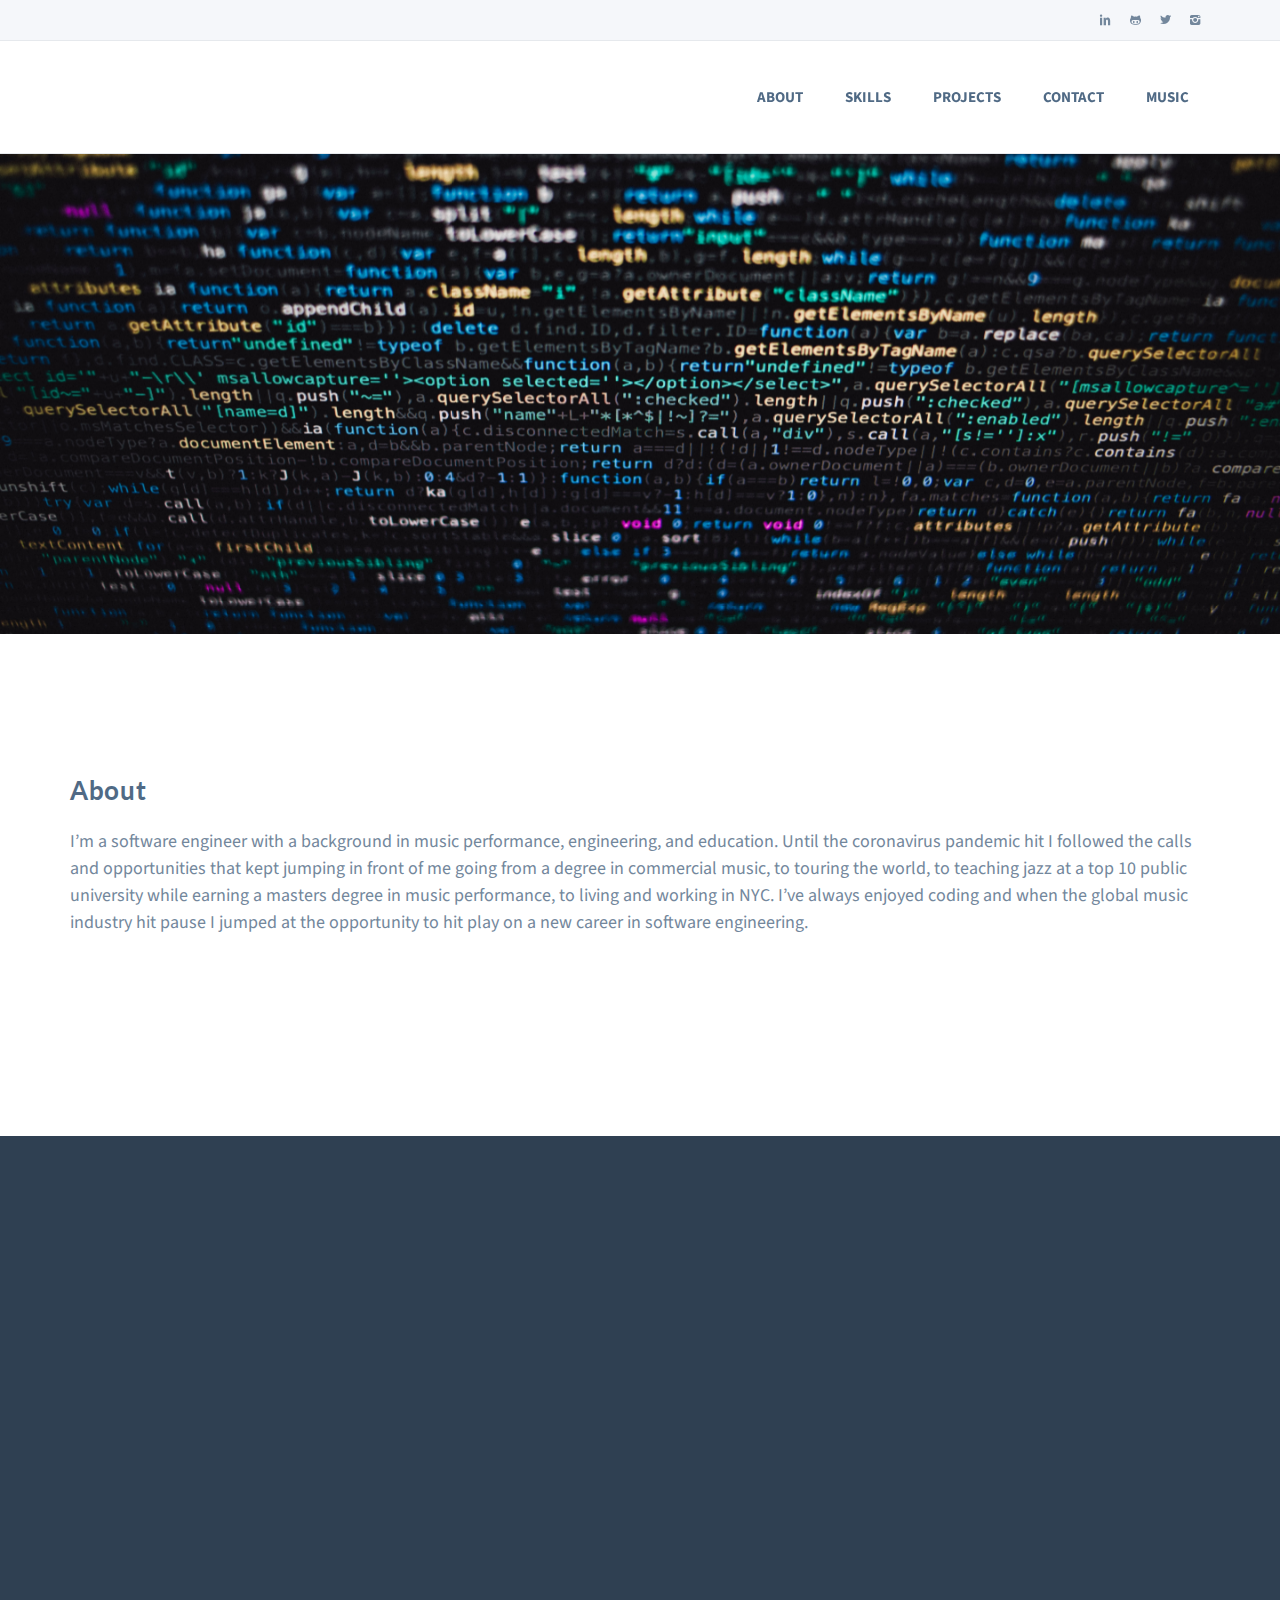
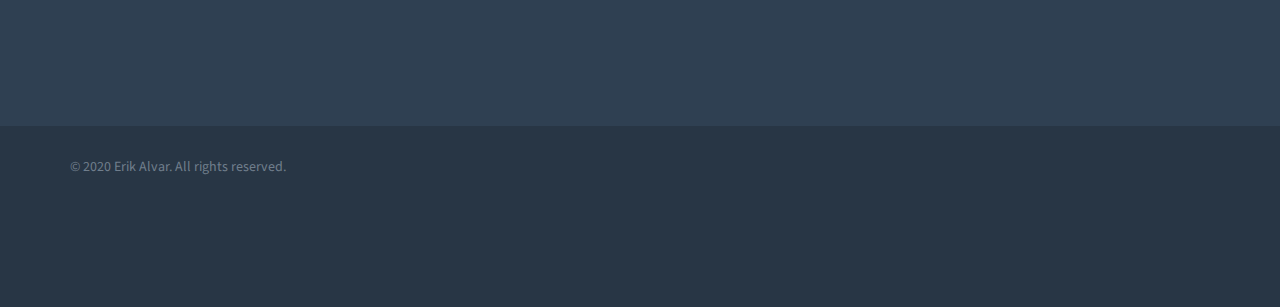
==== commit ef86406c: "fixes navbar and container inner padding" ====
--- a/code.html
+++ b/code.html
@@ -16,7 +16,7 @@
 		<link href="assets/css/main.css" rel="stylesheet">
 		
 		<!-- AddOn/Plugin CSS -->
-		<link href="assets/css/green.css" rel="stylesheet" title="Color">
+		<link href="assets/css/gray.css" rel="stylesheet" title="Color">
 		<link href="assets/css/owl.carousel.css" rel="stylesheet">
 		<link href="assets/css/owl.transitions.css" rel="stylesheet">
 		<link href="assets/css/animate.min.css" rel="stylesheet">
@@ -42,34 +42,26 @@
 				
 				<div class="navbar-header">
 					<div class="container">
-
-						
 						<ul class="social">
 							<li><a href="https://www.linkedin.com/in/erikalvar/" target="_blank"><i class="icon-s-linkedin"></i></a></li>
 							<li><a href="https://github.com/erikalvar" target="_blank"><i class="icon-s-github"></i></a></li>
 							<li><a href="https://twitter.com/ErikAlvarMusic" target="_blank"><i class="icon-s-twitter"></i></a></li>
 							<li><a href="https://www.instagram.com/erikalvar/" target="_blank"><i class="icon-s-instagram"></i></a></li>
 						</ul><!-- /.social -->
-						
 						<a class="navbar-toggler btn responsive-menu float-right" data-toggle="collapse" data-target=".navbar-collapse"><i class='icon-menu-1'></i></a>
-						
 					</div><!-- /.container -->
 				</div><!-- /.navbar-header -->
-				
+
 				<div class="yamm">
 					<div class="navbar-collapse collapse">
 						<div class="container">
-							
 							<ul class="nav navbar-nav float-right">
-							
-								<li><a href="#who-we-are" class="scroll-to" data-anchor-offset="0">About</a></li>
-								<li><a href="#selected-works" class="scroll-to" data-anchor-offset="0">Skills</a></li>
-								<li><a href="#portfolio" class="scroll-to" data-anchor-offset="0">Projects</a></li>
+								<li><a href="#about" class="scroll-to" data-anchor-offset="0">About</a></li>
+								<li><a href="#skills" class="scroll-to" data-anchor-offset="0">Skills</a></li>
+								<li><a href="#projects" class="scroll-to" data-anchor-offset="0">Projects</a></li>
 								<li><a href="#contact-form" class="scroll-to" data-anchor-offset="0">Contact</a></li>
-								<li><a href="music.html" class="scroll-to" data-anchor-offset="0">Music</a></li>
-								
+								<li><a href="music.html">Music</a></li>
 							</ul><!-- /.nav -->
-							
 						</div><!-- /.container -->
 					</div><!-- /.navbar-collapse -->
 				</div><!-- /.yamm -->
@@ -94,7 +86,7 @@
 				</div><!-- /.owl-carousel -->
 			</section>
       
-      <section id="who-we-are">
+      <section id="about">
 				<div class="container inner-md">
 					<div class="row inner-top-xs">
 						
@@ -112,7 +104,7 @@
 				</div><!-- /.container -->
 			</section>
 			
-			<section id="services" class="dark-bg">
+			<section id="skills" class="dark-bg">
 				<div class="container inner ">
 					<div class="row">
 						<div class="col-lg-8 col-md-9 mx-auto text-center">
@@ -122,10 +114,10 @@
 						</div><!-- /.col -->
 					</div><!-- /.row -->
 				</div><!-- /.container -->
-				<div class="container inner">
+				<div class="container inner padding-10px-top">
 					<div class="row">
 						<div class="col-12">
-							<div class="tabs tabs-services tabs-circle-top tab-container">
+							<div class=" tabs-services tabs-circle-top tab-container">
 								
 								<ul class="etabs text-center">
 									<li class="tab"><a><div><img class="icon1" src="assets/images/rubylogo.img" alt=""></div>Ruby</a></li>
@@ -134,7 +126,7 @@
 									<li class="tab"><a><div><img class="icon1" src="assets/images/jslogo.png" alt=""></div>JavaScript</a></li>
 									<li class="tab"><a><div><img class="icon1" src="assets/images/htmllogo.png" alt=""></div>HTML</a></li>
 									<li class="tab"><a><div><img class="icon1" src="assets/images/csslogo.png" alt=""></div>CSS</a></li>
-									<li class="tab"><a><div><img class="icon1" src="assets/images/postgreslogo.png" alt=""></div>PostgreSQL</a></li>
+									<li class="tab"><a><div><img class="icon1" src="assets/images/postgresicon.png" alt=""></div>PostgreSQL</a></li>
 									<li class="tab"><a><div><img class="icon1" src="assets/images/gitlogo.png" alt=""></div>Git</a></li>
 									<li class="tab"><a><div><img class="icon1" src="assets/images/githublogo.png" alt=""></div>GitHub</a></li>
 									<li class="tab"><a><div><img class="icon1" src="assets/images/APIicon.png" alt=""></div>APIs</a></li>
@@ -153,9 +145,8 @@
 					</div><!-- /.row -->
 				</div><!-- /.container -->
 			</section>
-		
-
-			<section id="portfolio" class="">
+			
+			<section id="projects" class="">
 				<div class="container inner">
 					
 					<div class="row">
@@ -346,7 +337,7 @@
 						
 					</div><!-- /.modal-content -->
 				</div><!-- /.modal-dialog -->
-			</div><!-- /.modal -->
+			</div>
 		
     </main>
 		
--- a/assets/css/main.css
+++ b/assets/css/main.css
@@ -333,8 +333,8 @@
   margin-top: 35px !important;
 }
 .inner {
-  padding-top: 120px;
-  padding-bottom: 120px;
+  padding-top: 60px;
+  padding-bottom: 60px;
 }
 .inner-md {
   padding-top: 100px;
@@ -349,7 +349,7 @@
   padding-bottom: 40px;
 }
 .inner-top {
-  padding-top: 120px;
+  padding-top: 60px;
 }
 .inner-top-md {
   padding-top: 100px;
@@ -648,10 +648,10 @@
   color: #dd4b39;
   color: #de5745;
 }
-.member .text-overlay .info .social li a:hover .icon-s-twitter {
+/* .member .text-overlay .info .social li a:hover .icon-s-twitter {
   color: #00aced;
   color: #2fbbed;
-}
+} */
 .member .text-overlay .info .social li a i:after {
   background: #fff;
 }
@@ -1806,11 +1806,11 @@
 .btn.share-facebook:hover {
   background: #334c8e !important;
 }
-.btn.share-twitter {
-  background: #5aa8cd !important;
-}
-.btn.share-twitter:hover {
-  background: #499ac8 !important;
+/* .btn.share-twitter {
+  background: #5aa8cd !important; */
+}
+/* .btn.share-twitter:hover {
+  background: #499ac8 !important; */
 }
 .btn.share-googleplus {
   background: #3b3b3b !important;
@@ -1909,13 +1909,13 @@
   background: #dd4b39;
   background: #de5745;
 }
-.btn-share-lg:hover .icon-s-twitter:after,
+/* .btn-share-lg:hover .icon-s-twitter:after,
 .btn-share-md:hover .icon-s-twitter:after,
 .btn-share-sm:hover .icon-s-twitter:after,
 .btn-share-xs:hover .icon-s-twitter:after {
   background: #00aced;
   background: #2fbbed;
-}
+} */
 .btn-share-lg p,
 .btn-share-md p,
 .btn-share-sm p,
@@ -2054,10 +2054,10 @@
   background: #dd4b39;
   background: #de5745;
 }
-.social a .icon-s-twitter:after {
+/* .social a .icon-s-twitter:after {
   background: #00aced;
   background: #2fbbed;
-}
+} */
 .social a .icon-s-pinterest:after {
   background: #cb2027;
   background: #d94348;
--- a/assets/css/gray.css
+++ b/assets/css/gray.css
@@ -0,0 +1,123 @@
+a:hover,
+a:focus,
+.bordered .info h3 a:hover,
+.bordered .info h4 a:hover,
+.icon i.icn,
+.meta a:hover,
+.meta li.categories:hover:before,
+.more:hover,
+.navbar.basic .nav > li > a:hover,
+.navbar.basic .nav > li > a:focus,
+.navbar.basic .nav .open > a,
+.navbar.basic .nav .open > a:hover,
+.navbar.basic .nav .open > a:focus,
+.navbar .dropdown-menu:not(.yamm-dropdown-menu) li a:hover,
+.navbar .dropdown-menu:not(.yamm-dropdown-menu) li a.active,
+.navbar-header .info a:hover,
+.nav > li > a:hover,
+.owl-carousel:hover .owl-next:hover,
+.owl-carousel:hover .owl-prev:hover,
+.panel-title > a:hover,
+#scrollUp:hover,
+.sidemeta .format-wrapper a,
+.tabs-side .tab.active a,
+.tabs-top .tab.active a,
+.text-center .panel-title > a:hover span:after,
+ul.arrowed li:before,
+ul.circled li:before,
+.yamm .yamm-content a:hover {
+	color: #95A5A6;
+}
+
+.tint-bg .btn,
+.tint-color {
+	color: #95A5A6 !important;
+}
+
+.btn,
+.classic-blog .post .date,
+.navbar .dropdown-menu:not(.yamm-dropdown-menu) > .active > a,
+.navbar .dropdown-menu:not(.yamm-dropdown-menu) > .active > a:focus,
+.navbar .dropdown-menu:not(.yamm-dropdown-menu) > .active > a:hover,
+.navbar .dropdown-menu:not(.yamm-dropdown-menu) > li > a:focus,
+.navbar .dropdown-menu:not(.yamm-dropdown-menu) > li > a:hover,
+.navbar .dropdown-submenu:focus > a,
+.navbar .dropdown-submenu:hover > a,
+.owl-pagination .owl-page.active span,
+.owl-pagination .owl-page:hover span,
+#owl-main .caption h1 span.tint-bg,
+#owl-main .caption p span.tint-bg,
+.pagination > li > a,
+.pagination > li > span,
+.post.format-quote,
+.sidemeta .format-wrapper a:hover,
+.sidenav li a:hover,
+.tabs-circle-top .tab.active a,
+.tabs-side .tab a:hover,
+.tabs-top .tab a:hover,
+.tint-bg,
+.tint-bg.img-bg-soft:before,
+.tint-bg.img-bg-softer:before,
+.tooltip-inner {
+	background-color: #95A5A6;
+}
+
+.btn:hover,
+.btn:focus,
+.btn:active,
+.btn.active,
+.pagination > .active > a,
+.pagination > .active > span,
+.pagination > .active > a:hover,
+.pagination > .active > span:hover,
+.pagination > li > a:hover,
+.pagination > li > a:focus {
+	background-color: #859394;
+}
+
+.icon-overlay a .icn-more,
+.items li .text-overlay,
+.owl-carousel .item .text-overlay,
+.thumbs .thumb .text-overlay {
+	background-color: rgba(149, 165, 166, 0.9);
+}
+
+.classic-blog .post .date,
+.icon.circle,
+.sidemeta .format-wrapper a,
+.tabs-circle-top .tab.active a,
+.tabs-circle-top .tab a:hover,
+.tabs-side .tab a:hover,
+.tabs-top .tab a:hover {
+	border-color: #95A5A6;
+}
+
+.bs-tooltip-auto[x-placement^=bottom] .arrow::before,
+.bs-tooltip-bottom .arrow::before {
+	border-bottom-color: #95A5A6;
+}
+.bs-tooltip-auto[x-placement^=top] .arrow::before,
+.bs-tooltip-top .arrow::before {
+	border-top-color: #95A5A6;
+}
+.bs-tooltip-auto[x-placement^=left] .arrow::before,
+.bs-tooltip-left .arrow::before {
+	border-left-color: #95A5A6;
+}
+.bs-tooltip-auto[x-placement^=right] .arrow::before,
+.bs-tooltip-right .arrow::before {
+	border-right-color: #95A5A6;
+}
+
+#owl-main .caption h1 span.tint-bg,
+#owl-main .caption p span.tint-bg  {
+	box-shadow: -.500em 0 0 #95A5A6, .500em 0 0 #95A5A6;
+}
+
+::selection {
+	background: #DAE5E5; /* Safari */
+}
+
+::-moz-selection {
+	background: #DAE5E5; /* Firefox */
+}--- a/assets/css/custom.css
+++ b/assets/css/custom.css
@@ -15,3 +15,41 @@
   max-width: 40px;
   max-height: 40px;
 }
+
+.split {
+  height: 100%;
+  width: 50%;
+  position: fixed;
+  z-index: 1;
+  top: 0;
+  overflow-x: hidden;
+  padding-top: 20px;
+}
+
+/* Control the left side */
+.left {
+  left: 0;
+  background-size: cover;
+  background-repeat: no-repeat;
+  width: 50%;
+  background-position: center;
+}
+
+/* Control the right side */
+.right {
+  right: 0;
+  /* background-color: red; */
+  background-size: cover;
+  background-repeat: no-repeat;
+  width: 50%;
+  background-position: center;
+}
+
+/* If you want the content centered horizontally and vertically */
+.centered {
+  position: absolute;
+  top: 50%;
+  left: 50%;
+  transform: translate(-50%, -50%);
+  text-align: center;
+}
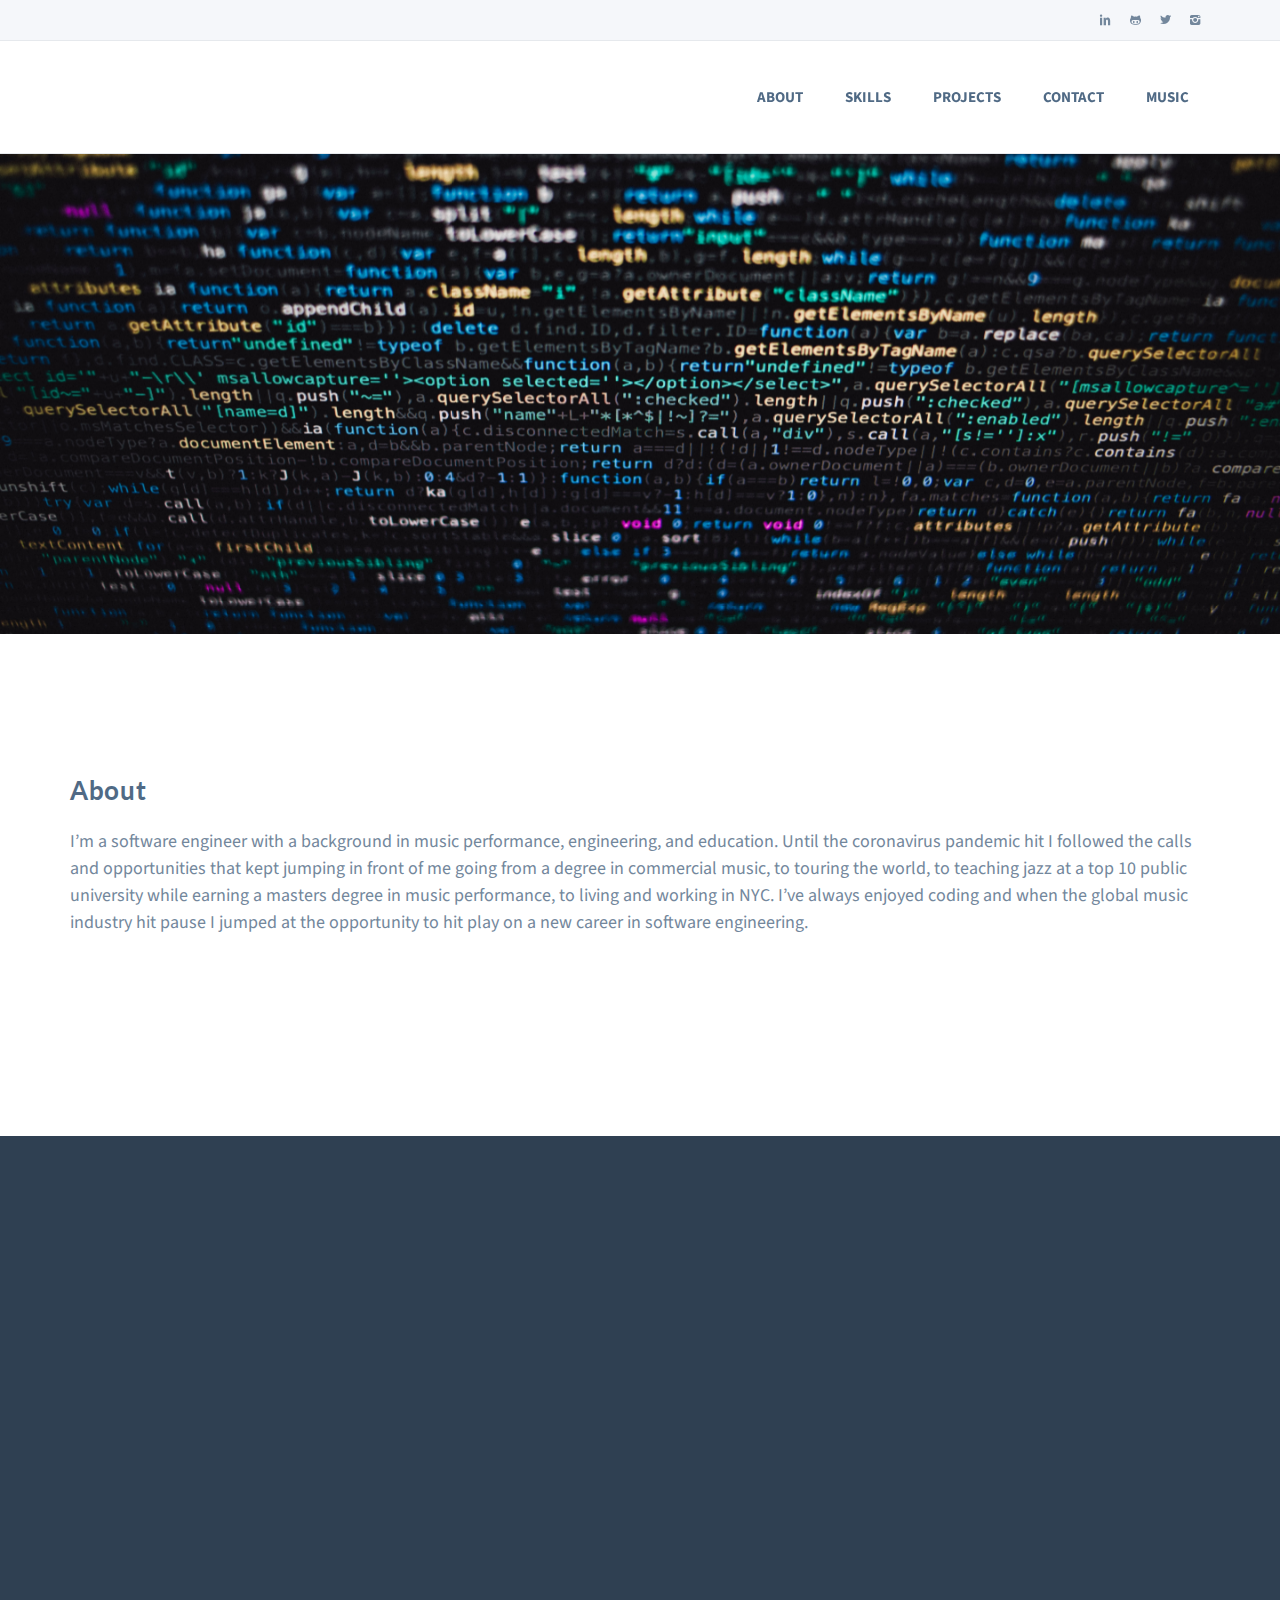
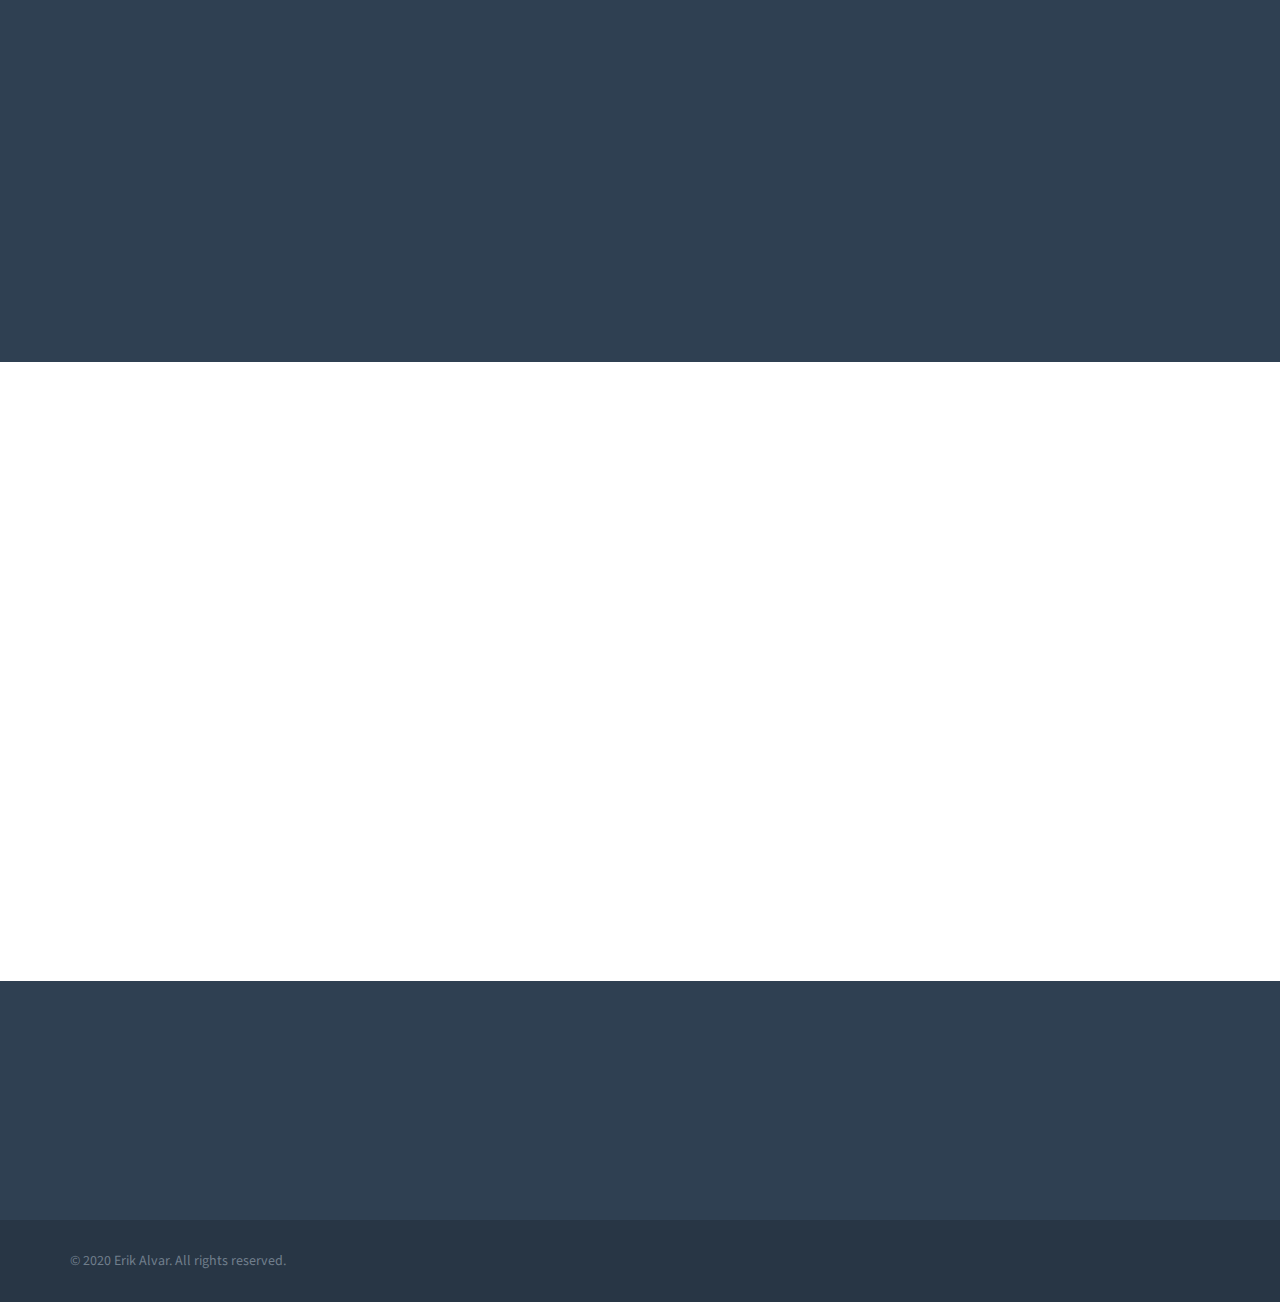
==== commit 433246ee: "removes php contact form" ====
--- a/code.html
+++ b/code.html
@@ -196,52 +196,7 @@
 							<header>
 								<h1>Get in touch</h1>
 							</header>
-						</div><!-- /.col -->
-					</div><!-- /.row -->
-					
-					<div class="row">
-						<div class="col-md-12">
-							<div class="row">
-								
-								<div class="col-md-12 outer-top-md inner-right-sm">
-									
-									<h2>Leave a Message</h2>
-									
-									<form id="contactform" class="forms" action="contact.php" method="post">
-										
-										<div class="row">
-											<div class="col-md-6">
-												<input type="text" name="name" class="form-control" placeholder="Name (Required)">
-											</div><!-- /.col -->
-										</div><!-- /.row -->
-										
-										<div class="row">
-											<div class="col-md-6">
-												<input type="email" name="email" class="form-control" placeholder="Email (Required)">
-											</div><!-- /.col -->
-										</div><!-- /.row -->
-										
-										<div class="row">
-											<div class="col-md-6">
-												<input type="text" name="subject" class="form-control" placeholder="Subject">
-											</div><!-- /.col -->
-										</div><!-- /.row -->
-										
-										<div class="row">
-											<div class="col-md-12">
-												<textarea name="message" class="form-control" placeholder="Enter your message ..."></textarea>
-											</div><!-- /.col -->
-										</div><!-- /.row -->
-										
-										<button type="submit" class="btn btn-submit">Submit message</button>
-										
-									</form>
-									
-									<div id="response"></div>
-									
-								</div><!-- ./col -->
-								
-							</div><!-- /.row -->
+							<p>erikalvarbass@gmail.com</p>
 						</div><!-- /.col -->
 					</div><!-- /.row -->
 					
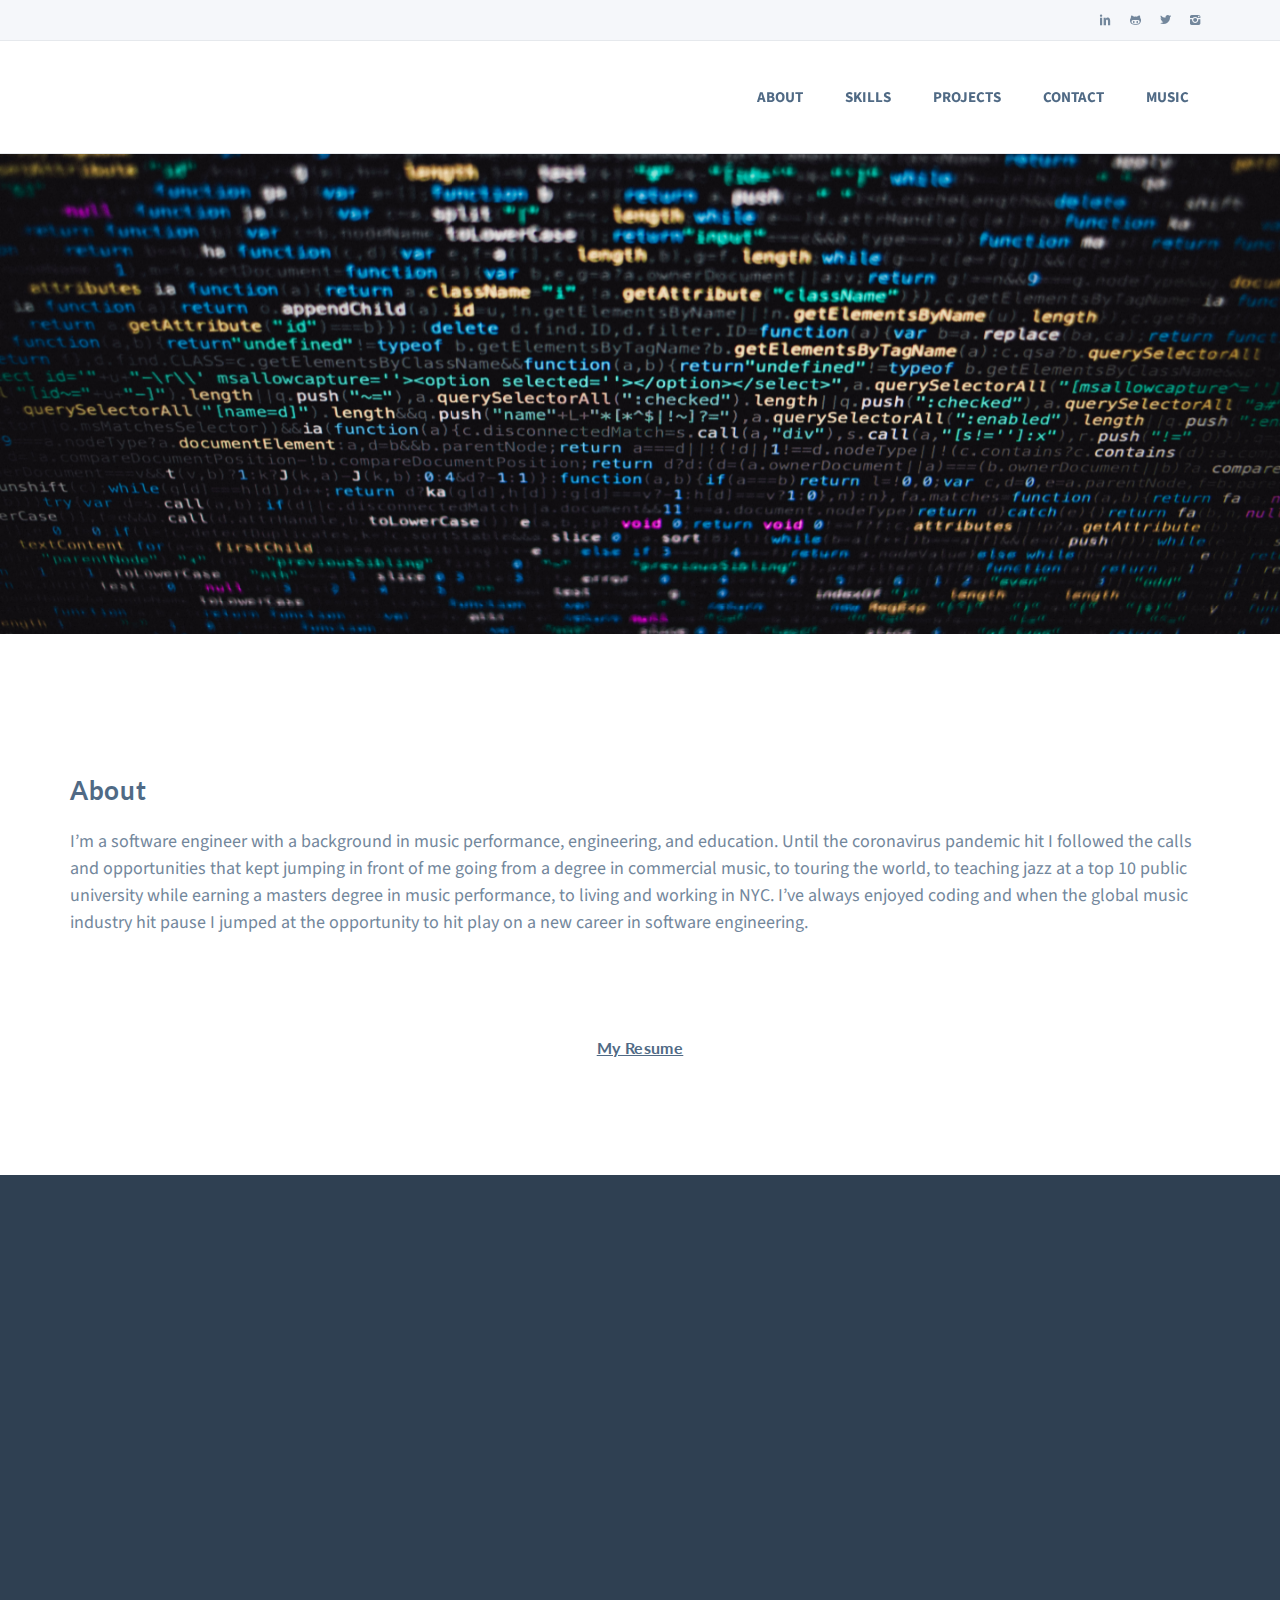
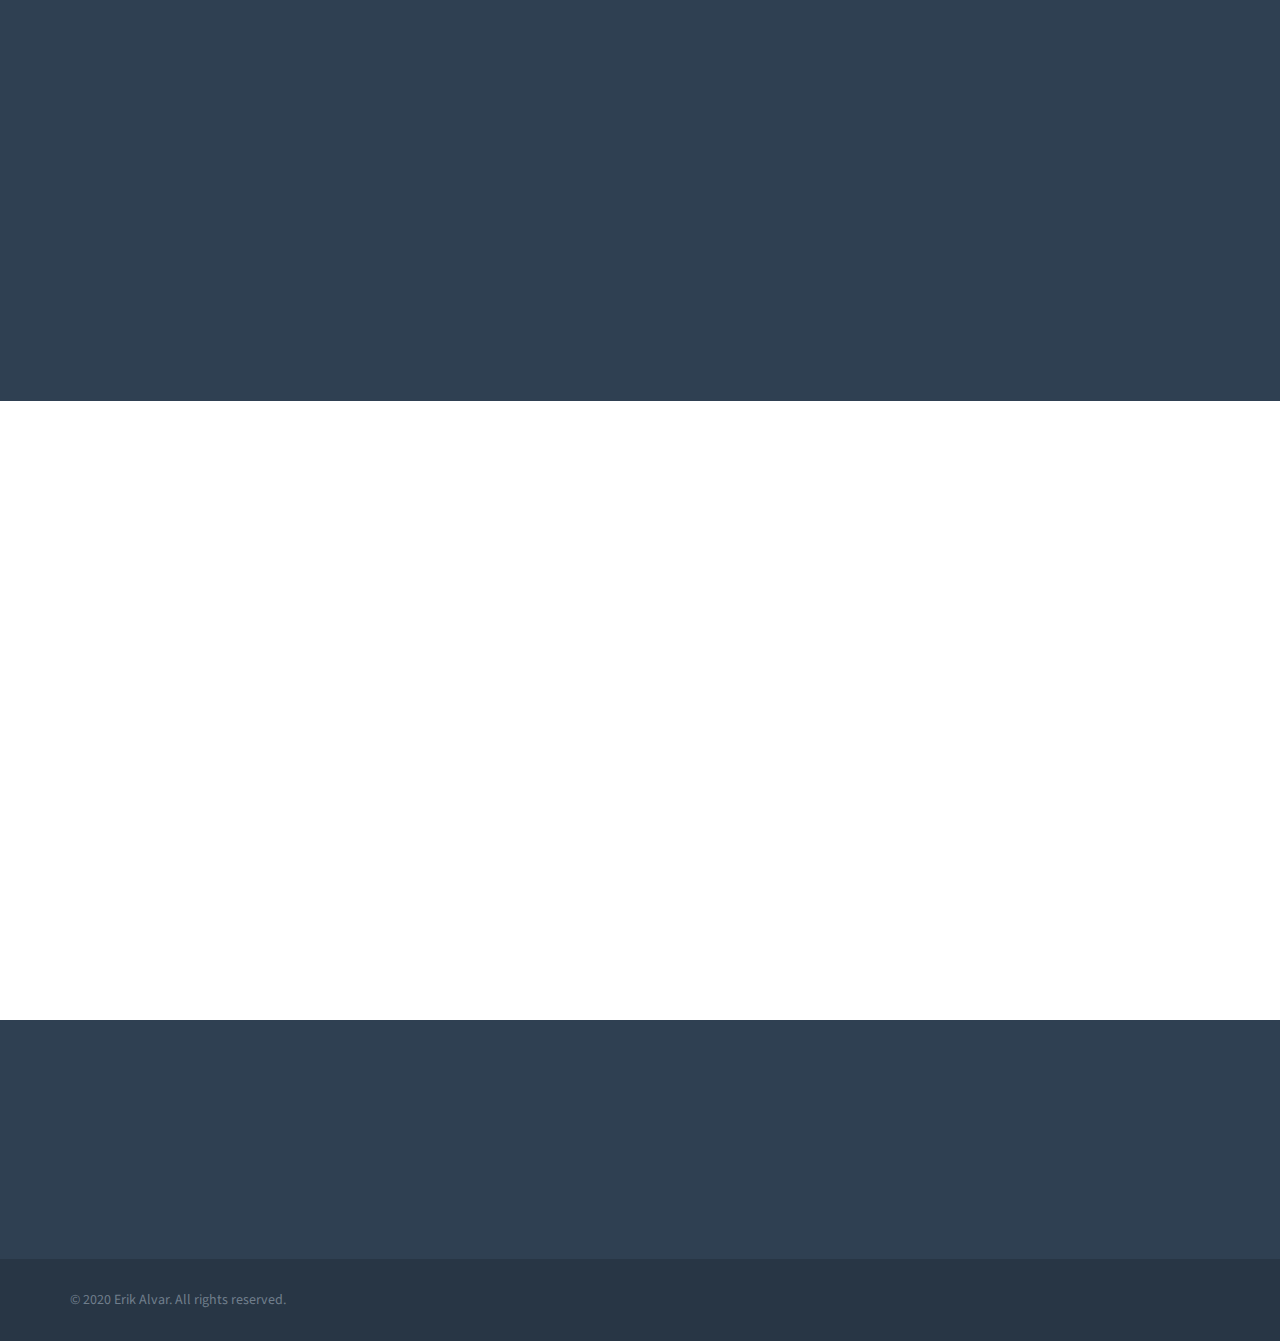
==== commit 0b26f401: "adds resume link" ====
--- a/code.html
+++ b/code.html
@@ -101,6 +101,11 @@
 						</div><!-- /.col -->
 						
 					</div><!-- /.row -->
+					<div class="text-center">
+						<h4><u>
+						<a href="./assets/Erik Alvar Resume.pdf" >My Resume</a>
+						</u></h4>
+					</div>
 				</div><!-- /.container -->
 			</section>
 			
@@ -293,11 +298,11 @@
 					</div><!-- /.modal-content -->
 				</div><!-- /.modal-dialog -->
 			</div>
+
 		
     </main>
 		
 		<footer class="dark-bg">
-		  
 			<div class="footer-bottom">
 				<div class="container inner clearfix">
 					<p class="float-left">© 2020 Erik Alvar. All rights reserved.</p>
--- a/assets/css/custom.css
+++ b/assets/css/custom.css
@@ -53,3 +53,7 @@
   transform: translate(-50%, -50%);
   text-align: center;
 }
+.mytext {
+  z-index: -1;
+  position:relative;
+}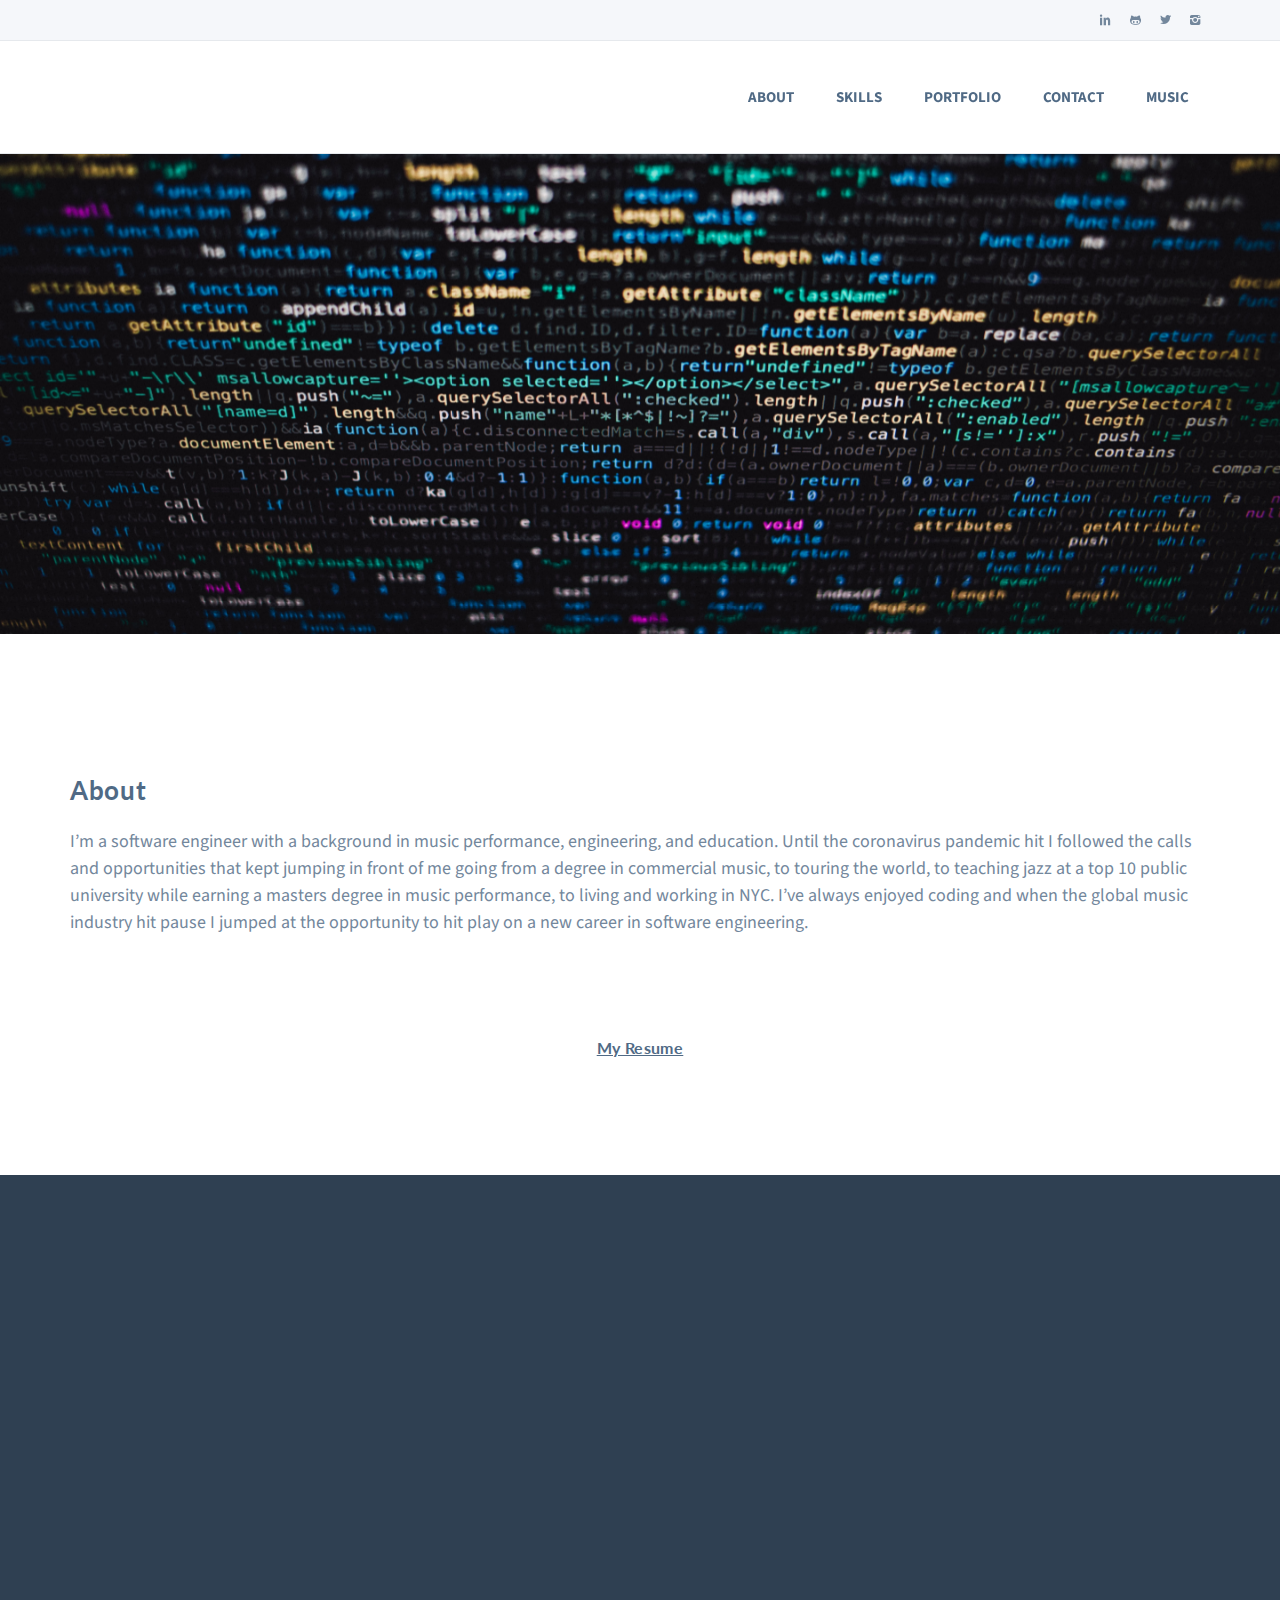
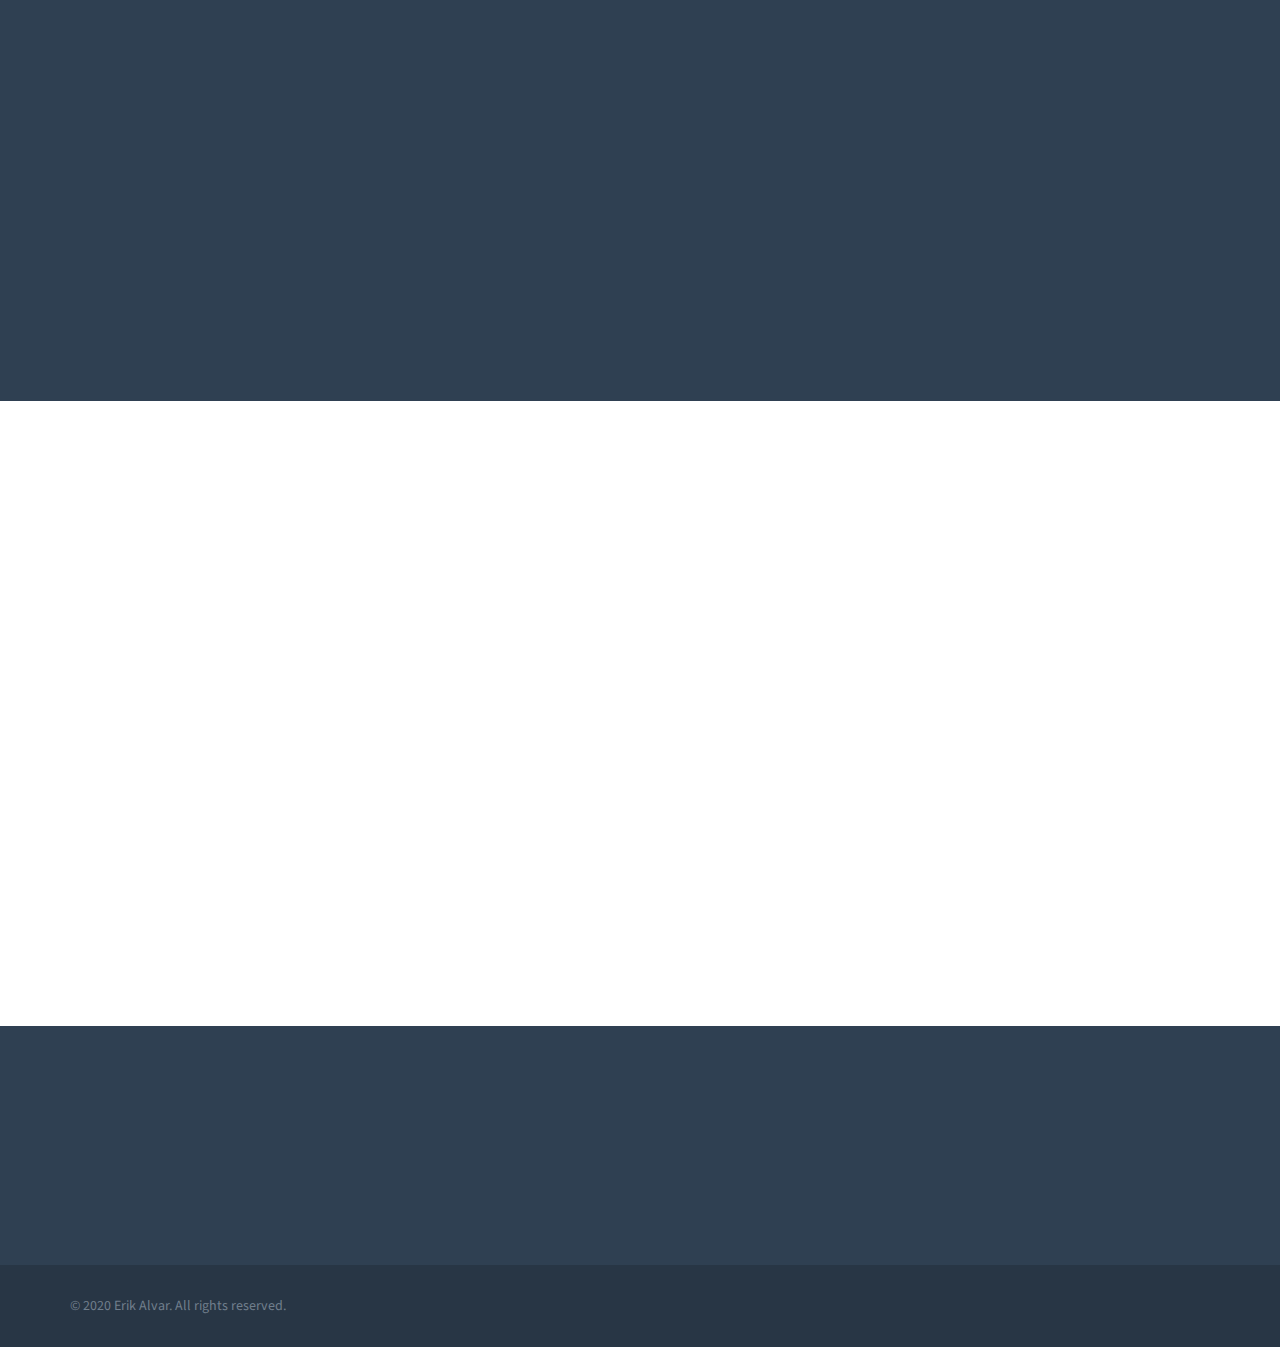
==== commit 2493f753: "changes projects to portfolio and adds movie app" ====
--- a/code.html
+++ b/code.html
@@ -58,7 +58,7 @@
 							<ul class="nav navbar-nav float-right">
 								<li><a href="#about" class="scroll-to" data-anchor-offset="0">About</a></li>
 								<li><a href="#skills" class="scroll-to" data-anchor-offset="0">Skills</a></li>
-								<li><a href="#projects" class="scroll-to" data-anchor-offset="0">Projects</a></li>
+								<li><a href="#portfolio" class="scroll-to" data-anchor-offset="0">Portfolio</a></li>
 								<li><a href="#contact-form" class="scroll-to" data-anchor-offset="0">Contact</a></li>
 								<li><a href="music.html">Music</a></li>
 							</ul><!-- /.nav -->
@@ -151,13 +151,13 @@
 				</div><!-- /.container -->
 			</section>
 			
-			<section id="projects" class="">
+			<section id="portfolio" class="">
 				<div class="container inner">
 					
 					<div class="row">
 						<div class="col-lg-8 col-md-9 mx-auto text-center">
 							<header>
-								<h1>Projects</h1>
+								<h1>Portfolio</h1>
 								<p></p>
 							</header>
 						</div><!-- /.col -->
@@ -167,6 +167,7 @@
 						<div class="col-md-12">
 							<div id="owl-work-samples" class="owl-carousel owl-item-gap">
 								
+								<!-- Project 1 -->
 								<div class="item">
 									<figure>
 									
@@ -184,6 +185,25 @@
 										
 									</figure>
 								</div><!-- /.item -->
+
+								<!-- project 2 -->
+								<div class="item">
+									<figure>
+									
+										<div class="icon-overlay icn-link">
+											<a href="#modal-work03" data-toggle="modal"><img src="assets/images/movie_index.png" alt=""></a>
+										</div><!-- /.icon-overlay -->
+										
+										<figcaption class="bordered no-top-border">
+											<div class="info">
+												<h4><a href="#modal-work03" data-toggle="modal">Movie-Rater</a></h4>
+												<p>A movie rating app that pulls from IMDB API</p>
+												<a href="https://evening-hamlet-48915.herokuapp.com/" target="_blank">https://evening-hamlet-48915.herokuapp.com/</a>
+											</div><!-- /.info -->
+										</figcaption>
+										
+									</figure>
+								</div><!-- /.item -->
 								
 							</div><!-- /.owl-carousel -->
 						</div><!-- /.col -->
@@ -208,6 +228,7 @@
 				</div><!-- /.container -->
 			</section>
 
+			<!-- procect 1 -->
 			<div class="modal fade" id="modal-work02" tabindex="-1" role="dialog" aria-labelledby="modal-work02" aria-hidden="true">
 				<div class="modal-dialog modal-lg">
 					<div class="modal-content">
@@ -276,6 +297,8 @@
 												<li class="date">August, 2020</li>
 												<li class="categories">VueJS, Ruby, Rails, Bootstrap</li>
 												<li class="url"><a href="http://www.acousticmusicnyc.com" target="_blank">acousticmusicnyc.com</a></li>
+												<li class="url"><a href="https://github.com/erikalvar/acoustic-music-nyc" target="_blank">Github Backend</a></li>
+												<li class="url"><a href="https://github.com/erikalvar/acoustic-music-nyc-vue" target="_blank">Github Frontend</a></li>
 											</ul><!-- /.item-details -->
 										</div><!-- /.col -->
 										
@@ -284,6 +307,96 @@
 								</div><!-- /.container -->
 								
 							</section>
+
+							
+							
+							<!-- ============================================================= SECTION – PORTFOLIO POST : END ============================================================= -->
+							
+						</div><!-- /.modal-body -->
+						
+						<!-- ============================================================= MODAL CONTENT : END ============================================================= -->
+						
+						<div class="modal-footer">
+							<button type="button" class="btn" data-dismiss="modal">Close</button>
+						</div><!-- /.modal-footer -->
+						
+					</div><!-- /.modal-content -->
+				</div><!-- /.modal-dialog -->
+			</div>
+
+			<!-- project 2 -->
+			<div class="modal fade" id="modal-work03" tabindex="-1" role="dialog" aria-labelledby="modal-work02" aria-hidden="true">
+				<div class="modal-dialog modal-lg">
+					<div class="modal-content">
+						
+						<div class="modal-header">
+							<h4 class="modal-title" id="modal-work03">Movie-Rater</h4>
+							<button type="button" class="close" data-dismiss="modal" aria-label="Close"><span aria-hidden="true"><i class="icon-cancel-1"></i></span></button>
+						</div><!-- /.modal-header -->
+						
+						<!-- ============================================================= MODAL CONTENT ============================================================= -->
+						
+						<div class="modal-body">
+							
+							<!-- ============================================================= SECTION – PORTFOLIO POST ============================================================= -->
+							
+							<section id="portfolio-post">
+								<div class="container inner-top-xs inner-bottom">
+									
+									<div class="row">
+										<div class="col-md-12">
+											<div id="owl-work-modal02" class="owl-carousel owl-inner-pagination owl-inner-nav owl-ui-lg">
+												
+												<div class="item">
+													<figure>
+														<img src="assets/images/movie_index.png" alt="">
+													</figure>
+												</div><!-- /.item -->
+												
+												<div class="item">
+													<figure>
+														<img src="assets/images/movie_search.png" alt="">
+													</figure>
+												</div><!-- /.item -->
+										
+											</div><!-- /.owl-carousel -->
+										</div><!-- /.col -->
+									</div><!-- /.row -->
+									
+									<div class="row">
+										
+										<div class="col-md-7 inner-top-xs inner-right-xs">
+											<header>
+												<h2>Acoustic Music NYC</h2>
+												<p class="text-normal">
+													This is a movie rating app built as practice for a technical interview. It uses a Ruby on Rails backend that calls from a movie API hosted on RapidAPIs. Movies are added to the database by searching the API by title and clicking on a movie instance. You are then pushed to the movies show page where you can thumbs up or down a movie. The home page displays all the movies that have been added to the database ordered by thumbs ups.
+												</p>
+												<p class="text-normal">
+
+												</p>
+												<p></p>
+												<p></p>
+												<p></p>
+											</header>
+										</div><!-- /.col -->
+										
+										<div class="col-md-4 offset-md-1 outer-top-xs inner-left-xs border-left">
+											<ul class="item-details">
+												<li class="date">August, 2020</li>
+												<li class="categories">VueJS, Ruby, Rails, Bootstrap</li>
+												<li class="url"><a href="https://evening-hamlet-48915.herokuapp.com/" target="_blank">evening-hamlet-48915.herokuapp.com/</a></li>
+												<li class="url"><a href="https://github.com/erikalvar/practice-movie-api" target="_blank">Github Backend</a></li>
+												<li class="url"><a href="https://github.com/erikalvar/practice-movie-api-vue" target="_blank">Github Frontend</a></li>
+											</ul><!-- /.item-details -->
+										</div><!-- /.col -->
+										
+									</div><!-- /.row -->
+									
+								</div><!-- /.container -->
+								
+							</section>
+
+							
 							
 							<!-- ============================================================= SECTION – PORTFOLIO POST : END ============================================================= -->
 							
